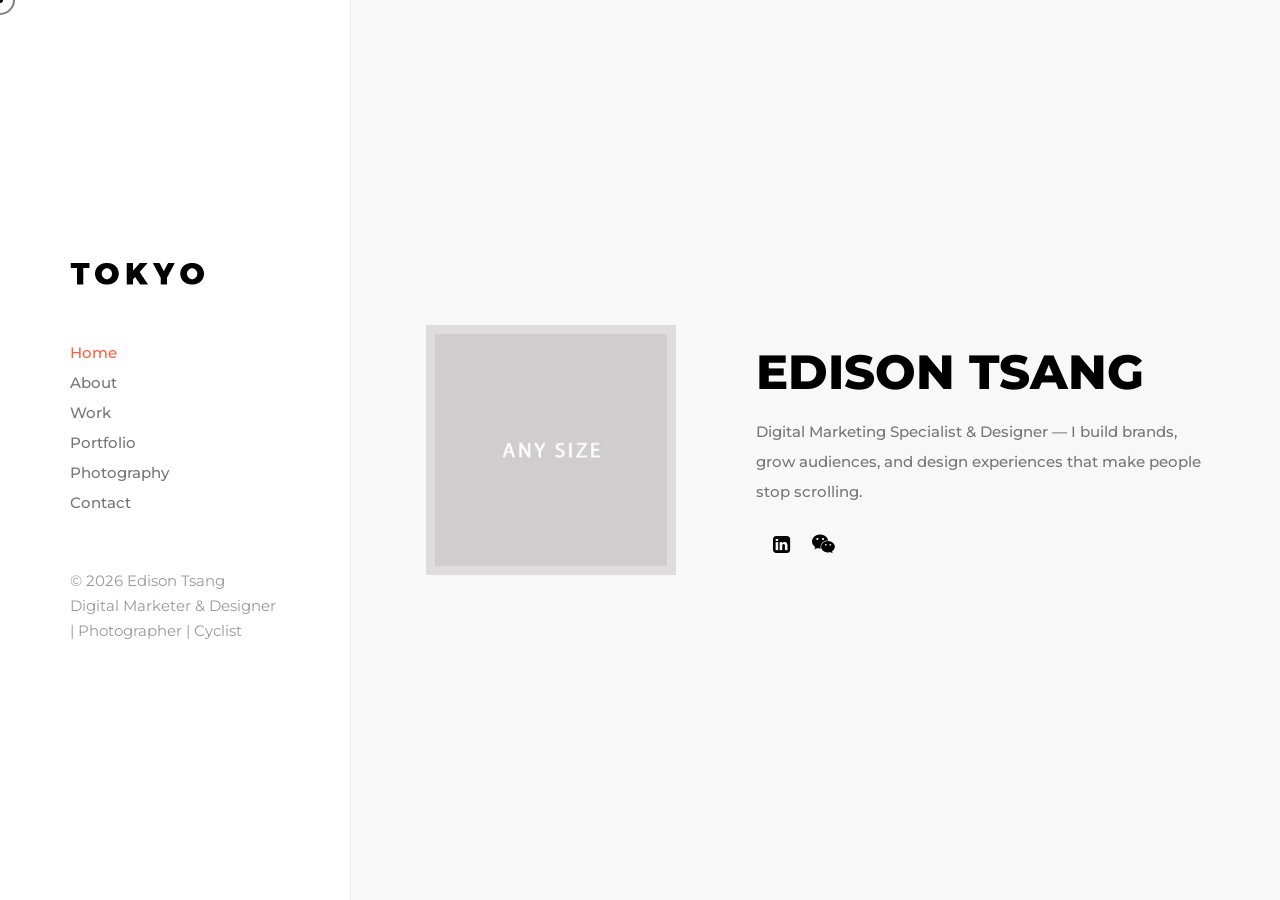
==== index.html @ cf7a75c2 "update" ====
<!DOCTYPE html>
<!--[if lt IE 7 ]><html class="ie ie6" lang="en"> <![endif]-->
<!--[if IE 7 ]><html class="ie ie7" lang="en"> <![endif]-->
<!--[if IE 8 ]><html class="ie ie8" lang="en"> <![endif]-->
<!--[if (gte IE 9)|!(IE)]><!--><html lang="en"> <!--<![endif]-->

<head>

<meta http-equiv="Content-Type" content="text/html; charset=utf-8" />

<meta name="description" content="Digital Marketing Specialist & Designer — crafting brands, campaigns, and experiences that convert.">
<meta name="author" content="Edison Tsang">

<meta name="viewport" content="width=device-width, initial-scale=1, maximum-scale=1">

<title>Edison Tsang | Digital Marketer & Designer | Photographer | Cyclist</title>

<!-- STYLES -->
<link href="https://fonts.googleapis.com/css2?family=Mulish:ital,wght@0,200;0,300;0,400;0,500;0,600;0,700;0,800;0,900;1,200;1,300;1,400;1,500;1,600;1,700;1,800;1,900&family=Poppins:ital,wght@0,300;0,400;0,500;0,600;0,700;0,800;0,900;1,300;1,400;1,500;1,600;1,700;1,800;1,900&display=swap" rel="stylesheet">
<link href="https://fonts.googleapis.com/css2?family=Montserrat:ital,wght@0,100;0,200;0,300;0,400;0,500;0,600;0,700;0,800;0,900;1,100;1,200;1,300;1,400;1,500;1,600;1,700;1,800;1,900&display=swap" rel="stylesheet">
<link href="https://fonts.googleapis.com/css2?family=Open+Sans:ital,wght@0,300;0,400;0,500;0,600;0,700;0,800;1,300;1,400;1,500;1,600;1,700;1,800&display=swap" rel="stylesheet">

<link rel="stylesheet" type="text/css" href="css/plugins.css" />
<link rel="stylesheet" type="text/css" href="css/dark.css" />
<link rel="stylesheet" type="text/css" href="css/style.css" />
<!--[if lt IE 9]> <script type="text/javascript" src="js/modernizr.custom.js"></script> <![endif]-->
<!-- /STYLES -->

</head>

<body> 
	
	<!-- PRELOADER -->
	<div id="preloader">
		<div class="loader_line"></div>
	</div>
	<!-- /PRELOADER -->
	
	<!-- WRAPPER ALL -->
	<div class="tokyo_tm_all_wrap" data-magic-cursor="show" data-enter="fadeInLeft" data-exit=""> 

		<!-- MOBILE MENU -->
		<div class="tokyo_tm_topbar">
			<div class="topbar_inner">
				<div class="logo" data-type="image"> <!-- You can use image or text as logo. data-type values are "image" and "text" -->
					<a href="#home">
						<img src="img/logo/dark.png" alt="" />
						<h3>Edison Tsang</h3>
					</a>
				</div>
				<div class="trigger">
					<div class="hamburger hamburger--slider">
						<div class="hamburger-box">
							<div class="hamburger-inner"></div>
						</div>
					</div>
				</div>
			</div>
		</div>
		<div class="tokyo_tm_mobile_menu">
			<div class="menu_list">
				<ul class="transition_link">
					<li class="active"><a href="#home">Home</a></li>
					<li><a href="#about">About</a></li>
					<li><a href="#service">Work</a></li>
					<li><a href="#portfolio">Portfolio</a></li>
					<li><a href="#photography">Photography</a></li>
					<li><a href="#contact">Contact</a></li>
				</ul>
			</div>
		</div>
		<!-- /MOBILE MENU -->

		<!-- LEFTPART -->
		<div class="leftpart">
			<div class="leftpart_inner">
				<div class="logo" data-type="image"> <!-- You can use image or text as logo. data-type values are: "image" and "text" -->
					<a href="#home">
						<img src="img/logo/dark.png" alt="" />
						<h3>Edison Tsang</h3>
					</a>
				</div>
				<div class="menu">
					<ul class="transition_link">
						<li class="active"><a href="#home">Home</a></li>
						<li><a href="#about">About</a></li>
						<li><a href="#service">Work</a></li>
						<li><a href="#portfolio">Portfolio</a></li>
						<li><a href="#photography">Photography</a></li>
						<li><a href="#contact">Contact</a></li>
					</ul>
				</div>
				<div class="copyright">
					<p>&copy; 2026 Edison Tsang<br>Digital Marketer & Designer | Photographer | Cyclist</p>
				</div>
			</div>
		</div>
		<!-- /LEFTPART -->

		<!-- RIGHTPART -->
		<div class="rightpart">
			<div class="rightpart_in">

				<!-- HOME -->
				<div id="home" class="tokyo_tm_section animated">
					<div class="container">
						<div class="tokyo_tm_home">
							<div class="home_content">
								<div class="avatar" data-type="wave"> <!-- data-type values are: "wave", "circle", "square"-->
									<div class="image" data-img-url="img/portfolio/1.jpg"></div>
								</div>
								<div class="details">
									<h3 class="name">Edison <span>Tsang</span></h3>
									<p class="job">Digital Marketing Specialist &amp; Designer — I build brands, grow audiences, and design experiences that make people stop scrolling.</p>
									<div class="social">
										<ul>
											<li><a href="#"><i class="icon-instagram-"></i></a></li>
											<li><a href="#"><i class="icon-linkedin-squared"></i></a></li>
											<li><a href="#" title="WeChat: your_wechat_id"><i class="icon-wechat"></i></a></li>
										</ul>
									</div>
								</div>
							</div>
						</div>
					</div>
				</div>
				<!-- /HOME -->

				<!-- ABOUT -->
				<div id="about" class="tokyo_tm_section">
					<div class="container">
						<div class="tokyo_tm_about">
							<div class="tokyo_tm_title">
								<div class="title_flex">
									<div class="left">
										<span>About</span>
										<h3>About Me</h3>
									</div>
								</div>
							</div>
							<div class="top_author_image">
								<img src="img/slider/1.jpg" alt="" />
							</div>
							<div class="about_title">
								<h3>Edison Tsang</h3>
								<span>Creative Strategist & Outdoor Adventurer</span>
							</div>
							<div class="about_text">
								<p>I sit at the intersection of digital strategy and visual art. With a professional background in Digital Marketing and Design, I focus on creating high-impact, minimalist solutions that cut through the noise. My work is informed by a love for photography—capturing the world exactly as it is, without the clutter.

<p>When I’m not behind a screen, I’m usually on two wheels. As a dedicated cyclist and camping enthusiast, I find my best inspiration far from the city lights. I believe that whether you’re building a brand or navigating a mountain pass, success comes down to two things: a solid plan and the right gear.</p>
							
							</div>
							<div class="tokyo_tm_short_info">
								<div class="left">
									<div class="tokyo_tm_info">
										<ul>
											<li><span>Location:</span><span>Your City, Country</span></li>
											<li><span>Experience:</span><span>5+ Years</span></li>
											<li><span>Specialty:</span><span>Marketing &amp; Brand Design</span></li>
											<li><span>Email:</span><span><a href="mailto:hello@yourname.com">hello@yourname.com</a></span></li>
										</ul>
									</div>
								</div>
								<div class="right">
									<div class="tokyo_tm_info">
										<ul>
											<li><span>Study:</span><span>Your University</span></li>
										</ul>
									</div>
								</div>
							</div>
							<div class="tokyo_tm_button" data-position="left">
								<a href="img/cv/1.jpg" download>
									<span>Download CV</span>
								</a>
							</div>
						</div>
					</div>
								</div>
				<!-- /ABOUT -->
				
				<!-- SERVICE -->
				<div id="service" class="tokyo_tm_section">
					<div class="container">
						<div class="tokyo_tm_services">
							<div class="tokyo_tm_title">
								<div class="title_flex">
									<div class="left">
										<span>Services</span>
										<h3>What I Do</h3>
									</div>
								</div>
							</div>
							<div class="list">
								<ul>
									<li>
										<div class="list_inner">
											<span class="number">01</span>
											<h3 class="title">Brand Identity</h3>
											<p class="text">From logo to full brand systems — I create visual identities that feel authentic and stand out in the market.</p>
											<div class="tokyo_tm_read_more">
												<a href="#"><span>Read More</span></a>
											</div>
											<a class="tokyo_tm_full_link" href="#"></a>
											
											<!-- Service Popup Start -->
											<img class="popup_service_image" src="img/news/1.jpg" alt="" />
											<div class="service_hidden_details">
												<div class="service_popup_informations">
													<div class="descriptions">
														<p>I'm a Digital Marketing Specialist and Designer focused on helping brands grow online through strategic campaigns and compelling creative. Every project is built around your goals and your audience.</p>
														<p>In today’s digital world, your website is the first interaction consumers have with your business. That's why almost 95 percent of a user’s first impression relates to web design. It’s also why web design services can have an immense impact on your company’s bottom line.</p>
														<p>That’s why more companies are not only reevaluating their website’s design but also partnering with Tokyo, the web design agency that’s driven more than $2.4 billion in revenue for its clients. With over 50 web design awards under our belt, we're confident we can design a custom website that drives sales for your unique business.</p>
													</div>
												</div>
											</div>
											<!-- /Service Popup End -->
											
										</div>
									</li>
									<li>
										<div class="list_inner">
											<span class="number">02</span>
											<h3 class="title">Social Media Marketing</h3>
											<p class="text">Strategy, content creation, and community management that grows your following and drives real engagement.</p>
											<div class="tokyo_tm_read_more">
												<a href="#"><span>Read More</span></a>
											</div>
											<a class="tokyo_tm_full_link" href="#"></a>
											
											<!-- Service Popup Start -->
											<img class="popup_service_image" src="img/news/2.jpg" alt="" />
											<div class="service_hidden_details">
												<div class="service_popup_informations">
													<div class="descriptions">
														<p>I'm a Digital Marketing Specialist and Designer focused on helping brands grow online through strategic campaigns and compelling creative. Every project is built around your goals and your audience.</p>
														<p>In today’s digital world, your website is the first interaction consumers have with your business. That's why almost 95 percent of a user’s first impression relates to web design. It’s also why web design services can have an immense impact on your company’s bottom line.</p>
														<p>That’s why more companies are not only reevaluating their website’s design but also partnering with Tokyo, the web design agency that’s driven more than $2.4 billion in revenue for its clients. With over 50 web design awards under our belt, we're confident we can design a custom website that drives sales for your unique business.</p>
													</div>
												</div>
											</div>
											<!-- /Service Popup End -->
											
										</div>
									</li>
									<li>
										<div class="list_inner">
											<span class="number">03</span>
											<h3 class="title">Paid Advertising</h3>
											<p class="text">Performance-driven Meta and Google ad campaigns built to maximize ROAS and lower cost per acquisition.</p>
											<div class="tokyo_tm_read_more">
												<a href="#"><span>Read More</span></a>
											</div>
											<a class="tokyo_tm_full_link" href="#"></a>
											
											<!-- Service Popup Start -->
											<img class="popup_service_image" src="img/news/3.jpg" alt="" />
											<div class="service_hidden_details">
												<div class="service_popup_informations">
													<div class="descriptions">
														<p>I'm a Digital Marketing Specialist and Designer focused on helping brands grow online through strategic campaigns and compelling creative. Every project is built around your goals and your audience.</p>
														<p>In today’s digital world, your website is the first interaction consumers have with your business. That's why almost 95 percent of a user’s first impression relates to web design. It’s also why web design services can have an immense impact on your company’s bottom line.</p>
														<p>That’s why more companies are not only reevaluating their website’s design but also partnering with Tokyo, the web design agency that’s driven more than $2.4 billion in revenue for its clients. With over 50 web design awards under our belt, we're confident we can design a custom website that drives sales for your unique business.</p>
													</div>
												</div>
											</div>
											<!-- /Service Popup End -->
											
										</div>
									</li>
									<li>
										<div class="list_inner">
											<span class="number">04</span>
											<h3 class="title">SEO &amp; Content Strategy</h3>
											<p class="text">Keyword research, on-page optimization, and a content plan that turns organic traffic into loyal customers.</p>
											<div class="tokyo_tm_read_more">
												<a href="#"><span>Read More</span></a>
											</div>
											<a class="tokyo_tm_full_link" href="#"></a>
											
											<!-- Service Popup Start -->
											<img class="popup_service_image" src="img/news/4.jpg" alt="" />
											<div class="service_hidden_details">
												<div class="service_popup_informations">
													<div class="descriptions">
														<p>I'm a Digital Marketing Specialist and Designer focused on helping brands grow online through strategic campaigns and compelling creative. Every project is built around your goals and your audience.</p>
														<p>In today’s digital world, your website is the first interaction consumers have with your business. That's why almost 95 percent of a user’s first impression relates to web design. It’s also why web design services can have an immense impact on your company’s bottom line.</p>
														<p>That’s why more companies are not only reevaluating their website’s design but also partnering with Tokyo, the web design agency that’s driven more than $2.4 billion in revenue for its clients. With over 50 web design awards under our belt, we're confident we can design a custom website that drives sales for your unique business.</p>
													</div>
												</div>
											</div>
											<!-- /Service Popup End -->
											
										</div>
									</li>
									<li>
										<div class="list_inner">
											<span class="number">05</span>
											<h3 class="title">Email Marketing</h3>
											<p class="text">Beautifully designed campaigns and automated flows that nurture leads and generate repeat revenue.</p>
											<div class="tokyo_tm_read_more">
												<a href="#"><span>Read More</span></a>
											</div>
											<a class="tokyo_tm_full_link" href="#"></a>
											
											<!-- Service Popup Start -->
											<img class="popup_service_image" src="img/news/1.jpg" alt="" />
											<div class="service_hidden_details">
												<div class="service_popup_informations">
													<div class="descriptions">
														<p>I'm a Digital Marketing Specialist and Designer focused on helping brands grow online through strategic campaigns and compelling creative. Every project is built around your goals and your audience.</p>
														<p>In today’s digital world, your website is the first interaction consumers have with your business. That's why almost 95 percent of a user’s first impression relates to web design. It’s also why web design services can have an immense impact on your company’s bottom line.</p>
														<p>That’s why more companies are not only reevaluating their website’s design but also partnering with Tokyo, the web design agency that’s driven more than $2.4 billion in revenue for its clients. With over 50 web design awards under our belt, we're confident we can design a custom website that drives sales for your unique business.</p>
													</div>
												</div>
											</div>
											<!-- /Service Popup End -->
											
										</div>
									</li>
									<li>
										<div class="list_inner">
											<span class="number">06</span>
											<h3 class="title">Photography</h3>
											<p class="text">Portrait, lifestyle, and product photography that brings brands to life — from editorial shoots to social content.</p>
											<div class="tokyo_tm_read_more">
												<a href="#"><span>Read More</span></a>
											</div>
											<a class="tokyo_tm_full_link" href="#"></a>
											
											<!-- Service Popup Start -->
											<img class="popup_service_image" src="img/news/2.jpg" alt="" />
											<div class="service_hidden_details">
												<div class="service_popup_informations">
													<div class="descriptions">
														<p>I'm a Digital Marketing Specialist and Designer focused on helping brands grow online through strategic campaigns and compelling creative. Every project is built around your goals and your audience.</p>
														<p>In today’s digital world, your website is the first interaction consumers have with your business. That's why almost 95 percent of a user’s first impression relates to web design. It’s also why web design services can have an immense impact on your company’s bottom line.</p>
														<p>That’s why more companies are not only reevaluating their website’s design but also partnering with Tokyo, the web design agency that’s driven more than $2.4 billion in revenue for its clients. With over 50 web design awards under our belt, we're confident we can design a custom website that drives sales for your unique business.</p>
													</div>
												</div>
											</div>
											<!-- /Service Popup End -->
											
										</div>
									</li>
								</ul>
							</div>
						</div>
					</div>
					<div class="tokyo_tm_partners">
						<div class="container">
							<div class="tokyo_section_title">
								<h3>Partners</h3>
							</div>
							<div class="partners_inner">
								<ul>
									<li>
										<div class="list_inner">
											<img src="img/partners/dark/1.png" alt="" />
										</div>
									</li>
									<li>
										<div class="list_inner">
											<img src="img/partners/dark/2.png" alt="" />
										</div>
									</li>
									<li>
										<div class="list_inner">
											<img src="img/partners/dark/3.png" alt="" />
										</div>
									</li>
									<li>
										<div class="list_inner">
											<img src="img/partners/dark/4.png" alt="" />
										</div>
									</li>
									<li>
										<div class="list_inner">
											<img src="img/partners/dark/5.png" alt="" />
										</div>
									</li>
									<li>
										<div class="list_inner">
											<img src="img/partners/dark/6.png" alt="" />
										</div>
									</li>
									<li>
										<div class="list_inner">
											<img src="img/partners/dark/7.png" alt="" />
										</div>
									</li>
									<li>
										<div class="list_inner">
											<img src="img/partners/dark/8.png" alt="" />
										</div>
									</li>
								</ul>
							</div>
						</div>
					</div>
					<div class="tokyo_tm_facts">
						<div class="container">
							<div class="tokyo_section_title">
								<h3>Fun Facts</h3>
							</div>
							<div class="list">
								<ul>
									<li>
										<div class="list_inner">
											<h3>777+</h3>
											<span>Projects Completed</span>
										</div>
									</li>
									<li>
										<div class="list_inner">
											<h3>3K</h3>
											<span>Happy Clients</span>
										</div>
									</li>
									<li>
										<div class="list_inner">
											<h3>9K+</h3>
											<span>Lines of Code</span>
										</div>
									</li>
								</ul>
							</div>
						</div>
					</div>
					</div>
					<!-- /SERVICE -->
				
				<div class="tokyo_tm_portfolio_titles"></div>
				<!-- PORTFOLIO -->
				<div id="portfolio" class="tokyo_tm_section">
					<div class="container">
						<div class="tokyo_tm_portfolio">
							<div class="tokyo_tm_title">
								<div class="title_flex">
									<div class="left">
										<span>Portfolio</span>
										<h3>Selected Work &amp; Photography</h3>
									</div>
									<div class="portfolio_filter">
										<ul>
											<li><a href="#" class="current" data-filter="*">All</a></li>
											<li><a href="#" data-filter=".vimeo">Branding</a></li>
											<li><a href="#" data-filter=".youtube">Campaigns</a></li>
											<li><a href="#" data-filter=".soundcloud">Social Media</a></li>
											<li><a href="#" data-filter=".detail">Case Study</a></li>
										</ul>
									</div>
								</div>
							</div>
							<div class="list_wrapper">
								<ul class="portfolio_list gallery_zoom">
									<li class="vimeo">
										<div class="inner">
											<div class="entry tokyo_tm_portfolio_animation_wrap" data-title="Brand Identity Refresh" data-category="Branding">
												<a class="popup-vimeo" href="https://vimeo.com/337293658">
													<img src="img/thumbs/1-1.jpg" alt="" />
													<div class="abs_image" data-img-url="img/portfolio/5.jpg"></div>
												</a>
											</div>
										</div>
									</li>
									<li class="youtube">
										<div class="inner">
											<div class="entry tokyo_tm_portfolio_animation_wrap" data-title="Social Ad Campaign" data-category="Social Media">
												<a class="popup-youtube" href="https://www.youtube.com/watch?v=7e90gBu4pas">
													<img src="img/thumbs/1-1.jpg" alt="" />
													<div class="abs_image" data-img-url="img/portfolio/6.jpg"></div>
												</a>
											</div>
										</div>
									</li>
									<li class="soundcloud">
										<div class="inner">
											<div class="entry tokyo_tm_portfolio_animation_wrap" data-title="Product Launch Campaign" data-category="Campaigns">
												<a class="soundcloude_link mfp-iframe audio" href="https://w.soundcloud.com/player/?url=https%3A//api.soundcloud.com/tracks/471954807&color=%23ff5500&auto_play=true&hide_related=false&show_comments=true&show_user=true&show_reposts=false&show_teaser=true&visual=true">
													<img src="img/thumbs/1-1.jpg" alt="" />
													<div class="abs_image" data-img-url="img/portfolio/4.jpg"></div>
												</a>
											</div>
										</div>
									</li>
									<li class="image">
										<div class="inner">
											<div class="entry tokyo_tm_portfolio_animation_wrap" data-title="Street &amp; Portrait Photography" data-category="Photography">
												<a class="zoom" href="img/portfolio/3.jpg">
													<img src="img/thumbs/1-1.jpg" alt="" />
													<div class="abs_image" data-img-url="img/portfolio/3.jpg"></div>
												</a>
											</div>
										</div>
									</li>
									<li class="detail">
										<div class="inner">
											<div class="entry tokyo_tm_portfolio_animation_wrap" data-title="E-commerce Growth Case Study" data-category="Case Study">
												<a class="popup_info" href="#">
													<img src="img/thumbs/1-1.jpg" alt="" />
													<div class="abs_image" data-img-url="img/portfolio/7.jpg"></div>
												</a>
											</div>
										</div>
										
										<!-- Portfolio Popup Start -->
										<div class="details_all_wrap">
											<div class="popup_details">
												<div class="main_details">
													<div class="textbox">
														<p>We live in a world where we need to move quickly and iterate on our ideas as flexibly as possible. Building mockups strikes the ideal balance between true-life representation of the end product and ease of modification.</p>
														<p>Mockups are useful both for the creative phase of the project - for instance when you're trying to figure out your user flows or the proper visual hierarchy - and the production phase when they will represent the target product. Making mockups a part of your creative and development process allows you to quickly and easily ideate.</p>
													</div>
													<div class="detailbox">
														<ul>
															<li>
																<span class="first">Client</span>
																<span>Alvaro Morata</span>
															</li>
															<li>
																<span class="first">Category</span>
																<span><a href="#">Detail</a></span>
															</li>
															<li>
																<span class="first">Date</span>
																<span>October 22, 2022</span>
															</li>
															<li>
																<span class="first">Share</span>
																<ul class="share">
																	<li><a href="#"><i class="icon-facebook-squared"></i></a></li>
																	<li><a href="#"><i class="icon-twitter-squared"></i></a></li>
																	<li><a href="#"><i class="icon-behance-squared"></i></a></li>
																	<li><a href="#"><i class="icon-linkedin-squared"></i></a></li>
																</ul>
															</li>
														</ul>
													</div>
												</div>
												<div class="additional_images">
													<ul>
														<li>
															<div class="list_inner">
																<div class="my_image">
																	<img src="img/thumbs/4-2.jpg" alt="" />
																	<div class="main" data-img-url="img/portfolio/1.jpg"></div>
																</div>
															</div>
														</li>
														<li>
															<div class="list_inner">
																<div class="my_image">
																	<img src="img/thumbs/4-2.jpg" alt="" />
																	<div class="main" data-img-url="img/portfolio/2.jpg"></div>
																</div>
															</div>
														</li>
														<li>
															<div class="list_inner">
																<div class="my_image">
																	<img src="img/thumbs/4-2.jpg" alt="" />
																	<div class="main" data-img-url="img/portfolio/3.jpg"></div>
																</div>
															</div>
														</li>
													</ul>
												</div>
											</div>
										</div>
										<!-- /Portfolio Popup End -->
										
									</li>
									<li class="detail">
										<div class="inner">
											<div class="entry tokyo_tm_portfolio_animation_wrap" data-title="E-commerce Growth Case Study" data-category="Case Study">
												<a class="popup_info" href="#">
													<img src="img/thumbs/1-1.jpg" alt="" />
													<div class="abs_image" data-img-url="img/portfolio/8.jpg"></div>
												</a>
											</div>
										</div>
										
										<!-- Portfolio Popup Start -->
										<div class="details_all_wrap">
											<div class="popup_details">
												<div class="main_details">
													<div class="textbox">
														<p>We live in a world where we need to move quickly and iterate on our ideas as flexibly as possible. Building mockups strikes the ideal balance between true-life representation of the end product and ease of modification.</p>
														<p>Mockups are useful both for the creative phase of the project - for instance when you're trying to figure out your user flows or the proper visual hierarchy - and the production phase when they will represent the target product. Making mockups a part of your creative and development process allows you to quickly and easily ideate.</p>
													</div>
													<div class="detailbox">
														<ul>
															<li>
																<span class="first">Client</span>
																<span>Alvaro Morata</span>
															</li>
															<li>
																<span class="first">Category</span>
																<span><a href="#">Detail</a></span>
															</li>
															<li>
																<span class="first">Date</span>
																<span>October 22, 2022</span>
															</li>
															<li>
																<span class="first">Share</span>
																<ul class="share">
																	<li><a href="#"><i class="icon-facebook-squared"></i></a></li>
																	<li><a href="#"><i class="icon-twitter-squared"></i></a></li>
																	<li><a href="#"><i class="icon-behance-squared"></i></a></li>
																	<li><a href="#"><i class="icon-linkedin-squared"></i></a></li>
																</ul>
															</li>
														</ul>
													</div>
												</div>
												<div class="additional_images">
													<ul>
														<li>
															<div class="list_inner">
																<div class="my_image">
																	<img src="img/thumbs/4-2.jpg" alt="" />
																	<div class="main" data-img-url="img/portfolio/1.jpg"></div>
																</div>
															</div>
														</li>
														<li>
															<div class="list_inner">
																<div class="my_image">
																	<img src="img/thumbs/4-2.jpg" alt="" />
																	<div class="main" data-img-url="img/portfolio/2.jpg"></div>
																</div>
															</div>
														</li>
														<li>
															<div class="list_inner">
																<div class="my_image">
																	<img src="img/thumbs/4-2.jpg" alt="" />
																	<div class="main" data-img-url="img/portfolio/3.jpg"></div>
																</div>
															</div>
														</li>
													</ul>
												</div>
											</div>
										</div>
										<!-- /Portfolio Popup End -->
										
									</li>
								</ul>
							</div>
						</div>
					</div>	
				</div>
				<!-- /PORTFOLIO -->

				<!-- PHOTOGRAPHY -->
				<div id="photography" class="tokyo_tm_section">
					<div class="container">
						<div class="tokyo_tm_portfolio">
							<div class="tokyo_tm_title">
								<div class="title_flex">
									<div class="left">
										<span>Photography</span>
										<h3>Through the Lens</h3>
									</div>
								</div>
							</div>
							<div class="list_wrapper">
								<ul class="portfolio_list gallery_zoom">
									<li class="image">
										<div class="inner">
											<div class="entry tokyo_tm_portfolio_animation_wrap" data-title="Photography" data-category="Photography">
												<a class="zoom" href="img/portfolio/1.jpg">
													<img src="img/thumbs/1-1.jpg" alt="" />
													<div class="abs_image" data-img-url="img/portfolio/1.jpg"></div>
												</a>
											</div>
										</div>
									</li>
									<li class="image">
										<div class="inner">
											<div class="entry tokyo_tm_portfolio_animation_wrap" data-title="Photography" data-category="Photography">
												<a class="zoom" href="img/portfolio/2.jpg">
													<img src="img/thumbs/1-1.jpg" alt="" />
													<div class="abs_image" data-img-url="img/portfolio/2.jpg"></div>
												</a>
											</div>
										</div>
									</li>
									<li class="image">
										<div class="inner">
											<div class="entry tokyo_tm_portfolio_animation_wrap" data-title="Photography" data-category="Photography">
												<a class="zoom" href="img/portfolio/3.jpg">
													<img src="img/thumbs/1-1.jpg" alt="" />
													<div class="abs_image" data-img-url="img/portfolio/3.jpg"></div>
												</a>
											</div>
										</div>
									</li>
									<li class="image">
										<div class="inner">
											<div class="entry tokyo_tm_portfolio_animation_wrap" data-title="Photography" data-category="Photography">
												<a class="zoom" href="img/portfolio/4.jpg">
													<img src="img/thumbs/1-1.jpg" alt="" />
													<div class="abs_image" data-img-url="img/portfolio/4.jpg"></div>
												</a>
											</div>
										</div>
									</li>
									<li class="image">
										<div class="inner">
											<div class="entry tokyo_tm_portfolio_animation_wrap" data-title="Photography" data-category="Photography">
												<a class="zoom" href="img/portfolio/5.jpg">
													<img src="img/thumbs/1-1.jpg" alt="" />
													<div class="abs_image" data-img-url="img/portfolio/5.jpg"></div>
												</a>
											</div>
										</div>
									</li>
									<li class="image">
										<div class="inner">
											<div class="entry tokyo_tm_portfolio_animation_wrap" data-title="Photography" data-category="Photography">
												<a class="zoom" href="img/portfolio/6.jpg">
													<img src="img/thumbs/1-1.jpg" alt="" />
													<div class="abs_image" data-img-url="img/portfolio/6.jpg"></div>
												</a>
											</div>
										</div>
									</li>
								</ul>
							</div>
						</div>
					</div>
				</div>
				<!-- /PHOTOGRAPHY -->

				<!-- CONTACT -->
				<div id="contact" class="tokyo_tm_section">
					<div class="container">
						<div class="tokyo_tm_contact">
							<div class="tokyo_tm_title">
								<div class="title_flex">
									<div class="left">
										<span>Contact</span>
										<h3>Get in Touch</h3>
									</div>
								</div>
							</div>
							<div class="tokyo_tm_short_info">
								<div class="left">
									<div class="tokyo_tm_info">
										<ul>
											<li><span>Email:</span><span><a href="mailto:hello@yourname.com">hello@yourname.com</a></span></li>
											<li><span>Instagram:</span><span><a href="https://instagram.com/your_handle" target="_blank">@your_handle</a></span></li>
											<li><span>LinkedIn:</span><span><a href="https://linkedin.com/in/your_handle" target="_blank">linkedin.com/in/your_handle</a></span></li>
										</ul>
									</div>
								</div>
								<div class="right">
									<div class="tokyo_tm_info">
										<ul>
											<li><span>WeChat:</span><span>your_wechat_id</span></li>
										</ul>
									</div>
								</div>
							</div>
						</div>
					</div>
				</div>
				<!-- /CONTACT -->

			</div>
		</div>
		<!-- /RIGHTPART -->

		<!-- CURSOR -->
		<div class="mouse-cursor cursor-outer"></div>
		<div class="mouse-cursor cursor-inner"></div>
		<!-- /CURSOR -->

	</div>
	<!-- / WRAPPER ALL -->
	
<!-- SCRIPTS -->
<script src="js/jquery.js"></script>
<!--[if lt IE 10]> <script type="text/javascript" src="js/ie8.js"></script> <![endif]-->	
<script src="js/plugins.js"></script>
<script src="js/init.js"></script>
<!-- /SCRIPTS -->

</body>
</html>
---- css/plugins.css ----
/*
This file is made by Marketify (2022)

01) BASE
02) FORM ELEMENTS
03) FONTELLO
04) SKELETON OR GRID
05) ANIMATION


*/

/*------------------------------------------------------------------*/ 
/*	BASE
/*------------------------------------------------------------------*/

html,body,div,span,applet,object,iframe,h1,h2,h3,h4,h5,h6,p,blockquote,pre,a,abbr,acronym,address,big,cite,code,del,dfn,em,font,ins,kbd,q,s,samp,small,strike,strong,sub,sup,tt,var,b,u,i,center,dl,dt,dd,ol,ul,li,fieldset,form,label,legend,table,caption,tbody,tfoot,thead,tr,th,td
	{
	background: transparent;
	border: 0;
	margin: 0;
	padding: 0;
	vertical-align: baseline;
	outline: none;
}

article, aside, details, figcaption, figure, footer, header, hgroup, nav, section {
    display: block;
}

blockquote {
	quotes: none;
}

blockquote:before,blockquote:after {
	content: '';
	content: none;
}
ul, ol{
	margin:0px;	
}
ul li, ol li{
	margin:0px;
}
img{
	vertical-align:middle;
	max-width:100%;
}
iframe{
	max-width:100%;
}
del {
	text-decoration: line-through;
}
a, i{
	border:none;
}
a:hover{text-decoration:none;}

/*------------------------------------------------------------------*/ 
/*	FORM ELEMENTS
/*------------------------------------------------------------------*/

textarea{
	border-radius:0;
	font-size:15px;
	resize:vertical;
	font-family:"Montserrat";
	letter-spacing: 0px !important;
	
	-webkit-box-sizing: border-box; /* Safari/Chrome, other WebKit */
	-moz-box-sizing: border-box;    /* Firefox, other Gecko */
	-ms-box-sizing: border-box;     /* IE 10 + */
	box-sizing: border-box;         /* Opera/IE 8+ */
	
	line-height:1.4;
	padding:10px!important;
	width:100%;
	border:1px solid #eee;
	
	-webkit-transition: all .3s ease;
	   -moz-transition: all .3s ease;
	    -ms-transition: all .3s ease;
	     -o-transition: all .3s ease;
	        transition: all .3s ease;
}
input[type="text"],
input[type="password"],
input[type="datetime"],
input[type="datetime-local"],
input[type="date"],
input[type="month"],
input[type="time"],
input[type="week"],
input[type="number"],
input[type="email"],
input[type="url"],
input[type="search"],
input[type="tel"],
input[type="color"],
.uneditable-input {
	border-radius:0;
	font-size:15px;
	min-width:auto;
	letter-spacing:0px !important;
	
	-webkit-box-sizing: border-box; /* Safari/Chrome, other WebKit */
	-moz-box-sizing: border-box;    /* Firefox, other Gecko */
	-ms-box-sizing: border-box;     /* IE 10 + */
	box-sizing: border-box;         /* Opera/IE 8+ */
	
	font-family:"Montserrat";
	
	line-height:1.6;
	padding:10px!important;
	height:44px;
	vertical-align:middle;
	border:1px solid #eee;
	
	-webkit-transition: all .3s ease;
	   -moz-transition: all .3s ease;
	    -ms-transition: all .3s ease;
	     -o-transition: all .3s ease;
	        transition: all .3s ease;
}

textarea:focus,
input[type="text"]:focus,
input[type="password"]:focus,
input[type="datetime"]:focus,
input[type="datetime-local"]:focus,
input[type="date"]:focus,
input[type="month"]:focus,
input[type="time"]:focus,
input[type="week"]:focus,
input[type="number"]:focus,
input[type="email"]:focus,
input[type="url"]:focus,
input[type="search"]:focus,
input[type="tel"]:focus,
input[type="color"]:focus,
.uneditable-input:focus {
	border-color:#ccc;
	background:#eee;
}

input[type="submit"]{
	padding: 13px 15px;
	height: 40px;
	line-height: 1;
	text-transform: uppercase;
	font-size: 15px;
	font-weight: 600;
	text-decoration: none;
	letter-spacing: 0px;
	border:none;
	cursor:pointer;
	color: #FFF;
	background:#777;
	
	-webkit-transition: all .3s ease;
	   -moz-transition: all .3s ease;
	    -ms-transition: all .3s ease;
	     -o-transition: all .3s ease;
	        transition: all .3s ease;
}
input[type="submit"]:hover{
	background:#444;
}
select{
	padding:8px;
	border:2px solid #eee;
}
input[type="button"]{
	cursor:pointer;
	-webkit-transition: all .3s ease;
	   -moz-transition: all .3s ease;
	    -ms-transition: all .3s ease;
	     -o-transition: all .3s ease;
	        transition: all .3s ease;
}

/*------------------------------------------------------------------*/ 
/*	03) FONTELLO
/*------------------------------------------------------------------*/


@font-face {
  font-family: 'fontello';
  src: url('font/fontello.eot?26650032');
  src: url('font/fontello.eot?26650032#iefix') format('embedded-opentype'),
       url('font/fontello.woff2?26650032') format('woff2'),
       url('font/fontello.woff?26650032') format('woff'),
       url('font/fontello.ttf?26650032') format('truetype'),
       url('font/fontello.svg?26650032#fontello') format('svg');
  font-weight: normal;
  font-style: normal;
}
/* Chrome hack: SVG is rendered more smooth in Windozze. 100% magic, uncomment if you need it. */
/* Note, that will break hinting! In other OS-es font will be not as sharp as it could be */
/*
@media screen and (-webkit-min-device-pixel-ratio:0) {
  @font-face {
    font-family: 'fontello';
    src: url('../font/fontello.svg?26650032#fontello') format('svg');
  }
}
*/
[class^="icon-"]:before, [class*=" icon-"]:before {
  font-family: "fontello";
  font-style: normal;
  font-weight: normal;
  speak: never;

  display: inline-block;
  text-decoration: inherit;
  width: 1em;
  margin-right: .2em;
  text-align: center;
  /* opacity: .8; */

  /* For safety - reset parent styles, that can break glyph codes*/
  font-variant: normal;
  text-transform: none;

  /* fix buttons height, for twitter bootstrap */
  line-height: 1em;

  /* Animation center compensation - margins should be symmetric */
  /* remove if not needed */
  margin-left: .2em;

  /* you can be more comfortable with increased icons size */
  /* font-size: 120%; */

  /* Font smoothing. That was taken from TWBS */
  -webkit-font-smoothing: antialiased;
  -moz-osx-font-smoothing: grayscale;

  /* Uncomment for 3D effect */
  /* text-shadow: 1px 1px 1px rgba(127, 127, 127, 0.3); */
}

.icon-wrench-1:before { content: '\e013'; } /* '' */
.icon-basket-circled:before { content: '\e014'; } /* '' */
.icon-folder:before { content: '\e015'; } /* '' */
.icon-doc-new-circled:before { content: '\e016'; } /* '' */
.icon-cogs:before { content: '\e020'; } /* '' */
.icon-wrench:before { content: '\e021'; } /* '' */
.icon-rss:before { content: '\e028'; } /* '' */
.icon-folder-open:before { content: '\e029'; } /* '' */
.icon-wrench-outline:before { content: '\e02f'; } /* '' */
.icon-calendar:before { content: '\e054'; } /* '' */
.icon-doc:before { content: '\e06c'; } /* '' */
.icon-trash-circled:before { content: '\e06d'; } /* '' */
.icon-doc-new:before { content: '\e07d'; } /* '' */
.icon-doc-circled:before { content: '\e07e'; } /* '' */
.icon-basket-2:before { content: '\e091'; } /* '' */
.icon-folder-circled:before { content: '\e09d'; } /* '' */
.icon-basket:before { content: '\e0c3'; } /* '' */
.icon-wrench-circled:before { content: '\e0c4'; } /* '' */
.icon-cog:before { content: '\e0e6'; } /* '' */
.icon-phone-circled:before { content: '\e0f3'; } /* '' */
.icon-phone:before { content: '\e0f4'; } /* '' */
.icon-cog-circled:before { content: '\e101'; } /* '' */
.icon-folder-close:before { content: '\e102'; } /* '' */
.icon-right-small:before { content: '\e800'; } /* '' */
.icon-down-dir:before { content: '\e801'; } /* '' */
.icon-up-dir:before { content: '\e802'; } /* '' */
.icon-left-dir:before { content: '\e803'; } /* '' */
.icon-right-dir:before { content: '\e804'; } /* '' */
.icon-down-open:before { content: '\e805'; } /* '' */
.icon-left-open:before { content: '\e806'; } /* '' */
.icon-right-open:before { content: '\e807'; } /* '' */
.icon-up-open:before { content: '\e808'; } /* '' */
.icon-down-big:before { content: '\e809'; } /* '' */
.icon-left-big:before { content: '\e80a'; } /* '' */
.icon-right-big:before { content: '\e80b'; } /* '' */
.icon-up-big:before { content: '\e80c'; } /* '' */
.icon-arrows-cw:before { content: '\e80d'; } /* '' */
.icon-ccw:before { content: '\e80e'; } /* '' */
.icon-print-1:before { content: '\e80f'; } /* '' */
.icon-twitter-5:before { content: '\e80f'; } /* '' */
.icon-attach-1:before { content: '\e810'; } /* '' */
.icon-twitter-rect:before { content: '\e810'; } /* '' */
.icon-videocam-2:before { content: '\e811'; } /* '' */
.icon-ok-outline:before { content: '\e811'; } /* '' */
.icon-picture-outline:before { content: '\e812'; } /* '' */
.icon-th-large-1:before { content: '\e812'; } /* '' */
.icon-camera-outline:before { content: '\e813'; } /* '' */
.icon-th-outline:before { content: '\e813'; } /* '' */
.icon-export-1:before { content: '\e814'; } /* '' */
.icon-lock-filled:before { content: '\e814'; } /* '' */
.icon-code-2:before { content: '\e815'; } /* '' */
.icon-menu-outline:before { content: '\e815'; } /* '' */
.icon-folder-1:before { content: '\e816'; } /* '' */
.icon-looped-square-interest:before { content: '\e816'; } /* '' */
.icon-arrows-cw-2:before { content: '\e817'; } /* '' */
.icon-rss-2:before { content: '\e817'; } /* '' */
.icon-loop-2:before { content: '\e818'; } /* '' */
.icon-link-outline:before { content: '\e818'; } /* '' */
.icon-resize-normal-outline:before { content: '\e819'; } /* '' */
.icon-star-circled:before { content: '\e819'; } /* '' */
.icon-folder-add:before { content: '\e81a'; } /* '' */
.icon-braille:before { content: '\e81a'; } /* '' */
.icon-user-delete:before { content: '\e81b'; } /* '' */
.icon-compass:before { content: '\e81b'; } /* '' */
.icon-lock-1:before { content: '\e81c'; } /* '' */
.icon-user-add-outline:before { content: '\e81c'; } /* '' */
.icon-bookmark:before { content: '\e81d'; } /* '' */
.icon-forward-outline:before { content: '\e81d'; } /* '' */
.icon-flag:before { content: '\e81e'; } /* '' */
.icon-minus-outline:before { content: '\e81e'; } /* '' */
.icon-floppy:before { content: '\e81f'; } /* '' */
.icon-clock-1:before { content: '\e81f'; } /* '' */
.icon-megaphone:before { content: '\e820'; } /* '' */
.icon-volume-low:before { content: '\e820'; } /* '' */
.icon-key:before { content: '\e821'; } /* '' */
.icon-brush-1:before { content: '\e821'; } /* '' */
.icon-globe-alt:before { content: '\e822'; } /* '' */
.icon-compass-circled:before { content: '\e822'; } /* '' */
.icon-fast-fw-1:before { content: '\e823'; } /* '' */
.icon-star-empty:before { content: '\e823'; } /* '' */
.icon-rewind-outline:before { content: '\e824'; } /* '' */
.icon-user:before { content: '\e824'; } /* '' */
.icon-flash-1:before { content: '\e825'; } /* '' */
.icon-group:before { content: '\e825'; } /* '' */
.icon-moon-1:before { content: '\e826'; } /* '' */
.icon-trash:before { content: '\e826'; } /* '' */
.icon-gift:before { content: '\e827'; } /* '' */
.icon-cloud-1:before { content: '\e827'; } /* '' */
.icon-adjust:before { content: '\e827'; } /* '' */
.icon-cancel-circled2:before { content: '\e828'; } /* '' */
.icon-flash-outline:before { content: '\e828'; } /* '' */
.icon-volume-up:before { content: '\e828'; } /* '' */
.icon-comment-1:before { content: '\e829'; } /* '' */
.icon-zoom-out-2:before { content: '\e829'; } /* '' */
.icon-zoom-out:before { content: '\e829'; } /* '' */
.icon-chat-1:before { content: '\e82a'; } /* '' */
.icon-popup-4:before { content: '\e82a'; } /* '' */
.icon-down-circled:before { content: '\e82a'; } /* '' */
.icon-bell-1:before { content: '\e82b'; } /* '' */
.icon-lock-open-filled:before { content: '\e82b'; } /* '' */
.icon-left-circled:before { content: '\e82b'; } /* '' */
.icon-stumbleupon-circled:before { content: '\e82c'; } /* '' */
.icon-pin-outline:before { content: '\e82c'; } /* '' */
.icon-record-1:before { content: '\e82c'; } /* '' */
.icon-lastfm-1:before { content: '\e82d'; } /* '' */
.icon-chat-1:before { content: '\e82d'; } /* '' */
.icon-eject-outline:before { content: '\e82d'; } /* '' */
.icon-lastfm-circled:before { content: '\e82e'; } /* '' */
.icon-chat-alt:before { content: '\e82e'; } /* '' */
.icon-cloud-sun:before { content: '\e82e'; } /* '' */
.icon-plus-1:before { content: '\e82f'; } /* '' */
.icon-menu-2:before { content: '\e82f'; } /* '' */
.icon-clock:before { content: '\e82f'; } /* '' */
.icon-plus-circled:before { content: '\e830'; } /* '' */
.icon-edit-2:before { content: '\e830'; } /* '' */
.icon-clock-circled:before { content: '\e830'; } /* '' */
.icon-hammer:before { content: '\e831'; } /* '' */
.icon-down-1:before { content: '\e831'; } /* '' */
.icon-megaphone:before { content: '\e831'; } /* '' */
.icon-home-1:before { content: '\e832'; } /* '' */
.icon-left-1:before { content: '\e832'; } /* '' */
.icon-up-circled:before { content: '\e832'; } /* '' */
.icon-cog-1:before { content: '\e833'; } /* '' */
.icon-right-1:before { content: '\e833'; } /* '' */
.icon-shuffle:before { content: '\e833'; } /* '' */
.icon-cog-alt:before { content: '\e834'; } /* '' */
.icon-up-1:before { content: '\e834'; } /* '' */
.icon-play:before { content: '\e834'; } /* '' */
.icon-basket:before { content: '\e835'; } /* '' */
.icon-down-bold:before { content: '\e835'; } /* '' */
.icon-play-circled2:before { content: '\e835'; } /* '' */
.icon-flickr-1:before { content: '\e836'; } /* '' */
.icon-left-bold:before { content: '\e836'; } /* '' */
.icon-help:before { content: '\e836'; } /* '' */
.icon-github-circled-1:before { content: '\e837'; } /* '' */
.icon-right-bold:before { content: '\e837'; } /* '' */
.icon-help-circled:before { content: '\e837'; } /* '' */
.icon-lastfm-circled-1:before { content: '\e838'; } /* '' */
.icon-up-bold:before { content: '\e838'; } /* '' */
.icon-info-circled:before { content: '\e838'; } /* '' */
.icon-info-circled-1:before { content: '\e839'; } /* '' */
.icon-down-fat:before { content: '\e839'; } /* '' */
.icon-up-hand:before { content: '\e839'; } /* '' */
.icon-minus-circled:before { content: '\e83a'; } /* '' */
.icon-right-fat:before { content: '\e83a'; } /* '' */
.icon-cw:before { content: '\e83a'; } /* '' */
.icon-rdio-circled:before { content: '\e83b'; } /* '' */
.icon-list-alt:before { content: '\e83b'; } /* '' */
.icon-up-fat:before { content: '\e83b'; } /* '' */
.icon-folder-1:before { content: '\e83c'; } /* '' */
.icon-aboveground-rail:before { content: '\e83c'; } /* '' */
.icon-pause-circled:before { content: '\e83c'; } /* '' */
.icon-minus:before { content: '\e83d'; } /* '' */
.icon-airfield:before { content: '\e83d'; } /* '' */
.icon-thumbs-up:before { content: '\e83e'; } /* '' */
.icon-airport:before { content: '\e83e'; } /* '' */
.icon-thumbs-down:before { content: '\e83f'; } /* '' */
.icon-art-gallery:before { content: '\e83f'; } /* '' */
.icon-download-1:before { content: '\e840'; } /* '' */
.icon-bar:before { content: '\e840'; } /* '' */
.icon-upload-1:before { content: '\e841'; } /* '' */
.icon-baseball:before { content: '\e841'; } /* '' */
.icon-forward:before { content: '\e842'; } /* '' */
.icon-basketball:before { content: '\e842'; } /* '' */
.icon-pencil-1:before { content: '\e843'; } /* '' */
.icon-beer:before { content: '\e843'; } /* '' */
.icon-edit:before { content: '\e844'; } /* '' */
.icon-belowground-rail:before { content: '\e844'; } /* '' */
.icon-eject:before { content: '\e845'; } /* '' */
.icon-bicycle:before { content: '\e845'; } /* '' */
.icon-flight:before { content: '\e846'; } /* '' */
.icon-bus:before { content: '\e846'; } /* '' */
.icon-th:before { content: '\e847'; } /* '' */
.icon-cafe:before { content: '\e847'; } /* '' */
.icon-th-list-1:before { content: '\e848'; } /* '' */
.icon-campsite:before { content: '\e848'; } /* '' */
.icon-ok-1:before { content: '\e849'; } /* '' */
.icon-cemetery:before { content: '\e849'; } /* '' */
.icon-ok-circled-1:before { content: '\e84a'; } /* '' */
.icon-cinema:before { content: '\e84a'; } /* '' */
.icon-ok-circled2:before { content: '\e84b'; } /* '' */
.icon-college:before { content: '\e84b'; } /* '' */
.icon-tags:before { content: '\e84c'; } /* '' */
.icon-commerical-building:before { content: '\e84c'; } /* '' */
.icon-tag:before { content: '\e84d'; } /* '' */
.icon-credit-card:before { content: '\e84d'; } /* '' */
.icon-eye-off:before { content: '\e84e'; } /* '' */
.icon-cricket:before { content: '\e84e'; } /* '' */
.icon-eye-1:before { content: '\e84f'; } /* '' */
.icon-embassy:before { content: '\e84f'; } /* '' */
.icon-lock-open-1:before { content: '\e850'; } /* '' */
.icon-fast-food:before { content: '\e850'; } /* '' */
.icon-ferry:before { content: '\e851'; } /* '' */
.icon-quote-circled:before { content: '\e851'; } /* '' */
.icon-fire-station:before { content: '\e852'; } /* '' */
.icon-export:before { content: '\e852'; } /* '' */
.icon-football:before { content: '\e853'; } /* '' */
.icon-pencil:before { content: '\e853'; } /* '' */
.icon-fuel:before { content: '\e854'; } /* '' */
.icon-pencil-circled:before { content: '\e854'; } /* '' */
.icon-garden:before { content: '\e855'; } /* '' */
.icon-edit:before { content: '\e855'; } /* '' */
.icon-giraffe:before { content: '\e856'; } /* '' */
.icon-edit-circled:before { content: '\e856'; } /* '' */
.icon-golf:before { content: '\e857'; } /* '' */
.icon-edit-alt:before { content: '\e857'; } /* '' */
.icon-grocery-store:before { content: '\e858'; } /* '' */
.icon-print:before { content: '\e858'; } /* '' */
.icon-harbor:before { content: '\e859'; } /* '' */
.icon-retweet:before { content: '\e859'; } /* '' */
.icon-heliport:before { content: '\e85a'; } /* '' */
.icon-comment:before { content: '\e85a'; } /* '' */
.icon-hospital:before { content: '\e85b'; } /* '' */
.icon-comment-alt:before { content: '\e85b'; } /* '' */
.icon-up-circled2:before { content: '\e85c'; } /* '' */
.icon-industrial-building:before { content: '\e85c'; } /* '' */
.icon-signal:before { content: '\e85c'; } /* '' */
.icon-down-circled2:before { content: '\e85d'; } /* '' */
.icon-library:before { content: '\e85d'; } /* '' */
.icon-desktop:before { content: '\e85d'; } /* '' */
.icon-left-hand:before { content: '\e85e'; } /* '' */
.icon-lodging:before { content: '\e85e'; } /* '' */
.icon-laptop:before { content: '\e85e'; } /* '' */
.icon-skype-outline:before { content: '\e85f'; } /* '' */
.icon-london-underground:before { content: '\e85f'; } /* '' */
.icon-error:before { content: '\e85f'; } /* '' */
.icon-tumbler-circled:before { content: '\e860'; } /* '' */
.icon-minefield:before { content: '\e860'; } /* '' */
.icon-error-alt:before { content: '\e860'; } /* '' */
.icon-tumbler:before { content: '\e861'; } /* '' */
.icon-monument:before { content: '\e861'; } /* '' */
.icon-location:before { content: '\e861'; } /* '' */
.icon-dribbble-circled-1:before { content: '\e862'; } /* '' */
.icon-right-open-outline:before { content: '\e862'; } /* '' */
.icon-museum:before { content: '\e862'; } /* '' */
.icon-volume-off:before { content: '\e863'; } /* '' */
.icon-pharmacy:before { content: '\e863'; } /* '' */
.icon-inbox-circled:before { content: '\e863'; } /* '' */
.icon-attention-circled:before { content: '\e864'; } /* '' */
.icon-pitch:before { content: '\e864'; } /* '' */
.icon-laptop-circled:before { content: '\e864'; } /* '' */
.icon-attention-1:before { content: '\e865'; } /* '' */
.icon-police:before { content: '\e865'; } /* '' */
.icon-network:before { content: '\e865'; } /* '' */
.icon-post:before { content: '\e866'; } /* '' */
.icon-attach:before { content: '\e866'; } /* '' */
.icon-prison:before { content: '\e867'; } /* '' */
.icon-attach-circled:before { content: '\e867'; } /* '' */
.icon-rail:before { content: '\e868'; } /* '' */
.icon-lock:before { content: '\e868'; } /* '' */
.icon-religious-christian:before { content: '\e869'; } /* '' */
.icon-lock-circled:before { content: '\e869'; } /* '' */
.icon-religious-islam:before { content: '\e86a'; } /* '' */
.icon-lock-open:before { content: '\e86a'; } /* '' */
.icon-religious-jewish:before { content: '\e86b'; } /* '' */
.icon-lock-open-alt:before { content: '\e86b'; } /* '' */
.icon-restaurant:before { content: '\e86c'; } /* '' */
.icon-eye:before { content: '\e86c'; } /* '' */
.icon-roadblock:before { content: '\e86d'; } /* '' */
.icon-eye-off:before { content: '\e86d'; } /* '' */
.icon-school:before { content: '\e86e'; } /* '' */
.icon-tag:before { content: '\e86e'; } /* '' */
.icon-shop:before { content: '\e86f'; } /* '' */
.icon-tags:before { content: '\e86f'; } /* '' */
.icon-skiing:before { content: '\e870'; } /* '' */
.icon-bookmark:before { content: '\e870'; } /* '' */
.icon-soccer:before { content: '\e871'; } /* '' */
.icon-bookmark-empty:before { content: '\e871'; } /* '' */
.icon-swimming:before { content: '\e872'; } /* '' */
.icon-flag:before { content: '\e872'; } /* '' */
.icon-tennis:before { content: '\e873'; } /* '' */
.icon-flag-circled:before { content: '\e873'; } /* '' */
.icon-theatre:before { content: '\e874'; } /* '' */
.icon-thumbs-up:before { content: '\e874'; } /* '' */
.icon-toilet:before { content: '\e875'; } /* '' */
.icon-thumbs-down:before { content: '\e875'; } /* '' */
.icon-town-hall:before { content: '\e876'; } /* '' */
.icon-download:before { content: '\e876'; } /* '' */
.icon-trash-2:before { content: '\e877'; } /* '' */
.icon-download-alt:before { content: '\e877'; } /* '' */
.icon-tree-1:before { content: '\e878'; } /* '' */
.icon-upload:before { content: '\e878'; } /* '' */
.icon-tree-2:before { content: '\e879'; } /* '' */
.icon-quote:before { content: '\e879'; } /* '' */
.icon-award:before { content: '\e87a'; } /* '' */
.icon-warehouse:before { content: '\e87a'; } /* '' */
.icon-align-justify:before { content: '\e87a'; } /* '' */
.icon-signal:before { content: '\e87b'; } /* '' */
.icon-duckduckgo:before { content: '\e87b'; } /* '' */
.icon-list:before { content: '\e87b'; } /* '' */
.icon-target:before { content: '\e87c'; } /* '' */
.icon-aim:before { content: '\e87c'; } /* '' */
.icon-indent-left:before { content: '\e87c'; } /* '' */
.icon-search-1:before { content: '\e87d'; } /* '' */
.icon-delicious:before { content: '\e87d'; } /* '' */
.icon-volume-off:before { content: '\e87d'; } /* '' */
.icon-music:before { content: '\e87e'; } /* '' */
.icon-paypal:before { content: '\e87e'; } /* '' */
.icon-volume-down:before { content: '\e87e'; } /* '' */
.icon-linkedin-circled-1:before { content: '\e87f'; } /* '' */
.icon-flattr:before { content: '\e87f'; } /* '' */
.icon-cancel-circled2:before { content: '\e87f'; } /* '' */
.icon-facebook-squared-1:before { content: '\e880'; } /* '' */
.icon-android:before { content: '\e880'; } /* '' */
.icon-qrcode:before { content: '\e880'; } /* '' */
.icon-cancel-1:before { content: '\e881'; } /* '' */
.icon-eventful:before { content: '\e881'; } /* '' */
.icon-headphones:before { content: '\e881'; } /* '' */
.icon-up-hand:before { content: '\e882'; } /* '' */
.icon-smashmag:before { content: '\e882'; } /* '' */
.icon-chart:before { content: '\e882'; } /* '' */
.icon-down-hand:before { content: '\e883'; } /* '' */
.icon-gplus:before { content: '\e883'; } /* '' */
.icon-chart-circled:before { content: '\e883'; } /* '' */
.icon-phone:before { content: '\e884'; } /* '' */
.icon-wikipedia:before { content: '\e884'; } /* '' */
.icon-cw-circled:before { content: '\e884'; } /* '' */
.icon-wrench:before { content: '\e885'; } /* '' */
.icon-lanyrd:before { content: '\e885'; } /* '' */
.icon-play-circled:before { content: '\e885'; } /* '' */
.icon-calendar-1:before { content: '\e886'; } /* '' */
.icon-calendar-1:before { content: '\e886'; } /* '' */
.icon-stop:before { content: '\e886'; } /* '' */
.icon-login-1:before { content: '\e887'; } /* '' */
.icon-stumbleupon:before { content: '\e887'; } /* '' */
.icon-stop-circled:before { content: '\e887'; } /* '' */
.icon-volume-down:before { content: '\e888'; } /* '' */
.icon-fivehundredpx:before { content: '\e888'; } /* '' */
.icon-record:before { content: '\e888'; } /* '' */
.icon-volume-up:before { content: '\e889'; } /* '' */
.icon-pinterest:before { content: '\e889'; } /* '' */
.icon-eject:before { content: '\e889'; } /* '' */
.icon-headphones:before { content: '\e88a'; } /* '' */
.icon-bitcoin:before { content: '\e88a'; } /* '' */
.icon-backward:before { content: '\e88a'; } /* '' */
.icon-clock-1:before { content: '\e88b'; } /* '' */
.icon-w3c:before { content: '\e88b'; } /* '' */
.icon-backward-circled:before { content: '\e88b'; } /* '' */
.icon-camera-alt:before { content: '\e88c'; } /* '' */
.icon-foursquare:before { content: '\e88c'; } /* '' */
.icon-move:before { content: '\e88c'; } /* '' */
.icon-th-large:before { content: '\e88d'; } /* '' */
.icon-html5:before { content: '\e88d'; } /* '' */
.icon-zoom-in:before { content: '\e88d'; } /* '' */
.icon-magnet:before { content: '\e88e'; } /* '' */
.icon-ie:before { content: '\e88e'; } /* '' */
.icon-check:before { content: '\e88e'; } /* '' */
.icon-chart-bar-1:before { content: '\e88f'; } /* '' */
.icon-call:before { content: '\e88f'; } /* '' */
.icon-check-empty:before { content: '\e88f'; } /* '' */
.icon-credit-card-1:before { content: '\e890'; } /* '' */
.icon-grooveshark:before { content: '\e890'; } /* '' */
.icon-asterisk:before { content: '\e890'; } /* '' */
.icon-vimeo-circled-1:before { content: '\e891'; } /* '' */
.icon-ninetyninedesigns:before { content: '\e891'; } /* '' */
.icon-website:before { content: '\e891'; } /* '' */
.icon-twitter-squared:before { content: '\e892'; } /* '' */
.icon-forrst:before { content: '\e892'; } /* '' */
.icon-book:before { content: '\e892'; } /* '' */
.icon-pin:before { content: '\e893'; } /* '' */
.icon-digg:before { content: '\e893'; } /* '' */
.icon-down-hand:before { content: '\e893'; } /* '' */
.icon-attach-1:before { content: '\e894'; } /* '' */
.icon-spotify:before { content: '\e894'; } /* '' */
.icon-left-hand:before { content: '\e894'; } /* '' */
.icon-help-circled-1:before { content: '\e895'; } /* '' */
.icon-reddit:before { content: '\e895'; } /* '' */
.icon-right-hand:before { content: '\e895'; } /* '' */
.icon-rdio:before { content: '\e896'; } /* '' */
.icon-adjust:before { content: '\e896'; } /* '' */
.icon-guest:before { content: '\e896'; } /* '' */
.icon-qq:before { content: '\e897'; } /* '' */
.icon-calendar-outlilne:before { content: '\e897'; } /* '' */
.icon-gowalla:before { content: '\e897'; } /* '' */
.icon-play-1:before { content: '\e898'; } /* '' */
.icon-appstore:before { content: '\e898'; } /* '' */
.icon-inbox-alt:before { content: '\e898'; } /* '' */
.icon-spotify-circled:before { content: '\e899'; } /* '' */
.icon-down-4:before { content: '\e899'; } /* '' */
.icon-blogger:before { content: '\e899'; } /* '' */
.icon-dribbble-circled:before { content: '\e89a'; } /* '' */
.icon-rewind:before { content: '\e89a'; } /* '' */
.icon-cc:before { content: '\e89a'; } /* '' */
.icon-play-circled2:before { content: '\e89b'; } /* '' */
.icon-dribbble:before { content: '\e89b'; } /* '' */
.icon-globe:before { content: '\e89b'; } /* '' */
.icon-stumbleupon-1:before { content: '\e89c'; } /* '' */
.icon-record-outline:before { content: '\e89c'; } /* '' */
.icon-evernote:before { content: '\e89c'; } /* '' */
.icon-stop-1:before { content: '\e89d'; } /* '' */
.icon-flickr:before { content: '\e89d'; } /* '' */
.icon-globe-alt:before { content: '\e89d'; } /* '' */
.icon-pause-1:before { content: '\e89e'; } /* '' */
.icon-google:before { content: '\e89e'; } /* '' */
.icon-flight:before { content: '\e89e'; } /* '' */
.icon-cancel-circled-1:before { content: '\e89f'; } /* '' */
.icon-viadeo:before { content: '\e89f'; } /* '' */
.icon-location-circled:before { content: '\e89f'; } /* '' */
.icon-asterisk:before { content: '\e8a0'; } /* '' */
.icon-instapaper:before { content: '\e8a0'; } /* '' */
.icon-tint:before { content: '\e8a0'; } /* '' */
.icon-to-start-1:before { content: '\e8a1'; } /* '' */
.icon-weibo:before { content: '\e8a1'; } /* '' */
.icon-leaf:before { content: '\e8a1'; } /* '' */
.icon-to-start-alt:before { content: '\e8a2'; } /* '' */
.icon-klout:before { content: '\e8a2'; } /* '' */
.icon-font:before { content: '\e8a2'; } /* '' */
.icon-fast-fw:before { content: '\e8a3'; } /* '' */
.icon-linkedin:before { content: '\e8a3'; } /* '' */
.icon-fontsize:before { content: '\e8a3'; } /* '' */
.icon-fast-bw:before { content: '\e8a4'; } /* '' */
.icon-meetup:before { content: '\e8a4'; } /* '' */
.icon-bold:before { content: '\e8a4'; } /* '' */
.icon-print-1:before { content: '\e8a5'; } /* '' */
.icon-vk:before { content: '\e8a5'; } /* '' */
.icon-fast-backward:before { content: '\e8a5'; } /* '' */
.icon-retweet-1:before { content: '\e8a6'; } /* '' */
.icon-plancast:before { content: '\e8a6'; } /* '' */
.icon-fast-forward:before { content: '\e8a6'; } /* '' */
.icon-resize-vertical:before { content: '\e8a7'; } /* '' */
.icon-disqus:before { content: '\e8a7'; } /* '' */
.icon-forward:before { content: '\e8a7'; } /* '' */
.icon-resize-small:before { content: '\e8a8'; } /* '' */
.icon-rss:before { content: '\e8a8'; } /* '' */
.icon-forward-circled:before { content: '\e8a8'; } /* '' */
.icon-resize-horizontal:before { content: '\e8a9'; } /* '' */
.icon-skype:before { content: '\e8a9'; } /* '' */
.icon-step-backward:before { content: '\e8a9'; } /* '' */
.icon-trash-empty:before { content: '\e8aa'; } /* '' */
.icon-twitter:before { content: '\e8aa'; } /* '' */
.icon-step-forward:before { content: '\e8aa'; } /* '' */
.icon-zoom-out-1:before { content: '\e8ab'; } /* '' */
.icon-youtube:before { content: '\e8ab'; } /* '' */
.icon-target:before { content: '\e8ab'; } /* '' */
.icon-facebook-circled-1:before { content: '\e8ac'; } /* '' */
.icon-vimeo:before { content: '\e8ac'; } /* '' */
.icon-plus-circled:before { content: '\e8ac'; } /* '' */
.icon-facebook-3:before { content: '\e8ad'; } /* '' */
.icon-windows:before { content: '\e8ad'; } /* '' */
.icon-minus:before { content: '\e8ad'; } /* '' */
.icon-location-1:before { content: '\e8ae'; } /* '' */
.icon-xing:before { content: '\e8ae'; } /* '' */
.icon-desktop-circled:before { content: '\e8ae'; } /* '' */
.icon-flickr-circled-1:before { content: '\e8af'; } /* '' */
.icon-yahoo:before { content: '\e8af'; } /* '' */
.icon-minus-circled:before { content: '\e8af'; } /* '' */
.icon-github-3:before { content: '\e8b0'; } /* '' */
.icon-chrome:before { content: '\e8b0'; } /* '' */
.icon-cancel:before { content: '\e8b0'; } /* '' */
.icon-lastfm-2:before { content: '\e8b1'; } /* '' */
.icon-email:before { content: '\e8b1'; } /* '' */
.icon-cancel-circled:before { content: '\e8b1'; } /* '' */
.icon-link-1:before { content: '\e8b2'; } /* '' */
.icon-macstore:before { content: '\e8b2'; } /* '' */
.icon-volume:before { content: '\e8b2'; } /* '' */
.icon-spotify-1:before { content: '\e8b3'; } /* '' */
.icon-fire-1:before { content: '\e8b3'; } /* '' */
.icon-myspace:before { content: '\e8b3'; } /* '' */
.icon-eye-outline:before { content: '\e8b4'; } /* '' */
.icon-podcast:before { content: '\e8b4'; } /* '' */
.icon-credit-card:before { content: '\e8b4'; } /* '' */
.icon-tag-2:before { content: '\e8b5'; } /* '' */
.icon-amazon:before { content: '\e8b5'; } /* '' */
.icon-clipboard:before { content: '\e8b5'; } /* '' */
.icon-attention-2:before { content: '\e8b6'; } /* '' */
.icon-steam:before { content: '\e8b6'; } /* '' */
.icon-hdd:before { content: '\e8b6'; } /* '' */
.icon-move:before { content: '\e8b7'; } /* '' */
.icon-cloudapp:before { content: '\e8b7'; } /* '' */
.icon-cloud:before { content: '\e8b7'; } /* '' */
.icon-zoom-in-1:before { content: '\e8b8'; } /* '' */
.icon-dropbox:before { content: '\e8b8'; } /* '' */
.icon-cloud-circled:before { content: '\e8b8'; } /* '' */
.icon-attention-filled:before { content: '\e8b9'; } /* '' */
.icon-ebay:before { content: '\e8b9'; } /* '' */
.icon-key:before { content: '\e8b9'; } /* '' */
.icon-scissors:before { content: '\e8ba'; } /* '' */
.icon-facebook:before { content: '\e8ba'; } /* '' */
.icon-certificate:before { content: '\e8ba'; } /* '' */
.icon-align-justify:before { content: '\e8bb'; } /* '' */
.icon-github:before { content: '\e8bb'; } /* '' */
.icon-tasks:before { content: '\e8bb'; } /* '' */
.icon-list:before { content: '\e8bc'; } /* '' */
.icon-github-circled:before { content: '\e8bc'; } /* '' */
.icon-filter:before { content: '\e8bc'; } /* '' */
.icon-indent-left:before { content: '\e8bd'; } /* '' */
.icon-googleplay:before { content: '\e8bd'; } /* '' */
.icon-gauge:before { content: '\e8bd'; } /* '' */
.icon-block:before { content: '\e8be'; } /* '' */
.icon-itunes:before { content: '\e8be'; } /* '' */
.icon-italic:before { content: '\e8be'; } /* '' */
.icon-resize-full:before { content: '\e8bf'; } /* '' */
.icon-plurk:before { content: '\e8bf'; } /* '' */
.icon-text-height:before { content: '\e8bf'; } /* '' */
.icon-flash-1:before { content: '\e8c0'; } /* '' */
.icon-songkick:before { content: '\e8c0'; } /* '' */
.icon-text-width:before { content: '\e8c0'; } /* '' */
.icon-cloud-1:before { content: '\e8c1'; } /* '' */
.icon-lastfm:before { content: '\e8c1'; } /* '' */
.icon-align-left:before { content: '\e8c1'; } /* '' */
.icon-globe-1:before { content: '\e8c2'; } /* '' */
.icon-gmail:before { content: '\e8c2'; } /* '' */
.icon-align-center:before { content: '\e8c2'; } /* '' */
.icon-inbox-1:before { content: '\e8c3'; } /* '' */
.icon-pinboard:before { content: '\e8c3'; } /* '' */
.icon-align-right:before { content: '\e8c3'; } /* '' */
.icon-pinterest-circled-1:before { content: '\e8c4'; } /* '' */
.icon-openid:before { content: '\e8c4'; } /* '' */
.icon-bell:before { content: '\e8c4'; } /* '' */
.icon-pinterest-1:before { content: '\e8c5'; } /* '' */
.icon-quora:before { content: '\e8c5'; } /* '' */
.icon-warning:before { content: '\e8c5'; } /* '' */
.icon-skype-2:before { content: '\e8c6'; } /* '' */
.icon-soundcloud:before { content: '\e8c6'; } /* '' */
.icon-exclamation:before { content: '\e8c6'; } /* '' */
.icon-right-hand:before { content: '\e8c7'; } /* '' */
.icon-tumblr:before { content: '\e8c7'; } /* '' */
.icon-indent-right:before { content: '\e8c7'; } /* '' */
.icon-folder-open-1:before { content: '\e8c8'; } /* '' */
.icon-eventasaurus:before { content: '\e8c8'; } /* '' */
.icon-right-circled:before { content: '\e8c8'; } /* '' */
.icon-to-end-1:before { content: '\e8c9'; } /* '' */
.icon-wordpress:before { content: '\e8c9'; } /* '' */
.icon-off:before { content: '\e8c9'; } /* '' */
.icon-logout-1:before { content: '\e8ca'; } /* '' */
.icon-yelp:before { content: '\e8ca'; } /* '' */
.icon-pause:before { content: '\e8ca'; } /* '' */
.icon-dribbble-1:before { content: '\e8cb'; } /* '' */
.icon-right-open-4:before { content: '\e8cb'; } /* '' */
.icon-intensedebate:before { content: '\e8cb'; } /* '' */
.icon-cw:before { content: '\e8cc'; } /* '' */
.icon-eventbrite:before { content: '\e8cc'; } /* '' */
.icon-inbox:before { content: '\e8cc'; } /* '' */
.icon-truck:before { content: '\e8cd'; } /* '' */
.icon-scribd:before { content: '\e8cd'; } /* '' */
.icon-briefcase:before { content: '\e8cd'; } /* '' */
.icon-linkedin-3:before { content: '\e8ce'; } /* '' */
.icon-posterous:before { content: '\e8ce'; } /* '' */
.icon-plus:before { content: '\e8ce'; } /* '' */
.icon-linkedin-squared:before { content: '\e8cf'; } /* '' */
.icon-stripe:before { content: '\e8cf'; } /* '' */
.icon-road:before { content: '\e8cf'; } /* '' */
.icon-vimeo-2:before { content: '\e8d0'; } /* '' */
.icon-opentable:before { content: '\e8d0'; } /* '' */
.icon-website-circled:before { content: '\e8d0'; } /* '' */
.icon-heart-1:before { content: '\e8d1'; } /* '' */
.icon-cart:before { content: '\e8d1'; } /* '' */
.icon-calendar-circled:before { content: '\e8d1'; } /* '' */
.icon-heart-empty:before { content: '\e8d2'; } /* '' */
.icon-print-2:before { content: '\e8d2'; } /* '' */
.icon-mic:before { content: '\e8d2'; } /* '' */
.icon-mail-1:before { content: '\e8d3'; } /* '' */
.icon-angellist:before { content: '\e8d3'; } /* '' */
.icon-mic-circled:before { content: '\e8d3'; } /* '' */
.icon-github-squared:before { content: '\e8d4'; } /* '' */
.icon-instagram:before { content: '\e8d4'; } /* '' */
.icon-gift:before { content: '\e8d4'; } /* '' */
.icon-to-end-alt:before { content: '\e8d5'; } /* '' */
.icon-dwolla:before { content: '\e8d5'; } /* '' */
.icon-fire:before { content: '\e8d5'; } /* '' */
.icon-check:before { content: '\e8d6'; } /* '' */
.icon-appnet:before { content: '\e8d6'; } /* '' */
.icon-magnet:before { content: '\e8d6'; } /* '' */
.icon-twitter-circled-1:before { content: '\e8d7'; } /* '' */
.icon-statusnet:before { content: '\e8d7'; } /* '' */
.icon-home:before { content: '\e8d7'; } /* '' */
.icon-twitter-3:before { content: '\e8d8'; } /* '' */
.icon-acrobat:before { content: '\e8d8'; } /* '' */
.icon-home-circled:before { content: '\e8d8'; } /* '' */
.icon-user-1:before { content: '\e8d9'; } /* '' */
.icon-drupal:before { content: '\e8d9'; } /* '' */
.icon-lightbulb:before { content: '\e8d9'; } /* '' */
.icon-lemon:before { content: '\e8da'; } /* '' */
.icon-buffer:before { content: '\e8da'; } /* '' */
.icon-barcode:before { content: '\e8da'; } /* '' */
.icon-star-1:before { content: '\e8db'; } /* '' */
.icon-pocket:before { content: '\e8db'; } /* '' */
.icon-lightbulb-alt:before { content: '\e8db'; } /* '' */
.icon-star-empty-1:before { content: '\e8dc'; } /* '' */
.icon-bitbucket:before { content: '\e8dc'; } /* '' */
.icon-block:before { content: '\e8dc'; } /* '' */
.icon-star-half-1:before { content: '\e8dd'; } /* '' */
.icon-lego:before { content: '\e8dd'; } /* '' */
.icon-resize-full:before { content: '\e8dd'; } /* '' */
.icon-users-1:before { content: '\e8de'; } /* '' */
.icon-login-1:before { content: '\e8de'; } /* '' */
.icon-resize-full-alt:before { content: '\e8de'; } /* '' */
.icon-video:before { content: '\e8df'; } /* '' */
.icon-stackoverflow:before { content: '\e8df'; } /* '' */
.icon-resize-small:before { content: '\e8df'; } /* '' */
.icon-videocam-1:before { content: '\e8e0'; } /* '' */
.icon-hackernews:before { content: '\e8e0'; } /* '' */
.icon-resize-vertical:before { content: '\e8e0'; } /* '' */
.icon-camera-1:before { content: '\e8e1'; } /* '' */
.icon-lkdto:before { content: '\e8e1'; } /* '' */
.icon-resize-horizontal:before { content: '\e8e1'; } /* '' */
.icon-indent-right:before { content: '\e8e2'; } /* '' */
.icon-smiley:before { content: '\e8e2'; } /* '' */
.icon-umbrella:before { content: '\e8e3'; } /* '' */
.icon-smiley-circled:before { content: '\e8e3'; } /* '' */
.icon-leaf:before { content: '\e8e4'; } /* '' */
.icon-address-book:before { content: '\e8e4'; } /* '' */
.icon-bold:before { content: '\e8e5'; } /* '' */
.icon-address-book-alt:before { content: '\e8e5'; } /* '' */
.icon-font:before { content: '\e8e6'; } /* '' */
.icon-asl:before { content: '\e8e6'; } /* '' */
.icon-italic:before { content: '\e8e7'; } /* '' */
.icon-glasses:before { content: '\e8e7'; } /* '' */
.icon-book:before { content: '\e8e8'; } /* '' */
.icon-hearing-impaired:before { content: '\e8e8'; } /* '' */
.icon-tint:before { content: '\e8e9'; } /* '' */
.icon-iphone-home:before { content: '\e8e9'; } /* '' */
.icon-text-height:before { content: '\e8ea'; } /* '' */
.icon-person:before { content: '\e8ea'; } /* '' */
.icon-text-width:before { content: '\e8eb'; } /* '' */
.icon-adult:before { content: '\e8eb'; } /* '' */
.icon-align-left:before { content: '\e8ec'; } /* '' */
.icon-child:before { content: '\e8ec'; } /* '' */
.icon-align-center:before { content: '\e8ed'; } /* '' */
.icon-blind:before { content: '\e8ed'; } /* '' */
.icon-align-right:before { content: '\e8ee'; } /* '' */
.icon-guidedog:before { content: '\e8ee'; } /* '' */
.icon-glass:before { content: '\e8ef'; } /* '' */
.icon-accessibility:before { content: '\e8ef'; } /* '' */
.icon-emo-happy:before { content: '\e8f0'; } /* '' */
.icon-behance-1:before { content: '\e8f0'; } /* '' */
.icon-emo-wink:before { content: '\e8f1'; } /* '' */
.icon-blogger:before { content: '\e8f1'; } /* '' */
.icon-emo-wink2:before { content: '\e8f2'; } /* '' */
.icon-cc:before { content: '\e8f2'; } /* '' */
.icon-emo-unhappy:before { content: '\e8f3'; } /* '' */
.icon-delicious:before { content: '\e8f3'; } /* '' */
.icon-emo-sleep:before { content: '\e8f4'; } /* '' */
.icon-w3c:before { content: '\e8f4'; } /* '' */
.icon-deviantart:before { content: '\e8f4'; } /* '' */
.icon-emo-thumbsup:before { content: '\e8f5'; } /* '' */
.icon-youtube:before { content: '\e8f5'; } /* '' */
.icon-digg:before { content: '\e8f5'; } /* '' */
.icon-emo-devil:before { content: '\e8f6'; } /* '' */
.icon-dribbble-3:before { content: '\e8f6'; } /* '' */
.icon-emo-tongue:before { content: '\e8f7'; } /* '' */
.icon-facebook-2:before { content: '\e8f7'; } /* '' */
.icon-emo-sunglasses:before { content: '\e8f8'; } /* '' */
.icon-flickr-2:before { content: '\e8f8'; } /* '' */
.icon-emo-coffee:before { content: '\e8f9'; } /* '' */
.icon-foursquare:before { content: '\e8f9'; } /* '' */
.icon-emo-surprised:before { content: '\e8fa'; } /* '' */
.icon-friendfeed:before { content: '\e8fa'; } /* '' */
.icon-emo-displeased:before { content: '\e8fb'; } /* '' */
.icon-friendfeed-rect:before { content: '\e8fb'; } /* '' */
.icon-emo-beer:before { content: '\e8fc'; } /* '' */
.icon-github-2:before { content: '\e8fc'; } /* '' */
.icon-emo-saint:before { content: '\e8fd'; } /* '' */
.icon-github-text:before { content: '\e8fd'; } /* '' */
.icon-emo-angry:before { content: '\e8fe'; } /* '' */
.icon-googleplus:before { content: '\e8fe'; } /* '' */
.icon-emo-grin:before { content: '\e8ff'; } /* '' */
.icon-instagram-2:before { content: '\e8ff'; } /* '' */
.icon-emo-cry:before { content: '\e900'; } /* '' */
.icon-linkedin-2:before { content: '\e900'; } /* '' */
.icon-emo-shoot:before { content: '\e901'; } /* '' */
.icon-down-open-2:before { content: '\e901'; } /* '' */
.icon-emo-laugh:before { content: '\e902'; } /* '' */
.icon-left-open-2:before { content: '\e902'; } /* '' */
.icon-spin1:before { content: '\e903'; } /* '' */
.icon-right-open-2:before { content: '\e903'; } /* '' */
.icon-emo-squint:before { content: '\e904'; } /* '' */
.icon-up-open-2:before { content: '\e904'; } /* '' */
.icon-spin3:before { content: '\e905'; } /* '' */
.icon-down-2:before { content: '\e905'; } /* '' */
.icon-spin2:before { content: '\e906'; } /* '' */
.icon-left-2:before { content: '\e906'; } /* '' */
.icon-spin4:before { content: '\e907'; } /* '' */
.icon-right-2:before { content: '\e907'; } /* '' */
.icon-spin5:before { content: '\e908'; } /* '' */
.icon-up-2:before { content: '\e908'; } /* '' */
.icon-spin6:before { content: '\e909'; } /* '' */
.icon-universal-access:before { content: '\e909'; } /* '' */
.icon-opera-1:before { content: '\e90a'; } /* '' */
.icon-male:before { content: '\e90a'; } /* '' */
.icon-ie-1:before { content: '\e90b'; } /* '' */
.icon-female:before { content: '\e90b'; } /* '' */
.icon-crown:before { content: '\e90c'; } /* '' */
.icon-css:before { content: '\e90c'; } /* '' */
.icon-crown-plus:before { content: '\e90d'; } /* '' */
.icon-path:before { content: '\e90d'; } /* '' */
.icon-chrome-1:before { content: '\e90e'; } /* '' */
.icon-picasa-2:before { content: '\e90e'; } /* '' */
.icon-firefox-1:before { content: '\e90f'; } /* '' */
.icon-pinterest-2:before { content: '\e90f'; } /* '' */
.icon-marquee:before { content: '\e910'; } /* '' */
.icon-reddit:before { content: '\e910'; } /* '' */
.icon-crown-minus:before { content: '\e911'; } /* '' */
.icon-skype-3:before { content: '\e911'; } /* '' */
.icon-picture:before { content: '\e912'; } /* '' */
.icon-slideshare:before { content: '\e912'; } /* '' */
.icon-note:before { content: '\e913'; } /* '' */
.icon-stackoverflow:before { content: '\e913'; } /* '' */
.icon-note-beamed:before { content: '\e914'; } /* '' */
.icon-stumbleupon-2:before { content: '\e914'; } /* '' */
.icon-music-1:before { content: '\e915'; } /* '' */
.icon-twitter-2:before { content: '\e915'; } /* '' */
.icon-search-1:before { content: '\e916'; } /* '' */
.icon-tumblr-1:before { content: '\e916'; } /* '' */
.icon-flashlight:before { content: '\e917'; } /* '' */
.icon-vimeo-3:before { content: '\e917'; } /* '' */
.icon-mail-1:before { content: '\e918'; } /* '' */
.icon-vkontakte-1:before { content: '\e918'; } /* '' */
.icon-heart-1:before { content: '\e919'; } /* '' */
.icon-wordpress:before { content: '\e919'; } /* '' */
.icon-heart-empty-1:before { content: '\e91a'; } /* '' */
.icon-music-1:before { content: '\e91a'; } /* '' */
.icon-star-1:before { content: '\e91b'; } /* '' */
.icon-search-2:before { content: '\e91b'; } /* '' */
.icon-star-empty-1:before { content: '\e91c'; } /* '' */
.icon-mail-2:before { content: '\e91c'; } /* '' */
.icon-user-1:before { content: '\e91d'; } /* '' */
.icon-heart-2:before { content: '\e91d'; } /* '' */
.icon-users-1:before { content: '\e91e'; } /* '' */
.icon-star-2:before { content: '\e91e'; } /* '' */
.icon-user-add:before { content: '\e91f'; } /* '' */
.icon-user-2:before { content: '\e91f'; } /* '' */
.icon-video-1:before { content: '\e920'; } /* '' */
.icon-videocam-2:before { content: '\e920'; } /* '' */
.icon-picture-1:before { content: '\e921'; } /* '' */
.icon-camera-2:before { content: '\e921'; } /* '' */
.icon-camera-1:before { content: '\e922'; } /* '' */
.icon-photo-1:before { content: '\e922'; } /* '' */
.icon-layout:before { content: '\e923'; } /* '' */
.icon-attach-3:before { content: '\e923'; } /* '' */
.icon-menu-1:before { content: '\e924'; } /* '' */
.icon-lock-3:before { content: '\e924'; } /* '' */
.icon-check-1:before { content: '\e925'; } /* '' */
.icon-eye-2:before { content: '\e925'; } /* '' */
.icon-cancel-squared:before { content: '\e926'; } /* '' */
.icon-tag-1:before { content: '\e926'; } /* '' */
.icon-cancel-1:before { content: '\e927'; } /* '' */
.icon-thumbs-up-1:before { content: '\e927'; } /* '' */
.icon-cancel-circled-1:before { content: '\e928'; } /* '' */
.icon-pencil-3:before { content: '\e928'; } /* '' */
.icon-plus-2:before { content: '\e929'; } /* '' */
.icon-comment-3:before { content: '\e929'; } /* '' */
.icon-plus-squared-1:before { content: '\e92a'; } /* '' */
.icon-location-2:before { content: '\e92a'; } /* '' */
.icon-minus-2:before { content: '\e92b'; } /* '' */
.icon-cup:before { content: '\e92b'; } /* '' */
.icon-minus-circled-1:before { content: '\e92c'; } /* '' */
.icon-trash-4:before { content: '\e92c'; } /* '' */
.icon-minus-squared-1:before { content: '\e92d'; } /* '' */
.icon-doc-3:before { content: '\e92d'; } /* '' */
.icon-plus-circled-1:before { content: '\e92e'; } /* '' */
.icon-note:before { content: '\e92e'; } /* '' */
.icon-help-1:before { content: '\e92f'; } /* '' */
.icon-cog-3:before { content: '\e92f'; } /* '' */
.icon-info-2:before { content: '\e930'; } /* '' */
.icon-params:before { content: '\e930'; } /* '' */
.icon-alert:before { content: '\e931'; } /* '' */
.icon-calendar-4:before { content: '\e931'; } /* '' */
.icon-bell-2:before { content: '\e932'; } /* '' */
.icon-sound:before { content: '\e932'; } /* '' */
.icon-help-circled-1:before { content: '\e933'; } /* '' */
.icon-clock-3:before { content: '\e933'; } /* '' */
.icon-info-circled-1:before { content: '\e934'; } /* '' */
.icon-lightbulb-1:before { content: '\e934'; } /* '' */
.icon-attention-1:before { content: '\e935'; } /* '' */
.icon-tv:before { content: '\e935'; } /* '' */
.icon-chat-2:before { content: '\e936'; } /* '' */
.icon-desktop-1:before { content: '\e936'; } /* '' */
.icon-comment-2:before { content: '\e937'; } /* '' */
.icon-mobile:before { content: '\e937'; } /* '' */
.icon-keyboard-1:before { content: '\e938'; } /* '' */
.icon-cd:before { content: '\e938'; } /* '' */
.icon-retweet-1:before { content: '\e939'; } /* '' */
.icon-inbox-2:before { content: '\e939'; } /* '' */
.icon-pencil-2:before { content: '\e93a'; } /* '' */
.icon-globe-3:before { content: '\e93a'; } /* '' */
.icon-feather:before { content: '\e93b'; } /* '' */
.icon-cloud-3:before { content: '\e93b'; } /* '' */
.icon-print-3:before { content: '\e93c'; } /* '' */
.icon-paper-plane:before { content: '\e93c'; } /* '' */
.icon-code-1:before { content: '\e93d'; } /* '' */
.icon-fire-2:before { content: '\e93d'; } /* '' */
.icon-quote:before { content: '\e93e'; } /* '' */
.icon-graduation-cap:before { content: '\e93e'; } /* '' */
.icon-forward-1:before { content: '\e93f'; } /* '' */
.icon-megaphone-1:before { content: '\e93f'; } /* '' */
.icon-reply-all-1:before { content: '\e940'; } /* '' */
.icon-database:before { content: '\e940'; } /* '' */
.icon-reply-1:before { content: '\e941'; } /* '' */
.icon-key-1:before { content: '\e941'; } /* '' */
.icon-upload-2:before { content: '\e942'; } /* '' */
.icon-beaker:before { content: '\e942'; } /* '' */
.icon-upload-cloud-2:before { content: '\e943'; } /* '' */
.icon-truck:before { content: '\e943'; } /* '' */
.icon-flag-1:before { content: '\e944'; } /* '' */
.icon-money:before { content: '\e944'; } /* '' */
.icon-tag-1:before { content: '\e945'; } /* '' */
.icon-food:before { content: '\e945'; } /* '' */
.icon-lock-open-2:before { content: '\e946'; } /* '' */
.icon-shop:before { content: '\e946'; } /* '' */
.icon-link-2:before { content: '\e947'; } /* '' */
.icon-diamond:before { content: '\e947'; } /* '' */
.icon-home-2:before { content: '\e948'; } /* '' */
.icon-t-shirt:before { content: '\e948'; } /* '' */
.icon-back:before { content: '\e949'; } /* '' */
.icon-wallet:before { content: '\e949'; } /* '' */
.icon-vcard:before { content: '\e94a'; } /* '' */
.icon-search-3:before { content: '\e94a'; } /* '' */
.icon-address:before { content: '\e94b'; } /* '' */
.icon-mail-3:before { content: '\e94b'; } /* '' */
.icon-location-1:before { content: '\e94c'; } /* '' */
.icon-heart-3:before { content: '\e94c'; } /* '' */
.icon-map-1:before { content: '\e94d'; } /* '' */
.icon-heart-empty-1:before { content: '\e94d'; } /* '' */
.icon-direction-1:before { content: '\e94e'; } /* '' */
.icon-star-3:before { content: '\e94e'; } /* '' */
.icon-compass-1:before { content: '\e94f'; } /* '' */
.icon-user-3:before { content: '\e94f'; } /* '' */
.icon-trash-3:before { content: '\e950'; } /* '' */
.icon-video-1:before { content: '\e950'; } /* '' */
.icon-doc-2:before { content: '\e951'; } /* '' */
.icon-picture-1:before { content: '\e951'; } /* '' */
.icon-docs-1:before { content: '\e952'; } /* '' */
.icon-th-large-1:before { content: '\e952'; } /* '' */
.icon-doc-landscape:before { content: '\e953'; } /* '' */
.icon-th-1:before { content: '\e953'; } /* '' */
.icon-doc-text-1:before { content: '\e954'; } /* '' */
.icon-th-list-2:before { content: '\e954'; } /* '' */
.icon-doc-text-inv-1:before { content: '\e955'; } /* '' */
.icon-ok-2:before { content: '\e955'; } /* '' */
.icon-book-open:before { content: '\e956'; } /* '' */
.icon-ok-circle:before { content: '\e956'; } /* '' */
.icon-book-1:before { content: '\e957'; } /* '' */
.icon-cancel-2:before { content: '\e957'; } /* '' */
.icon-left-circled-1:before { content: '\e958'; } /* '' */
.icon-cancel-circle:before { content: '\e958'; } /* '' */
.icon-cd:before { content: '\e959'; } /* '' */
.icon-plus-circle:before { content: '\e959'; } /* '' */
.icon-up-thin:before { content: '\e95a'; } /* '' */
.icon-minus-circle:before { content: '\e95a'; } /* '' */
.icon-right-thin:before { content: '\e95b'; } /* '' */
.icon-link:before { content: '\e95b'; } /* '' */
.icon-left-thin:before { content: '\e95c'; } /* '' */
.icon-attach-4:before { content: '\e95c'; } /* '' */
.icon-mobile-2:before { content: '\e95d'; } /* '' */
.icon-lock-4:before { content: '\e95d'; } /* '' */
.icon-water:before { content: '\e95e'; } /* '' */
.icon-lock-open-3:before { content: '\e95e'; } /* '' */
.icon-ticket-1:before { content: '\e95f'; } /* '' */
.icon-tag-2:before { content: '\e95f'; } /* '' */
.icon-cc-share:before { content: '\e960'; } /* '' */
.icon-reply:before { content: '\e960'; } /* '' */
.icon-cc-zero:before { content: '\e961'; } /* '' */
.icon-reply-all:before { content: '\e961'; } /* '' */
.icon-cc-pd:before { content: '\e962'; } /* '' */
.icon-forward-1:before { content: '\e962'; } /* '' */
.icon-cc-nc-eu:before { content: '\e963'; } /* '' */
.icon-code:before { content: '\e963'; } /* '' */
.icon-cc-nc-jp:before { content: '\e964'; } /* '' */
.icon-retweet-2:before { content: '\e964'; } /* '' */
.icon-cc-nc:before { content: '\e965'; } /* '' */
.icon-comment-4:before { content: '\e965'; } /* '' */
.icon-cc-by:before { content: '\e966'; } /* '' */
.icon-comment-alt-1:before { content: '\e966'; } /* '' */
.icon-magnet-1:before { content: '\e967'; } /* '' */
.icon-chat:before { content: '\e967'; } /* '' */
.icon-infinity:before { content: '\e968'; } /* '' */
.icon-attention:before { content: '\e968'; } /* '' */
.icon-progress-3:before { content: '\e969'; } /* '' */
.icon-location-3:before { content: '\e969'; } /* '' */
.icon-up-3:before { content: '\e96a'; } /* '' */
.icon-doc-4:before { content: '\e96a'; } /* '' */
.icon-right-bold-1:before { content: '\e96b'; } /* '' */
.icon-docs-landscape:before { content: '\e96b'; } /* '' */
.icon-resize-small-1:before { content: '\e96c'; } /* '' */
.icon-folder-3:before { content: '\e96c'; } /* '' */
.icon-block-2:before { content: '\e96d'; } /* '' */
.icon-archive:before { content: '\e96d'; } /* '' */
.icon-adjust-1:before { content: '\e96e'; } /* '' */
.icon-rss-2:before { content: '\e96e'; } /* '' */
.icon-down-bold-1:before { content: '\e96f'; } /* '' */
.icon-rss-alt:before { content: '\e96f'; } /* '' */
.icon-light-up:before { content: '\e970'; } /* '' */
.icon-cog-4:before { content: '\e970'; } /* '' */
.icon-up-dir-1:before { content: '\e971'; } /* '' */
.icon-logout:before { content: '\e971'; } /* '' */
.icon-list-add:before { content: '\e972'; } /* '' */
.icon-clock-4:before { content: '\e972'; } /* '' */
.icon-right-dir-1:before { content: '\e973'; } /* '' */
.icon-block-1:before { content: '\e973'; } /* '' */
.icon-down-dir-1:before { content: '\e974'; } /* '' */
.icon-resize-full-1:before { content: '\e974'; } /* '' */
.icon-lamp:before { content: '\e975'; } /* '' */
.icon-resize-full-circle:before { content: '\e975'; } /* '' */
.icon-volume:before { content: '\e976'; } /* '' */
.icon-popup:before { content: '\e976'; } /* '' */
.icon-right-3:before { content: '\e977'; } /* '' */
.icon-left-open-1:before { content: '\e977'; } /* '' */
.icon-left-3:before { content: '\e978'; } /* '' */
.icon-right-open-1:before { content: '\e978'; } /* '' */
.icon-sound:before { content: '\e979'; } /* '' */
.icon-down-circle:before { content: '\e979'; } /* '' */
.icon-progress-1:before { content: '\e97a'; } /* '' */
.icon-left-circle:before { content: '\e97a'; } /* '' */
.icon-progress-2:before { content: '\e97b'; } /* '' */
.icon-right-circle:before { content: '\e97b'; } /* '' */
.icon-cc-2:before { content: '\e97c'; } /* '' */
.icon-up-circle:before { content: '\e97c'; } /* '' */
.icon-brush-2:before { content: '\e97d'; } /* '' */
.icon-down-dir-1:before { content: '\e97d'; } /* '' */
.icon-erase:before { content: '\e97e'; } /* '' */
.icon-right-dir-1:before { content: '\e97e'; } /* '' */
.icon-target-1:before { content: '\e97f'; } /* '' */
.icon-down-micro:before { content: '\e97f'; } /* '' */
.icon-palette:before { content: '\e980'; } /* '' */
.icon-up-micro:before { content: '\e980'; } /* '' */
.icon-list-1:before { content: '\e981'; } /* '' */
.icon-cw-circle:before { content: '\e981'; } /* '' */
.icon-chart-pie-2:before { content: '\e982'; } /* '' */
.icon-arrows-cw-1:before { content: '\e982'; } /* '' */
.icon-cc-sa:before { content: '\e983'; } /* '' */
.icon-updown-circle:before { content: '\e983'; } /* '' */
.icon-cc-nd:before { content: '\e984'; } /* '' */
.icon-target-1:before { content: '\e984'; } /* '' */
.icon-chart-bar-2:before { content: '\e985'; } /* '' */
.icon-signal-1:before { content: '\e985'; } /* '' */
.icon-chart-line-1:before { content: '\e986'; } /* '' */
.icon-progress-0:before { content: '\e986'; } /* '' */
.icon-chart-area-1:before { content: '\e987'; } /* '' */
.icon-progress-1:before { content: '\e987'; } /* '' */
.icon-tape:before { content: '\e988'; } /* '' */
.icon-progress-2:before { content: '\e988'; } /* '' */
.icon-graduation-cap-1:before { content: '\e989'; } /* '' */
.icon-progress-3:before { content: '\e989'; } /* '' */
.icon-cc-remix:before { content: '\e98a'; } /* '' */
.icon-progress-4:before { content: '\e98a'; } /* '' */
.icon-back-in-time:before { content: '\e98b'; } /* '' */
.icon-progress-5:before { content: '\e98b'; } /* '' */
.icon-language-1:before { content: '\e98c'; } /* '' */
.icon-progress-6:before { content: '\e98c'; } /* '' */
.icon-trophy-1:before { content: '\e98d'; } /* '' */
.icon-progress-7:before { content: '\e98d'; } /* '' */
.icon-signal-1:before { content: '\e98e'; } /* '' */
.icon-font-1:before { content: '\e98e'; } /* '' */
.icon-left-bold-1:before { content: '\e98f'; } /* '' */
.icon-list-1:before { content: '\e98f'; } /* '' */
.icon-down-thin:before { content: '\e990'; } /* '' */
.icon-list-numbered:before { content: '\e990'; } /* '' */
.icon-monitor-1:before { content: '\e991'; } /* '' */
.icon-indent-left-1:before { content: '\e991'; } /* '' */
.icon-battery:before { content: '\e992'; } /* '' */
.icon-indent-right-1:before { content: '\e992'; } /* '' */
.icon-resize-full-2:before { content: '\e993'; } /* '' */
.icon-cloud-4:before { content: '\e993'; } /* '' */
.icon-left-dir-1:before { content: '\e994'; } /* '' */
.icon-terminal:before { content: '\e994'; } /* '' */
.icon-light-down:before { content: '\e995'; } /* '' */
.icon-facebook-rect:before { content: '\e995'; } /* '' */
.icon-clock-2:before { content: '\e996'; } /* '' */
.icon-twitter-bird:before { content: '\e996'; } /* '' */
.icon-attach-2:before { content: '\e997'; } /* '' */
.icon-vimeo-rect:before { content: '\e997'; } /* '' */
.icon-lock-2:before { content: '\e998'; } /* '' */
.icon-tumblr-rect:before { content: '\e998'; } /* '' */
.icon-hourglass-4:before { content: '\e999'; } /* '' */
.icon-googleplus-rect:before { content: '\e999'; } /* '' */
.icon-cup:before { content: '\e99a'; } /* '' */
.icon-linkedin-rect:before { content: '\e99a'; } /* '' */
.icon-bookmark-1:before { content: '\e99b'; } /* '' */
.icon-vkontakte-rect:before { content: '\e99b'; } /* '' */
.icon-bookmarks:before { content: '\e99c'; } /* '' */
.icon-youtube:before { content: '\e99c'; } /* '' */
.icon-eye-1:before { content: '\e99d'; } /* '' */
.icon-odnoklassniki-rect:before { content: '\e99d'; } /* '' */
.icon-thumbs-up-1:before { content: '\e99e'; } /* '' */
.icon-share-2:before { content: '\e99e'; } /* '' */
.icon-download-1:before { content: '\e99f'; } /* '' */
.icon-arrows-cw-2:before { content: '\e99f'; } /* '' */
.icon-window:before { content: '\e9a0'; } /* '' */
.icon-publish:before { content: '\e9a1'; } /* '' */
.icon-popup:before { content: '\e9a2'; } /* '' */
.icon-thumbs-down-1:before { content: '\e9a3'; } /* '' */
.icon-up-bold-1:before { content: '\e9a4'; } /* '' */
.icon-network:before { content: '\e9a5'; } /* '' */
.icon-droplet:before { content: '\e9a6'; } /* '' */
.icon-air:before { content: '\e9a7'; } /* '' */
.icon-credit-card-1:before { content: '\e9a8'; } /* '' */
.icon-inbox-1:before { content: '\e9a9'; } /* '' */
.icon-ccw-2:before { content: '\e9aa'; } /* '' */
.icon-down-circled-1:before { content: '\e9ab'; } /* '' */
.icon-arrow-combo:before { content: '\e9ac'; } /* '' */
.icon-folder-2:before { content: '\e9ad'; } /* '' */
.icon-box-2:before { content: '\e9ae'; } /* '' */
.icon-archive:before { content: '\e9af'; } /* '' */
.icon-rss-1:before { content: '\e9b0'; } /* '' */
.icon-cog-2:before { content: '\e9b1'; } /* '' */
.icon-up-open-3:before { content: '\e9b2'; } /* '' */
.icon-right-open-3:before { content: '\e9b3'; } /* '' */
.icon-left-open-3:before { content: '\e9b4'; } /* '' */
.icon-down-open-3:before { content: '\e9b5'; } /* '' */
.icon-up-circled-1:before { content: '\e9b6'; } /* '' */
.icon-right-circled-1:before { content: '\e9b7'; } /* '' */
.icon-cw-2:before { content: '\e9b8'; } /* '' */
.icon-globe-2:before { content: '\e9b9'; } /* '' */
.icon-clipboard:before { content: '\e9ba'; } /* '' */
.icon-level-down-1:before { content: '\e9bb'; } /* '' */
.icon-install:before { content: '\e9bc'; } /* '' */
.icon-floppy-1:before { content: '\e9bd'; } /* '' */
.icon-database-1:before { content: '\e9be'; } /* '' */
.icon-cloud-2:before { content: '\e9bf'; } /* '' */
.icon-cloud-thunder:before { content: '\e9c0'; } /* '' */
.icon-level-up-1:before { content: '\e9c1'; } /* '' */
.icon-arrows-ccw:before { content: '\e9c2'; } /* '' */
.icon-shuffle-1:before { content: '\e9c3'; } /* '' */
.icon-drive:before { content: '\e9c4'; } /* '' */
.icon-bucket:before { content: '\e9c5'; } /* '' */
.icon-switch:before { content: '\e9c6'; } /* '' */
.icon-flight-1:before { content: '\e9c7'; } /* '' */
.icon-moon-2:before { content: '\e9c8'; } /* '' */
.icon-loop:before { content: '\e9c9'; } /* '' */
.icon-flash-2:before { content: '\e9ca'; } /* '' */
.icon-thermometer-1:before { content: '\e9cb'; } /* '' */
.icon-key-2:before { content: '\e9cc'; } /* '' */
.icon-flow-cascade:before { content: '\e9cd'; } /* '' */
.icon-flow-branch:before { content: '\e9ce'; } /* '' */
.icon-flow-tree:before { content: '\e9cf'; } /* '' */
.icon-flow-line:before { content: '\e9d0'; } /* '' */
.icon-flow-parallel:before { content: '\e9d1'; } /* '' */
.icon-rocket-1:before { content: '\e9d2'; } /* '' */
.icon-gauge-1:before { content: '\e9d3'; } /* '' */
.icon-traffic-cone:before { content: '\e9d4'; } /* '' */
.icon-dot-2:before { content: '\e9d5'; } /* '' */
.icon-dot:before { content: '\e9d6'; } /* '' */
.icon-suitcase-1:before { content: '\e9d7'; } /* '' */
.icon-briefcase-1:before { content: '\e9d8'; } /* '' */
.icon-paper-plane-1:before { content: '\e9d9'; } /* '' */
.icon-play-2:before { content: '\e9da'; } /* '' */
.icon-stop-2:before { content: '\e9db'; } /* '' */
.icon-pause-2:before { content: '\e9dc'; } /* '' */
.icon-record:before { content: '\e9dd'; } /* '' */
.icon-to-start-1:before { content: '\e9de'; } /* '' */
.icon-fast-backward-1:before { content: '\e9df'; } /* '' */
.icon-progress-0:before { content: '\e9e0'; } /* '' */
.icon-right-open-big:before { content: '\e9e1'; } /* '' */
.icon-left-open-big:before { content: '\e9e2'; } /* '' */
.icon-up-open-mini:before { content: '\e9e3'; } /* '' */
.icon-right-open-mini:before { content: '\e9e4'; } /* '' */
.icon-down-open-mini:before { content: '\e9e5'; } /* '' */
.icon-logout-1:before { content: '\e9e6'; } /* '' */
.icon-login-2:before { content: '\e9e7'; } /* '' */
.icon-calendar-2:before { content: '\e9e8'; } /* '' */
.icon-bag:before { content: '\e9e9'; } /* '' */
.icon-left-open-mini:before { content: '\e9ea'; } /* '' */
.icon-to-end-1:before { content: '\e9eb'; } /* '' */
.icon-leaf-1:before { content: '\e9ec'; } /* '' */
.icon-lifebuoy-1:before { content: '\e9ed'; } /* '' */
.icon-mouse:before { content: '\e9ee'; } /* '' */
.icon-fast-forward-1:before { content: '\e9ef'; } /* '' */
.icon-up-open-big:before { content: '\e9f0'; } /* '' */
.icon-down-3:before { content: '\e9f1'; } /* '' */
.icon-dot-3:before { content: '\e9f2'; } /* '' */
.icon-down-open-big:before { content: '\e9f3'; } /* '' */
.icon-shareable:before { content: '\e9f4'; } /* '' */
.icon-basket-1:before { content: '\e9f5'; } /* '' */
.icon-mic-1:before { content: '\e9f6'; } /* '' */
.icon-mute-1:before { content: '\e9f7'; } /* '' */
.icon-tools:before { content: '\e9f8'; } /* '' */
.icon-phone-1:before { content: '\e9f9'; } /* '' */
.icon-newspaper-1:before { content: '\e9fa'; } /* '' */
.icon-megaphone-1:before { content: '\e9fb'; } /* '' */
.icon-music-outline:before { content: '\e9fc'; } /* '' */
.icon-cancel-outline:before { content: '\e9fd'; } /* '' */
.icon-contacts:before { content: '\e9fe'; } /* '' */
.icon-eject-1:before { content: '\e9ff'; } /* '' */
.icon-drizzle:before { content: '\ea00'; } /* '' */
.icon-flow-split:before { content: '\ea01'; } /* '' */
.icon-right-4:before { content: '\ea02'; } /* '' */
.icon-bookmark-2:before { content: '\ea03'; } /* '' */
.icon-calendar-3:before { content: '\ea04'; } /* '' */
.icon-music-2:before { content: '\ea05'; } /* '' */
.icon-cancel-2:before { content: '\ea06'; } /* '' */
.icon-flag-2:before { content: '\ea07'; } /* '' */
.icon-vcard-1:before { content: '\ea08'; } /* '' */
.icon-mic-outline:before { content: '\ea09'; } /* '' */
.icon-up-4:before { content: '\ea0a'; } /* '' */
.icon-eject-alt-outline:before { content: '\ea0b'; } /* '' */
.icon-snow:before { content: '\ea0c'; } /* '' */
.icon-flow-merge:before { content: '\ea0d'; } /* '' */
.icon-flow-parallel-1:before { content: '\ea0e'; } /* '' */
.icon-cloud-flash:before { content: '\ea0f'; } /* '' */
.icon-eject-alt:before { content: '\ea10'; } /* '' */
.icon-down-outline:before { content: '\ea11'; } /* '' */
.icon-flag-filled:before { content: '\ea12'; } /* '' */
.icon-search-outline:before { content: '\ea13'; } /* '' */
.icon-mic-2:before { content: '\ea14'; } /* '' */
.icon-cancel-alt:before { content: '\ea15'; } /* '' */
.icon-address-1:before { content: '\ea16'; } /* '' */
.icon-search-2:before { content: '\ea17'; } /* '' */
.icon-thumbs-up-2:before { content: '\ea18'; } /* '' */
.icon-location-outline:before { content: '\ea19'; } /* '' */
.icon-volume-off-1:before { content: '\ea1a'; } /* '' */
.icon-left-outline:before { content: '\ea1b'; } /* '' */
.icon-bat1:before { content: '\ea1c'; } /* '' */
.icon-cloud-wind:before { content: '\ea1d'; } /* '' */
.icon-flow-cross:before { content: '\ea1e'; } /* '' */
.icon-certificate-outline:before { content: '\ea1f'; } /* '' */
.icon-bat2:before { content: '\ea20'; } /* '' */
.icon-right-outline:before { content: '\ea21'; } /* '' */
.icon-mail-2:before { content: '\ea22'; } /* '' */
.icon-location-2:before { content: '\ea23'; } /* '' */
.icon-thumbs-down-2:before { content: '\ea24'; } /* '' */
.icon-cancel-circled-outline:before { content: '\ea25'; } /* '' */
.icon-heart-2:before { content: '\ea26'; } /* '' */
.icon-download-outline:before { content: '\ea27'; } /* '' */
.icon-map-2:before { content: '\ea28'; } /* '' */
.icon-up-outline:before { content: '\ea29'; } /* '' */
.icon-volume-middle:before { content: '\ea2a'; } /* '' */
.icon-bat3:before { content: '\ea2b'; } /* '' */
.icon-plane-outline:before { content: '\ea2c'; } /* '' */
.icon-certificate-1:before { content: '\ea2d'; } /* '' */
.icon-scissors-outline:before { content: '\ea2e'; } /* '' */
.icon-volume-high:before { content: '\ea2f'; } /* '' */
.icon-direction-outline:before { content: '\ea30'; } /* '' */
.icon-heart-filled:before { content: '\ea31'; } /* '' */
.icon-cancel-circled-2:before { content: '\ea32'; } /* '' */
.icon-bat4:before { content: '\ea33'; } /* '' */
.icon-wind:before { content: '\ea34'; } /* '' */
.icon-plane:before { content: '\ea35'; } /* '' */
.icon-leaf-2:before { content: '\ea36'; } /* '' */
.icon-down-small:before { content: '\ea37'; } /* '' */
.icon-left-small:before { content: '\ea38'; } /* '' */
.icon-download-2:before { content: '\ea39'; } /* '' */
.icon-upload-outline:before { content: '\ea3a'; } /* '' */
.icon-compass-2:before { content: '\ea3b'; } /* '' */
.icon-bat-charge:before { content: '\ea3c'; } /* '' */
.icon-plug-1:before { content: '\ea3d'; } /* '' */
.icon-lifebuoy-2:before { content: '\ea3e'; } /* '' */
.icon-flask:before { content: '\ea3f'; } /* '' */
.icon-wine:before { content: '\ea40'; } /* '' */
.icon-scissors-1:before { content: '\ea41'; } /* '' */
.icon-anchor-outline:before { content: '\ea42'; } /* '' */
.icon-anchor-1:before { content: '\ea43'; } /* '' */
.icon-beer-1:before { content: '\ea44'; } /* '' */
.icon-coffee-1:before { content: '\ea45'; } /* '' */
.icon-pipette:before { content: '\ea46'; } /* '' */
.icon-briefcase-2:before { content: '\ea47'; } /* '' */
.icon-target-2:before { content: '\ea48'; } /* '' */
.icon-wifi-1:before { content: '\ea49'; } /* '' */
.icon-arrows-cw-outline:before { content: '\ea4a'; } /* '' */
.icon-star-2:before { content: '\ea4b'; } /* '' */
.icon-star-filled:before { content: '\ea4c'; } /* '' */
.icon-user-outline:before { content: '\ea4d'; } /* '' */
.icon-user-2:before { content: '\ea4e'; } /* '' */
.icon-users-outline:before { content: '\ea4f'; } /* '' */
.icon-users-2:before { content: '\ea50'; } /* '' */
.icon-user-add-1:before { content: '\ea51'; } /* '' */
.icon-user-delete-outline:before { content: '\ea52'; } /* '' */
.icon-video-2:before { content: '\ea53'; } /* '' */
.icon-videocam-outline:before { content: '\ea54'; } /* '' */
.icon-picture-2:before { content: '\ea55'; } /* '' */
.icon-camera-2:before { content: '\ea56'; } /* '' */
.icon-th-1:before { content: '\ea57'; } /* '' */
.icon-th-large-outline:before { content: '\ea58'; } /* '' */
.icon-th-list-outline:before { content: '\ea59'; } /* '' */
.icon-th-list-1:before { content: '\ea5a'; } /* '' */
.icon-ok-1:before { content: '\ea5b'; } /* '' */
.icon-qrcode:before { content: '\ea5c'; } /* '' */
.icon-mail:before { content: '\ea5c'; } /* '' */
.icon-road:before { content: '\ea5d'; } /* '' */
.icon-heart:before { content: '\ea5d'; } /* '' */
.icon-off:before { content: '\ea5e'; } /* '' */
.icon-star:before { content: '\ea5e'; } /* '' */
.icon-briefcase:before { content: '\ea5f'; } /* '' */
.icon-star-empty:before { content: '\ea5f'; } /* '' */
.icon-ok:before { content: '\ea60'; } /* '' */
.icon-video-chat:before { content: '\ea60'; } /* '' */
.icon-cancel:before { content: '\ea61'; } /* '' */
.icon-picture:before { content: '\ea61'; } /* '' */
.icon-plus:before { content: '\ea62'; } /* '' */
.icon-camera:before { content: '\ea62'; } /* '' */
.icon-barcode:before { content: '\ea63'; } /* '' */
.icon-help-circled:before { content: '\ea63'; } /* '' */
.icon-help-circled-alt:before { content: '\ea64'; } /* '' */
.icon-photo-circled:before { content: '\ea64'; } /* '' */
.icon-home:before { content: '\ea65'; } /* '' */
.icon-th-large:before { content: '\ea65'; } /* '' */
.icon-pencil:before { content: '\ea66'; } /* '' */
.icon-th:before { content: '\ea66'; } /* '' */
.icon-attention:before { content: '\ea67'; } /* '' */
.icon-th-list:before { content: '\ea67'; } /* '' */
.icon-attention-alt:before { content: '\ea68'; } /* '' */
.icon-view-mode:before { content: '\ea68'; } /* '' */
.icon-cog:before { content: '\ea69'; } /* '' */
.icon-ok:before { content: '\ea69'; } /* '' */
.icon-clock:before { content: '\ea6a'; } /* '' */
.icon-ok-circled:before { content: '\ea6a'; } /* '' */
.icon-stopwatch:before { content: '\ea6b'; } /* '' */
.icon-ok-circled2:before { content: '\ea6b'; } /* '' */
.icon-hourglass:before { content: '\ea6c'; } /* '' */
.icon-glass:before { content: '\ea6c'; } /* '' */
.icon-left-fat:before { content: '\ea6d'; } /* '' */
.icon-music:before { content: '\ea6d'; } /* '' */
.icon-flash:before { content: '\ea6e'; } /* '' */
.icon-search:before { content: '\ea6e'; } /* '' */
.icon-cloud:before { content: '\ea6f'; } /* '' */
.icon-search-circled:before { content: '\ea6f'; } /* '' */
.icon-vector-pencil:before { content: '\ea70'; } /* '' */
.icon-mail:before { content: '\ea70'; } /* '' */
.icon-at:before { content: '\ea71'; } /* '' */
.icon-mail-circled:before { content: '\ea71'; } /* '' */
.icon-female:before { content: '\ea72'; } /* '' */
.icon-heart:before { content: '\ea72'; } /* '' */
.icon-male:before { content: '\ea73'; } /* '' */
.icon-heart-circled:before { content: '\ea73'; } /* '' */
.icon-king:before { content: '\ea74'; } /* '' */
.icon-heart-empty:before { content: '\ea74'; } /* '' */
.icon-anchor:before { content: '\ea75'; } /* '' */
.icon-star:before { content: '\ea75'; } /* '' */
.icon-search-3:before { content: '\ea76'; } /* '' */
.icon-mail-3:before { content: '\ea77'; } /* '' */
.icon-heart-3:before { content: '\ea78'; } /* '' */
.icon-heart-empty-2:before { content: '\ea79'; } /* '' */
.icon-star-3:before { content: '\ea7a'; } /* '' */
.icon-user-3:before { content: '\ea7b'; } /* '' */
.icon-video-3:before { content: '\ea7c'; } /* '' */
.icon-picture-3:before { content: '\ea7d'; } /* '' */
.icon-pin-2:before { content: '\ea7e'; } /* '' */
.icon-camera-3:before { content: '\ea7e'; } /* '' */
.icon-lock-open-1:before { content: '\ea7f'; } /* '' */
.icon-ok-2:before { content: '\ea7f'; } /* '' */
.icon-lock-1:before { content: '\ea80'; } /* '' */
.icon-ok-circle:before { content: '\ea80'; } /* '' */
.icon-attach-outline:before { content: '\ea81'; } /* '' */
.icon-cancel-3:before { content: '\ea81'; } /* '' */
.icon-link-1:before { content: '\ea82'; } /* '' */
.icon-cancel-circle:before { content: '\ea82'; } /* '' */
.icon-home-1:before { content: '\ea83'; } /* '' */
.icon-plus-2:before { content: '\ea83'; } /* '' */
.icon-home-outline:before { content: '\ea84'; } /* '' */
.icon-plus-circle:before { content: '\ea84'; } /* '' */
.icon-info-1:before { content: '\ea85'; } /* '' */
.icon-minus-2:before { content: '\ea85'; } /* '' */
.icon-info-outline:before { content: '\ea86'; } /* '' */
.icon-minus-circle:before { content: '\ea86'; } /* '' */
.icon-eq:before { content: '\ea87'; } /* '' */
.icon-help-2:before { content: '\ea87'; } /* '' */
.icon-eq-outline:before { content: '\ea88'; } /* '' */
.icon-info-2:before { content: '\ea88'; } /* '' */
.icon-divide:before { content: '\ea89'; } /* '' */
.icon-home-2:before { content: '\ea89'; } /* '' */
.icon-divide-outline:before { content: '\ea8a'; } /* '' */
.icon-link-2:before { content: '\ea8a'; } /* '' */
.icon-minus-1:before { content: '\ea8b'; } /* '' */
.icon-attach-2:before { content: '\ea8b'; } /* '' */
.icon-plus-outline:before { content: '\ea8c'; } /* '' */
.icon-lock-2:before { content: '\ea8c'; } /* '' */
.icon-direction-2:before { content: '\ea8d'; } /* '' */
.icon-lock-empty:before { content: '\ea8d'; } /* '' */
.icon-headphones-2:before { content: '\ea8e'; } /* '' */
.icon-lock-open-2:before { content: '\ea8e'; } /* '' */
.icon-wristwatch:before { content: '\ea8f'; } /* '' */
.icon-lock-open-empty:before { content: '\ea8f'; } /* '' */
.icon-target-outline:before { content: '\ea90'; } /* '' */
.icon-pin-1:before { content: '\ea90'; } /* '' */
.icon-wifi-outline:before { content: '\ea91'; } /* '' */
.icon-eye-3:before { content: '\ea91'; } /* '' */
.icon-upload-cloud-1:before { content: '\ea92'; } /* '' */
.icon-tag-3:before { content: '\ea92'; } /* '' */
.icon-reply-outline:before { content: '\ea93'; } /* '' */
.icon-tag-empty:before { content: '\ea93'; } /* '' */
.icon-upload-cloud-outline:before { content: '\ea94'; } /* '' */
.icon-download-3:before { content: '\ea94'; } /* '' */
.icon-trash-1:before { content: '\ea95'; } /* '' */
.icon-upload-2:before { content: '\ea95'; } /* '' */
.icon-doc-1:before { content: '\ea96'; } /* '' */
.icon-download-cloud-1:before { content: '\ea96'; } /* '' */
.icon-lightbulb-1:before { content: '\ea97'; } /* '' */
.icon-upload-cloud-2:before { content: '\ea97'; } /* '' */
.icon-up-small:before { content: '\ea98'; } /* '' */
.icon-quote-left-1:before { content: '\ea98'; } /* '' */
.icon-cw-outline:before { content: '\ea99'; } /* '' */
.icon-quote-right-1:before { content: '\ea99'; } /* '' */
.icon-cw-1:before { content: '\ea9a'; } /* '' */
.icon-quote-left-alt:before { content: '\ea9a'; } /* '' */
.icon-stopwatch-1:before { content: '\ea9b'; } /* '' */
.icon-quote-right-alt:before { content: '\ea9b'; } /* '' */
.icon-upload-1:before { content: '\ea9c'; } /* '' */
.icon-pencil-2:before { content: '\ea9c'; } /* '' */
.icon-plus-1:before { content: '\ea9d'; } /* '' */
.icon-pencil-neg:before { content: '\ea9d'; } /* '' */
.icon-rain:before { content: '\ea9e'; } /* '' */
.icon-waves:before { content: '\ea9f'; } /* '' */
.icon-waves-outline:before { content: '\eaa0'; } /* '' */
.icon-left-4:before { content: '\eaa1'; } /* '' */
.icon-warning-empty:before { content: '\eaa2'; } /* '' */
.icon-warning:before { content: '\eaa3'; } /* '' */
.icon-cancel-alt-filled:before { content: '\eaa4'; } /* '' */
.icon-pencil-alt:before { content: '\eaa4'; } /* '' */
.icon-doc-text-2:before { content: '\eaa5'; } /* '' */
.icon-undo:before { content: '\eaa5'; } /* '' */
.icon-contrast:before { content: '\eaa6'; } /* '' */
.icon-cog-outline:before { content: '\eaa6'; } /* '' */
.icon-reply-2:before { content: '\eaa7'; } /* '' */
.icon-comment-2:before { content: '\eaa7'; } /* '' */
.icon-doc-add:before { content: '\eaa8'; } /* '' */
.icon-comment-inv:before { content: '\eaa8'; } /* '' */
.icon-block-outline:before { content: '\eaa9'; } /* '' */
.icon-comment-alt:before { content: '\eaa9'; } /* '' */
.icon-doc-remove:before { content: '\eaaa'; } /* '' */
.icon-comment-inv-alt:before { content: '\eaaa'; } /* '' */
.icon-forward-2:before { content: '\eaab'; } /* '' */
.icon-comment-alt2:before { content: '\eaab'; } /* '' */
.icon-news:before { content: '\eaac'; } /* '' */
.icon-comment-inv-alt2:before { content: '\eaac'; } /* '' */
.icon-resize-full-outline:before { content: '\eaad'; } /* '' */
.icon-chat-2:before { content: '\eaad'; } /* '' */
.icon-block-1:before { content: '\eaae'; } /* '' */
.icon-chat-inv:before { content: '\eaae'; } /* '' */
.icon-loop-outline:before { content: '\eaaf'; } /* '' */
.icon-location-3:before { content: '\eaaf'; } /* '' */
.icon-power:before { content: '\eab0'; } /* '' */
.icon-location-inv:before { content: '\eab0'; } /* '' */
.icon-check-outline:before { content: '\eab1'; } /* '' */
.icon-location-alt:before { content: '\eab1'; } /* '' */
.icon-power-outline:before { content: '\eab2'; } /* '' */
.icon-compass-3:before { content: '\eab2'; } /* '' */
.icon-puzzle-outline:before { content: '\eab3'; } /* '' */
.icon-trash-2:before { content: '\eab3'; } /* '' */
.icon-puzzle-1:before { content: '\eab4'; } /* '' */
.icon-trash-empty-1:before { content: '\eab4'; } /* '' */
.icon-check-2:before { content: '\eab5'; } /* '' */
.icon-doc-2:before { content: '\eab5'; } /* '' */
.icon-code-outline:before { content: '\eab6'; } /* '' */
.icon-doc-inv-1:before { content: '\eab6'; } /* '' */
.icon-loop-alt-outline:before { content: '\eab7'; } /* '' */
.icon-doc-alt:before { content: '\eab7'; } /* '' */
.icon-gift-1:before { content: '\eab8'; } /* '' */
.icon-doc-inv-alt:before { content: '\eab8'; } /* '' */
.icon-tree-3:before { content: '\eab9'; } /* '' */
.icon-article:before { content: '\eab9'; } /* '' */
.icon-folder-delete:before { content: '\eaba'; } /* '' */
.icon-article-alt:before { content: '\eaba'; } /* '' */
.icon-export-outline:before { content: '\eabb'; } /* '' */
.icon-book-open-1:before { content: '\eabb'; } /* '' */
.icon-move-outline:before { content: '\eabc'; } /* '' */
.icon-folder-2:before { content: '\eabc'; } /* '' */
.icon-shuffle-2:before { content: '\eabd'; } /* '' */
.icon-folder-empty-1:before { content: '\eabd'; } /* '' */
.icon-globe-outline:before { content: '\eabe'; } /* '' */
.icon-box-2:before { content: '\eabe'; } /* '' */
.icon-pi-outline:before { content: '\eabf'; } /* '' */
.icon-rss-3:before { content: '\eabf'; } /* '' */
.icon-looped-square-outline:before { content: '\eac0'; } /* '' */
.icon-rss-alt:before { content: '\eac0'; } /* '' */
.icon-sort-alphabet-outline:before { content: '\eac1'; } /* '' */
.icon-cog-2:before { content: '\eac1'; } /* '' */
.icon-sort-alphabet:before { content: '\eac2'; } /* '' */
.icon-wrench-2:before { content: '\eac2'; } /* '' */
.icon-sort-numeric-outline:before { content: '\eac3'; } /* '' */
.icon-share-3:before { content: '\eac3'; } /* '' */
.icon-sort-numeric:before { content: '\eac4'; } /* '' */
.icon-calendar-3:before { content: '\eac4'; } /* '' */
.icon-key-outline:before { content: '\eac5'; } /* '' */
.icon-calendar-inv:before { content: '\eac5'; } /* '' */
.icon-key-1:before { content: '\eac6'; } /* '' */
.icon-calendar-alt:before { content: '\eac6'; } /* '' */
.icon-cog-1:before { content: '\eac7'; } /* '' */
.icon-mic-3:before { content: '\eac7'; } /* '' */
.icon-bell-1:before { content: '\eac8'; } /* '' */
.icon-volume-off-2:before { content: '\eac8'; } /* '' */
.icon-fast-fw-outline:before { content: '\eac9'; } /* '' */
.icon-volume-up-1:before { content: '\eac9'; } /* '' */
.icon-resize-full-1:before { content: '\eaca'; } /* '' */
.icon-headphones-1:before { content: '\eaca'; } /* '' */
.icon-resize-normal:before { content: '\eacb'; } /* '' */
.icon-clock-2:before { content: '\eacb'; } /* '' */
.icon-archive-1:before { content: '\eacc'; } /* '' */
.icon-lamp-1:before { content: '\eacc'; } /* '' */
.icon-comment-1:before { content: '\eacd'; } /* '' */
.icon-block-2:before { content: '\eacd'; } /* '' */
.icon-feather-1:before { content: '\eace'; } /* '' */
.icon-resize-full-2:before { content: '\eace'; } /* '' */
.icon-phone-outline:before { content: '\eacf'; } /* '' */
.icon-resize-full-alt-1:before { content: '\eacf'; } /* '' */
.icon-phone-2:before { content: '\ead0'; } /* '' */
.icon-resize-small-2:before { content: '\ead0'; } /* '' */
.icon-zoom-out-outline:before { content: '\ead1'; } /* '' */
.icon-resize-small-alt:before { content: '\ead1'; } /* '' */
.icon-zoom-in-2:before { content: '\ead2'; } /* '' */
.icon-resize-vertical-1:before { content: '\ead2'; } /* '' */
.icon-zoom-in-outline:before { content: '\ead3'; } /* '' */
.icon-resize-horizontal-1:before { content: '\ead3'; } /* '' */
.icon-stop-outline:before { content: '\ead4'; } /* '' */
.icon-move-1:before { content: '\ead4'; } /* '' */
.icon-stop-1:before { content: '\ead5'; } /* '' */
.icon-popup-1:before { content: '\ead5'; } /* '' */
.icon-pause-outline:before { content: '\ead6'; } /* '' */
.icon-down-5:before { content: '\ead6'; } /* '' */
.icon-pause-1:before { content: '\ead7'; } /* '' */
.icon-left-5:before { content: '\ead7'; } /* '' */
.icon-sun-filled:before { content: '\ead8'; } /* '' */
.icon-right-5:before { content: '\ead8'; } /* '' */
.icon-sun-3:before { content: '\ead9'; } /* '' */
.icon-up-5:before { content: '\ead9'; } /* '' */
.icon-chart-1:before { content: '\eada'; } /* '' */
.icon-down-circle:before { content: '\eada'; } /* '' */
.icon-chart-alt-outline:before { content: '\eadb'; } /* '' */
.icon-left-circle:before { content: '\eadb'; } /* '' */
.icon-pi:before { content: '\eadc'; } /* '' */
.icon-right-circle:before { content: '\eadc'; } /* '' */
.icon-at-3:before { content: '\eadd'; } /* '' */
.icon-up-circle:before { content: '\eadd'; } /* '' */
.icon-at-circled:before { content: '\eade'; } /* '' */
.icon-cw-2:before { content: '\eade'; } /* '' */
.icon-infinity-1:before { content: '\eadf'; } /* '' */
.icon-loop-1:before { content: '\eadf'; } /* '' */
.icon-chart-outline:before { content: '\eae0'; } /* '' */
.icon-loop-alt:before { content: '\eae0'; } /* '' */
.icon-temperatire:before { content: '\eae1'; } /* '' */
.icon-exchange-1:before { content: '\eae1'; } /* '' */
.icon-calculator:before { content: '\eae2'; } /* '' */
.icon-split:before { content: '\eae2'; } /* '' */
.icon-infinity-outline:before { content: '\eae3'; } /* '' */
.icon-arrow-curved:before { content: '\eae3'; } /* '' */
.icon-loop-alt-1:before { content: '\eae4'; } /* '' */
.icon-play-2:before { content: '\eae4'; } /* '' */
.icon-desktop-1:before { content: '\eae5'; } /* '' */
.icon-play-circle2:before { content: '\eae5'; } /* '' */
.icon-laptop-1:before { content: '\eae6'; } /* '' */
.icon-stop-2:before { content: '\eae6'; } /* '' */
.icon-tablet-2:before { content: '\eae7'; } /* '' */
.icon-pause-2:before { content: '\eae7'; } /* '' */
.icon-mobile-1:before { content: '\eae8'; } /* '' */
.icon-to-start-2:before { content: '\eae8'; } /* '' */
.icon-pencil-1:before { content: '\eae9'; } /* '' */
.icon-to-end-2:before { content: '\eae9'; } /* '' */
.icon-pen:before { content: '\eaea'; } /* '' */
.icon-eject-2:before { content: '\eaea'; } /* '' */
.icon-box-1:before { content: '\eaeb'; } /* '' */
.icon-target-3:before { content: '\eaeb'; } /* '' */
.icon-rss-outline:before { content: '\eaec'; } /* '' */
.icon-signal-2:before { content: '\eaec'; } /* '' */
.icon-move-2:before { content: '\eaed'; } /* '' */
.icon-award-1:before { content: '\eaed'; } /* '' */
.icon-popup-3:before { content: '\eaee'; } /* '' */
.icon-award-empty:before { content: '\eaee'; } /* '' */
.icon-play-outline:before { content: '\eaef'; } /* '' */
.icon-list-2:before { content: '\eaef'; } /* '' */
.icon-play-1:before { content: '\eaf0'; } /* '' */
.icon-list-nested:before { content: '\eaf0'; } /* '' */
.icon-globe-1:before { content: '\eaf1'; } /* '' */
.icon-bat-empty:before { content: '\eaf1'; } /* '' */
.icon-globe-alt-outline:before { content: '\eaf2'; } /* '' */
.icon-bat-half:before { content: '\eaf2'; } /* '' */
.icon-chart-alt:before { content: '\eaf3'; } /* '' */
.icon-bat-full:before { content: '\eaf3'; } /* '' */
.icon-chart-bar-outline:before { content: '\eaf4'; } /* '' */
.icon-bat-charge-1:before { content: '\eaf4'; } /* '' */
.icon-chart-bar-1:before { content: '\eaf5'; } /* '' */
.icon-mobile-2:before { content: '\eaf5'; } /* '' */
.icon-chart-pie-outline:before { content: '\eaf6'; } /* '' */
.icon-cd-1:before { content: '\eaf6'; } /* '' */
.icon-chart-pie-1:before { content: '\eaf7'; } /* '' */
.icon-equalizer:before { content: '\eaf7'; } /* '' */
.icon-ticket-2:before { content: '\eaf8'; } /* '' */
.icon-cursor:before { content: '\eaf8'; } /* '' */
.icon-credit-card-2:before { content: '\eaf9'; } /* '' */
.icon-aperture:before { content: '\eaf9'; } /* '' */
.icon-clipboard-1:before { content: '\eafa'; } /* '' */
.icon-aperture-alt:before { content: '\eafa'; } /* '' */
.icon-database-2:before { content: '\eafb'; } /* '' */
.icon-steering-wheel:before { content: '\eafb'; } /* '' */
.icon-left-open-outline:before { content: '\eafc'; } /* '' */
.icon-book-2:before { content: '\eafc'; } /* '' */
.icon-left-open-4:before { content: '\eafd'; } /* '' */
.icon-book-alt:before { content: '\eafd'; } /* '' */
.icon-brush-2:before { content: '\eafe'; } /* '' */
.icon-brush-alt:before { content: '\eaff'; } /* '' */
.icon-eyedropper-1:before { content: '\eb00'; } /* '' */
.icon-layers:before { content: '\eb01'; } /* '' */
.icon-layers-alt:before { content: '\eb02'; } /* '' */
.icon-sun-1:before { content: '\eb03'; } /* '' */
.icon-sun-inv:before { content: '\eb04'; } /* '' */
.icon-cloud-2:before { content: '\eb05'; } /* '' */
.icon-rain-1:before { content: '\eb06'; } /* '' */
.icon-flash-2:before { content: '\eb07'; } /* '' */
.icon-moon-2:before { content: '\eb08'; } /* '' */
.icon-moon-inv:before { content: '\eb09'; } /* '' */
.icon-umbrella-1:before { content: '\eb0a'; } /* '' */
.icon-chart-bar-2:before { content: '\eb0b'; } /* '' */
.icon-chart-pie-2:before { content: '\eb0c'; } /* '' */
.icon-chart-pie-alt:before { content: '\eb0d'; } /* '' */
.icon-key-2:before { content: '\eb0e'; } /* '' */
.icon-key-inv:before { content: '\eb0f'; } /* '' */
.icon-hash-1:before { content: '\eb10'; } /* '' */
.icon-at-1:before { content: '\eb11'; } /* '' */
.icon-pilcrow:before { content: '\eb12'; } /* '' */
.icon-dial:before { content: '\eb13'; } /* '' */
.icon-search-4:before { content: '\eb14'; } /* '' */
.icon-mail-4:before { content: '\eb15'; } /* '' */
.icon-heart-4:before { content: '\eb16'; } /* '' */
.icon-star-4:before { content: '\eb17'; } /* '' */
.icon-user-4:before { content: '\eb18'; } /* '' */
.icon-user-woman:before { content: '\eb19'; } /* '' */
.icon-user-pair:before { content: '\eb1a'; } /* '' */
.icon-video-alt:before { content: '\eb1b'; } /* '' */
.icon-videocam-1:before { content: '\eb1c'; } /* '' */
.icon-videocam-alt:before { content: '\eb1d'; } /* '' */
.icon-camera-4:before { content: '\eb1e'; } /* '' */
.icon-th-2:before { content: '\eb1f'; } /* '' */
.icon-th-list-2:before { content: '\eb20'; } /* '' */
.icon-ok-3:before { content: '\eb21'; } /* '' */
.icon-cancel-4:before { content: '\eb22'; } /* '' */
.icon-cancel-circle-1:before { content: '\eb23'; } /* '' */
.icon-plus-3:before { content: '\eb24'; } /* '' */
.icon-home-3:before { content: '\eb25'; } /* '' */
.icon-lock-3:before { content: '\eb26'; } /* '' */
.icon-lock-open-3:before { content: '\eb27'; } /* '' */
.icon-eye-4:before { content: '\eb28'; } /* '' */
.icon-tag-4:before { content: '\eb29'; } /* '' */
.icon-thumbs-up-3:before { content: '\eb2a'; } /* '' */
.icon-thumbs-down-3:before { content: '\eb2b'; } /* '' */
.icon-download-4:before { content: '\eb2c'; } /* '' */
.icon-export-2:before { content: '\eb2d'; } /* '' */
.icon-pencil-3:before { content: '\eb2e'; } /* '' */
.icon-pencil-alt-1:before { content: '\eb2f'; } /* '' */
.icon-edit-1:before { content: '\eb30'; } /* '' */
.icon-chat-3:before { content: '\eb31'; } /* '' */
.icon-print-2:before { content: '\eb32'; } /* '' */
.icon-bell-2:before { content: '\eb33'; } /* '' */
.icon-attention-3:before { content: '\eb34'; } /* '' */
.icon-info-3:before { content: '\eb35'; } /* '' */
.icon-question:before { content: '\eb36'; } /* '' */
.icon-location-4:before { content: '\eb37'; } /* '' */
.icon-trash-3:before { content: '\eb38'; } /* '' */
.icon-doc-3:before { content: '\eb39'; } /* '' */
.icon-article-1:before { content: '\eb3a'; } /* '' */
.icon-article-alt-1:before { content: '\eb3b'; } /* '' */
.icon-rss-4:before { content: '\eb3c'; } /* '' */
.icon-wrench-3:before { content: '\eb3d'; } /* '' */
.icon-basket-3:before { content: '\eb3e'; } /* '' */
.icon-basket-alt:before { content: '\eb3f'; } /* '' */
.icon-calendar-4:before { content: '\eb40'; } /* '' */
.icon-calendar-alt-1:before { content: '\eb41'; } /* '' */
.icon-volume-off-3:before { content: '\eb42'; } /* '' */
.icon-volume-down-1:before { content: '\eb43'; } /* '' */
.icon-volume-up-2:before { content: '\eb44'; } /* '' */
.icon-bullhorn:before { content: '\eb45'; } /* '' */
.icon-clock-3:before { content: '\eb46'; } /* '' */
.icon-clock-alt:before { content: '\eb47'; } /* '' */
.icon-stop-3:before { content: '\eb48'; } /* '' */
.icon-resize-full-3:before { content: '\eb49'; } /* '' */
.icon-resize-small-3:before { content: '\eb4a'; } /* '' */
.icon-zoom-in-1:before { content: '\eb4b'; } /* '' */
.icon-zoom-out-1:before { content: '\eb4c'; } /* '' */
.icon-popup-2:before { content: '\eb4d'; } /* '' */
.icon-down-dir-2:before { content: '\eb4e'; } /* '' */
.icon-left-dir-2:before { content: '\eb4f'; } /* '' */
.icon-right-dir-2:before { content: '\eb50'; } /* '' */
.icon-up-dir-2:before { content: '\eb51'; } /* '' */
.icon-down-6:before { content: '\eb52'; } /* '' */
.icon-up-6:before { content: '\eb53'; } /* '' */
.icon-cw-3:before { content: '\eb54'; } /* '' */
.icon-signal-3:before { content: '\eb55'; } /* '' */
.icon-award-2:before { content: '\eb56'; } /* '' */
.icon-mobile-3:before { content: '\eb57'; } /* '' */
.icon-mobile-alt:before { content: '\eb58'; } /* '' */
.icon-tablet-1:before { content: '\eb59'; } /* '' */
.icon-ipod:before { content: '\eb5a'; } /* '' */
.icon-cd-2:before { content: '\eb5b'; } /* '' */
.icon-grid:before { content: '\eb5c'; } /* '' */
.icon-book-3:before { content: '\eb5d'; } /* '' */
.icon-easel:before { content: '\eb5e'; } /* '' */
.icon-globe-2:before { content: '\eb5f'; } /* '' */
.icon-chart:before { content: '\eb60'; } /* '' */
.icon-chart-bar-3:before { content: '\eb61'; } /* '' */
.icon-chart-pie-3:before { content: '\eb62'; } /* '' */
.icon-dollar-1:before { content: '\eb63'; } /* '' */
.icon-at-2:before { content: '\eb64'; } /* '' */
.icon-colon:before { content: '\eb65'; } /* '' */
.icon-semicolon:before { content: '\eb66'; } /* '' */
.icon-squares:before { content: '\eb67'; } /* '' */
.icon-money-1:before { content: '\eb68'; } /* '' */
.icon-facebook-5:before { content: '\eb69'; } /* '' */
.icon-facebook-rect-1:before { content: '\eb6a'; } /* '' */
.icon-twitter-bird-1:before { content: '\eb6b'; } /* '' */
.icon-youtube-2:before { content: '\eb6c'; } /* '' */
.icon-windy-rain-inv:before { content: '\eb6d'; } /* '' */
.icon-snow-inv:before { content: '\eb6e'; } /* '' */
.icon-snow-heavy-inv:before { content: '\eb6f'; } /* '' */
.icon-hail-inv:before { content: '\eb70'; } /* '' */
.icon-clouds-inv:before { content: '\eb71'; } /* '' */
.icon-clouds-flash-inv:before { content: '\eb72'; } /* '' */
.icon-temperature:before { content: '\eb73'; } /* '' */
.icon-compass-4:before { content: '\eb74'; } /* '' */
.icon-na:before { content: '\eb75'; } /* '' */
.icon-celcius:before { content: '\eb76'; } /* '' */
.icon-fahrenheit:before { content: '\eb77'; } /* '' */
.icon-clouds-flash-alt:before { content: '\eb78'; } /* '' */
.icon-sun-inv-1:before { content: '\eb79'; } /* '' */
.icon-moon-inv-1:before { content: '\eb7a'; } /* '' */
.icon-cloud-sun-inv:before { content: '\eb7b'; } /* '' */
.icon-cloud-moon-inv:before { content: '\eb7c'; } /* '' */
.icon-cloud-inv:before { content: '\eb7d'; } /* '' */
.icon-cloud-flash-inv:before { content: '\eb7e'; } /* '' */
.icon-drizzle-inv:before { content: '\eb7f'; } /* '' */
.icon-rain-inv:before { content: '\eb80'; } /* '' */
.icon-windy-inv:before { content: '\eb81'; } /* '' */
.icon-sunrise:before { content: '\eb82'; } /* '' */
.icon-sun-2:before { content: '\eb83'; } /* '' */
.icon-moon-3:before { content: '\eb84'; } /* '' */
.icon-eclipse:before { content: '\eb85'; } /* '' */
.icon-mist:before { content: '\eb86'; } /* '' */
.icon-wind-1:before { content: '\eb87'; } /* '' */
.icon-snowflake:before { content: '\eb88'; } /* '' */
.icon-cloud-sun-1:before { content: '\eb89'; } /* '' */
.icon-cloud-moon:before { content: '\eb8a'; } /* '' */
.icon-fog-sun:before { content: '\eb8b'; } /* '' */
.icon-fog-moon:before { content: '\eb8c'; } /* '' */
.icon-fog-cloud:before { content: '\eb8d'; } /* '' */
.icon-fog:before { content: '\eb8e'; } /* '' */
.icon-cloud-3:before { content: '\eb8f'; } /* '' */
.icon-cloud-flash-1:before { content: '\eb90'; } /* '' */
.icon-cloud-flash-alt:before { content: '\eb91'; } /* '' */
.icon-drizzle-1:before { content: '\eb92'; } /* '' */
.icon-rain-2:before { content: '\eb93'; } /* '' */
.icon-windy:before { content: '\eb94'; } /* '' */
.icon-windy-rain:before { content: '\eb95'; } /* '' */
.icon-snow-1:before { content: '\eb96'; } /* '' */
.icon-snow-alt:before { content: '\eb97'; } /* '' */
.icon-snow-heavy:before { content: '\eb98'; } /* '' */
.icon-hail:before { content: '\eb99'; } /* '' */
.icon-clouds:before { content: '\eb9a'; } /* '' */
.icon-clouds-flash:before { content: '\eb9b'; } /* '' */
.icon-down-open-1:before { content: '\f004'; } /* '' */
.icon-up-open-1:before { content: '\f005'; } /* '' */
.icon-right-open-1:before { content: '\f006'; } /* '' */
.icon-left-open-1:before { content: '\f007'; } /* '' */
.icon-menu:before { content: '\f008'; } /* '' */
.icon-th-list:before { content: '\f009'; } /* '' */
.icon-th-thumb:before { content: '\f00a'; } /* '' */
.icon-th-thumb-empty:before { content: '\f00b'; } /* '' */
.icon-coverflow:before { content: '\f00c'; } /* '' */
.icon-coverflow-empty:before { content: '\f00d'; } /* '' */
.icon-pause:before { content: '\f00e'; } /* '' */
.icon-play:before { content: '\f00f'; } /* '' */
.icon-to-end:before { content: '\f010'; } /* '' */
.icon-to-start:before { content: '\f011'; } /* '' */
.icon-fast-forward:before { content: '\f012'; } /* '' */
.icon-fast-backward:before { content: '\f013'; } /* '' */
.icon-upload-cloud:before { content: '\f014'; } /* '' */
.icon-download-cloud:before { content: '\f015'; } /* '' */
.icon-data-science:before { content: '\f016'; } /* '' */
.icon-data-science-inv:before { content: '\f017'; } /* '' */
.icon-globe:before { content: '\f018'; } /* '' */
.icon-globe-inv:before { content: '\f019'; } /* '' */
.icon-math:before { content: '\f01a'; } /* '' */
.icon-math-circled-empty:before { content: '\f01b'; } /* '' */
.icon-math-circled:before { content: '\f01c'; } /* '' */
.icon-paper-plane:before { content: '\f01d'; } /* '' */
.icon-paper-plane-alt2:before { content: '\f01e'; } /* '' */
.icon-paper-plane-alt:before { content: '\f01f'; } /* '' */
.icon-color-adjust:before { content: '\f020'; } /* '' */
.icon-star-half:before { content: '\f022'; } /* '' */
.icon-star-half_empty:before { content: '\f024'; } /* '' */
.icon-ccw-1:before { content: '\f025'; } /* '' */
.icon-heart-broken:before { content: '\f028'; } /* '' */
.icon-hash:before { content: '\f029'; } /* '' */
.icon-reply:before { content: '\f02a'; } /* '' */
.icon-retweet:before { content: '\f02b'; } /* '' */
.icon-login:before { content: '\f02c'; } /* '' */
.icon-logout:before { content: '\f02d'; } /* '' */
.icon-download:before { content: '\f02e'; } /* '' */
.icon-upload:before { content: '\f02f'; } /* '' */
.icon-location:before { content: '\f031'; } /* '' */
.icon-monitor:before { content: '\f032'; } /* '' */
.icon-tablet:before { content: '\f033'; } /* '' */
.icon-mobile:before { content: '\f034'; } /* '' */
.icon-connected-object:before { content: '\f035'; } /* '' */
.icon-isight:before { content: '\f039'; } /* '' */
.icon-videocam:before { content: '\f03a'; } /* '' */
.icon-shuffle:before { content: '\f03b'; } /* '' */
.icon-chat:before { content: '\f03d'; } /* '' */
.icon-bell:before { content: '\f03f'; } /* '' */
.icon-movie:before { content: '\f040'; } /* '' */
.icon-ruler:before { content: '\f044'; } /* '' */
.icon-vector:before { content: '\f045'; } /* '' */
.icon-doc-1:before { content: '\f047'; } /* '' */
.icon-mic-off:before { content: '\f047'; } /* '' */
.icon-mic:before { content: '\f048'; } /* '' */
.icon-doc:before { content: '\f04a'; } /* '' */
.icon-dribbble-circled-2:before { content: '\f04f'; } /* '' */
.icon-dribbble-2:before { content: '\f050'; } /* '' */
.icon-facebook-circled-2:before { content: '\f051'; } /* '' */
.icon-facebook-2:before { content: '\f052'; } /* '' */
.icon-github-circled-alt:before { content: '\f053'; } /* '' */
.icon-github-circled-2:before { content: '\f054'; } /* '' */
.icon-github-2:before { content: '\f055'; } /* '' */
.icon-github-circled-alt2:before { content: '\f056'; } /* '' */
.icon-twitter-circled-2:before { content: '\f057'; } /* '' */
.icon-twitter-2:before { content: '\f058'; } /* '' */
.icon-gplus-circled-1:before { content: '\f059'; } /* '' */
.icon-gplus-1:before { content: '\f05a'; } /* '' */
.icon-linkedin-circled-2:before { content: '\f05b'; } /* '' */
.icon-linkedin-2:before { content: '\f05c'; } /* '' */
.icon-instagram-1:before { content: '\f05d'; } /* '' */
.icon-instagram-circled:before { content: '\f05e'; } /* '' */
.icon-mfg-logo:before { content: '\f05f'; } /* '' */
.icon-mfg-logo-circled:before { content: '\f060'; } /* '' */
.icon-user:before { content: '\f061'; } /* '' */
.icon-user-male:before { content: '\f062'; } /* '' */
.icon-user-female:before { content: '\f063'; } /* '' */
.icon-users:before { content: '\f064'; } /* '' */
.icon-folder:before { content: '\f067'; } /* '' */
.icon-folder-open:before { content: '\f068'; } /* '' */
.icon-folder-empty:before { content: '\f069'; } /* '' */
.icon-attach:before { content: '\f06a'; } /* '' */
.icon-ok-circled:before { content: '\f06d'; } /* '' */
.icon-cancel-circled:before { content: '\f06e'; } /* '' */
.icon-inbox:before { content: '\f070'; } /* '' */
.icon-trophy:before { content: '\f074'; } /* '' */
.icon-lock-open-alt:before { content: '\f075'; } /* '' */
.icon-link:before { content: '\f07b'; } /* '' */
.icon-zoom-in:before { content: '\f07e'; } /* '' */
.icon-zoom-out:before { content: '\f07f'; } /* '' */
.icon-stop:before { content: '\f080'; } /* '' */
.icon-export:before { content: '\f081'; } /* '' */
.icon-eye:before { content: '\f082'; } /* '' */
.icon-trash:before { content: '\f083'; } /* '' */
.icon-hdd:before { content: '\f084'; } /* '' */
.icon-info-circled:before { content: '\f085'; } /* '' */
.icon-info-circled-alt:before { content: '\f086'; } /* '' */
.icon-print:before { content: '\f087'; } /* '' */
.icon-fontsize:before { content: '\f088'; } /* '' */
.icon-soundcloud-1:before { content: '\f089'; } /* '' */
.icon-soundcloud-circled:before { content: '\f08a'; } /* '' */
.icon-link-ext:before { content: '\f08e'; } /* '' */
.icon-check-empty:before { content: '\f096'; } /* '' */
.icon-bookmark-empty:before { content: '\f097'; } /* '' */
.icon-phone-squared:before { content: '\f098'; } /* '' */
.icon-twitter-4:before { content: '\f099'; } /* '' */
.icon-facebook-4:before { content: '\f09a'; } /* '' */
.icon-github-circled-3:before { content: '\f09b'; } /* '' */
.icon-rss-1:before { content: '\f09e'; } /* '' */
.icon-hdd-1:before { content: '\f0a0'; } /* '' */
.icon-certificate:before { content: '\f0a3'; } /* '' */
.icon-left-circled:before { content: '\f0a8'; } /* '' */
.icon-right-circled:before { content: '\f0a9'; } /* '' */
.icon-up-circled:before { content: '\f0aa'; } /* '' */
.icon-down-circled:before { content: '\f0ab'; } /* '' */
.icon-tasks:before { content: '\f0ae'; } /* '' */
.icon-filter:before { content: '\f0b0'; } /* '' */
.icon-resize-full-alt:before { content: '\f0b2'; } /* '' */
.icon-beaker:before { content: '\f0c3'; } /* '' */
.icon-docs:before { content: '\f0c5'; } /* '' */
.icon-blank:before { content: '\f0c8'; } /* '' */
.icon-menu-1:before { content: '\f0c9'; } /* '' */
.icon-list-bullet:before { content: '\f0ca'; } /* '' */
.icon-list-numbered:before { content: '\f0cb'; } /* '' */
.icon-strike:before { content: '\f0cc'; } /* '' */
.icon-underline:before { content: '\f0cd'; } /* '' */
.icon-table:before { content: '\f0ce'; } /* '' */
.icon-magic:before { content: '\f0d0'; } /* '' */
.icon-pinterest-circled-2:before { content: '\f0d2'; } /* '' */
.icon-pinterest-squared:before { content: '\f0d3'; } /* '' */
.icon-gplus-squared:before { content: '\f0d4'; } /* '' */
.icon-gplus-2:before { content: '\f0d5'; } /* '' */
.icon-money:before { content: '\f0d6'; } /* '' */
.icon-columns:before { content: '\f0db'; } /* '' */
.icon-sort:before { content: '\f0dc'; } /* '' */
.icon-sort-down:before { content: '\f0dd'; } /* '' */
.icon-sort-up:before { content: '\f0de'; } /* '' */
.icon-mail-alt:before { content: '\f0e0'; } /* '' */
.icon-linkedin-4:before { content: '\f0e1'; } /* '' */
.icon-gauge:before { content: '\f0e4'; } /* '' */
.icon-comment-empty:before { content: '\f0e5'; } /* '' */
.icon-chat-empty:before { content: '\f0e6'; } /* '' */
.icon-sitemap:before { content: '\f0e8'; } /* '' */
.icon-paste:before { content: '\f0ea'; } /* '' */
.icon-lightbulb:before { content: '\f0eb'; } /* '' */
.icon-exchange:before { content: '\f0ec'; } /* '' */
.icon-download-cloud-1:before { content: '\f0ed'; } /* '' */
.icon-upload-cloud-1:before { content: '\f0ee'; } /* '' */
.icon-user-md:before { content: '\f0f0'; } /* '' */
.icon-stethoscope:before { content: '\f0f1'; } /* '' */
.icon-suitcase:before { content: '\f0f2'; } /* '' */
.icon-bell-alt:before { content: '\f0f3'; } /* '' */
.icon-coffee:before { content: '\f0f4'; } /* '' */
.icon-food:before { content: '\f0f5'; } /* '' */
.icon-doc-text:before { content: '\f0f6'; } /* '' */
.icon-building:before { content: '\f0f7'; } /* '' */
.icon-hospital-1:before { content: '\f0f8'; } /* '' */
.icon-ambulance:before { content: '\f0f9'; } /* '' */
.icon-medkit:before { content: '\f0fa'; } /* '' */
.icon-fighter-jet:before { content: '\f0fb'; } /* '' */
.icon-beer-1:before { content: '\f0fc'; } /* '' */
.icon-h-sigh:before { content: '\f0fd'; } /* '' */
.icon-plus-squared:before { content: '\f0fe'; } /* '' */
.icon-angle-double-left:before { content: '\f100'; } /* '' */
.icon-angle-double-right:before { content: '\f101'; } /* '' */
.icon-angle-double-up:before { content: '\f102'; } /* '' */
.icon-angle-double-down:before { content: '\f103'; } /* '' */
.icon-angle-left:before { content: '\f104'; } /* '' */
.icon-angle-right:before { content: '\f105'; } /* '' */
.icon-angle-up:before { content: '\f106'; } /* '' */
.icon-angle-down:before { content: '\f107'; } /* '' */
.icon-desktop:before { content: '\f108'; } /* '' */
.icon-laptop:before { content: '\f109'; } /* '' */
.icon-tablet-1:before { content: '\f10a'; } /* '' */
.icon-mobile-1:before { content: '\f10b'; } /* '' */
.icon-circle-empty:before { content: '\f10c'; } /* '' */
.icon-quote-left:before { content: '\f10d'; } /* '' */
.icon-quote-right:before { content: '\f10e'; } /* '' */
.icon-spinner:before { content: '\f110'; } /* '' */
.icon-circle:before { content: '\f111'; } /* '' */
.icon-reply-1:before { content: '\f112'; } /* '' */
.icon-github-4:before { content: '\f113'; } /* '' */
.icon-folder-empty-1:before { content: '\f114'; } /* '' */
.icon-folder-open-empty-1:before { content: '\f115'; } /* '' */
.icon-smile:before { content: '\f118'; } /* '' */
.icon-frown:before { content: '\f119'; } /* '' */
.icon-meh:before { content: '\f11a'; } /* '' */
.icon-gamepad:before { content: '\f11b'; } /* '' */
.icon-keyboard:before { content: '\f11c'; } /* '' */
.icon-flag-empty:before { content: '\f11d'; } /* '' */
.icon-flag-checkered:before { content: '\f11e'; } /* '' */
.icon-terminal:before { content: '\f120'; } /* '' */
.icon-code:before { content: '\f121'; } /* '' */
.icon-reply-all:before { content: '\f122'; } /* '' */
.icon-star-half-alt:before { content: '\f123'; } /* '' */
.icon-direction:before { content: '\f124'; } /* '' */
.icon-crop:before { content: '\f125'; } /* '' */
.icon-fork:before { content: '\f126'; } /* '' */
.icon-unlink:before { content: '\f127'; } /* '' */
.icon-help:before { content: '\f128'; } /* '' */
.icon-info:before { content: '\f129'; } /* '' */
.icon-attention-alt-1:before { content: '\f12a'; } /* '' */
.icon-superscript:before { content: '\f12b'; } /* '' */
.icon-subscript:before { content: '\f12c'; } /* '' */
.icon-eraser:before { content: '\f12d'; } /* '' */
.icon-puzzle:before { content: '\f12e'; } /* '' */
.icon-mic-1:before { content: '\f130'; } /* '' */
.icon-mute:before { content: '\f131'; } /* '' */
.icon-shield:before { content: '\f132'; } /* '' */
.icon-calendar-empty:before { content: '\f133'; } /* '' */
.icon-extinguisher:before { content: '\f134'; } /* '' */
.icon-rocket:before { content: '\f135'; } /* '' */
.icon-maxcdn:before { content: '\f136'; } /* '' */
.icon-angle-circled-left:before { content: '\f137'; } /* '' */
.icon-angle-circled-right:before { content: '\f138'; } /* '' */
.icon-angle-circled-up:before { content: '\f139'; } /* '' */
.icon-angle-circled-down:before { content: '\f13a'; } /* '' */
.icon-html5-1:before { content: '\f13b'; } /* '' */
.icon-css3:before { content: '\f13c'; } /* '' */
.icon-anchor-1:before { content: '\f13d'; } /* '' */
.icon-lock-open-alt-1:before { content: '\f13e'; } /* '' */
.icon-bullseye:before { content: '\f140'; } /* '' */
.icon-ellipsis:before { content: '\f141'; } /* '' */
.icon-ellipsis-vert:before { content: '\f142'; } /* '' */
.icon-rss-squared:before { content: '\f143'; } /* '' */
.icon-play-circled:before { content: '\f144'; } /* '' */
.icon-ticket:before { content: '\f145'; } /* '' */
.icon-minus-squared:before { content: '\f146'; } /* '' */
.icon-minus-squared-alt:before { content: '\f147'; } /* '' */
.icon-level-up:before { content: '\f148'; } /* '' */
.icon-level-down:before { content: '\f149'; } /* '' */
.icon-ok-squared:before { content: '\f14a'; } /* '' */
.icon-pencil-squared:before { content: '\f14b'; } /* '' */
.icon-link-ext-alt:before { content: '\f14c'; } /* '' */
.icon-export-alt:before { content: '\f14d'; } /* '' */
.icon-compass:before { content: '\f14e'; } /* '' */
.icon-expand:before { content: '\f150'; } /* '' */
.icon-collapse:before { content: '\f151'; } /* '' */
.icon-expand-right:before { content: '\f152'; } /* '' */
.icon-euro:before { content: '\f153'; } /* '' */
.icon-pound:before { content: '\f154'; } /* '' */
.icon-dollar:before { content: '\f155'; } /* '' */
.icon-rupee:before { content: '\f156'; } /* '' */
.icon-yen:before { content: '\f157'; } /* '' */
.icon-rouble:before { content: '\f158'; } /* '' */
.icon-won:before { content: '\f159'; } /* '' */
.icon-bitcoin-1:before { content: '\f15a'; } /* '' */
.icon-doc-inv:before { content: '\f15b'; } /* '' */
.icon-doc-text-inv:before { content: '\f15c'; } /* '' */
.icon-sort-name-up:before { content: '\f15d'; } /* '' */
.icon-sort-name-down:before { content: '\f15e'; } /* '' */
.icon-sort-alt-up:before { content: '\f160'; } /* '' */
.icon-sort-alt-down:before { content: '\f161'; } /* '' */
.icon-sort-number-up:before { content: '\f162'; } /* '' */
.icon-sort-number-down:before { content: '\f163'; } /* '' */
.icon-thumbs-up-alt:before { content: '\f164'; } /* '' */
.icon-thumbs-down-alt:before { content: '\f165'; } /* '' */
.icon-youtube-squared:before { content: '\f166'; } /* '' */
.icon-youtube-1:before { content: '\f167'; } /* '' */
.icon-xing-1:before { content: '\f168'; } /* '' */
.icon-xing-squared:before { content: '\f169'; } /* '' */
.icon-youtube-play:before { content: '\f16a'; } /* '' */
.icon-dropbox-1:before { content: '\f16b'; } /* '' */
.icon-stackoverflow-1:before { content: '\f16c'; } /* '' */
.icon-instagram-3:before { content: '\f16d'; } /* '' */
.icon-flickr-3:before { content: '\f16e'; } /* '' */
.icon-adn:before { content: '\f170'; } /* '' */
.icon-bitbucket-1:before { content: '\f171'; } /* '' */
.icon-bitbucket-squared:before { content: '\f172'; } /* '' */
.icon-tumblr-2:before { content: '\f173'; } /* '' */
.icon-tumblr-squared:before { content: '\f174'; } /* '' */
.icon-down:before { content: '\f175'; } /* '' */
.icon-up:before { content: '\f176'; } /* '' */
.icon-left:before { content: '\f177'; } /* '' */
.icon-right:before { content: '\f178'; } /* '' */
.icon-apple:before { content: '\f179'; } /* '' */
.icon-windows-1:before { content: '\f17a'; } /* '' */
.icon-android-1:before { content: '\f17b'; } /* '' */
.icon-linux:before { content: '\f17c'; } /* '' */
.icon-dribbble-4:before { content: '\f17d'; } /* '' */
.icon-skype-3:before { content: '\f17e'; } /* '' */
.icon-foursquare-1:before { content: '\f180'; } /* '' */
.icon-trello:before { content: '\f181'; } /* '' */
.icon-female-1:before { content: '\f182'; } /* '' */
.icon-male-1:before { content: '\f183'; } /* '' */
.icon-gittip:before { content: '\f184'; } /* '' */
.icon-sun:before { content: '\f185'; } /* '' */
.icon-moon:before { content: '\f186'; } /* '' */
.icon-box-1:before { content: '\f187'; } /* '' */
.icon-bug:before { content: '\f188'; } /* '' */
.icon-vkontakte-2:before { content: '\f189'; } /* '' */
.icon-weibo-1:before { content: '\f18a'; } /* '' */
.icon-renren-1:before { content: '\f18b'; } /* '' */
.icon-pagelines:before { content: '\f18c'; } /* '' */
.icon-stackexchange:before { content: '\f18d'; } /* '' */
.icon-right-circled2:before { content: '\f18e'; } /* '' */
.icon-left-circled2:before { content: '\f190'; } /* '' */
.icon-collapse-left:before { content: '\f191'; } /* '' */
.icon-dot-circled:before { content: '\f192'; } /* '' */
.icon-wheelchair:before { content: '\f193'; } /* '' */
.icon-vimeo-squared:before { content: '\f194'; } /* '' */
.icon-try:before { content: '\f195'; } /* '' */
.icon-plus-squared-alt:before { content: '\f196'; } /* '' */
.icon-space-shuttle:before { content: '\f197'; } /* '' */
.icon-slack:before { content: '\f198'; } /* '' */
.icon-mail-squared:before { content: '\f199'; } /* '' */
.icon-wordpress-2:before { content: '\f19a'; } /* '' */
.icon-openid-1:before { content: '\f19b'; } /* '' */
.icon-bank:before { content: '\f19c'; } /* '' */
.icon-graduation-cap:before { content: '\f19d'; } /* '' */
.icon-yahoo-1:before { content: '\f19e'; } /* '' */
.icon-google-1:before { content: '\f1a0'; } /* '' */
.icon-reddit-1:before { content: '\f1a1'; } /* '' */
.icon-reddit-squared:before { content: '\f1a2'; } /* '' */
.icon-stumbleupon-circled-1:before { content: '\f1a3'; } /* '' */
.icon-stumbleupon-2:before { content: '\f1a4'; } /* '' */
.icon-delicious-1:before { content: '\f1a5'; } /* '' */
.icon-digg-1:before { content: '\f1a6'; } /* '' */
.icon-pied-piper-squared:before { content: '\f1a7'; } /* '' */
.icon-pied-piper-alt:before { content: '\f1a8'; } /* '' */
.icon-drupal-1:before { content: '\f1a9'; } /* '' */
.icon-joomla:before { content: '\f1aa'; } /* '' */
.icon-language:before { content: '\f1ab'; } /* '' */
.icon-fax:before { content: '\f1ac'; } /* '' */
.icon-building-filled:before { content: '\f1ad'; } /* '' */
.icon-child:before { content: '\f1ae'; } /* '' */
.icon-paw:before { content: '\f1b0'; } /* '' */
.icon-spoon:before { content: '\f1b1'; } /* '' */
.icon-cube:before { content: '\f1b2'; } /* '' */
.icon-cubes:before { content: '\f1b3'; } /* '' */
.icon-behance-2:before { content: '\f1b4'; } /* '' */
.icon-behance-squared:before { content: '\f1b5'; } /* '' */
.icon-steam-1:before { content: '\f1b6'; } /* '' */
.icon-steam-squared:before { content: '\f1b7'; } /* '' */
.icon-recycle:before { content: '\f1b8'; } /* '' */
.icon-cab:before { content: '\f1b9'; } /* '' */
.icon-taxi:before { content: '\f1ba'; } /* '' */
.icon-tree:before { content: '\f1bb'; } /* '' */
.icon-spotify-1:before { content: '\f1bc'; } /* '' */
.icon-deviantart-1:before { content: '\f1bd'; } /* '' */
.icon-soundcloud-2:before { content: '\f1be'; } /* '' */
.icon-database:before { content: '\f1c0'; } /* '' */
.icon-file-pdf:before { content: '\f1c1'; } /* '' */
.icon-file-word:before { content: '\f1c2'; } /* '' */
.icon-file-excel:before { content: '\f1c3'; } /* '' */
.icon-file-powerpoint:before { content: '\f1c4'; } /* '' */
.icon-file-image:before { content: '\f1c5'; } /* '' */
.icon-file-archive:before { content: '\f1c6'; } /* '' */
.icon-file-audio:before { content: '\f1c7'; } /* '' */
.icon-file-video:before { content: '\f1c8'; } /* '' */
.icon-file-code:before { content: '\f1c9'; } /* '' */
.icon-vine:before { content: '\f1ca'; } /* '' */
.icon-codeopen:before { content: '\f1cb'; } /* '' */
.icon-jsfiddle:before { content: '\f1cc'; } /* '' */
.icon-lifebuoy:before { content: '\f1cd'; } /* '' */
.icon-circle-notch:before { content: '\f1ce'; } /* '' */
.icon-rebel:before { content: '\f1d0'; } /* '' */
.icon-empire:before { content: '\f1d1'; } /* '' */
.icon-git-squared:before { content: '\f1d2'; } /* '' */
.icon-git:before { content: '\f1d3'; } /* '' */
.icon-hacker-news:before { content: '\f1d4'; } /* '' */
.icon-tencent-weibo:before { content: '\f1d5'; } /* '' */
.icon-qq-1:before { content: '\f1d6'; } /* '' */
.icon-wechat:before { content: '\f1d7'; } /* '' */
.icon-paper-plane-1:before { content: '\f1d8'; } /* '' */
.icon-paper-plane-empty:before { content: '\f1d9'; } /* '' */
.icon-history:before { content: '\f1da'; } /* '' */
.icon-circle-thin:before { content: '\f1db'; } /* '' */
.icon-header:before { content: '\f1dc'; } /* '' */
.icon-paragraph:before { content: '\f1dd'; } /* '' */
.icon-sliders:before { content: '\f1de'; } /* '' */
.icon-share:before { content: '\f1e0'; } /* '' */
.icon-share-squared:before { content: '\f1e1'; } /* '' */
.icon-bomb:before { content: '\f1e2'; } /* '' */
.icon-soccer-ball:before { content: '\f1e3'; } /* '' */
.icon-tty:before { content: '\f1e4'; } /* '' */
.icon-binoculars:before { content: '\f1e5'; } /* '' */
.icon-plug:before { content: '\f1e6'; } /* '' */
.icon-slideshare-1:before { content: '\f1e7'; } /* '' */
.icon-twitch:before { content: '\f1e8'; } /* '' */
.icon-yelp-1:before { content: '\f1e9'; } /* '' */
.icon-newspaper-1:before { content: '\f1ea'; } /* '' */
.icon-wifi:before { content: '\f1eb'; } /* '' */
.icon-calc:before { content: '\f1ec'; } /* '' */
.icon-paypal-1:before { content: '\f1ed'; } /* '' */
.icon-gwallet:before { content: '\f1ee'; } /* '' */
.icon-cc-visa:before { content: '\f1f0'; } /* '' */
.icon-cc-mastercard:before { content: '\f1f1'; } /* '' */
.icon-cc-discover:before { content: '\f1f2'; } /* '' */
.icon-cc-amex:before { content: '\f1f3'; } /* '' */
.icon-cc-paypal:before { content: '\f1f4'; } /* '' */
.icon-cc-stripe:before { content: '\f1f5'; } /* '' */
.icon-bell-off:before { content: '\f1f6'; } /* '' */
.icon-bell-off-empty:before { content: '\f1f7'; } /* '' */
.icon-trash-1:before { content: '\f1f8'; } /* '' */
.icon-copyright:before { content: '\f1f9'; } /* '' */
.icon-at-1:before { content: '\f1fa'; } /* '' */
.icon-eyedropper:before { content: '\f1fb'; } /* '' */
.icon-brush:before { content: '\f1fc'; } /* '' */
.icon-birthday:before { content: '\f1fd'; } /* '' */
.icon-chart-area:before { content: '\f1fe'; } /* '' */
.icon-chart-pie:before { content: '\f200'; } /* '' */
.icon-chart-line:before { content: '\f201'; } /* '' */
.icon-lastfm-2:before { content: '\f202'; } /* '' */
.icon-lastfm-squared:before { content: '\f203'; } /* '' */
.icon-toggle-off:before { content: '\f204'; } /* '' */
.icon-toggle-on:before { content: '\f205'; } /* '' */
.icon-bicycle-1:before { content: '\f206'; } /* '' */
.icon-bus-1:before { content: '\f207'; } /* '' */
.icon-ioxhost:before { content: '\f208'; } /* '' */
.icon-angellist-1:before { content: '\f209'; } /* '' */
.icon-cc-1:before { content: '\f20a'; } /* '' */
.icon-shekel:before { content: '\f20b'; } /* '' */
.icon-meanpath:before { content: '\f20c'; } /* '' */
.icon-buysellads:before { content: '\f20d'; } /* '' */
.icon-connectdevelop:before { content: '\f20e'; } /* '' */
.icon-dashcube:before { content: '\f210'; } /* '' */
.icon-forumbee:before { content: '\f211'; } /* '' */
.icon-leanpub:before { content: '\f212'; } /* '' */
.icon-sellsy:before { content: '\f213'; } /* '' */
.icon-shirtsinbulk:before { content: '\f214'; } /* '' */
.icon-simplybuilt:before { content: '\f215'; } /* '' */
.icon-skyatlas:before { content: '\f216'; } /* '' */
.icon-cart-plus:before { content: '\f217'; } /* '' */
.icon-cart-arrow-down:before { content: '\f218'; } /* '' */
.icon-diamond:before { content: '\f219'; } /* '' */
.icon-ship:before { content: '\f21a'; } /* '' */
.icon-user-secret:before { content: '\f21b'; } /* '' */
.icon-motorcycle:before { content: '\f21c'; } /* '' */
.icon-street-view:before { content: '\f21d'; } /* '' */
.icon-heartbeat:before { content: '\f21e'; } /* '' */
.icon-venus:before { content: '\f221'; } /* '' */
.icon-mars:before { content: '\f222'; } /* '' */
.icon-mercury:before { content: '\f223'; } /* '' */
.icon-transgender:before { content: '\f224'; } /* '' */
.icon-transgender-alt:before { content: '\f225'; } /* '' */
.icon-venus-double:before { content: '\f226'; } /* '' */
.icon-mars-double:before { content: '\f227'; } /* '' */
.icon-venus-mars:before { content: '\f228'; } /* '' */
.icon-mars-stroke:before { content: '\f229'; } /* '' */
.icon-mars-stroke-v:before { content: '\f22a'; } /* '' */
.icon-mars-stroke-h:before { content: '\f22b'; } /* '' */
.icon-neuter:before { content: '\f22c'; } /* '' */
.icon-genderless:before { content: '\f22d'; } /* '' */
.icon-facebook-official:before { content: '\f230'; } /* '' */
.icon-pinterest-3:before { content: '\f231'; } /* '' */
.icon-whatsapp:before { content: '\f232'; } /* '' */
.icon-server:before { content: '\f233'; } /* '' */
.icon-user-plus:before { content: '\f234'; } /* '' */
.icon-user-times:before { content: '\f235'; } /* '' */
.icon-bed:before { content: '\f236'; } /* '' */
.icon-viacoin:before { content: '\f237'; } /* '' */
.icon-train:before { content: '\f238'; } /* '' */
.icon-subway:before { content: '\f239'; } /* '' */
.icon-medium:before { content: '\f23a'; } /* '' */
.icon-y-combinator:before { content: '\f23b'; } /* '' */
.icon-optin-monster:before { content: '\f23c'; } /* '' */
.icon-opencart:before { content: '\f23d'; } /* '' */
.icon-expeditedssl:before { content: '\f23e'; } /* '' */
.icon-battery-4:before { content: '\f240'; } /* '' */
.icon-battery-3:before { content: '\f241'; } /* '' */
.icon-battery-2:before { content: '\f242'; } /* '' */
.icon-battery-1:before { content: '\f243'; } /* '' */
.icon-battery-0:before { content: '\f244'; } /* '' */
.icon-mouse-pointer:before { content: '\f245'; } /* '' */
.icon-i-cursor:before { content: '\f246'; } /* '' */
.icon-object-group:before { content: '\f247'; } /* '' */
.icon-object-ungroup:before { content: '\f248'; } /* '' */
.icon-sticky-note:before { content: '\f249'; } /* '' */
.icon-sticky-note-o:before { content: '\f24a'; } /* '' */
.icon-cc-jcb:before { content: '\f24b'; } /* '' */
.icon-cc-diners-club:before { content: '\f24c'; } /* '' */
.icon-clone:before { content: '\f24d'; } /* '' */
.icon-balance-scale:before { content: '\f24e'; } /* '' */
.icon-hourglass-o:before { content: '\f250'; } /* '' */
.icon-hourglass-4:before { content: '\f251'; } /* '' */
.icon-hourglass-2:before { content: '\f252'; } /* '' */
.icon-hourglass-3:before { content: '\f253'; } /* '' */
.icon-hourglass-1:before { content: '\f254'; } /* '' */
.icon-hand-grab-o:before { content: '\f255'; } /* '' */
.icon-hand-paper-o:before { content: '\f256'; } /* '' */
.icon-hand-scissors-o:before { content: '\f257'; } /* '' */
.icon-hand-lizard-o:before { content: '\f258'; } /* '' */
.icon-hand-spock-o:before { content: '\f259'; } /* '' */
.icon-hand-pointer-o:before { content: '\f25a'; } /* '' */
.icon-hand-peace-o:before { content: '\f25b'; } /* '' */
.icon-trademark:before { content: '\f25c'; } /* '' */
.icon-registered:before { content: '\f25d'; } /* '' */
.icon-creative-commons:before { content: '\f25e'; } /* '' */
.icon-gg:before { content: '\f260'; } /* '' */
.icon-gg-circle:before { content: '\f261'; } /* '' */
.icon-tripadvisor:before { content: '\f262'; } /* '' */
.icon-odnoklassniki-1:before { content: '\f263'; } /* '' */
.icon-odnoklassniki-square:before { content: '\f264'; } /* '' */
.icon-get-pocket:before { content: '\f265'; } /* '' */
.icon-wikipedia-w:before { content: '\f266'; } /* '' */
.icon-safari:before { content: '\f267'; } /* '' */
.icon-chrome-1:before { content: '\f268'; } /* '' */
.icon-firefox:before { content: '\f269'; } /* '' */
.icon-opera:before { content: '\f26a'; } /* '' */
.icon-internet-explorer:before { content: '\f26b'; } /* '' */
.icon-television:before { content: '\f26c'; } /* '' */
.icon-contao:before { content: '\f26d'; } /* '' */
.icon-500px:before { content: '\f26e'; } /* '' */
.icon-amazon-1:before { content: '\f270'; } /* '' */
.icon-calendar-plus-o:before { content: '\f271'; } /* '' */
.icon-calendar-minus-o:before { content: '\f272'; } /* '' */
.icon-calendar-times-o:before { content: '\f273'; } /* '' */
.icon-calendar-check-o:before { content: '\f274'; } /* '' */
.icon-industry:before { content: '\f275'; } /* '' */
.icon-map-pin:before { content: '\f276'; } /* '' */
.icon-map-signs:before { content: '\f277'; } /* '' */
.icon-map-o:before { content: '\f278'; } /* '' */
.icon-map:before { content: '\f279'; } /* '' */
.icon-commenting:before { content: '\f27a'; } /* '' */
.icon-commenting-o:before { content: '\f27b'; } /* '' */
.icon-houzz-1:before { content: '\f27c'; } /* '' */
.icon-vimeo-3:before { content: '\f27d'; } /* '' */
.icon-black-tie:before { content: '\f27e'; } /* '' */
.icon-fonticons:before { content: '\f280'; } /* '' */
.icon-reddit-alien:before { content: '\f281'; } /* '' */
.icon-edge:before { content: '\f282'; } /* '' */
.icon-credit-card-alt:before { content: '\f283'; } /* '' */
.icon-codiepie:before { content: '\f284'; } /* '' */
.icon-modx:before { content: '\f285'; } /* '' */
.icon-fort-awesome:before { content: '\f286'; } /* '' */
.icon-usb:before { content: '\f287'; } /* '' */
.icon-product-hunt:before { content: '\f288'; } /* '' */
.icon-mixcloud:before { content: '\f289'; } /* '' */
.icon-scribd-1:before { content: '\f28a'; } /* '' */
.icon-pause-circle:before { content: '\f28b'; } /* '' */
.icon-pause-circle-o:before { content: '\f28c'; } /* '' */
.icon-stop-circle:before { content: '\f28d'; } /* '' */
.icon-stop-circle-o:before { content: '\f28e'; } /* '' */
.icon-shopping-bag:before { content: '\f290'; } /* '' */
.icon-shopping-basket:before { content: '\f291'; } /* '' */
.icon-hashtag:before { content: '\f292'; } /* '' */
.icon-bluetooth:before { content: '\f293'; } /* '' */
.icon-bluetooth-b:before { content: '\f294'; } /* '' */
.icon-percent:before { content: '\f295'; } /* '' */
.icon-gitlab:before { content: '\f296'; } /* '' */
.icon-wpbeginner:before { content: '\f297'; } /* '' */
.icon-wpforms:before { content: '\f298'; } /* '' */
.icon-envira:before { content: '\f299'; } /* '' */
.icon-universal-access:before { content: '\f29a'; } /* '' */
.icon-wheelchair-alt:before { content: '\f29b'; } /* '' */
.icon-question-circle-o:before { content: '\f29c'; } /* '' */
.icon-blind:before { content: '\f29d'; } /* '' */
.icon-audio-description:before { content: '\f29e'; } /* '' */
.icon-volume-control-phone:before { content: '\f2a0'; } /* '' */
.icon-braille:before { content: '\f2a1'; } /* '' */
.icon-assistive-listening-systems:before { content: '\f2a2'; } /* '' */
.icon-american-sign-language-interpreting:before { content: '\f2a3'; } /* '' */
.icon-asl-interpreting:before { content: '\f2a4'; } /* '' */
.icon-glide:before { content: '\f2a5'; } /* '' */
.icon-glide-g:before { content: '\f2a6'; } /* '' */
.icon-sign-language:before { content: '\f2a7'; } /* '' */
.icon-low-vision:before { content: '\f2a8'; } /* '' */
.icon-viadeo-1:before { content: '\f2a9'; } /* '' */
.icon-viadeo-square:before { content: '\f2aa'; } /* '' */
.icon-snapchat:before { content: '\f2ab'; } /* '' */
.icon-snapchat-ghost:before { content: '\f2ac'; } /* '' */
.icon-snapchat-square:before { content: '\f2ad'; } /* '' */
.icon-pied-piper:before { content: '\f2ae'; } /* '' */
.icon-first-order:before { content: '\f2b0'; } /* '' */
.icon-yoast:before { content: '\f2b1'; } /* '' */
.icon-themeisle:before { content: '\f2b2'; } /* '' */
.icon-google-plus-circle:before { content: '\f2b3'; } /* '' */
.icon-font-awesome:before { content: '\f2b4'; } /* '' */
.icon-handshake-o:before { content: '\f2b5'; } /* '' */
.icon-envelope-open:before { content: '\f2b6'; } /* '' */
.icon-envelope-open-o:before { content: '\f2b7'; } /* '' */
.icon-linode:before { content: '\f2b8'; } /* '' */
.icon-address-book:before { content: '\f2b9'; } /* '' */
.icon-address-book-o:before { content: '\f2ba'; } /* '' */
.icon-address-card:before { content: '\f2bb'; } /* '' */
.icon-address-card-o:before { content: '\f2bc'; } /* '' */
.icon-user-circle:before { content: '\f2bd'; } /* '' */
.icon-user-circle-o:before { content: '\f2be'; } /* '' */
.icon-user-o:before { content: '\f2c0'; } /* '' */
.icon-id-badge:before { content: '\f2c1'; } /* '' */
.icon-id-card:before { content: '\f2c2'; } /* '' */
.icon-id-card-o:before { content: '\f2c3'; } /* '' */
.icon-quora-1:before { content: '\f2c4'; } /* '' */
.icon-free-code-camp:before { content: '\f2c5'; } /* '' */
.icon-telegram:before { content: '\f2c6'; } /* '' */
.icon-thermometer:before { content: '\f2c7'; } /* '' */
.icon-thermometer-3:before { content: '\f2c8'; } /* '' */
.icon-thermometer-2:before { content: '\f2c9'; } /* '' */
.icon-thermometer-quarter:before { content: '\f2ca'; } /* '' */
.icon-thermometer-0:before { content: '\f2cb'; } /* '' */
.icon-shower:before { content: '\f2cc'; } /* '' */
.icon-bath:before { content: '\f2cd'; } /* '' */
.icon-podcast-1:before { content: '\f2ce'; } /* '' */
.icon-window-maximize:before { content: '\f2d0'; } /* '' */
.icon-window-minimize:before { content: '\f2d1'; } /* '' */
.icon-window-restore:before { content: '\f2d2'; } /* '' */
.icon-window-close:before { content: '\f2d3'; } /* '' */
.icon-window-close-o:before { content: '\f2d4'; } /* '' */
.icon-bandcamp-1:before { content: '\f2d5'; } /* '' */
.icon-grav:before { content: '\f2d6'; } /* '' */
.icon-etsy:before { content: '\f2d7'; } /* '' */
.icon-imdb:before { content: '\f2d8'; } /* '' */
.icon-ravelry:before { content: '\f2d9'; } /* '' */
.icon-eercast:before { content: '\f2da'; } /* '' */
.icon-microchip:before { content: '\f2db'; } /* '' */
.icon-snowflake-o:before { content: '\f2dc'; } /* '' */
.icon-superpowers:before { content: '\f2dd'; } /* '' */
.icon-wpexplorer:before { content: '\f2de'; } /* '' */
.icon-meetup-1:before { content: '\f2e0'; } /* '' */
.icon-facebook-1:before { content: '\f300'; } /* '' */
.icon-group-circled:before { content: '\f300'; } /* '' */
.icon-facebook-rect:before { content: '\f301'; } /* '' */
.icon-torso:before { content: '\f301'; } /* '' */
.icon-eye-2:before { content: '\f302'; } /* '' */
.icon-twitter-1:before { content: '\f302'; } /* '' */
.icon-twitter-bird:before { content: '\f303'; } /* '' */
.icon-video:before { content: '\f303'; } /* '' */
.icon-icq:before { content: '\f304'; } /* '' */
.icon-video-circled:before { content: '\f304'; } /* '' */
.icon-yandex:before { content: '\f305'; } /* '' */
.icon-yandex-rect:before { content: '\f306'; } /* '' */
.icon-video-alt:before { content: '\f306'; } /* '' */
.icon-github-text:before { content: '\f307'; } /* '' */
.icon-videocam:before { content: '\f307'; } /* '' */
.icon-shuffle-1:before { content: '\f308'; } /* '' */
.icon-github-1:before { content: '\f308'; } /* '' */
.icon-share-1:before { content: '\f309'; } /* '' */
.icon-googleplus-rect:before { content: '\f309'; } /* '' */
.icon-export-2:before { content: '\f30a'; } /* '' */
.icon-vkontakte-rect:before { content: '\f30a'; } /* '' */
.icon-skype-1:before { content: '\f30b'; } /* '' */
.icon-skype:before { content: '\f30b'; } /* '' */
.icon-export-3:before { content: '\f30c'; } /* '' */
.icon-odnoklassniki:before { content: '\f30c'; } /* '' */
.icon-odnoklassniki-rect:before { content: '\f30d'; } /* '' */
.icon-photo:before { content: '\f30d'; } /* '' */
.icon-github-1:before { content: '\f30e'; } /* '' */
.icon-vimeo-rect:before { content: '\f30e'; } /* '' */
.icon-github-circled-1:before { content: '\f30f'; } /* '' */
.icon-vimeo-1:before { content: '\f30f'; } /* '' */
.icon-flickr-1:before { content: '\f310'; } /* '' */
.icon-tumblr-rect:before { content: '\f310'; } /* '' */
.icon-tumblr-1:before { content: '\f311'; } /* '' */
.icon-flickr-circled:before { content: '\f312'; } /* '' */
.icon-friendfeed:before { content: '\f312'; } /* '' */
.icon-vimeo-1:before { content: '\f313'; } /* '' */
.icon-friendfeed-rect:before { content: '\f313'; } /* '' */
.icon-tags-1:before { content: '\f314'; } /* '' */
.icon-blogger-1:before { content: '\f314'; } /* '' */
.icon-vimeo-circled:before { content: '\f315'; } /* '' */
.icon-blogger-rect:before { content: '\f315'; } /* '' */
.icon-twitter-1:before { content: '\f316'; } /* '' */
.icon-deviantart:before { content: '\f316'; } /* '' */
.icon-jabber:before { content: '\f317'; } /* '' */
.icon-twitter-circled:before { content: '\f318'; } /* '' */
.icon-lastfm-1:before { content: '\f318'; } /* '' */
.icon-facebook-1:before { content: '\f319'; } /* '' */
.icon-lastfm-rect:before { content: '\f319'; } /* '' */
.icon-linkedin-1:before { content: '\f31a'; } /* '' */
.icon-facebook-circled:before { content: '\f31b'; } /* '' */
.icon-linkedin-rect:before { content: '\f31b'; } /* '' */
.icon-facebook-squared:before { content: '\f31c'; } /* '' */
.icon-picasa:before { content: '\f31c'; } /* '' */
.icon-wordpress-1:before { content: '\f31d'; } /* '' */
.icon-gplus-2:before { content: '\f31e'; } /* '' */
.icon-instagram-2:before { content: '\f31e'; } /* '' */
.icon-gplus-circled:before { content: '\f31f'; } /* '' */
.icon-instagram-filled:before { content: '\f31f'; } /* '' */
.icon-diigo:before { content: '\f320'; } /* '' */
.icon-pinterest-1:before { content: '\f321'; } /* '' */
.icon-box:before { content: '\f321'; } /* '' */
.icon-pinterest-circled:before { content: '\f322'; } /* '' */
.icon-box-rect:before { content: '\f322'; } /* '' */
.icon-tudou:before { content: '\f323'; } /* '' */
.icon-tumblr-2:before { content: '\f324'; } /* '' */
.icon-youku:before { content: '\f324'; } /* '' */
.icon-tumblr-circled:before { content: '\f325'; } /* '' */
.icon-win8:before { content: '\f325'; } /* '' */
.icon-amex:before { content: '\f326'; } /* '' */
.icon-linkedin-1:before { content: '\f327'; } /* '' */
.icon-discover:before { content: '\f327'; } /* '' */
.icon-linkedin-circled:before { content: '\f328'; } /* '' */
.icon-visa:before { content: '\f328'; } /* '' */
.icon-mastercard:before { content: '\f329'; } /* '' */
.icon-dribbble-1:before { content: '\f32a'; } /* '' */
.icon-houzz:before { content: '\f32a'; } /* '' */
.icon-bandcamp:before { content: '\f32b'; } /* '' */
.icon-codepen:before { content: '\f32c'; } /* '' */
.icon-instagram-3:before { content: '\f32d'; } /* '' */
.icon-dropbox-1:before { content: '\f330'; } /* '' */
.icon-evernote-1:before { content: '\f333'; } /* '' */
.icon-flattr-1:before { content: '\f336'; } /* '' */
.icon-skype-1:before { content: '\f339'; } /* '' */
.icon-skype-circled:before { content: '\f33a'; } /* '' */
.icon-renren:before { content: '\f33c'; } /* '' */
.icon-sina-weibo:before { content: '\f33f'; } /* '' */
.icon-paypal-1:before { content: '\f342'; } /* '' */
.icon-picasa-1:before { content: '\f345'; } /* '' */
.icon-soundcloud-2:before { content: '\f348'; } /* '' */
.icon-mixi:before { content: '\f34b'; } /* '' */
.icon-behance:before { content: '\f34e'; } /* '' */
.icon-google-circles:before { content: '\f351'; } /* '' */
.icon-vkontakte:before { content: '\f354'; } /* '' */
.icon-smashing:before { content: '\f357'; } /* '' */
.icon-comment:before { content: '\f4ac'; } /* '' */
.icon-folder-open-empty:before { content: '\f4c2'; } /* '' */
.icon-calendar:before { content: '\f4c5'; } /* '' */
.icon-newspaper:before { content: '\f4f0'; } /* '' */
.icon-camera:before { content: '\f4f7'; } /* '' */
.icon-search:before { content: '\f50d'; } /* '' */
.icon-lock-alt:before { content: '\f510'; } /* '' */
.icon-lock:before { content: '\f512'; } /* '' */
.icon-lock-open:before { content: '\f513'; } /* '' */
.icon-joystick:before { content: '\f514'; } /* '' */
.icon-fire:before { content: '\f525'; } /* '' */
.icon-chart-bar:before { content: '\f526'; } /* '' */
.icon-spread:before { content: '\f527'; } /* '' */
.icon-spinner1:before { content: '\f528'; } /* '' */
.icon-spinner2:before { content: '\f529'; } /* '' */
.icon-db-shape:before { content: '\f600'; } /* '' */
.icon-sweden:before { content: '\f601'; } /* '' */
.icon-logo-db:before { content: '\f603'; } /* '' */


/*------------------------------------------------------------------*/ 
/*	MAGNIFIC POPUP
/*------------------------------------------------------------------*/

.mfp-bg,.mfp-wrap{position:fixed;left:0;top:0}.mfp-bg,.mfp-container,.mfp-wrap{height:100%;width:100%}.mfp-arrow:after,.mfp-arrow:before,.mfp-container:before,.mfp-figure:after{content:''}.mfp-bg{z-index:1042;overflow:hidden;background:#0b0b0b;opacity:.8}.mfp-wrap{z-index:1043;outline:0!important;-webkit-backface-visibility:hidden}.mfp-container{text-align:center;position:absolute;left:0;top:0;padding:0 8px;box-sizing:border-box}.mfp-container:before{display:inline-block;height:100%;vertical-align:middle}.mfp-align-top .mfp-container:before{display:none}.mfp-content{position:relative;display:inline-block;vertical-align:middle;margin:0 auto;text-align:left;z-index:1045}.mfp-ajax-holder .mfp-content,.mfp-inline-holder .mfp-content{width:100%;cursor:auto}.mfp-ajax-cur{cursor:progress}.mfp-zoom-out-cur,.mfp-zoom-out-cur .mfp-image-holder .mfp-close{cursor:-moz-zoom-out;cursor:-webkit-zoom-out;cursor:zoom-out}.mfp-zoom{cursor:pointer;cursor:-webkit-zoom-in;cursor:-moz-zoom-in;cursor:zoom-in}.mfp-auto-cursor .mfp-content{cursor:auto}.mfp-arrow,.mfp-close,.mfp-counter,.mfp-preloader{-webkit-user-select:none;-moz-user-select:none;user-select:none}.mfp-loading.mfp-figure{display:none}.mfp-hide{display:none!important}.mfp-preloader{color:#CCC;position:absolute;top:50%;width:auto;text-align:center;margin-top:-.8em;left:8px;right:8px;z-index:1044}.mfp-preloader a{color:#CCC}.mfp-close,.mfp-preloader a:hover{color:#FFF}.mfp-s-error .mfp-content,.mfp-s-ready .mfp-preloader{display:none}button.mfp-arrow,button.mfp-close{overflow:visible;cursor:pointer;background:0 0;border:0;-webkit-appearance:none;display:block;outline:0;padding:0;z-index:1046;box-shadow:none;touch-action:manipulation}.mfp-figure:after,.mfp-iframe-scaler iframe{box-shadow:0 0 8px rgba(0,0,0,.6);position:absolute;left:0}button::-moz-focus-inner{padding:0;border:0}.mfp-close{width:44px;height:44px;line-height:44px;position:absolute;right:0;top:0;text-decoration:none;text-align:center;opacity:.65;padding:0 0 18px 10px;font-style:normal;font-size:28px;font-family:Arial,Baskerville,monospace}.mfp-close:focus,.mfp-close:hover{opacity:1}.mfp-close:active{top:1px}.mfp-close-btn-in .mfp-close{color:#333}.mfp-iframe-holder .mfp-close,.mfp-image-holder .mfp-close{color:#FFF;right:-6px;text-align:right;padding-right:6px;width:100%}.mfp-counter{position:absolute;top:0;right:0;color:#CCC;font-size:12px;line-height:18px;white-space:nowrap}.mfp-figure,img.mfp-img{line-height:0}.mfp-arrow{position:absolute;opacity:.65;margin:-55px 0 0;top:50%;padding:0;width:90px;height:110px;-webkit-tap-highlight-color:transparent}.mfp-arrow:active{margin-top:-54px}.mfp-arrow:focus,.mfp-arrow:hover{opacity:1}.mfp-arrow:after,.mfp-arrow:before{display:block;width:0;height:0;position:absolute;left:0;top:0;margin-top:35px;margin-left:35px;border:inset transparent}.mfp-arrow:after{border-top-width:13px;border-bottom-width:13px;top:8px}.mfp-arrow:before{border-top-width:21px;border-bottom-width:21px;opacity:.7}.mfp-arrow-left{left:0}.mfp-arrow-left:after{border-right:17px solid #FFF;margin-left:31px}.mfp-arrow-left:before{margin-left:25px;border-right:27px solid #3F3F3F}.mfp-arrow-right{right:0}.mfp-arrow-right:after{border-left:17px solid #FFF;margin-left:39px}.mfp-arrow-right:before{border-left:27px solid #3F3F3F}.mfp-iframe-holder{padding-top:40px;padding-bottom:40px}.mfp-iframe-holder .mfp-content{line-height:0;width:100%;max-width:900px}.mfp-image-holder .mfp-content,img.mfp-img{max-width:100%}.mfp-iframe-holder .mfp-close{top:-40px}.mfp-iframe-scaler{width:100%;height:0;overflow:hidden;padding-top:56.25%}.mfp-iframe-scaler iframe{display:block;top:0;width:100%;height:100%;background:#000}.mfp-figure:after,img.mfp-img{width:auto;height:auto;display:block}img.mfp-img{box-sizing:border-box;padding:40px 0;margin:0 auto}.mfp-figure:after{top:40px;bottom:40px;right:0;z-index:-1;background:#444}.mfp-figure small{color:#BDBDBD;display:block;font-size:12px;line-height:14px}.mfp-figure figure{margin:0}.mfp-bottom-bar{margin-top:-36px;position:absolute;top:100%;left:0;width:100%;cursor:auto}.mfp-title{text-align:left;line-height:18px;color:#F3F3F3;word-wrap:break-word;padding-right:36px}.mfp-gallery .mfp-image-holder .mfp-figure{cursor:pointer}@media screen and (max-width:800px) and (orientation:landscape),screen and (max-height:300px){.mfp-img-mobile .mfp-image-holder{padding-left:0;padding-right:0}.mfp-img-mobile img.mfp-img{padding:0}.mfp-img-mobile .mfp-figure:after{top:0;bottom:0}.mfp-img-mobile .mfp-figure small{display:inline;margin-left:5px}.mfp-img-mobile .mfp-bottom-bar{background:rgba(0,0,0,.6);bottom:0;margin:0;top:auto;padding:3px 5px;position:fixed;box-sizing:border-box}.mfp-img-mobile .mfp-bottom-bar:empty{padding:0}.mfp-img-mobile .mfp-counter{right:5px;top:3px}.mfp-img-mobile .mfp-close{top:0;right:0;width:35px;height:35px;line-height:35px;background:rgba(0,0,0,.6);position:fixed;text-align:center;padding:0}}@media all and (max-width:900px){.mfp-arrow{-webkit-transform:scale(.75);transform:scale(.75)}.mfp-arrow-left{-webkit-transform-origin:0;transform-origin:0}.mfp-arrow-right{-webkit-transform-origin:100%;transform-origin:100%}.mfp-container{padding-left:6px;padding-right:6px}}



/*------------------------------------------------------------------*/ 
/*	ANIMATION
/*------------------------------------------------------------------*/

/*!
 * animate.css -http://daneden.me/animate
 * Version - 3.5.2
 * Licensed under the MIT license - http://opensource.org/licenses/MIT
 *
 * Copyright (c) 2017 Daniel Eden
 */

.animated {
  animation-duration: 1s;
  animation-fill-mode: both;
}

.animated.infinite {
  animation-iteration-count: infinite;
}

.animated.hinge {
  animation-duration: 2s;
}

.animated.flipOutX,
.animated.flipOutY,
.animated.bounceIn,
.animated.bounceOut {
  animation-duration: .75s;
}

@keyframes bounce {
  from, 20%, 53%, 80%, to {
    animation-timing-function: cubic-bezier(0.215, 0.610, 0.355, 1.000);
    transform: translate3d(0,0,0);
  }

  40%, 43% {
    animation-timing-function: cubic-bezier(0.755, 0.050, 0.855, 0.060);
    transform: translate3d(0, -30px, 0);
  }

  70% {
    animation-timing-function: cubic-bezier(0.755, 0.050, 0.855, 0.060);
    transform: translate3d(0, -15px, 0);
  }

  90% {
    transform: translate3d(0,-4px,0);
  }
}

.bounce {
  animation-name: bounce;
  transform-origin: center bottom;
}

@keyframes flash {
  from, 50%, to {
    opacity: 1;
  }

  25%, 75% {
    opacity: 0;
  }
}

.flash {
  animation-name: flash;
}

/* originally authored by Nick Pettit - https://github.com/nickpettit/glide */

@keyframes pulse {
  from {
    transform: scale3d(1, 1, 1);
  }

  50% {
    transform: scale3d(1.05, 1.05, 1.05);
  }

  to {
    transform: scale3d(1, 1, 1);
  }
}

.pulse {
  animation-name: pulse;
}

@keyframes rubberBand {
  from {
    transform: scale3d(1, 1, 1);
  }

  30% {
    transform: scale3d(1.25, 0.75, 1);
  }

  40% {
    transform: scale3d(0.75, 1.25, 1);
  }

  50% {
    transform: scale3d(1.15, 0.85, 1);
  }

  65% {
    transform: scale3d(.95, 1.05, 1);
  }

  75% {
    transform: scale3d(1.05, .95, 1);
  }

  to {
    transform: scale3d(1, 1, 1);
  }
}

.rubberBand {
  animation-name: rubberBand;
}

@keyframes shake {
  from, to {
    transform: translate3d(0, 0, 0);
  }

  10%, 30%, 50%, 70%, 90% {
    transform: translate3d(-10px, 0, 0);
  }

  20%, 40%, 60%, 80% {
    transform: translate3d(10px, 0, 0);
  }
}

.shake {
  animation-name: shake;
}

@keyframes headShake {
  0% {
    transform: translateX(0);
  }

  6.5% {
    transform: translateX(-6px) rotateY(-9deg);
  }

  18.5% {
    transform: translateX(5px) rotateY(7deg);
  }

  31.5% {
    transform: translateX(-3px) rotateY(-5deg);
  }

  43.5% {
    transform: translateX(2px) rotateY(3deg);
  }

  50% {
    transform: translateX(0);
  }
}

.headShake {
  animation-timing-function: ease-in-out;
  animation-name: headShake;
}

@keyframes swing {
  20% {
    transform: rotate3d(0, 0, 1, 15deg);
  }

  40% {
    transform: rotate3d(0, 0, 1, -10deg);
  }

  60% {
    transform: rotate3d(0, 0, 1, 5deg);
  }

  80% {
    transform: rotate3d(0, 0, 1, -5deg);
  }

  to {
    transform: rotate3d(0, 0, 1, 0deg);
  }
}

.swing {
  transform-origin: top center;
  animation-name: swing;
}

@keyframes tada {
  from {
    transform: scale3d(1, 1, 1);
  }

  10%, 20% {
    transform: scale3d(.9, .9, .9) rotate3d(0, 0, 1, -3deg);
  }

  30%, 50%, 70%, 90% {
    transform: scale3d(1.1, 1.1, 1.1) rotate3d(0, 0, 1, 3deg);
  }

  40%, 60%, 80% {
    transform: scale3d(1.1, 1.1, 1.1) rotate3d(0, 0, 1, -3deg);
  }

  to {
    transform: scale3d(1, 1, 1);
  }
}

.tada {
  animation-name: tada;
}

/* originally authored by Nick Pettit - https://github.com/nickpettit/glide */

@keyframes wobble {
  from {
    transform: none;
  }

  15% {
    transform: translate3d(-25%, 0, 0) rotate3d(0, 0, 1, -5deg);
  }

  30% {
    transform: translate3d(20%, 0, 0) rotate3d(0, 0, 1, 3deg);
  }

  45% {
    transform: translate3d(-15%, 0, 0) rotate3d(0, 0, 1, -3deg);
  }

  60% {
    transform: translate3d(10%, 0, 0) rotate3d(0, 0, 1, 2deg);
  }

  75% {
    transform: translate3d(-5%, 0, 0) rotate3d(0, 0, 1, -1deg);
  }

  to {

    transform: none;
  }
}

.wobble {
  animation-name: wobble;
}

@keyframes jello {
  from, 11.1%, to {
    transform: none;
  }

  22.2% {
    transform: skewX(-12.5deg) skewY(-12.5deg);
  }

  33.3% {
    transform: skewX(6.25deg) skewY(6.25deg);
  }

  44.4% {
    transform: skewX(-3.125deg) skewY(-3.125deg);
  }

  55.5% {
    transform: skewX(1.5625deg) skewY(1.5625deg);
  }

  66.6% {
    transform: skewX(-0.78125deg) skewY(-0.78125deg);
  }

  77.7% {
    transform: skewX(0.390625deg) skewY(0.390625deg);
  }

  88.8% {
    transform: skewX(-0.1953125deg) skewY(-0.1953125deg);
  }
}

.jello {
  animation-name: jello;
  transform-origin: center;
}

@keyframes bounceIn {
  from, 20%, 40%, 60%, 80%, to {
    animation-timing-function: cubic-bezier(0.215, 0.610, 0.355, 1.000);
  }

  0% {
    opacity: 0;
    transform: scale3d(.3, .3, .3);
  }

  20% {
    transform: scale3d(1.1, 1.1, 1.1);
  }

  40% {
    transform: scale3d(.9, .9, .9);
  }

  60% {
    opacity: 1;
    transform: scale3d(1.03, 1.03, 1.03);
  }

  80% {
    transform: scale3d(.97, .97, .97);
  }

  to {
    opacity: 1;
    transform: scale3d(1, 1, 1);
  }
}

.bounceIn {
  animation-name: bounceIn;
}

@keyframes bounceInDown {
  from, 60%, 75%, 90%, to {
    animation-timing-function: cubic-bezier(0.215, 0.610, 0.355, 1.000);
  }

  0% {
    opacity: 0;
    transform: translate3d(0, -3000px, 0);
  }

  60% {
    opacity: 1;
    transform: translate3d(0, 25px, 0);
  }

  75% {
    transform: translate3d(0, -10px, 0);
  }

  90% {
    transform: translate3d(0, 5px, 0);
  }

  to {
    transform: none;
  }
}

.bounceInDown {
  animation-name: bounceInDown;
}

@keyframes bounceInLeft {
  from, 60%, 75%, 90%, to {
    animation-timing-function: cubic-bezier(0.215, 0.610, 0.355, 1.000);
  }

  0% {
    opacity: 0;
    transform: translate3d(-3000px, 0, 0);
  }

  60% {
    opacity: 1;
    transform: translate3d(25px, 0, 0);
  }

  75% {
    transform: translate3d(-10px, 0, 0);
  }

  90% {
    transform: translate3d(5px, 0, 0);
  }

  to {
    transform: none;
  }
}

.bounceInLeft {
  animation-name: bounceInLeft;
}

@keyframes bounceInRight {
  from, 60%, 75%, 90%, to {
    animation-timing-function: cubic-bezier(0.215, 0.610, 0.355, 1.000);
  }

  from {
    opacity: 0;
    transform: translate3d(3000px, 0, 0);
  }

  60% {
    opacity: 1;
    transform: translate3d(-25px, 0, 0);
  }

  75% {
    transform: translate3d(10px, 0, 0);
  }

  90% {
    transform: translate3d(-5px, 0, 0);
  }

  to {
    transform: none;
  }
}

.bounceInRight {
  animation-name: bounceInRight;
}

@keyframes bounceInUp {
  from, 60%, 75%, 90%, to {
    animation-timing-function: cubic-bezier(0.215, 0.610, 0.355, 1.000);
  }

  from {
    opacity: 0;
    transform: translate3d(0, 3000px, 0);
  }

  60% {
    opacity: 1;
    transform: translate3d(0, -20px, 0);
  }

  75% {
    transform: translate3d(0, 10px, 0);
  }

  90% {
    transform: translate3d(0, -5px, 0);
  }

  to {
    transform: translate3d(0, 0, 0);
  }
}

.bounceInUp {
  animation-name: bounceInUp;
}

@keyframes bounceOut {
  20% {
    transform: scale3d(.9, .9, .9);
  }

  50%, 55% {
    opacity: 1;
    transform: scale3d(1.1, 1.1, 1.1);
  }

  to {
    opacity: 0;
    transform: scale3d(.3, .3, .3);
  }
}

.bounceOut {
  animation-name: bounceOut;
}

@keyframes bounceOutDown {
  20% {
    transform: translate3d(0, 10px, 0);
  }

  40%, 45% {
    opacity: 1;
    transform: translate3d(0, -20px, 0);
  }

  to {
    opacity: 0;
    transform: translate3d(0, 2000px, 0);
  }
}

.bounceOutDown {
  animation-name: bounceOutDown;
}

@keyframes bounceOutLeft {
  20% {
    opacity: 1;
    transform: translate3d(20px, 0, 0);
  }

  to {
    opacity: 0;
    transform: translate3d(-2000px, 0, 0);
  }
}

.bounceOutLeft {
  animation-name: bounceOutLeft;
}

@keyframes bounceOutRight {
  20% {
    opacity: 1;
    transform: translate3d(-20px, 0, 0);
  }

  to {
    opacity: 0;
    transform: translate3d(2000px, 0, 0);
  }
}

.bounceOutRight {
  animation-name: bounceOutRight;
}

@keyframes bounceOutUp {
  20% {
    transform: translate3d(0, -10px, 0);
  }

  40%, 45% {
    opacity: 1;
    transform: translate3d(0, 20px, 0);
  }

  to {
    opacity: 0;
    transform: translate3d(0, -2000px, 0);
  }
}

.bounceOutUp {
  animation-name: bounceOutUp;
}

@keyframes fadeIn {
  from {
    opacity: 0;
  }

  to {
    opacity: 1;
  }
}

.fadeIn {
  animation-name: fadeIn;
}

@keyframes fadeInDown {
  from {
    opacity: 0;
    transform: translate3d(0, -100%, 0);
  }

  to {
    opacity: 1;
    transform: none;
  }
}

.fadeInDown {
  animation-name: fadeInDown;
}

@keyframes fadeInDownBig {
  from {
    opacity: 0;
    transform: translate3d(0, -2000px, 0);
  }

  to {
    opacity: 1;
    transform: none;
  }
}

.fadeInDownBig {
  animation-name: fadeInDownBig;
}

@keyframes fadeInLeft {
  from {
    opacity: 0;
    transform: translate3d(-100%, 0, 0);
  }

  to {
    opacity: 1;
    transform: none;
  }
}

.fadeInLeft {
  animation-name: fadeInLeft;
}

@keyframes fadeInLeftBig {
  from {
    opacity: 0;
    transform: translate3d(-2000px, 0, 0);
  }

  to {
    opacity: 1;
    transform: none;
  }
}

.fadeInLeftBig {
  animation-name: fadeInLeftBig;
}

@keyframes fadeInRight {
  from {
    opacity: 0;
    transform: translate3d(100%, 0, 0);
  }

  to {
    opacity: 1;
    transform: none;
  }
}

.fadeInRight {
  animation-name: fadeInRight;
}

@keyframes fadeInRightBig {
  from {
    opacity: 0;
    transform: translate3d(2000px, 0, 0);
  }

  to {
    opacity: 1;
    transform: none;
  }
}

.fadeInRightBig {
  animation-name: fadeInRightBig;
}

@keyframes fadeInUp {
  from {
    opacity: 0;
    transform: translate3d(0, 100%, 0);
  }

  to {
    opacity: 1;
    transform: none;
  }
}

.fadeInUp {
  animation-name: fadeInUp;
}

@keyframes fadeInUpBig {
  from {
    opacity: 0;
    transform: translate3d(0, 2000px, 0);
  }

  to {
    opacity: 1;
    transform: none;
  }
}

.fadeInUpBig {
  animation-name: fadeInUpBig;
}

@keyframes fadeOut {
  from {
    opacity: 1;
  }

  to {
    opacity: 0;
  }
}

.fadeOut {
  animation-name: fadeOut;
}

@keyframes fadeOutDown {
  from {
    opacity: 1;
  }

  to {
    opacity: 0;
    transform: translate3d(0, 100%, 0);
  }
}

.fadeOutDown {
  animation-name: fadeOutDown;
}

@keyframes fadeOutDownBig {
  from {
    opacity: 1;
  }

  to {
    opacity: 0;
    transform: translate3d(0, 2000px, 0);
  }
}

.fadeOutDownBig {
  animation-name: fadeOutDownBig;
}

@keyframes fadeOutLeft {
  from {
    opacity: 1;
  }

  to {
    opacity: 0;
    transform: translate3d(-100%, 0, 0);
  }
}

.fadeOutLeft {
  animation-name: fadeOutLeft;
}

@keyframes fadeOutLeftBig {
  from {
    opacity: 1;
  }

  to {
    opacity: 0;
    transform: translate3d(-2000px, 0, 0);
  }
}

.fadeOutLeftBig {
  animation-name: fadeOutLeftBig;
}

@keyframes fadeOutRight {
  from {
    opacity: 1;
  }

  to {
    opacity: 0;
    transform: translate3d(100%, 0, 0);
  }
}

.fadeOutRight {
  animation-name: fadeOutRight;
}

@keyframes fadeOutRightBig {
  from {
    opacity: 1;
  }

  to {
    opacity: 0;
    transform: translate3d(2000px, 0, 0);
  }
}

.fadeOutRightBig {
  animation-name: fadeOutRightBig;
}

@keyframes fadeOutUp {
  from {
    opacity: 1;
  }

  to {
    opacity: 0;
    transform: translate3d(0, -100%, 0);
  }
}

.fadeOutUp {
  animation-name: fadeOutUp;
}

@keyframes fadeOutUpBig {
  from {
    opacity: 1;
  }

  to {
    opacity: 0;
    transform: translate3d(0, -2000px, 0);
  }
}

.fadeOutUpBig {
  animation-name: fadeOutUpBig;
}

@keyframes flip {
  from {
    transform: perspective(400px) rotate3d(0, 1, 0, -360deg);
    animation-timing-function: ease-out;
  }

  40% {
    transform: perspective(400px) translate3d(0, 0, 150px) rotate3d(0, 1, 0, -190deg);
    animation-timing-function: ease-out;
  }

  50% {
    transform: perspective(400px) translate3d(0, 0, 150px) rotate3d(0, 1, 0, -170deg);
    animation-timing-function: ease-in;
  }

  80% {
    transform: perspective(400px) scale3d(.95, .95, .95);
    animation-timing-function: ease-in;
  }

  to {
    transform: perspective(400px);
    animation-timing-function: ease-in;
  }
}

.animated.flip {
  -webkit-backface-visibility: visible;
  backface-visibility: visible;
  animation-name: flip;
}

@keyframes flipInX {
  from {
    transform: perspective(400px) rotate3d(1, 0, 0, 90deg);
    animation-timing-function: ease-in;
    opacity: 0;
  }

  40% {
    transform: perspective(400px) rotate3d(1, 0, 0, -20deg);
    animation-timing-function: ease-in;
  }

  60% {
    transform: perspective(400px) rotate3d(1, 0, 0, 10deg);
    opacity: 1;
  }

  80% {
    transform: perspective(400px) rotate3d(1, 0, 0, -5deg);
  }

  to {
    transform: perspective(400px);
  }
}

.flipInX {
  -webkit-backface-visibility: visible !important;
  backface-visibility: visible !important;
  animation-name: flipInX;
}

@keyframes flipInY {
  from {
    transform: perspective(400px) rotate3d(0, 1, 0, 90deg);
    animation-timing-function: ease-in;
    opacity: 0;
  }

  40% {
    transform: perspective(400px) rotate3d(0, 1, 0, -20deg);
    animation-timing-function: ease-in;
  }

  60% {
    transform: perspective(400px) rotate3d(0, 1, 0, 10deg);
    opacity: 1;
  }

  80% {
    transform: perspective(400px) rotate3d(0, 1, 0, -5deg);
  }

  to {
    transform: perspective(400px);
  }
}

.flipInY {
  -webkit-backface-visibility: visible !important;
  backface-visibility: visible !important;
  animation-name: flipInY;
}

@keyframes flipOutX {
  from {
    transform: perspective(400px);
  }

  30% {
    transform: perspective(400px) rotate3d(1, 0, 0, -20deg);
    opacity: 1;
  }

  to {
    transform: perspective(400px) rotate3d(1, 0, 0, 90deg);
    opacity: 0;
  }
}

.flipOutX {
  animation-name: flipOutX;
  -webkit-backface-visibility: visible !important;
  backface-visibility: visible !important;
}

@keyframes flipOutY {
  from {
    transform: perspective(400px);
  }

  30% {
    transform: perspective(400px) rotate3d(0, 1, 0, -15deg);
    opacity: 1;
  }

  to {
    transform: perspective(400px) rotate3d(0, 1, 0, 90deg);
    opacity: 0;
  }
}

.flipOutY {
  -webkit-backface-visibility: visible !important;
  backface-visibility: visible !important;
  animation-name: flipOutY;
}

@keyframes lightSpeedIn {
  from {
    transform: translate3d(100%, 0, 0) skewX(-30deg);
    opacity: 0;
  }

  60% {
    transform: skewX(20deg);
    opacity: 1;
  }

  80% {
    transform: skewX(-5deg);
    opacity: 1;
  }

  to {
    transform: none;
    opacity: 1;
  }
}

.lightSpeedIn {
  animation-name: lightSpeedIn;
  animation-timing-function: ease-out;
}

@keyframes lightSpeedOut {
  from {
    opacity: 1;
  }

  to {
    transform: translate3d(100%, 0, 0) skewX(30deg);
    opacity: 0;
  }
}

.lightSpeedOut {
  animation-name: lightSpeedOut;
  animation-timing-function: ease-in;
}

@keyframes rotateIn {
  from {
    transform-origin: center;
    transform: rotate3d(0, 0, 1, -200deg);
    opacity: 0;
  }

  to {
    transform-origin: center;
    transform: none;
    opacity: 1;
  }
}

.rotateIn {
  animation-name: rotateIn;
}

@keyframes rotateInDownLeft {
  from {
    transform-origin: left bottom;
    transform: rotate3d(0, 0, 1, -45deg);
    opacity: 0;
  }

  to {
    transform-origin: left bottom;
    transform: none;
    opacity: 1;
  }
}

.rotateInDownLeft {
  animation-name: rotateInDownLeft;
}

@keyframes rotateInDownRight {
  from {
    transform-origin: right bottom;
    transform: rotate3d(0, 0, 1, 45deg);
    opacity: 0;
  }

  to {
    transform-origin: right bottom;
    transform: none;
    opacity: 1;
  }
}

.rotateInDownRight {
  animation-name: rotateInDownRight;
}

@keyframes rotateInUpLeft {
  from {
    transform-origin: left bottom;
    transform: rotate3d(0, 0, 1, 45deg);
    opacity: 0;
  }

  to {
    transform-origin: left bottom;
    transform: none;
    opacity: 1;
  }
}

.rotateInUpLeft {
  animation-name: rotateInUpLeft;
}

@keyframes rotateInUpRight {
  from {
    transform-origin: right bottom;
    transform: rotate3d(0, 0, 1, -90deg);
    opacity: 0;
  }

  to {
    transform-origin: right bottom;
    transform: none;
    opacity: 1;
  }
}

.rotateInUpRight {
  animation-name: rotateInUpRight;
}

@keyframes rotateOut {
  from {
    transform-origin: center;
    opacity: 1;
  }

  to {
    transform-origin: center;
    transform: rotate3d(0, 0, 1, 200deg);
    opacity: 0;
  }
}

.rotateOut {
  animation-name: rotateOut;
}

@keyframes rotateOutDownLeft {
  from {
    transform-origin: left bottom;
    opacity: 1;
  }

  to {
    transform-origin: left bottom;
    transform: rotate3d(0, 0, 1, 45deg);
    opacity: 0;
  }
}

.rotateOutDownLeft {
  animation-name: rotateOutDownLeft;
}

@keyframes rotateOutDownRight {
  from {
    transform-origin: right bottom;
    opacity: 1;
  }

  to {
    transform-origin: right bottom;
    transform: rotate3d(0, 0, 1, -45deg);
    opacity: 0;
  }
}

.rotateOutDownRight {
  animation-name: rotateOutDownRight;
}

@keyframes rotateOutUpLeft {
  from {
    transform-origin: left bottom;
    opacity: 1;
  }

  to {
    transform-origin: left bottom;
    transform: rotate3d(0, 0, 1, -45deg);
    opacity: 0;
  }
}

.rotateOutUpLeft {
  animation-name: rotateOutUpLeft;
}

@keyframes rotateOutUpRight {
  from {
    transform-origin: right bottom;
    opacity: 1;
  }

  to {
    transform-origin: right bottom;
    transform: rotate3d(0, 0, 1, 90deg);
    opacity: 0;
  }
}

.rotateOutUpRight {
  animation-name: rotateOutUpRight;
}

@keyframes hinge {
  0% {
    transform-origin: top left;
    animation-timing-function: ease-in-out;
  }

  20%, 60% {
    transform: rotate3d(0, 0, 1, 80deg);
    transform-origin: top left;
    animation-timing-function: ease-in-out;
  }

  40%, 80% {
    transform: rotate3d(0, 0, 1, 60deg);
    transform-origin: top left;
    animation-timing-function: ease-in-out;
    opacity: 1;
  }

  to {
    transform: translate3d(0, 700px, 0);
    opacity: 0;
  }
}

.hinge {
  animation-name: hinge;
}

@keyframes jackInTheBox {
  from {
    opacity: 0;
    transform: scale(0.1) rotate(30deg);
    transform-origin: center bottom;
  }

  50% {
    transform: rotate(-10deg);
  }

  70% {
    transform: rotate(3deg);
  }

  to {
    opacity: 1;
    transform: scale(1);
  }
}

.jackInTheBox {
  animation-name: jackInTheBox;
}

/* originally authored by Nick Pettit - https://github.com/nickpettit/glide */

@keyframes rollIn {
  from {
    opacity: 0;
    transform: translate3d(-100%, 0, 0) rotate3d(0, 0, 1, -120deg);
  }

  to {
    opacity: 1;
    transform: none;
  }
}

.rollIn {
  animation-name: rollIn;
}

/* originally authored by Nick Pettit - https://github.com/nickpettit/glide */

@keyframes rollOut {
  from {
    opacity: 1;
  }

  to {
    opacity: 0;
    transform: translate3d(100%, 0, 0) rotate3d(0, 0, 1, 120deg);
  }
}

.rollOut {
  animation-name: rollOut;
}

@keyframes zoomIn {
  from {
    opacity: 0;
    transform: scale3d(.3, .3, .3);
  }

  50% {
    opacity: 1;
  }
}

.zoomIn {
  animation-name: zoomIn;
}

@keyframes zoomInDown {
  from {
    opacity: 0;
    transform: scale3d(.1, .1, .1) translate3d(0, -1000px, 0);
    animation-timing-function: cubic-bezier(0.550, 0.055, 0.675, 0.190);
  }

  60% {
    opacity: 1;

    transform: scale3d(.475, .475, .475) translate3d(0, 60px, 0);
    animation-timing-function: cubic-bezier(0.175, 0.885, 0.320, 1);
  }
}

.zoomInDown {
  animation-name: zoomInDown;
}

@keyframes zoomInLeft {
  from {
    opacity: 0;
    transform: scale3d(.1, .1, .1) translate3d(-1000px, 0, 0);
    animation-timing-function: cubic-bezier(0.550, 0.055, 0.675, 0.190);
  }

  60% {
    opacity: 1;
    transform: scale3d(.475, .475, .475) translate3d(10px, 0, 0);
    animation-timing-function: cubic-bezier(0.175, 0.885, 0.320, 1);
  }
}

.zoomInLeft {
  animation-name: zoomInLeft;
}

@keyframes zoomInRight {
  from {
    opacity: 0;
    transform: scale3d(.1, .1, .1) translate3d(1000px, 0, 0);
    animation-timing-function: cubic-bezier(0.550, 0.055, 0.675, 0.190);
  }

  60% {
    opacity: 1;
    transform: scale3d(.475, .475, .475) translate3d(-10px, 0, 0);
    animation-timing-function: cubic-bezier(0.175, 0.885, 0.320, 1);
  }
}

.zoomInRight {
  animation-name: zoomInRight;
}

@keyframes zoomInUp {
  from {
    opacity: 0;
    transform: scale3d(.1, .1, .1) translate3d(0, 1000px, 0);
    animation-timing-function: cubic-bezier(0.550, 0.055, 0.675, 0.190);
  }

  60% {
    opacity: 1;
    transform: scale3d(.475, .475, .475) translate3d(0, -60px, 0);
    animation-timing-function: cubic-bezier(0.175, 0.885, 0.320, 1);
  }
}

.zoomInUp {
  animation-name: zoomInUp;
}

@keyframes zoomOut {
  from {
    opacity: 1;
  }

  50% {
    opacity: 0;
    transform: scale3d(.3, .3, .3);
  }

  to {
    opacity: 0;
  }
}

.zoomOut {
  animation-name: zoomOut;
}

@keyframes zoomOutDown {
  40% {
    opacity: 1;
    transform: scale3d(.475, .475, .475) translate3d(0, -60px, 0);
    animation-timing-function: cubic-bezier(0.550, 0.055, 0.675, 0.190);
  }

  to {
    opacity: 0;
    transform: scale3d(.1, .1, .1) translate3d(0, 2000px, 0);
    transform-origin: center bottom;
    animation-timing-function: cubic-bezier(0.175, 0.885, 0.320, 1);
  }
}

.zoomOutDown {
  animation-name: zoomOutDown;
}

@keyframes zoomOutLeft {
  40% {
    opacity: 1;
    transform: scale3d(.475, .475, .475) translate3d(42px, 0, 0);
  }

  to {
    opacity: 0;
    transform: scale(.1) translate3d(-2000px, 0, 0);
    transform-origin: left center;
  }
}

.zoomOutLeft {
  animation-name: zoomOutLeft;
}

@keyframes zoomOutRight {
  40% {
    opacity: 1;
    transform: scale3d(.475, .475, .475) translate3d(-42px, 0, 0);
  }

  to {
    opacity: 0;
    transform: scale(.1) translate3d(2000px, 0, 0);
    transform-origin: right center;
  }
}

.zoomOutRight {
  animation-name: zoomOutRight;
}

@keyframes zoomOutUp {
  40% {
    opacity: 1;
    transform: scale3d(.475, .475, .475) translate3d(0, 60px, 0);
    animation-timing-function: cubic-bezier(0.550, 0.055, 0.675, 0.190);
  }

  to {
    opacity: 0;
    transform: scale3d(.1, .1, .1) translate3d(0, -2000px, 0);
    transform-origin: center bottom;
    animation-timing-function: cubic-bezier(0.175, 0.885, 0.320, 1);
  }
}

.zoomOutUp {
  animation-name: zoomOutUp;
}

@keyframes slideInDown {
  from {
    transform: translate3d(0, -100%, 0);
    visibility: visible;
  }

  to {
    transform: translate3d(0, 0, 0);
  }
}

.slideInDown {
  animation-name: slideInDown;
}

@keyframes slideInLeft {
  from {
    transform: translate3d(-100%, 0, 0);
    visibility: visible;
  }

  to {
    transform: translate3d(0, 0, 0);
  }
}

.slideInLeft {
  animation-name: slideInLeft;
}

@keyframes slideInRight {
  from {
    transform: translate3d(100%, 0, 0);
    visibility: visible;
  }

  to {
    transform: translate3d(0, 0, 0);
  }
}

.slideInRight {
  animation-name: slideInRight;
}

@keyframes slideInUp {
  from {
    transform: translate3d(0, 100%, 0);
    visibility: visible;
  }

  to {
    transform: translate3d(0, 0, 0);
  }
}

.slideInUp {
  animation-name: slideInUp;
}

@keyframes slideOutDown {
  from {
    transform: translate3d(0, 0, 0);
  }

  to {
    visibility: hidden;
    transform: translate3d(0, 100%, 0);
  }
}

.slideOutDown {
  animation-name: slideOutDown;
}

@keyframes slideOutLeft {
  from {
    transform: translate3d(0, 0, 0);
  }

  to {
    visibility: hidden;
    transform: translate3d(-100%, 0, 0);
  }
}

.slideOutLeft {
  animation-name: slideOutLeft;
}

@keyframes slideOutRight {
  from {
    transform: translate3d(0, 0, 0);
  }

  to {
    visibility: hidden;
    transform: translate3d(100%, 0, 0);
  }
}

.slideOutRight {
  animation-name: slideOutRight;
}

@keyframes slideOutUp {
  from {
    transform: translate3d(0, 0, 0);
  }

  to {
    visibility: hidden;
    transform: translate3d(0, -100%, 0);
  }
}

.slideOutUp {
  animation-name: slideOutUp;
}


/*
Animate.css - http://daneden.me/animate
Licensed under the ☺ license (http://licence.visualidiot.com/)

Copyright (c) 2012 Dan Eden

Permission is hereby granted, free of charge, to any person obtaining a copy of this software and associated documentation files (the "Software"), to deal in the Software without restriction, including without limitation the rights to use, copy, modify, merge, publish, distribute, sublicense, and/or sell copies of the Software, and to permit persons to whom the Software is furnished to do so, subject to the following conditions:

The above copyright notice and this permission notice shall be included in all copies or substantial portions of the Software.

THE SOFTWARE IS PROVIDED "AS IS", WITHOUT WARRANTY OF ANY KIND, EXPRESS OR IMPLIED, INCLUDING BUT NOT LIMITED TO THE WARRANTIES OF MERCHANTABILITY, FITNESS FOR A PARTICULAR PURPOSE AND NONINFRINGEMENT. IN NO EVENT SHALL THE AUTHORS OR COPYRIGHT HOLDERS BE LIABLE FOR ANY CLAIM, DAMAGES OR OTHER LIABILITY, WHETHER IN AN ACTION OF CONTRACT, TORT OR OTHERWISE, ARISING FROM, OUT OF OR IN CONNECTION WITH THE SOFTWARE OR THE USE OR OTHER DEALINGS IN THE SOFTWARE.
*/
body { /* Addresses a small issue in webkit: http://bit.ly/NEdoDq */
	-webkit-backface-visibility: hidden;
}
.animated {
	-webkit-animation-duration: 1s;
	   -moz-animation-duration: 1s;
	     -o-animation-duration: 1s;
	        animation-duration: 1s;
	-webkit-animation-fill-mode: both;
	   -moz-animation-fill-mode: both;
	     -o-animation-fill-mode: both;
	        animation-fill-mode: both;
}

.animated.hinge {
	-webkit-animation-duration: 2s;
	   -moz-animation-duration: 2s;
	     -o-animation-duration: 2s;
	        animation-duration: 2s;
}

@-webkit-keyframes flash {
	0%, 50%, 100% {opacity: 1;}	
	25%, 75% {opacity: 0;}
}

@-moz-keyframes flash {
	0%, 50%, 100% {opacity: 1;}	
	25%, 75% {opacity: 0;}
}

@-o-keyframes flash {
	0%, 50%, 100% {opacity: 1;}	
	25%, 75% {opacity: 0;}
}

@keyframes flash {
	0%, 50%, 100% {opacity: 1;}	
	25%, 75% {opacity: 0;}
}

.flash {
	-webkit-animation-name: flash;
	-moz-animation-name: flash;
	-o-animation-name: flash;
	animation-name: flash;
}
@-webkit-keyframes shake {
	0%, 100% {-webkit-transform: translateX(0);}
	10%, 30%, 50%, 70%, 90% {-webkit-transform: translateX(-10px);}
	20%, 40%, 60%, 80% {-webkit-transform: translateX(10px);}
}

@-moz-keyframes shake {
	0%, 100% {-moz-transform: translateX(0);}
	10%, 30%, 50%, 70%, 90% {-moz-transform: translateX(-10px);}
	20%, 40%, 60%, 80% {-moz-transform: translateX(10px);}
}

@-o-keyframes shake {
	0%, 100% {-o-transform: translateX(0);}
	10%, 30%, 50%, 70%, 90% {-o-transform: translateX(-10px);}
	20%, 40%, 60%, 80% {-o-transform: translateX(10px);}
}

@keyframes shake {
	0%, 100% {transform: translateX(0);}
	10%, 30%, 50%, 70%, 90% {transform: translateX(-10px);}
	20%, 40%, 60%, 80% {transform: translateX(10px);}
}

.shake {
	-webkit-animation-name: shake;
	-moz-animation-name: shake;
	-o-animation-name: shake;
	animation-name: shake;
}
@-webkit-keyframes bounce {
	0%, 20%, 50%, 80%, 100% {-webkit-transform: translateY(0);}
	40% {-webkit-transform: translateY(-30px);}
	60% {-webkit-transform: translateY(-15px);}
}

@-moz-keyframes bounce {
	0%, 20%, 50%, 80%, 100% {-moz-transform: translateY(0);}
	40% {-moz-transform: translateY(-30px);}
	60% {-moz-transform: translateY(-15px);}
}

@-o-keyframes bounce {
	0%, 20%, 50%, 80%, 100% {-o-transform: translateY(0);}
	40% {-o-transform: translateY(-30px);}
	60% {-o-transform: translateY(-15px);}
}
@keyframes bounce {
	0%, 20%, 50%, 80%, 100% {transform: translateY(0);}
	40% {transform: translateY(-30px);}
	60% {transform: translateY(-15px);}
}

.bounce {
	-webkit-animation-name: bounce;
	-moz-animation-name: bounce;
	-o-animation-name: bounce;
	animation-name: bounce;
}
@-webkit-keyframes tada {
	0% {-webkit-transform: scale(1);}	
	10%, 20% {-webkit-transform: scale(0.9) rotate(-3deg);}
	30%, 50%, 70%, 90% {-webkit-transform: scale(1.1) rotate(3deg);}
	40%, 60%, 80% {-webkit-transform: scale(1.1) rotate(-3deg);}
	100% {-webkit-transform: scale(1) rotate(0);}
}

@-moz-keyframes tada {
	0% {-moz-transform: scale(1);}	
	10%, 20% {-moz-transform: scale(0.9) rotate(-3deg);}
	30%, 50%, 70%, 90% {-moz-transform: scale(1.1) rotate(3deg);}
	40%, 60%, 80% {-moz-transform: scale(1.1) rotate(-3deg);}
	100% {-moz-transform: scale(1) rotate(0);}
}

@-o-keyframes tada {
	0% {-o-transform: scale(1);}	
	10%, 20% {-o-transform: scale(0.9) rotate(-3deg);}
	30%, 50%, 70%, 90% {-o-transform: scale(1.1) rotate(3deg);}
	40%, 60%, 80% {-o-transform: scale(1.1) rotate(-3deg);}
	100% {-o-transform: scale(1) rotate(0);}
}

@keyframes tada {
	0% {transform: scale(1);}	
	10%, 20% {transform: scale(0.9) rotate(-3deg);}
	30%, 50%, 70%, 90% {transform: scale(1.1) rotate(3deg);}
	40%, 60%, 80% {transform: scale(1.1) rotate(-3deg);}
	100% {transform: scale(1) rotate(0);}
}

.tada {
	-webkit-animation-name: tada;
	-moz-animation-name: tada;
	-o-animation-name: tada;
	animation-name: tada;
}
@-webkit-keyframes swing {
	20%, 40%, 60%, 80%, 100% { -webkit-transform-origin: top center; }
	20% { -webkit-transform: rotate(15deg); }	
	40% { -webkit-transform: rotate(-10deg); }
	60% { -webkit-transform: rotate(5deg); }	
	80% { -webkit-transform: rotate(-5deg); }	
	100% { -webkit-transform: rotate(0deg); }
}

@-moz-keyframes swing {
	20% { -moz-transform: rotate(15deg); }	
	40% { -moz-transform: rotate(-10deg); }
	60% { -moz-transform: rotate(5deg); }	
	80% { -moz-transform: rotate(-5deg); }	
	100% { -moz-transform: rotate(0deg); }
}

@-o-keyframes swing {
	20% { -o-transform: rotate(15deg); }	
	40% { -o-transform: rotate(-10deg); }
	60% { -o-transform: rotate(5deg); }	
	80% { -o-transform: rotate(-5deg); }	
	100% { -o-transform: rotate(0deg); }
}

@keyframes swing {
	20% { transform: rotate(15deg); }	
	40% { transform: rotate(-10deg); }
	60% { transform: rotate(5deg); }	
	80% { transform: rotate(-5deg); }	
	100% { transform: rotate(0deg); }
}

.swing {
	-webkit-transform-origin: top center;
	-moz-transform-origin: top center;
	-o-transform-origin: top center;
	transform-origin: top center;
	-webkit-animation-name: swing;
	-moz-animation-name: swing;
	-o-animation-name: swing;
	animation-name: swing;
}
/* originally authored by Nick Pettit - https://github.com/nickpettit/glide */

@-webkit-keyframes wobble {
  0% { -webkit-transform: translateX(0%); }
  15% { -webkit-transform: translateX(-25%) rotate(-5deg); }
  30% { -webkit-transform: translateX(20%) rotate(3deg); }
  45% { -webkit-transform: translateX(-15%) rotate(-3deg); }
  60% { -webkit-transform: translateX(10%) rotate(2deg); }
  75% { -webkit-transform: translateX(-5%) rotate(-1deg); }
  100% { -webkit-transform: translateX(0%); }
}

@-moz-keyframes wobble {
  0% { -moz-transform: translateX(0%); }
  15% { -moz-transform: translateX(-25%) rotate(-5deg); }
  30% { -moz-transform: translateX(20%) rotate(3deg); }
  45% { -moz-transform: translateX(-15%) rotate(-3deg); }
  60% { -moz-transform: translateX(10%) rotate(2deg); }
  75% { -moz-transform: translateX(-5%) rotate(-1deg); }
  100% { -moz-transform: translateX(0%); }
}

@-o-keyframes wobble {
  0% { -o-transform: translateX(0%); }
  15% { -o-transform: translateX(-25%) rotate(-5deg); }
  30% { -o-transform: translateX(20%) rotate(3deg); }
  45% { -o-transform: translateX(-15%) rotate(-3deg); }
  60% { -o-transform: translateX(10%) rotate(2deg); }
  75% { -o-transform: translateX(-5%) rotate(-1deg); }
  100% { -o-transform: translateX(0%); }
}

@keyframes wobble {
  0% { transform: translateX(0%); }
  15% { transform: translateX(-25%) rotate(-5deg); }
  30% { transform: translateX(20%) rotate(3deg); }
  45% { transform: translateX(-15%) rotate(-3deg); }
  60% { transform: translateX(10%) rotate(2deg); }
  75% { transform: translateX(-5%) rotate(-1deg); }
  100% { transform: translateX(0%); }
}

.wobble {
	-webkit-animation-name: wobble;
	-moz-animation-name: wobble;
	-o-animation-name: wobble;
	animation-name: wobble;
}
/* originally authored by Nick Pettit - https://github.com/nickpettit/glide */

@-webkit-keyframes pulse {
    0% { -webkit-transform: scale(1); }	
	50% { -webkit-transform: scale(1.1); }
    100% { -webkit-transform: scale(1); }
}
@-moz-keyframes pulse {
    0% { -moz-transform: scale(1); }	
	50% { -moz-transform: scale(1.1); }
    100% { -moz-transform: scale(1); }
}
@-o-keyframes pulse {
    0% { -o-transform: scale(1); }	
	50% { -o-transform: scale(1.1); }
    100% { -o-transform: scale(1); }
}
@keyframes pulse {
    0% { transform: scale(1); }	
	50% { transform: scale(1.1); }
    100% { transform: scale(1); }
}

.pulse {
	-webkit-animation-name: pulse;
	-moz-animation-name: pulse;
	-o-animation-name: pulse;
	animation-name: pulse;
}
@-webkit-keyframes flip {
	0% {
		-webkit-transform: perspective(400px) rotateY(0);
		-webkit-animation-timing-function: ease-out;
	}
	40% {
		-webkit-transform: perspective(400px) translateZ(150px) rotateY(170deg);
		-webkit-animation-timing-function: ease-out;
	}
	50% {
		-webkit-transform: perspective(400px) translateZ(150px) rotateY(190deg) scale(1);
		-webkit-animation-timing-function: ease-in;
	}
	80% {
		-webkit-transform: perspective(400px) rotateY(360deg) scale(.95);
		-webkit-animation-timing-function: ease-in;
	}
	100% {
		-webkit-transform: perspective(400px) scale(1);
		-webkit-animation-timing-function: ease-in;
	}
}
@-moz-keyframes flip {
	0% {
		-moz-transform: perspective(400px) rotateY(0);
		-moz-animation-timing-function: ease-out;
	}
	40% {
		-moz-transform: perspective(400px) translateZ(150px) rotateY(170deg);
		-moz-animation-timing-function: ease-out;
	}
	50% {
		-moz-transform: perspective(400px) translateZ(150px) rotateY(190deg) scale(1);
		-moz-animation-timing-function: ease-in;
	}
	80% {
		-moz-transform: perspective(400px) rotateY(360deg) scale(.95);
		-moz-animation-timing-function: ease-in;
	}
	100% {
		-moz-transform: perspective(400px) scale(1);
		-moz-animation-timing-function: ease-in;
	}
}
@-o-keyframes flip {
	0% {
		-o-transform: perspective(400px) rotateY(0);
		-o-animation-timing-function: ease-out;
	}
	40% {
		-o-transform: perspective(400px) translateZ(150px) rotateY(170deg);
		-o-animation-timing-function: ease-out;
	}
	50% {
		-o-transform: perspective(400px) translateZ(150px) rotateY(190deg) scale(1);
		-o-animation-timing-function: ease-in;
	}
	80% {
		-o-transform: perspective(400px) rotateY(360deg) scale(.95);
		-o-animation-timing-function: ease-in;
	}
	100% {
		-o-transform: perspective(400px) scale(1);
		-o-animation-timing-function: ease-in;
	}
}
@keyframes flip {
	0% {
		transform: perspective(400px) rotateY(0);
		animation-timing-function: ease-out;
	}
	40% {
		transform: perspective(400px) translateZ(150px) rotateY(170deg);
		animation-timing-function: ease-out;
	}
	50% {
		transform: perspective(400px) translateZ(150px) rotateY(190deg) scale(1);
		animation-timing-function: ease-in;
	}
	80% {
		transform: perspective(400px) rotateY(360deg) scale(.95);
		animation-timing-function: ease-in;
	}
	100% {
		transform: perspective(400px) scale(1);
		animation-timing-function: ease-in;
	}
}

.flip {
	-webkit-backface-visibility: visible !important;
	-webkit-animation-name: flip;
	-moz-backface-visibility: visible !important;
	-moz-animation-name: flip;
	-o-backface-visibility: visible !important;
	-o-animation-name: flip;
	backface-visibility: visible !important;
	animation-name: flip;
}
@-webkit-keyframes flipInX {
    0% {
        -webkit-transform: perspective(400px) rotateX(90deg);
        opacity: 0;
    }
    
    40% {
        -webkit-transform: perspective(400px) rotateX(-10deg);
    }
    
    70% {
        -webkit-transform: perspective(400px) rotateX(10deg);
    }
    
    100% {
        -webkit-transform: perspective(400px) rotateX(0deg);
        opacity: 1;
    }
}
@-moz-keyframes flipInX {
    0% {
        -moz-transform: perspective(400px) rotateX(90deg);
        opacity: 0;
    }
    
    40% {
        -moz-transform: perspective(400px) rotateX(-10deg);
    }
    
    70% {
        -moz-transform: perspective(400px) rotateX(10deg);
    }
    
    100% {
        -moz-transform: perspective(400px) rotateX(0deg);
        opacity: 1;
    }
}
@-o-keyframes flipInX {
    0% {
        -o-transform: perspective(400px) rotateX(90deg);
        opacity: 0;
    }
    
    40% {
        -o-transform: perspective(400px) rotateX(-10deg);
    }
    
    70% {
        -o-transform: perspective(400px) rotateX(10deg);
    }
    
    100% {
        -o-transform: perspective(400px) rotateX(0deg);
        opacity: 1;
    }
}
@keyframes flipInX {
    0% {
        transform: perspective(400px) rotateX(90deg);
        opacity: 0;
    }
    
    40% {
        transform: perspective(400px) rotateX(-10deg);
    }
    
    70% {
        transform: perspective(400px) rotateX(10deg);
    }
    
    100% {
        transform: perspective(400px) rotateX(0deg);
        opacity: 1;
    }
}

.flipInX {
	-webkit-backface-visibility: visible !important;
	-webkit-animation-name: flipInX;
	-moz-backface-visibility: visible !important;
	-moz-animation-name: flipInX;
	-o-backface-visibility: visible !important;
	-o-animation-name: flipInX;
	backface-visibility: visible !important;
	animation-name: flipInX;
}
@-webkit-keyframes flipOutX {
    0% {
        -webkit-transform: perspective(400px) rotateX(0deg);
        opacity: 1;
    }
	100% {
        -webkit-transform: perspective(400px) rotateX(90deg);
        opacity: 0;
    }
}

@-moz-keyframes flipOutX {
    0% {
        -moz-transform: perspective(400px) rotateX(0deg);
        opacity: 1;
    }
	100% {
        -moz-transform: perspective(400px) rotateX(90deg);
        opacity: 0;
    }
}

@-o-keyframes flipOutX {
    0% {
        -o-transform: perspective(400px) rotateX(0deg);
        opacity: 1;
    }
	100% {
        -o-transform: perspective(400px) rotateX(90deg);
        opacity: 0;
    }
}

@keyframes flipOutX {
    0% {
        transform: perspective(400px) rotateX(0deg);
        opacity: 1;
    }
	100% {
        transform: perspective(400px) rotateX(90deg);
        opacity: 0;
    }
}

.flipOutX {
	-webkit-animation-name: flipOutX;
	-webkit-backface-visibility: visible !important;
	-moz-animation-name: flipOutX;
	-moz-backface-visibility: visible !important;
	-o-animation-name: flipOutX;
	-o-backface-visibility: visible !important;
	animation-name: flipOutX;
	backface-visibility: visible !important;
}
@-webkit-keyframes flipInY {
    0% {
        -webkit-transform: perspective(400px) rotateY(90deg);
        opacity: 0;
    }
    
    40% {
        -webkit-transform: perspective(400px) rotateY(-10deg);
    }
    
    70% {
        -webkit-transform: perspective(400px) rotateY(10deg);
    }
    
    100% {
        -webkit-transform: perspective(400px) rotateY(0deg);
        opacity: 1;
    }
}
@-moz-keyframes flipInY {
    0% {
        -moz-transform: perspective(400px) rotateY(90deg);
        opacity: 0;
    }
    
    40% {
        -moz-transform: perspective(400px) rotateY(-10deg);
    }
    
    70% {
        -moz-transform: perspective(400px) rotateY(10deg);
    }
    
    100% {
        -moz-transform: perspective(400px) rotateY(0deg);
        opacity: 1;
    }
}
@-o-keyframes flipInY {
    0% {
        -o-transform: perspective(400px) rotateY(90deg);
        opacity: 0;
    }
    
    40% {
        -o-transform: perspective(400px) rotateY(-10deg);
    }
    
    70% {
        -o-transform: perspective(400px) rotateY(10deg);
    }
    
    100% {
        -o-transform: perspective(400px) rotateY(0deg);
        opacity: 1;
    }
}
@keyframes flipInY {
    0% {
        transform: perspective(400px) rotateY(90deg);
        opacity: 0;
    }
    
    40% {
        transform: perspective(400px) rotateY(-10deg);
    }

    
    70% {
        transform: perspective(400px) rotateY(10deg);
    }
    
    100% {
        transform: perspective(400px) rotateY(0deg);
        opacity: 1;
    }
}

.flipInY {
	-webkit-backface-visibility: visible !important;
	-webkit-animation-name: flipInY;
	-moz-backface-visibility: visible !important;
	-moz-animation-name: flipInY;
	-o-backface-visibility: visible !important;
	-o-animation-name: flipInY;
	backface-visibility: visible !important;
	animation-name: flipInY;
}
@-webkit-keyframes flipOutY {
    0% {
        -webkit-transform: perspective(400px) rotateY(0deg);
        opacity: 1;
    }
	100% {
        -webkit-transform: perspective(400px) rotateY(90deg);
        opacity: 0;
    }
}
@-moz-keyframes flipOutY {
    0% {
        -moz-transform: perspective(400px) rotateY(0deg);
        opacity: 1;
    }
	100% {
        -moz-transform: perspective(400px) rotateY(90deg);
        opacity: 0;
    }
}
@-o-keyframes flipOutY {
    0% {
        -o-transform: perspective(400px) rotateY(0deg);
        opacity: 1;
    }
	100% {
        -o-transform: perspective(400px) rotateY(90deg);
        opacity: 0;
    }
}
@keyframes flipOutY {
    0% {
        transform: perspective(400px) rotateY(0deg);
        opacity: 1;
    }
	100% {
        transform: perspective(400px) rotateY(90deg);
        opacity: 0;
    }
}

.flipOutY {
	-webkit-backface-visibility: visible !important;
	-webkit-animation-name: flipOutY;
	-moz-backface-visibility: visible !important;
	-moz-animation-name: flipOutY;
	-o-backface-visibility: visible !important;
	-o-animation-name: flipOutY;
	backface-visibility: visible !important;
	animation-name: flipOutY;
}
@-webkit-keyframes fadeIn {
	0% {opacity: 0;}	
	100% {opacity: 1;}
}

@-moz-keyframes fadeIn {
	0% {opacity: 0;}	
	100% {opacity: 1;}
}

@-o-keyframes fadeIn {
	0% {opacity: 0;}	
	100% {opacity: 1;}
}

@keyframes fadeIn {
	0% {opacity: 0;}	
	100% {opacity: 1;}
}

.fadeIn {
	-webkit-animation-name: fadeIn;
	-moz-animation-name: fadeIn;
	-o-animation-name: fadeIn;
	animation-name: fadeIn;
}
@-webkit-keyframes fadeInUp {
	0% {
		opacity: 0;
		-webkit-transform: translateY(20px);
	}
	
	100% {
		opacity: 1;
		-webkit-transform: translateY(0);
	}
}

@-moz-keyframes fadeInUp {
	0% {
		opacity: 0;
		-moz-transform: translateY(20px);
	}
	
	100% {
		opacity: 1;
		-moz-transform: translateY(0);
	}
}

@-o-keyframes fadeInUp {
	0% {
		opacity: 0;
		-o-transform: translateY(20px);
	}
	
	100% {
		opacity: 1;
		-o-transform: translateY(0);
	}
}

@keyframes fadeInUp {
	0% {
		opacity: 0;
		transform: translateY(20px);
	}
	
	100% {
		opacity: 1;
		transform: translateY(0);
	}
}

.fadeInUp {
	-webkit-animation-name: fadeInUp;
	-moz-animation-name: fadeInUp;
	-o-animation-name: fadeInUp;
	animation-name: fadeInUp;
}
@-webkit-keyframes fadeInDown {
	0% {
		opacity: 0;
		-webkit-transform: translateY(-20px);
	}
	
	100% {
		opacity: 1;
		-webkit-transform: translateY(0);
	}
}

@-moz-keyframes fadeInDown {
	0% {
		opacity: 0;
		-moz-transform: translateY(-20px);
	}
	
	100% {
		opacity: 1;
		-moz-transform: translateY(0);
	}
}

@-o-keyframes fadeInDown {
	0% {
		opacity: 0;
		-o-transform: translateY(-20px);
	}
	
	100% {
		opacity: 1;
		-o-transform: translateY(0);
	}
}

@keyframes fadeInDown {
	0% {
		opacity: 0;
		transform: translateY(-20px);
	}
	
	100% {
		opacity: 1;
		transform: translateY(0);
	}
}

.fadeInDown {
	-webkit-animation-name: fadeInDown;
	-moz-animation-name: fadeInDown;
	-o-animation-name: fadeInDown;
	animation-name: fadeInDown;
}
@-webkit-keyframes fadeInLeft {
	0% {
		opacity: 0;
		-webkit-transform: translateX(-20px);
	}
	
	100% {
		opacity: 1;
		-webkit-transform: translateX(0);
	}
}

@-moz-keyframes fadeInLeft {
	0% {
		opacity: 0;
		-moz-transform: translateX(-20px);
	}
	
	100% {
		opacity: 1;
		-moz-transform: translateX(0);
	}
}

@-o-keyframes fadeInLeft {
	0% {
		opacity: 0;
		-o-transform: translateX(-20px);
	}
	
	100% {
		opacity: 1;
		-o-transform: translateX(0);
	}
}

@keyframes fadeInLeft {
	0% {
		opacity: 0;
		transform: translateX(-20px);
	}
	
	100% {
		opacity: 1;
		transform: translateX(0);
	}
}

.fadeInLeft {
	-webkit-animation-name: fadeInLeft;
	-moz-animation-name: fadeInLeft;
	-o-animation-name: fadeInLeft;
	animation-name: fadeInLeft;
}
@-webkit-keyframes fadeInRight {
	0% {
		opacity: 0;
		-webkit-transform: translateX(20px);
	}
	
	100% {
		opacity: 1;
		-webkit-transform: translateX(0);
	}
}

@-moz-keyframes fadeInRight {
	0% {
		opacity: 0;
		-moz-transform: translateX(20px);
	}
	
	100% {
		opacity: 1;
		-moz-transform: translateX(0);
	}
}

@-o-keyframes fadeInRight {
	0% {
		opacity: 0;
		-o-transform: translateX(20px);
	}
	
	100% {
		opacity: 1;
		-o-transform: translateX(0);
	}
}

@keyframes fadeInRight {
	0% {
		opacity: 0;
		transform: translateX(20px);
	}
	
	100% {
		opacity: 1;
		transform: translateX(0);
	}
}

.fadeInRight {
	-webkit-animation-name: fadeInRight;
	-moz-animation-name: fadeInRight;
	-o-animation-name: fadeInRight;
	animation-name: fadeInRight;
}
@-webkit-keyframes fadeInUpBig {
	0% {
		opacity: 0;
		-webkit-transform: translateY(2000px);
	}
	
	100% {
		opacity: 1;
		-webkit-transform: translateY(0);
	}
}

@-moz-keyframes fadeInUpBig {
	0% {
		opacity: 0;
		-moz-transform: translateY(2000px);
	}
	
	100% {
		opacity: 1;
		-moz-transform: translateY(0);
	}
}

@-o-keyframes fadeInUpBig {
	0% {
		opacity: 0;
		-o-transform: translateY(2000px);
	}
	
	100% {
		opacity: 1;
		-o-transform: translateY(0);
	}
}

@keyframes fadeInUpBig {
	0% {
		opacity: 0;
		transform: translateY(2000px);
	}
	
	100% {
		opacity: 1;
		transform: translateY(0);
	}
}

.fadeInUpBig {
	-webkit-animation-name: fadeInUpBig;
	-moz-animation-name: fadeInUpBig;
	-o-animation-name: fadeInUpBig;
	animation-name: fadeInUpBig;
}
@-webkit-keyframes fadeInDownBig {
	0% {
		opacity: 0;
		-webkit-transform: translateY(-2000px);
	}
	
	100% {
		opacity: 1;
		-webkit-transform: translateY(0);
	}
}

@-moz-keyframes fadeInDownBig {
	0% {
		opacity: 0;
		-moz-transform: translateY(-2000px);
	}
	
	100% {
		opacity: 1;
		-moz-transform: translateY(0);
	}
}

@-o-keyframes fadeInDownBig {
	0% {
		opacity: 0;
		-o-transform: translateY(-2000px);
	}
	
	100% {
		opacity: 1;
		-o-transform: translateY(0);
	}
}

@keyframes fadeInDownBig {
	0% {
		opacity: 0;
		transform: translateY(-2000px);
	}
	
	100% {
		opacity: 1;
		transform: translateY(0);
	}
}

.fadeInDownBig {
	-webkit-animation-name: fadeInDownBig;
	-moz-animation-name: fadeInDownBig;
	-o-animation-name: fadeInDownBig;
	animation-name: fadeInDownBig;
}
@-webkit-keyframes fadeInLeftBig {
	0% {
		opacity: 0;
		-webkit-transform: translateX(-2000px);
	}
	
	100% {
		opacity: 1;
		-webkit-transform: translateX(0);
	}
}
@-moz-keyframes fadeInLeftBig {
	0% {
		opacity: 0;
		-moz-transform: translateX(-2000px);
	}
	
	100% {
		opacity: 1;
		-moz-transform: translateX(0);
	}
}
@-o-keyframes fadeInLeftBig {
	0% {
		opacity: 0;
		-o-transform: translateX(-2000px);
	}
	
	100% {
		opacity: 1;
		-o-transform: translateX(0);
	}
}
@keyframes fadeInLeftBig {
	0% {
		opacity: 0;
		transform: translateX(-2000px);
	}
	
	100% {
		opacity: 1;
		transform: translateX(0);
	}
}

.fadeInLeftBig {
	-webkit-animation-name: fadeInLeftBig;
	-moz-animation-name: fadeInLeftBig;
	-o-animation-name: fadeInLeftBig;
	animation-name: fadeInLeftBig;
}
@-webkit-keyframes fadeInRightBig {
	0% {
		opacity: 0;
		-webkit-transform: translateX(2000px);
	}
	
	100% {
		opacity: 1;
		-webkit-transform: translateX(0);
	}
}

@-moz-keyframes fadeInRightBig {
	0% {
		opacity: 0;
		-moz-transform: translateX(2000px);
	}
	
	100% {
		opacity: 1;
		-moz-transform: translateX(0);
	}
}

@-o-keyframes fadeInRightBig {
	0% {
		opacity: 0;
		-o-transform: translateX(2000px);
	}
	
	100% {
		opacity: 1;
		-o-transform: translateX(0);
	}
}

@keyframes fadeInRightBig {
	0% {
		opacity: 0;
		transform: translateX(2000px);
	}
	
	100% {
		opacity: 1;
		transform: translateX(0);
	}
}

.fadeInRightBig {
	-webkit-animation-name: fadeInRightBig;
	-moz-animation-name: fadeInRightBig;
	-o-animation-name: fadeInRightBig;
	animation-name: fadeInRightBig;
}
@-webkit-keyframes fadeOut {
	0% {opacity: 1;}
	100% {opacity: 0;}
}

@-moz-keyframes fadeOut {
	0% {opacity: 1;}
	100% {opacity: 0;}
}

@-o-keyframes fadeOut {
	0% {opacity: 1;}
	100% {opacity: 0;}
}

@keyframes fadeOut {
	0% {opacity: 1;}
	100% {opacity: 0;}
}

.fadeOut {
	-webkit-animation-name: fadeOut;
	-moz-animation-name: fadeOut;
	-o-animation-name: fadeOut;
	animation-name: fadeOut;
}
@-webkit-keyframes fadeOutUp {
	0% {
		opacity: 1;
		-webkit-transform: translateY(0);
	}
	
	100% {
		opacity: 0;
		-webkit-transform: translateY(-20px);
	}
}
@-moz-keyframes fadeOutUp {
	0% {
		opacity: 1;
		-moz-transform: translateY(0);
	}
	
	100% {
		opacity: 0;
		-moz-transform: translateY(-20px);
	}
}
@-o-keyframes fadeOutUp {
	0% {
		opacity: 1;
		-o-transform: translateY(0);
	}
	
	100% {
		opacity: 0;
		-o-transform: translateY(-20px);
	}
}
@keyframes fadeOutUp {
	0% {
		opacity: 1;
		transform: translateY(0);
	}
	
	100% {
		opacity: 0;
		transform: translateY(-20px);
	}
}

.fadeOutUp {
	-webkit-animation-name: fadeOutUp;
	-moz-animation-name: fadeOutUp;
	-o-animation-name: fadeOutUp;
	animation-name: fadeOutUp;
}
@-webkit-keyframes fadeOutDown {
	0% {
		opacity: 1;
		-webkit-transform: translateY(0);
	}
	
	100% {
		opacity: 0;
		-webkit-transform: translateY(20px);
	}
}

@-moz-keyframes fadeOutDown {
	0% {
		opacity: 1;
		-moz-transform: translateY(0);
	}
	
	100% {
		opacity: 0;
		-moz-transform: translateY(20px);
	}
}

@-o-keyframes fadeOutDown {
	0% {
		opacity: 1;
		-o-transform: translateY(0);
	}
	
	100% {
		opacity: 0;
		-o-transform: translateY(20px);
	}
}

@keyframes fadeOutDown {
	0% {
		opacity: 1;
		transform: translateY(0);
	}
	
	100% {
		opacity: 0;
		transform: translateY(20px);
	}
}

.fadeOutDown {
	-webkit-animation-name: fadeOutDown;
	-moz-animation-name: fadeOutDown;
	-o-animation-name: fadeOutDown;
	animation-name: fadeOutDown;
}
@-webkit-keyframes fadeOutLeft {
	0% {
		opacity: 1;
		-webkit-transform: translateX(0);
	}
	
	100% {
		opacity: 0;
		-webkit-transform: translateX(-20px);
	}
}

@-moz-keyframes fadeOutLeft {
	0% {
		opacity: 1;
		-moz-transform: translateX(0);
	}
	
	100% {
		opacity: 0;
		-moz-transform: translateX(-20px);
	}
}

@-o-keyframes fadeOutLeft {
	0% {
		opacity: 1;
		-o-transform: translateX(0);
	}
	
	100% {
		opacity: 0;
		-o-transform: translateX(-20px);
	}
}

@keyframes fadeOutLeft {
	0% {
		opacity: 1;
		transform: translateX(0);
	}
	
	100% {
		opacity: 0;
		transform: translateX(-20px);
	}
}

.fadeOutLeft {
	-webkit-animation-name: fadeOutLeft;
	-moz-animation-name: fadeOutLeft;
	-o-animation-name: fadeOutLeft;
	animation-name: fadeOutLeft;
}
@-webkit-keyframes fadeOutRight {
	0% {
		opacity: 1;
		-webkit-transform: translateX(0);
	}
	
	100% {
		opacity: 0;
		-webkit-transform: translateX(20px);
	}
}

@-moz-keyframes fadeOutRight {
	0% {
		opacity: 1;
		-moz-transform: translateX(0);
	}
	
	100% {
		opacity: 0;
		-moz-transform: translateX(20px);
	}
}

@-o-keyframes fadeOutRight {
	0% {
		opacity: 1;
		-o-transform: translateX(0);
	}
	
	100% {
		opacity: 0;
		-o-transform: translateX(20px);
	}
}

@keyframes fadeOutRight {
	0% {
		opacity: 1;
		transform: translateX(0);
	}
	
	100% {
		opacity: 0;
		transform: translateX(20px);
	}
}

.fadeOutRight {
	-webkit-animation-name: fadeOutRight;
	-moz-animation-name: fadeOutRight;
	-o-animation-name: fadeOutRight;
	animation-name: fadeOutRight;
}
@-webkit-keyframes fadeOutUpBig {
	0% {
		opacity: 1;
		-webkit-transform: translateY(0);
	}
	
	100% {
		opacity: 0;
		-webkit-transform: translateY(-2000px);
	}
}

@-moz-keyframes fadeOutUpBig {
	0% {
		opacity: 1;
		-moz-transform: translateY(0);
	}
	
	100% {
		opacity: 0;
		-moz-transform: translateY(-2000px);
	}
}

@-o-keyframes fadeOutUpBig {
	0% {
		opacity: 1;
		-o-transform: translateY(0);
	}
	
	100% {
		opacity: 0;
		-o-transform: translateY(-2000px);
	}
}

@keyframes fadeOutUpBig {
	0% {
		opacity: 1;
		transform: translateY(0);
	}
	
	100% {
		opacity: 0;
		transform: translateY(-2000px);
	}
}

.fadeOutUpBig {
	-webkit-animation-name: fadeOutUpBig;
	-moz-animation-name: fadeOutUpBig;
	-o-animation-name: fadeOutUpBig;
	animation-name: fadeOutUpBig;
}
@-webkit-keyframes fadeOutDownBig {
	0% {
		opacity: 1;
		-webkit-transform: translateY(0);
	}
	
	100% {
		opacity: 0;
		-webkit-transform: translateY(2000px);
	}
}

@-moz-keyframes fadeOutDownBig {
	0% {
		opacity: 1;
		-moz-transform: translateY(0);
	}
	
	100% {
		opacity: 0;
		-moz-transform: translateY(2000px);
	}
}

@-o-keyframes fadeOutDownBig {
	0% {
		opacity: 1;
		-o-transform: translateY(0);
	}
	
	100% {
		opacity: 0;
		-o-transform: translateY(2000px);
	}
}

@keyframes fadeOutDownBig {
	0% {
		opacity: 1;
		transform: translateY(0);
	}
	
	100% {
		opacity: 0;
		transform: translateY(2000px);
	}
}

.fadeOutDownBig {
	-webkit-animation-name: fadeOutDownBig;
	-moz-animation-name: fadeOutDownBig;
	-o-animation-name: fadeOutDownBig;
	animation-name: fadeOutDownBig;
}
@-webkit-keyframes fadeOutLeftBig {
	0% {
		opacity: 1;
		-webkit-transform: translateX(0);
	}
	
	100% {
		opacity: 0;
		-webkit-transform: translateX(-2000px);
	}
}

@-moz-keyframes fadeOutLeftBig {
	0% {
		opacity: 1;
		-moz-transform: translateX(0);
	}
	
	100% {
		opacity: 0;
		-moz-transform: translateX(-2000px);
	}
}

@-o-keyframes fadeOutLeftBig {
	0% {
		opacity: 1;
		-o-transform: translateX(0);
	}
	
	100% {
		opacity: 0;
		-o-transform: translateX(-2000px);
	}
}

@keyframes fadeOutLeftBig {
	0% {
		opacity: 1;
		transform: translateX(0);
	}
	
	100% {
		opacity: 0;
		transform: translateX(-2000px);
	}
}

.fadeOutLeftBig {
	-webkit-animation-name: fadeOutLeftBig;
	-moz-animation-name: fadeOutLeftBig;
	-o-animation-name: fadeOutLeftBig;
	animation-name: fadeOutLeftBig;
}
@-webkit-keyframes fadeOutRightBig {
	0% {
		opacity: 1;
		-webkit-transform: translateX(0);
	}
	
	100% {
		opacity: 0;
		-webkit-transform: translateX(2000px);
	}
}
@-moz-keyframes fadeOutRightBig {
	0% {
		opacity: 1;
		-moz-transform: translateX(0);
	}
	
	100% {
		opacity: 0;
		-moz-transform: translateX(2000px);
	}
}
@-o-keyframes fadeOutRightBig {
	0% {
		opacity: 1;
		-o-transform: translateX(0);
	}
	
	100% {
		opacity: 0;
		-o-transform: translateX(2000px);
	}
}
@keyframes fadeOutRightBig {
	0% {
		opacity: 1;
		transform: translateX(0);
	}
	
	100% {
		opacity: 0;
		transform: translateX(2000px);
	}
}

.fadeOutRightBig {
	-webkit-animation-name: fadeOutRightBig;
	-moz-animation-name: fadeOutRightBig;
	-o-animation-name: fadeOutRightBig;
	animation-name: fadeOutRightBig;
}
@-webkit-keyframes bounceIn {
	0% {
		opacity: 0;
		-webkit-transform: scale(.3);
	}
	
	50% {
		opacity: 1;
		-webkit-transform: scale(1.05);
	}
	
	70% {
		-webkit-transform: scale(.9);
	}
	
	100% {
		-webkit-transform: scale(1);
	}
}

@-moz-keyframes bounceIn {
	0% {
		opacity: 0;
		-moz-transform: scale(.3);
	}
	
	50% {
		opacity: 1;
		-moz-transform: scale(1.05);
	}
	
	70% {
		-moz-transform: scale(.9);
	}
	
	100% {
		-moz-transform: scale(1);
	}
}

@-o-keyframes bounceIn {
	0% {
		opacity: 0;
		-o-transform: scale(.3);
	}
	
	50% {
		opacity: 1;
		-o-transform: scale(1.05);
	}
	
	70% {
		-o-transform: scale(.9);
	}
	
	100% {
		-o-transform: scale(1);
	}
}

@keyframes bounceIn {
	0% {
		opacity: 0;
		transform: scale(.3);
	}
	
	50% {
		opacity: 1;
		transform: scale(1.05);
	}
	
	70% {
		transform: scale(.9);
	}
	
	100% {
		transform: scale(1);
	}
}

.bounceIn {
	-webkit-animation-name: bounceIn;
	-moz-animation-name: bounceIn;
	-o-animation-name: bounceIn;
	animation-name: bounceIn;
}
@-webkit-keyframes bounceInUp {
	0% {
		opacity: 0;
		-webkit-transform: translateY(2000px);
	}
	
	60% {
		opacity: 1;
		-webkit-transform: translateY(-30px);
	}
	
	80% {
		-webkit-transform: translateY(10px);
	}
	
	100% {
		-webkit-transform: translateY(0);
	}
}
@-moz-keyframes bounceInUp {
	0% {
		opacity: 0;
		-moz-transform: translateY(2000px);
	}
	
	60% {
		opacity: 1;
		-moz-transform: translateY(-30px);
	}
	
	80% {
		-moz-transform: translateY(10px);
	}
	
	100% {
		-moz-transform: translateY(0);
	}
}

@-o-keyframes bounceInUp {
	0% {
		opacity: 0;
		-o-transform: translateY(2000px);
	}
	
	60% {
		opacity: 1;
		-o-transform: translateY(-30px);
	}
	
	80% {
		-o-transform: translateY(10px);
	}
	
	100% {
		-o-transform: translateY(0);
	}
}

@keyframes bounceInUp {
	0% {
		opacity: 0;
		transform: translateY(2000px);
	}
	
	60% {
		opacity: 1;
		transform: translateY(-30px);
	}
	
	80% {
		transform: translateY(10px);
	}
	
	100% {
		transform: translateY(0);
	}
}

.bounceInUp {
	-webkit-animation-name: bounceInUp;
	-moz-animation-name: bounceInUp;
	-o-animation-name: bounceInUp;
	animation-name: bounceInUp;
}
@-webkit-keyframes bounceInDown {
	0% {
		opacity: 0;
		-webkit-transform: translateY(-2000px);
	}
	
	60% {
		opacity: 1;
		-webkit-transform: translateY(30px);
	}
	
	80% {
		-webkit-transform: translateY(-10px);
	}
	
	100% {
		-webkit-transform: translateY(0);
	}
}

@-moz-keyframes bounceInDown {
	0% {
		opacity: 0;
		-moz-transform: translateY(-2000px);
	}
	
	60% {
		opacity: 1;
		-moz-transform: translateY(30px);
	}
	
	80% {
		-moz-transform: translateY(-10px);
	}
	
	100% {
		-moz-transform: translateY(0);
	}
}

@-o-keyframes bounceInDown {
	0% {
		opacity: 0;
		-o-transform: translateY(-2000px);
	}
	
	60% {
		opacity: 1;
		-o-transform: translateY(30px);
	}
	
	80% {
		-o-transform: translateY(-10px);
	}
	
	100% {
		-o-transform: translateY(0);
	}
}

@keyframes bounceInDown {
	0% {
		opacity: 0;
		transform: translateY(-2000px);
	}
	
	60% {
		opacity: 1;
		transform: translateY(30px);
	}
	
	80% {
		transform: translateY(-10px);
	}
	
	100% {
		transform: translateY(0);
	}
}

.bounceInDown {
	-webkit-animation-name: bounceInDown;
	-moz-animation-name: bounceInDown;
	-o-animation-name: bounceInDown;
	animation-name: bounceInDown;
}
@-webkit-keyframes bounceInLeft {
	0% {
		opacity: 0;
		-webkit-transform: translateX(-2000px);
	}
	
	60% {
		opacity: 1;
		-webkit-transform: translateX(30px);
	}
	
	80% {
		-webkit-transform: translateX(-10px);
	}
	
	100% {
		-webkit-transform: translateX(0);
	}
}

@-moz-keyframes bounceInLeft {
	0% {
		opacity: 0;
		-moz-transform: translateX(-2000px);
	}
	
	60% {
		opacity: 1;
		-moz-transform: translateX(30px);
	}
	
	80% {
		-moz-transform: translateX(-10px);
	}
	
	100% {
		-moz-transform: translateX(0);
	}
}

@-o-keyframes bounceInLeft {
	0% {
		opacity: 0;
		-o-transform: translateX(-2000px);
	}
	
	60% {
		opacity: 1;
		-o-transform: translateX(30px);
	}
	
	80% {
		-o-transform: translateX(-10px);
	}
	
	100% {
		-o-transform: translateX(0);
	}
}

@keyframes bounceInLeft {
	0% {
		opacity: 0;
		transform: translateX(-2000px);
	}
	
	60% {
		opacity: 1;
		transform: translateX(30px);
	}
	
	80% {
		transform: translateX(-10px);
	}
	
	100% {
		transform: translateX(0);
	}
}

.bounceInLeft {
	-webkit-animation-name: bounceInLeft;
	-moz-animation-name: bounceInLeft;
	-o-animation-name: bounceInLeft;
	animation-name: bounceInLeft;
}
@-webkit-keyframes bounceInRight {
	0% {
		opacity: 0;
		-webkit-transform: translateX(2000px);

	}
	
	60% {
		opacity: 1;
		-webkit-transform: translateX(-30px);
	}
	
	80% {
		-webkit-transform: translateX(10px);
	}
	
	100% {
		-webkit-transform: translateX(0);
	}
}

@-moz-keyframes bounceInRight {
	0% {
		opacity: 0;
		-moz-transform: translateX(2000px);
	}
	
	60% {
		opacity: 1;
		-moz-transform: translateX(-30px);
	}
	
	80% {
		-moz-transform: translateX(10px);
	}
	
	100% {
		-moz-transform: translateX(0);
	}
}

@-o-keyframes bounceInRight {
	0% {
		opacity: 0;
		-o-transform: translateX(2000px);
	}
	
	60% {
		opacity: 1;
		-o-transform: translateX(-30px);
	}
	
	80% {
		-o-transform: translateX(10px);
	}
	
	100% {
		-o-transform: translateX(0);
	}
}

@keyframes bounceInRight {
	0% {
		opacity: 0;
		transform: translateX(2000px);
	}
	
	60% {
		opacity: 1;
		transform: translateX(-30px);
	}
	
	80% {
		transform: translateX(10px);
	}
	
	100% {
		transform: translateX(0);
	}
}

.bounceInRight {
	-webkit-animation-name: bounceInRight;
	-moz-animation-name: bounceInRight;
	-o-animation-name: bounceInRight;
	animation-name: bounceInRight;
}
@-webkit-keyframes bounceOut {
	0% {
		-webkit-transform: scale(1);
	}
	
	25% {
		-webkit-transform: scale(.95);
	}
	
	50% {
		opacity: 1;
		-webkit-transform: scale(1.1);
	}
	
	100% {
		opacity: 0;
		-webkit-transform: scale(.3);
	}	
}

@-moz-keyframes bounceOut {
	0% {
		-moz-transform: scale(1);
	}
	
	25% {
		-moz-transform: scale(.95);
	}
	
	50% {
		opacity: 1;
		-moz-transform: scale(1.1);
	}
	
	100% {
		opacity: 0;
		-moz-transform: scale(.3);
	}	
}

@-o-keyframes bounceOut {
	0% {
		-o-transform: scale(1);
	}
	
	25% {
		-o-transform: scale(.95);
	}
	
	50% {
		opacity: 1;
		-o-transform: scale(1.1);
	}
	
	100% {
		opacity: 0;
		-o-transform: scale(.3);
	}	
}

@keyframes bounceOut {
	0% {
		transform: scale(1);
	}
	
	25% {
		transform: scale(.95);
	}
	
	50% {
		opacity: 1;
		transform: scale(1.1);
	}
	
	100% {
		opacity: 0;
		transform: scale(.3);
	}	
}

.bounceOut {
	-webkit-animation-name: bounceOut;
	-moz-animation-name: bounceOut;
	-o-animation-name: bounceOut;
	animation-name: bounceOut;
}
@-webkit-keyframes bounceOutUp {
	0% {
		-webkit-transform: translateY(0);
	}
	
	20% {
		opacity: 1;
		-webkit-transform: translateY(20px);
	}
	
	100% {
		opacity: 0;
		-webkit-transform: translateY(-2000px);
	}
}

@-moz-keyframes bounceOutUp {
	0% {
		-moz-transform: translateY(0);
	}
	
	20% {
		opacity: 1;
		-moz-transform: translateY(20px);
	}
	
	100% {
		opacity: 0;
		-moz-transform: translateY(-2000px);
	}
}

@-o-keyframes bounceOutUp {
	0% {
		-o-transform: translateY(0);
	}
	
	20% {
		opacity: 1;
		-o-transform: translateY(20px);
	}
	
	100% {
		opacity: 0;
		-o-transform: translateY(-2000px);
	}
}

@keyframes bounceOutUp {
	0% {
		transform: translateY(0);
	}
	
	20% {
		opacity: 1;
		transform: translateY(20px);
	}
	
	100% {
		opacity: 0;
		transform: translateY(-2000px);
	}
}

.bounceOutUp {
	-webkit-animation-name: bounceOutUp;
	-moz-animation-name: bounceOutUp;
	-o-animation-name: bounceOutUp;
	animation-name: bounceOutUp;
}
@-webkit-keyframes bounceOutDown {
	0% {
		-webkit-transform: translateY(0);
	}
	
	20% {
		opacity: 1;
		-webkit-transform: translateY(-20px);
	}
	
	100% {
		opacity: 0;
		-webkit-transform: translateY(2000px);
	}
}

@-moz-keyframes bounceOutDown {
	0% {
		-moz-transform: translateY(0);
	}
	
	20% {
		opacity: 1;
		-moz-transform: translateY(-20px);
	}
	
	100% {
		opacity: 0;
		-moz-transform: translateY(2000px);
	}
}

@-o-keyframes bounceOutDown {
	0% {
		-o-transform: translateY(0);
	}
	
	20% {
		opacity: 1;
		-o-transform: translateY(-20px);
	}
	
	100% {
		opacity: 0;
		-o-transform: translateY(2000px);
	}
}

@keyframes bounceOutDown {
	0% {
		transform: translateY(0);
	}
	
	20% {
		opacity: 1;
		transform: translateY(-20px);
	}
	
	100% {
		opacity: 0;
		transform: translateY(2000px);
	}
}

.bounceOutDown {
	-webkit-animation-name: bounceOutDown;
	-moz-animation-name: bounceOutDown;
	-o-animation-name: bounceOutDown;
	animation-name: bounceOutDown;
}
@-webkit-keyframes bounceOutLeft {
	0% {
		-webkit-transform: translateX(0);
	}
	
	20% {
		opacity: 1;
		-webkit-transform: translateX(20px);
	}
	
	100% {
		opacity: 0;
		-webkit-transform: translateX(-2000px);
	}
}

@-moz-keyframes bounceOutLeft {
	0% {
		-moz-transform: translateX(0);
	}
	
	20% {
		opacity: 1;
		-moz-transform: translateX(20px);
	}
	
	100% {
		opacity: 0;
		-moz-transform: translateX(-2000px);
	}
}

@-o-keyframes bounceOutLeft {
	0% {
		-o-transform: translateX(0);
	}
	
	20% {
		opacity: 1;
		-o-transform: translateX(20px);
	}
	
	100% {
		opacity: 0;
		-o-transform: translateX(-2000px);
	}
}

@keyframes bounceOutLeft {
	0% {
		transform: translateX(0);
	}
	
	20% {
		opacity: 1;
		transform: translateX(20px);
	}
	
	100% {
		opacity: 0;
		transform: translateX(-2000px);
	}
}

.bounceOutLeft {
	-webkit-animation-name: bounceOutLeft;
	-moz-animation-name: bounceOutLeft;
	-o-animation-name: bounceOutLeft;
	animation-name: bounceOutLeft;
}
@-webkit-keyframes bounceOutRight {
	0% {
		-webkit-transform: translateX(0);
	}
	
	20% {
		opacity: 1;
		-webkit-transform: translateX(-20px);
	}
	
	100% {
		opacity: 0;
		-webkit-transform: translateX(2000px);
	}
}

@-moz-keyframes bounceOutRight {
	0% {
		-moz-transform: translateX(0);
	}
	
	20% {
		opacity: 1;
		-moz-transform: translateX(-20px);
	}
	
	100% {
		opacity: 0;
		-moz-transform: translateX(2000px);
	}
}

@-o-keyframes bounceOutRight {
	0% {
		-o-transform: translateX(0);
	}
	
	20% {
		opacity: 1;
		-o-transform: translateX(-20px);
	}
	
	100% {
		opacity: 0;
		-o-transform: translateX(2000px);
	}
}

@keyframes bounceOutRight {
	0% {
		transform: translateX(0);
	}
	
	20% {
		opacity: 1;
		transform: translateX(-20px);
	}
	
	100% {
		opacity: 0;
		transform: translateX(2000px);
	}
}

.bounceOutRight {
	-webkit-animation-name: bounceOutRight;
	-moz-animation-name: bounceOutRight;
	-o-animation-name: bounceOutRight;
	animation-name: bounceOutRight;
}
@-webkit-keyframes rotateIn {
	0% {
		-webkit-transform-origin: center center;
		-webkit-transform: rotate(-200deg);
		opacity: 0;
	}
	
	100% {
		-webkit-transform-origin: center center;
		-webkit-transform: rotate(0);
		opacity: 1;
	}
}
@-moz-keyframes rotateIn {
	0% {
		-moz-transform-origin: center center;
		-moz-transform: rotate(-200deg);
		opacity: 0;
	}
	
	100% {
		-moz-transform-origin: center center;
		-moz-transform: rotate(0);
		opacity: 1;
	}
}
@-o-keyframes rotateIn {
	0% {
		-o-transform-origin: center center;
		-o-transform: rotate(-200deg);
		opacity: 0;
	}
	
	100% {
		-o-transform-origin: center center;
		-o-transform: rotate(0);
		opacity: 1;
	}
}
@keyframes rotateIn {
	0% {
		transform-origin: center center;
		transform: rotate(-200deg);
		opacity: 0;
	}
	
	100% {
		transform-origin: center center;
		transform: rotate(0);
		opacity: 1;
	}
}

.rotateIn {
	-webkit-animation-name: rotateIn;
	-moz-animation-name: rotateIn;
	-o-animation-name: rotateIn;
	animation-name: rotateIn;
}
@-webkit-keyframes rotateInUpLeft {
	0% {
		-webkit-transform-origin: left bottom;
		-webkit-transform: rotate(90deg);
		opacity: 0;
	}
	
	100% {
		-webkit-transform-origin: left bottom;
		-webkit-transform: rotate(0);
		opacity: 1;
	}
}

@-moz-keyframes rotateInUpLeft {
	0% {
		-moz-transform-origin: left bottom;
		-moz-transform: rotate(90deg);
		opacity: 0;
	}
	
	100% {
		-moz-transform-origin: left bottom;
		-moz-transform: rotate(0);
		opacity: 1;
	}
}

@-o-keyframes rotateInUpLeft {
	0% {
		-o-transform-origin: left bottom;
		-o-transform: rotate(90deg);
		opacity: 0;
	}
	
	100% {
		-o-transform-origin: left bottom;
		-o-transform: rotate(0);
		opacity: 1;
	}
}

@keyframes rotateInUpLeft {
	0% {
		transform-origin: left bottom;
		transform: rotate(90deg);
		opacity: 0;
	}
	
	100% {
		transform-origin: left bottom;
		transform: rotate(0);
		opacity: 1;
	}
}

.rotateInUpLeft {
	-webkit-animation-name: rotateInUpLeft;
	-moz-animation-name: rotateInUpLeft;
	-o-animation-name: rotateInUpLeft;
	animation-name: rotateInUpLeft;
}
@-webkit-keyframes rotateInDownLeft {
	0% {
		-webkit-transform-origin: left bottom;
		-webkit-transform: rotate(-90deg);
		opacity: 0;
	}
	
	100% {
		-webkit-transform-origin: left bottom;
		-webkit-transform: rotate(0);
		opacity: 1;
	}
}

@-moz-keyframes rotateInDownLeft {
	0% {
		-moz-transform-origin: left bottom;
		-moz-transform: rotate(-90deg);
		opacity: 0;
	}
	
	100% {
		-moz-transform-origin: left bottom;
		-moz-transform: rotate(0);
		opacity: 1;
	}
}

@-o-keyframes rotateInDownLeft {
	0% {
		-o-transform-origin: left bottom;
		-o-transform: rotate(-90deg);
		opacity: 0;
	}
	
	100% {
		-o-transform-origin: left bottom;
		-o-transform: rotate(0);
		opacity: 1;
	}
}

@keyframes rotateInDownLeft {
	0% {
		transform-origin: left bottom;
		transform: rotate(-90deg);
		opacity: 0;
	}
	
	100% {
		transform-origin: left bottom;
		transform: rotate(0);
		opacity: 1;
	}
}

.rotateInDownLeft {
	-webkit-animation-name: rotateInDownLeft;
	-moz-animation-name: rotateInDownLeft;
	-o-animation-name: rotateInDownLeft;
	animation-name: rotateInDownLeft;
}
@-webkit-keyframes rotateInUpRight {
	0% {
		-webkit-transform-origin: right bottom;
		-webkit-transform: rotate(-90deg);
		opacity: 0;
	}
	
	100% {
		-webkit-transform-origin: right bottom;
		-webkit-transform: rotate(0);
		opacity: 1;
	}
}

@-moz-keyframes rotateInUpRight {
	0% {
		-moz-transform-origin: right bottom;
		-moz-transform: rotate(-90deg);
		opacity: 0;
	}
	
	100% {
		-moz-transform-origin: right bottom;
		-moz-transform: rotate(0);
		opacity: 1;
	}
}

@-o-keyframes rotateInUpRight {
	0% {
		-o-transform-origin: right bottom;
		-o-transform: rotate(-90deg);
		opacity: 0;
	}
	
	100% {
		-o-transform-origin: right bottom;
		-o-transform: rotate(0);
		opacity: 1;
	}
}

@keyframes rotateInUpRight {
	0% {
		transform-origin: right bottom;
		transform: rotate(-90deg);
		opacity: 0;
	}
	
	100% {
		transform-origin: right bottom;
		transform: rotate(0);
		opacity: 1;
	}
}

.rotateInUpRight {
	-webkit-animation-name: rotateInUpRight;
	-moz-animation-name: rotateInUpRight;
	-o-animation-name: rotateInUpRight;
	animation-name: rotateInUpRight;
}
@-webkit-keyframes rotateInDownRight {
	0% {
		-webkit-transform-origin: right bottom;
		-webkit-transform: rotate(90deg);
		opacity: 0;
	}
	
	100% {
		-webkit-transform-origin: right bottom;
		-webkit-transform: rotate(0);
		opacity: 1;
	}
}

@-moz-keyframes rotateInDownRight {
	0% {
		-moz-transform-origin: right bottom;
		-moz-transform: rotate(90deg);
		opacity: 0;
	}
	
	100% {
		-moz-transform-origin: right bottom;
		-moz-transform: rotate(0);
		opacity: 1;
	}
}

@-o-keyframes rotateInDownRight {
	0% {
		-o-transform-origin: right bottom;
		-o-transform: rotate(90deg);
		opacity: 0;
	}
	
	100% {
		-o-transform-origin: right bottom;
		-o-transform: rotate(0);
		opacity: 1;
	}
}

@keyframes rotateInDownRight {
	0% {
		transform-origin: right bottom;
		transform: rotate(90deg);
		opacity: 0;
	}
	
	100% {
		transform-origin: right bottom;
		transform: rotate(0);
		opacity: 1;
	}
}

.rotateInDownRight {
	-webkit-animation-name: rotateInDownRight;
	-moz-animation-name: rotateInDownRight;
	-o-animation-name: rotateInDownRight;
	animation-name: rotateInDownRight;
}
@-webkit-keyframes rotateOut {
	0% {
		-webkit-transform-origin: center center;
		-webkit-transform: rotate(0);
		opacity: 1;
	}
	
	100% {
		-webkit-transform-origin: center center;
		-webkit-transform: rotate(200deg);
		opacity: 0;
	}
}

@-moz-keyframes rotateOut {
	0% {
		-moz-transform-origin: center center;
		-moz-transform: rotate(0);
		opacity: 1;
	}
	
	100% {
		-moz-transform-origin: center center;
		-moz-transform: rotate(200deg);
		opacity: 0;
	}
}

@-o-keyframes rotateOut {
	0% {
		-o-transform-origin: center center;
		-o-transform: rotate(0);
		opacity: 1;
	}
	
	100% {
		-o-transform-origin: center center;
		-o-transform: rotate(200deg);
		opacity: 0;
	}
}

@keyframes rotateOut {
	0% {
		transform-origin: center center;
		transform: rotate(0);
		opacity: 1;
	}
	
	100% {
		transform-origin: center center;
		transform: rotate(200deg);
		opacity: 0;
	}
}

.rotateOut {
	-webkit-animation-name: rotateOut;
	-moz-animation-name: rotateOut;
	-o-animation-name: rotateOut;
	animation-name: rotateOut;
}
@-webkit-keyframes rotateOutUpLeft {
	0% {
		-webkit-transform-origin: left bottom;
		-webkit-transform: rotate(0);
		opacity: 1;
	}
	
	100% {
		-webkit-transform-origin: left bottom;
		-webkit-transform: rotate(-90deg);
		opacity: 0;
	}
}

@-moz-keyframes rotateOutUpLeft {
	0% {
		-moz-transform-origin: left bottom;
		-moz-transform: rotate(0);
		opacity: 1;
	}
	
	100% {
		-moz-transform-origin: left bottom;
		-moz-transform: rotate(-90deg);
		opacity: 0;
	}
}

@-o-keyframes rotateOutUpLeft {
	0% {
		-o-transform-origin: left bottom;
		-o-transform: rotate(0);
		opacity: 1;
	}
	
	100% {
		-o-transform-origin: left bottom;
		-o-transform: rotate(-90deg);
		opacity: 0;
	}
}

@keyframes rotateOutUpLeft {
	0% {
		transform-origin: left bottom;
		transform: rotate(0);
		opacity: 1;
	}
	
	100% {
		transform-origin: left bottom;
		transform: rotate(-90deg);
		opacity: 0;
	}
}

.rotateOutUpLeft {
	-webkit-animation-name: rotateOutUpLeft;
	-moz-animation-name: rotateOutUpLeft;
	-o-animation-name: rotateOutUpLeft;
	animation-name: rotateOutUpLeft;
}
@-webkit-keyframes rotateOutDownLeft {
	0% {
		-webkit-transform-origin: left bottom;
		-webkit-transform: rotate(0);
		opacity: 1;
	}
	
	100% {
		-webkit-transform-origin: left bottom;
		-webkit-transform: rotate(90deg);
		opacity: 0;
	}
}

@-moz-keyframes rotateOutDownLeft {
	0% {
		-moz-transform-origin: left bottom;
		-moz-transform: rotate(0);
		opacity: 1;
	}
	
	100% {
		-moz-transform-origin: left bottom;
		-moz-transform: rotate(90deg);
		opacity: 0;
	}
}

@-o-keyframes rotateOutDownLeft {
	0% {
		-o-transform-origin: left bottom;
		-o-transform: rotate(0);
		opacity: 1;
	}
	
	100% {
		-o-transform-origin: left bottom;
		-o-transform: rotate(90deg);
		opacity: 0;
	}
}

@keyframes rotateOutDownLeft {
	0% {
		transform-origin: left bottom;
		transform: rotate(0);
		opacity: 1;
	}
	
	100% {
		transform-origin: left bottom;
		transform: rotate(90deg);
		opacity: 0;
	}
}

.rotateOutDownLeft {
	-webkit-animation-name: rotateOutDownLeft;
	-moz-animation-name: rotateOutDownLeft;
	-o-animation-name: rotateOutDownLeft;
	animation-name: rotateOutDownLeft;
}
@-webkit-keyframes rotateOutUpRight {
	0% {
		-webkit-transform-origin: right bottom;
		-webkit-transform: rotate(0);
		opacity: 1;
	}
	
	100% {
		-webkit-transform-origin: right bottom;
		-webkit-transform: rotate(90deg);
		opacity: 0;
	}
}

@-moz-keyframes rotateOutUpRight {
	0% {
		-moz-transform-origin: right bottom;
		-moz-transform: rotate(0);
		opacity: 1;
	}
	
	100% {
		-moz-transform-origin: right bottom;
		-moz-transform: rotate(90deg);
		opacity: 0;
	}
}

@-o-keyframes rotateOutUpRight {
	0% {
		-o-transform-origin: right bottom;
		-o-transform: rotate(0);
		opacity: 1;
	}
	
	100% {
		-o-transform-origin: right bottom;
		-o-transform: rotate(90deg);
		opacity: 0;
	}
}

@keyframes rotateOutUpRight {
	0% {
		transform-origin: right bottom;
		transform: rotate(0);
		opacity: 1;
	}
	
	100% {
		transform-origin: right bottom;
		transform: rotate(90deg);
		opacity: 0;
	}
}

.rotateOutUpRight {
	-webkit-animation-name: rotateOutUpRight;
	-moz-animation-name: rotateOutUpRight;
	-o-animation-name: rotateOutUpRight;
	animation-name: rotateOutUpRight;
}
@-webkit-keyframes rotateOutDownRight {
	0% {
		-webkit-transform-origin: right bottom;
		-webkit-transform: rotate(0);
		opacity: 1;
	}
	
	100% {
		-webkit-transform-origin: right bottom;
		-webkit-transform: rotate(-90deg);
		opacity: 0;
	}
}

@-moz-keyframes rotateOutDownRight {
	0% {
		-moz-transform-origin: right bottom;
		-moz-transform: rotate(0);
		opacity: 1;
	}
	
	100% {
		-moz-transform-origin: right bottom;
		-moz-transform: rotate(-90deg);
		opacity: 0;
	}
}

@-o-keyframes rotateOutDownRight {
	0% {
		-o-transform-origin: right bottom;
		-o-transform: rotate(0);
		opacity: 1;
	}
	
	100% {
		-o-transform-origin: right bottom;
		-o-transform: rotate(-90deg);
		opacity: 0;
	}
}

@keyframes rotateOutDownRight {
	0% {
		transform-origin: right bottom;
		transform: rotate(0);
		opacity: 1;
	}
	
	100% {
		transform-origin: right bottom;
		transform: rotate(-90deg);
		opacity: 0;
	}
}

.rotateOutDownRight {
	-webkit-animation-name: rotateOutDownRight;
	-moz-animation-name: rotateOutDownRight;
	-o-animation-name: rotateOutDownRight;
	animation-name: rotateOutDownRight;
}
@-webkit-keyframes hinge {
	0% { -webkit-transform: rotate(0); -webkit-transform-origin: top left; -webkit-animation-timing-function: ease-in-out; }	
	20%, 60% { -webkit-transform: rotate(80deg); -webkit-transform-origin: top left; -webkit-animation-timing-function: ease-in-out; }	
	40% { -webkit-transform: rotate(60deg); -webkit-transform-origin: top left; -webkit-animation-timing-function: ease-in-out; }	
	80% { -webkit-transform: rotate(60deg) translateY(0); opacity: 1; -webkit-transform-origin: top left; -webkit-animation-timing-function: ease-in-out; }	
	100% { -webkit-transform: translateY(700px); opacity: 0; }
}

@-moz-keyframes hinge {
	0% { -moz-transform: rotate(0); -moz-transform-origin: top left; -moz-animation-timing-function: ease-in-out; }	
	20%, 60% { -moz-transform: rotate(80deg); -moz-transform-origin: top left; -moz-animation-timing-function: ease-in-out; }	
	40% { -moz-transform: rotate(60deg); -moz-transform-origin: top left; -moz-animation-timing-function: ease-in-out; }	
	80% { -moz-transform: rotate(60deg) translateY(0); opacity: 1; -moz-transform-origin: top left; -moz-animation-timing-function: ease-in-out; }	
	100% { -moz-transform: translateY(700px); opacity: 0; }
}

@-o-keyframes hinge {
	0% { -o-transform: rotate(0); -o-transform-origin: top left; -o-animation-timing-function: ease-in-out; }	
	20%, 60% { -o-transform: rotate(80deg); -o-transform-origin: top left; -o-animation-timing-function: ease-in-out; }	
	40% { -o-transform: rotate(60deg); -o-transform-origin: top left; -o-animation-timing-function: ease-in-out; }	
	80% { -o-transform: rotate(60deg) translateY(0); opacity: 1; -o-transform-origin: top left; -o-animation-timing-function: ease-in-out; }	
	100% { -o-transform: translateY(700px); opacity: 0; }
}

@keyframes hinge {
	0% { transform: rotate(0); transform-origin: top left; animation-timing-function: ease-in-out; }	
	20%, 60% { transform: rotate(80deg); transform-origin: top left; animation-timing-function: ease-in-out; }	
	40% { transform: rotate(60deg); transform-origin: top left; animation-timing-function: ease-in-out; }	
	80% { transform: rotate(60deg) translateY(0); opacity: 1; transform-origin: top left; animation-timing-function: ease-in-out; }	
	100% { transform: translateY(700px); opacity: 0; }
}

.hinge {
	-webkit-animation-name: hinge;
	-moz-animation-name: hinge;
	-o-animation-name: hinge;
	animation-name: hinge;
}
/* originally authored by Nick Pettit - https://github.com/nickpettit/glide */

@-webkit-keyframes rollIn {
	0% { opacity: 0; -webkit-transform: translateX(-100%) rotate(-120deg); }
	100% { opacity: 1; -webkit-transform: translateX(0px) rotate(0deg); }
}

@-moz-keyframes rollIn {
	0% { opacity: 0; -moz-transform: translateX(-100%) rotate(-120deg); }
	100% { opacity: 1; -moz-transform: translateX(0px) rotate(0deg); }
}

@-o-keyframes rollIn {

	0% { opacity: 0; -o-transform: translateX(-100%) rotate(-120deg); }
	100% { opacity: 1; -o-transform: translateX(0px) rotate(0deg); }
}

@keyframes rollIn {
	0% { opacity: 0; transform: translateX(-100%) rotate(-120deg); }
	100% { opacity: 1; transform: translateX(0px) rotate(0deg); }
}

.rollIn {
	-webkit-animation-name: rollIn;
	-moz-animation-name: rollIn;
	-o-animation-name: rollIn;
	animation-name: rollIn;
}
/* originally authored by Nick Pettit - https://github.com/nickpettit/glide */

@-webkit-keyframes rollOut {
    0% {
		opacity: 1;
		-webkit-transform: translateX(0px) rotate(0deg);
	}

    100% {
		opacity: 0;
		-webkit-transform: translateX(100%) rotate(120deg);
	}
}

@-moz-keyframes rollOut {
    0% {
		opacity: 1;
		-moz-transform: translateX(0px) rotate(0deg);
	}

    100% {
		opacity: 0;
		-moz-transform: translateX(100%) rotate(120deg);
	}
}

@-o-keyframes rollOut {
    0% {
		opacity: 1;
		-o-transform: translateX(0px) rotate(0deg);
	}

    100% {
		opacity: 0;
		-o-transform: translateX(100%) rotate(120deg);
	}
}

@keyframes rollOut {
    0% {
		opacity: 1;
		transform: translateX(0px) rotate(0deg);
	}

    100% {
		opacity: 0;
		transform: translateX(100%) rotate(120deg);
	}
}

.rollOut {
	-webkit-animation-name: rollOut;
	-moz-animation-name: rollOut;
	-o-animation-name: rollOut;
	animation-name: rollOut;
}

/* originally authored by Angelo Rohit - https://github.com/angelorohit */

@-webkit-keyframes lightSpeedIn {
	0% { -webkit-transform: translateX(100%) skewX(-30deg); opacity: 0; }
	60% { -webkit-transform: translateX(-20%) skewX(30deg); opacity: 1; }
	80% { -webkit-transform: translateX(0%) skewX(-15deg); opacity: 1; }
	100% { -webkit-transform: translateX(0%) skewX(0deg); opacity: 1; }
}

@-moz-keyframes lightSpeedIn {
	0% { -moz-transform: translateX(100%) skewX(-30deg); opacity: 0; }
	60% { -moz-transform: translateX(-20%) skewX(30deg); opacity: 1; }
	80% { -moz-transform: translateX(0%) skewX(-15deg); opacity: 1; }
	100% { -moz-transform: translateX(0%) skewX(0deg); opacity: 1; }
}

@-o-keyframes lightSpeedIn {
	0% { -o-transform: translateX(100%) skewX(-30deg); opacity: 0; }
	60% { -o-transform: translateX(-20%) skewX(30deg); opacity: 1; }
	80% { -o-transform: translateX(0%) skewX(-15deg); opacity: 1; }
	100% { -o-transform: translateX(0%) skewX(0deg); opacity: 1; }
}

@keyframes lightSpeedIn {
	0% { transform: translateX(100%) skewX(-30deg); opacity: 0; }
	60% { transform: translateX(-20%) skewX(30deg); opacity: 1; }
	80% { transform: translateX(0%) skewX(-15deg); opacity: 1; }
	100% { transform: translateX(0%) skewX(0deg); opacity: 1; }
}

.lightSpeedIn {
    -webkit-animation-name: lightSpeedIn;
    -moz-animation-name: lightSpeedIn;
    -o-animation-name: lightSpeedIn;
    animation-name: lightSpeedIn;

    -webkit-animation-timing-function: ease-out;
    -moz-animation-timing-function: ease-out;
    -o-animation-timing-function: ease-out;
    animation-timing-function: ease-out;
}

.animated.lightSpeedIn {
    -webkit-animation-duration: 0.5s;
    -moz-animation-duration: 0.5s;
    -o-animation-duration: 0.5s;
    animation-duration: 0.5s;
}

/* originally authored by Angelo Rohit - https://github.com/angelorohit */

@-webkit-keyframes lightSpeedOut {
    0% { -webkit-transform: translateX(0%) skewX(0deg); opacity: 1; }
	100% { -webkit-transform: translateX(100%) skewX(-30deg); opacity: 0; }
}

@-moz-keyframes lightSpeedOut {
	0% { -moz-transform: translateX(0%) skewX(0deg); opacity: 1; }
	100% { -moz-transform: translateX(100%) skewX(-30deg); opacity: 0; }
}

@-o-keyframes lightSpeedOut {
	0% { -o-transform: translateX(0%) skewX(0deg); opacity: 1; }
	100% { -o-transform: translateX(100%) skewX(-30deg); opacity: 0; }
}

@keyframes lightSpeedOut {
	0% { transform: translateX(0%) skewX(0deg); opacity: 1; }
	100% { transform: translateX(100%) skewX(-30deg); opacity: 0; }
}

.lightSpeedOut {
    -webkit-animation-name: lightSpeedOut;
    -moz-animation-name: lightSpeedOut;
    -o-animation-name: lightSpeedOut;
    animation-name: lightSpeedOut;

    -webkit-animation-timing-function: ease-in;
    -moz-animation-timing-function: ease-in;
    -o-animation-timing-function: ease-in;
    animation-timing-function: ease-in;
}

.animated.lightSpeedOut {
    -webkit-animation-duration: 0.25s;
    -moz-animation-duration: 0.25s;
    -o-animation-duration: 0.25s;
    animation-duration: 0.25s;
}

/* originally authored by Angelo Rohit - https://github.com/angelorohit */

@-webkit-keyframes wiggle {
    0% { -webkit-transform: skewX(9deg); }
    10% { -webkit-transform: skewX(-8deg); }
    20% { -webkit-transform: skewX(7deg); }
    30% { -webkit-transform: skewX(-6deg); }
    40% { -webkit-transform: skewX(5deg); }
    50% { -webkit-transform: skewX(-4deg); }
    60% { -webkit-transform: skewX(3deg); }
    70% { -webkit-transform: skewX(-2deg); }
    80% { -webkit-transform: skewX(1deg); }
    90% { -webkit-transform: skewX(0deg); }
	100% { -webkit-transform: skewX(0deg); }
}

@-moz-keyframes wiggle {
    0% { -moz-transform: skewX(9deg); }
    10% { -moz-transform: skewX(-8deg); }
    20% { -moz-transform: skewX(7deg); }
    30% { -moz-transform: skewX(-6deg); }
    40% { -moz-transform: skewX(5deg); }
    50% { -moz-transform: skewX(-4deg); }
    60% { -moz-transform: skewX(3deg); }
    70% { -moz-transform: skewX(-2deg); }
    80% { -moz-transform: skewX(1deg); }
    90% { -moz-transform: skewX(0deg); }
	100% { -moz-transform: skewX(0deg); }
}

@-o-keyframes wiggle {
    0% { -o-transform: skewX(9deg); }
    10% { -o-transform: skewX(-8deg); }
    20% { -o-transform: skewX(7deg); }
    30% { -o-transform: skewX(-6deg); }
    40% { -o-transform: skewX(5deg); }
    50% { -o-transform: skewX(-4deg); }
    60% { -o-transform: skewX(3deg); }
    70% { -o-transform: skewX(-2deg); }
    80% { -o-transform: skewX(1deg); }
    90% { -o-transform: skewX(0deg); }
	100% { -o-transform: skewX(0deg); }
}

@keyframes wiggle {
    0% { transform: skewX(9deg); }
    10% { transform: skewX(-8deg); }
    20% { transform: skewX(7deg); }
    30% { transform: skewX(-6deg); }
    40% { transform: skewX(5deg); }
    50% { transform: skewX(-4deg); }
    60% { transform: skewX(3deg); }
    70% { transform: skewX(-2deg); }
    80% { transform: skewX(1deg); }
    90% { transform: skewX(0deg); }
	100% { transform: skewX(0deg); }
}

.wiggle {
    -webkit-animation-name: wiggle;
    -moz-animation-name: wiggle;
    -o-animation-name: wiggle;
    animation-name: wiggle;

    -webkit-animation-timing-function: ease-in;
    -moz-animation-timing-function: ease-in;
    -o-animation-timing-function: ease-in;
    animation-timing-function: ease-in;
}

.animated.wiggle {
    -webkit-animation-duration: 0.75s;
    -moz-animation-duration: 0.75s;
    -o-animation-duration: 0.75s;
    animation-duration: 0.75s;
}


/**
 * Owl Carousel v2.3.4
 * Copyright 2013-2018 David Deutsch
 * Licensed under: SEE LICENSE IN https://github.com/OwlCarousel2/OwlCarousel2/blob/master/LICENSE
 */
.owl-carousel,.owl-carousel .owl-item{-webkit-tap-highlight-color:transparent;position:relative}.owl-carousel{display:none;width:100%;z-index:1}.owl-carousel .owl-stage{position:relative;-ms-touch-action:pan-Y;-moz-backface-visibility:hidden}.owl-carousel .owl-stage:after{content:".";display:block;clear:both;visibility:hidden;line-height:0;height:0}.owl-carousel .owl-stage-outer{position:relative;overflow:hidden;-webkit-transform:translate3d(0,0,0)}.owl-carousel .owl-item,.owl-carousel .owl-wrapper{-webkit-backface-visibility:hidden;-moz-backface-visibility:hidden;-ms-backface-visibility:hidden;-webkit-transform:translate3d(0,0,0);-moz-transform:translate3d(0,0,0);-ms-transform:translate3d(0,0,0)}.owl-carousel .owl-item{min-height:1px;float:left;-webkit-backface-visibility:hidden;-webkit-touch-callout:none}.owl-carousel .owl-item img{width:auto}.owl-carousel .owl-dots.disabled,.owl-carousel .owl-nav.disabled{display:none}.no-js .owl-carousel,.owl-carousel.owl-loaded{display:block}.owl-carousel .owl-dot,.owl-carousel .owl-nav .owl-next,.owl-carousel .owl-nav .owl-prev{cursor:pointer;cursor:hand;-webkit-user-select:none;-khtml-user-select:none;-moz-user-select:none;-ms-user-select:none;user-select:none}.owl-carousel.owl-loading{opacity:0;display:block}.owl-carousel.owl-hidden{opacity:0}.owl-carousel.owl-refresh .owl-item{visibility:hidden}.owl-carousel.owl-drag .owl-item{-webkit-user-select:none;-moz-user-select:none;-ms-user-select:none;user-select:none}.owl-carousel.owl-grab{cursor:move;cursor:grab}.owl-carousel.owl-rtl{direction:rtl}.owl-carousel.owl-rtl .owl-item{float:right}.owl-carousel .animated{animation-duration:1s;animation-fill-mode:both}.owl-carousel .owl-animated-in{z-index:0}.owl-carousel .owl-animated-out{z-index:1}.owl-carousel .fadeOut{animation-name:fadeOut}@keyframes fadeOut{0%{opacity:1}100%{opacity:0}}.owl-height{transition:height .5s ease-in-out}.owl-carousel .owl-item .owl-lazy{opacity:0;transition:opacity .4s ease}.owl-carousel .owl-item img.owl-lazy{transform-style:preserve-3d}.owl-carousel .owl-video-wrapper{position:relative;height:100%;background:#000}.owl-carousel .owl-video-play-icon{position:absolute;height:80px;width:80px;left:50%;top:50%;margin-left:-40px;margin-top:-40px;background:url(owl.video.play.png) no-repeat;cursor:pointer;z-index:1;-webkit-backface-visibility:hidden;transition:transform .1s ease}.owl-carousel .owl-video-play-icon:hover{-ms-transform:scale(1.3,1.3);transform:scale(1.3,1.3)}.owl-carousel .owl-video-playing .owl-video-play-icon,.owl-carousel .owl-video-playing .owl-video-tn{display:none}.owl-carousel .owl-video-tn{opacity:0;height:100%;background-position:center center;background-repeat:no-repeat;background-size:contain;transition:opacity .4s ease}.owl-carousel .owl-video-frame{position:relative;z-index:1;height:100%;width:100%}

/*!
 * Hamburgers
 * @description Tasty CSS-animated hamburgers
 * @author Jonathan Suh @jonsuh
 * @site https://jonsuh.com/hamburgers
 * @link https://github.com/jonsuh/hamburgers
 */.hamburger{font:inherit;display:inline-block;overflow:visible;margin:0;padding:15px;cursor:pointer;transition-timing-function:linear;transition-duration:.15s;transition-property:opacity,filter;text-transform:none;color:inherit;border:0;background-color:transparent}.hamburger.is-active:hover,.hamburger:hover{opacity:1}.hamburger.is-active .hamburger-inner,.hamburger.is-active .hamburger-inner:after,.hamburger.is-active .hamburger-inner:before{background-color:#000}.hamburger-box{position:relative;display:inline-block;width:40px;height:24px}.hamburger-inner{top:50%;display:block;margin-top:-2px}.hamburger-inner,.hamburger-inner:after,.hamburger-inner:before{position:absolute;width:40px;height:4px;transition-timing-function:ease;transition-duration:.15s;transition-property:transform;border-radius:4px;background-color:#000}.hamburger-inner:after,.hamburger-inner:before{display:block;content:""}.hamburger-inner:before{top:-10px}.hamburger-inner:after{bottom:-10px}.hamburger--3dx .hamburger-box{perspective:80px}.hamburger--3dx .hamburger-inner{transition:transform .15s cubic-bezier(.645,.045,.355,1),background-color 0s cubic-bezier(.645,.045,.355,1) .1s}.hamburger--3dx .hamburger-inner:after,.hamburger--3dx .hamburger-inner:before{transition:transform 0s cubic-bezier(.645,.045,.355,1) .1s}.hamburger--3dx.is-active .hamburger-inner{transform:rotateY(180deg);background-color:transparent!important}.hamburger--3dx.is-active .hamburger-inner:before{transform:translate3d(0,10px,0) rotate(45deg)}.hamburger--3dx.is-active .hamburger-inner:after{transform:translate3d(0,-10px,0) rotate(-45deg)}.hamburger--3dx-r .hamburger-box{perspective:80px}.hamburger--3dx-r .hamburger-inner{transition:transform .15s cubic-bezier(.645,.045,.355,1),background-color 0s cubic-bezier(.645,.045,.355,1) .1s}.hamburger--3dx-r .hamburger-inner:after,.hamburger--3dx-r .hamburger-inner:before{transition:transform 0s cubic-bezier(.645,.045,.355,1) .1s}.hamburger--3dx-r.is-active .hamburger-inner{transform:rotateY(-180deg);background-color:transparent!important}.hamburger--3dx-r.is-active .hamburger-inner:before{transform:translate3d(0,10px,0) rotate(45deg)}.hamburger--3dx-r.is-active .hamburger-inner:after{transform:translate3d(0,-10px,0) rotate(-45deg)}.hamburger--3dy .hamburger-box{perspective:80px}.hamburger--3dy .hamburger-inner{transition:transform .15s cubic-bezier(.645,.045,.355,1),background-color 0s cubic-bezier(.645,.045,.355,1) .1s}.hamburger--3dy .hamburger-inner:after,.hamburger--3dy .hamburger-inner:before{transition:transform 0s cubic-bezier(.645,.045,.355,1) .1s}.hamburger--3dy.is-active .hamburger-inner{transform:rotateX(-180deg);background-color:transparent!important}.hamburger--3dy.is-active .hamburger-inner:before{transform:translate3d(0,10px,0) rotate(45deg)}.hamburger--3dy.is-active .hamburger-inner:after{transform:translate3d(0,-10px,0) rotate(-45deg)}.hamburger--3dy-r .hamburger-box{perspective:80px}.hamburger--3dy-r .hamburger-inner{transition:transform .15s cubic-bezier(.645,.045,.355,1),background-color 0s cubic-bezier(.645,.045,.355,1) .1s}.hamburger--3dy-r .hamburger-inner:after,.hamburger--3dy-r .hamburger-inner:before{transition:transform 0s cubic-bezier(.645,.045,.355,1) .1s}.hamburger--3dy-r.is-active .hamburger-inner{transform:rotateX(180deg);background-color:transparent!important}.hamburger--3dy-r.is-active .hamburger-inner:before{transform:translate3d(0,10px,0) rotate(45deg)}.hamburger--3dy-r.is-active .hamburger-inner:after{transform:translate3d(0,-10px,0) rotate(-45deg)}.hamburger--3dxy .hamburger-box{perspective:80px}.hamburger--3dxy .hamburger-inner{transition:transform .15s cubic-bezier(.645,.045,.355,1),background-color 0s cubic-bezier(.645,.045,.355,1) .1s}.hamburger--3dxy .hamburger-inner:after,.hamburger--3dxy .hamburger-inner:before{transition:transform 0s cubic-bezier(.645,.045,.355,1) .1s}.hamburger--3dxy.is-active .hamburger-inner{transform:rotateX(180deg) rotateY(180deg);background-color:transparent!important}.hamburger--3dxy.is-active .hamburger-inner:before{transform:translate3d(0,10px,0) rotate(45deg)}.hamburger--3dxy.is-active .hamburger-inner:after{transform:translate3d(0,-10px,0) rotate(-45deg)}.hamburger--3dxy-r .hamburger-box{perspective:80px}.hamburger--3dxy-r .hamburger-inner{transition:transform .15s cubic-bezier(.645,.045,.355,1),background-color 0s cubic-bezier(.645,.045,.355,1) .1s}.hamburger--3dxy-r .hamburger-inner:after,.hamburger--3dxy-r .hamburger-inner:before{transition:transform 0s cubic-bezier(.645,.045,.355,1) .1s}.hamburger--3dxy-r.is-active .hamburger-inner{transform:rotateX(180deg) rotateY(180deg) rotate(-180deg);background-color:transparent!important}.hamburger--3dxy-r.is-active .hamburger-inner:before{transform:translate3d(0,10px,0) rotate(45deg)}.hamburger--3dxy-r.is-active .hamburger-inner:after{transform:translate3d(0,-10px,0) rotate(-45deg)}.hamburger--arrow.is-active .hamburger-inner:before{transform:translate3d(-8px,0,0) rotate(-45deg) scaleX(.7)}.hamburger--arrow.is-active .hamburger-inner:after{transform:translate3d(-8px,0,0) rotate(45deg) scaleX(.7)}.hamburger--arrow-r.is-active .hamburger-inner:before{transform:translate3d(8px,0,0) rotate(45deg) scaleX(.7)}.hamburger--arrow-r.is-active .hamburger-inner:after{transform:translate3d(8px,0,0) rotate(-45deg) scaleX(.7)}.hamburger--arrowalt .hamburger-inner:before{transition:top .1s ease .1s,transform .1s cubic-bezier(.165,.84,.44,1)}.hamburger--arrowalt .hamburger-inner:after{transition:bottom .1s ease .1s,transform .1s cubic-bezier(.165,.84,.44,1)}.hamburger--arrowalt.is-active .hamburger-inner:before{top:0;transition:top .1s ease,transform .1s cubic-bezier(.895,.03,.685,.22) .1s;transform:translate3d(-8px,-10px,0) rotate(-45deg) scaleX(.7)}.hamburger--arrowalt.is-active .hamburger-inner:after{bottom:0;transition:bottom .1s ease,transform .1s cubic-bezier(.895,.03,.685,.22) .1s;transform:translate3d(-8px,10px,0) rotate(45deg) scaleX(.7)}.hamburger--arrowalt-r .hamburger-inner:before{transition:top .1s ease .1s,transform .1s cubic-bezier(.165,.84,.44,1)}.hamburger--arrowalt-r .hamburger-inner:after{transition:bottom .1s ease .1s,transform .1s cubic-bezier(.165,.84,.44,1)}.hamburger--arrowalt-r.is-active .hamburger-inner:before{top:0;transition:top .1s ease,transform .1s cubic-bezier(.895,.03,.685,.22) .1s;transform:translate3d(8px,-10px,0) rotate(45deg) scaleX(.7)}.hamburger--arrowalt-r.is-active .hamburger-inner:after{bottom:0;transition:bottom .1s ease,transform .1s cubic-bezier(.895,.03,.685,.22) .1s;transform:translate3d(8px,10px,0) rotate(-45deg) scaleX(.7)}.hamburger--arrowturn.is-active .hamburger-inner{transform:rotate(-180deg)}.hamburger--arrowturn.is-active .hamburger-inner:before{transform:translate3d(8px,0,0) rotate(45deg) scaleX(.7)}.hamburger--arrowturn.is-active .hamburger-inner:after{transform:translate3d(8px,0,0) rotate(-45deg) scaleX(.7)}.hamburger--arrowturn-r.is-active .hamburger-inner{transform:rotate(-180deg)}.hamburger--arrowturn-r.is-active .hamburger-inner:before{transform:translate3d(-8px,0,0) rotate(-45deg) scaleX(.7)}.hamburger--arrowturn-r.is-active .hamburger-inner:after{transform:translate3d(-8px,0,0) rotate(45deg) scaleX(.7)}.hamburger--boring .hamburger-inner,.hamburger--boring .hamburger-inner:after,.hamburger--boring .hamburger-inner:before{transition-property:none}.hamburger--boring.is-active .hamburger-inner{transform:rotate(45deg)}.hamburger--boring.is-active .hamburger-inner:before{top:0;opacity:0}.hamburger--boring.is-active .hamburger-inner:after{bottom:0;transform:rotate(-90deg)}.hamburger--collapse .hamburger-inner{top:auto;bottom:0;transition-delay:.13s;transition-timing-function:cubic-bezier(.55,.055,.675,.19);transition-duration:.13s}.hamburger--collapse .hamburger-inner:after{top:-20px;transition:top .2s cubic-bezier(.33333,.66667,.66667,1) .2s,opacity .1s linear}.hamburger--collapse .hamburger-inner:before{transition:top .12s cubic-bezier(.33333,.66667,.66667,1) .2s,transform .13s cubic-bezier(.55,.055,.675,.19)}.hamburger--collapse.is-active .hamburger-inner{transition-delay:.22s;transition-timing-function:cubic-bezier(.215,.61,.355,1);transform:translate3d(0,-10px,0) rotate(-45deg)}.hamburger--collapse.is-active .hamburger-inner:after{top:0;transition:top .2s cubic-bezier(.33333,0,.66667,.33333),opacity .1s linear .22s;opacity:0}.hamburger--collapse.is-active .hamburger-inner:before{top:0;transition:top .1s cubic-bezier(.33333,0,.66667,.33333) .16s,transform .13s cubic-bezier(.215,.61,.355,1) .25s;transform:rotate(-90deg)}.hamburger--collapse-r .hamburger-inner{top:auto;bottom:0;transition-delay:.13s;transition-timing-function:cubic-bezier(.55,.055,.675,.19);transition-duration:.13s}.hamburger--collapse-r .hamburger-inner:after{top:-20px;transition:top .2s cubic-bezier(.33333,.66667,.66667,1) .2s,opacity .1s linear}.hamburger--collapse-r .hamburger-inner:before{transition:top .12s cubic-bezier(.33333,.66667,.66667,1) .2s,transform .13s cubic-bezier(.55,.055,.675,.19)}.hamburger--collapse-r.is-active .hamburger-inner{transition-delay:.22s;transition-timing-function:cubic-bezier(.215,.61,.355,1);transform:translate3d(0,-10px,0) rotate(45deg)}.hamburger--collapse-r.is-active .hamburger-inner:after{top:0;transition:top .2s cubic-bezier(.33333,0,.66667,.33333),opacity .1s linear .22s;opacity:0}.hamburger--collapse-r.is-active .hamburger-inner:before{top:0;transition:top .1s cubic-bezier(.33333,0,.66667,.33333) .16s,transform .13s cubic-bezier(.215,.61,.355,1) .25s;transform:rotate(90deg)}.hamburger--elastic .hamburger-inner{top:2px;transition-timing-function:cubic-bezier(.68,-.55,.265,1.55);transition-duration:.275s}.hamburger--elastic .hamburger-inner:before{top:10px;transition:opacity .125s ease .275s}.hamburger--elastic .hamburger-inner:after{top:20px;transition:transform .275s cubic-bezier(.68,-.55,.265,1.55)}.hamburger--elastic.is-active .hamburger-inner{transition-delay:75ms;transform:translate3d(0,10px,0) rotate(135deg)}.hamburger--elastic.is-active .hamburger-inner:before{transition-delay:0s;opacity:0}.hamburger--elastic.is-active .hamburger-inner:after{transition-delay:75ms;transform:translate3d(0,-20px,0) rotate(-270deg)}.hamburger--elastic-r .hamburger-inner{top:2px;transition-timing-function:cubic-bezier(.68,-.55,.265,1.55);transition-duration:.275s}.hamburger--elastic-r .hamburger-inner:before{top:10px;transition:opacity .125s ease .275s}.hamburger--elastic-r .hamburger-inner:after{top:20px;transition:transform .275s cubic-bezier(.68,-.55,.265,1.55)}.hamburger--elastic-r.is-active .hamburger-inner{transition-delay:75ms;transform:translate3d(0,10px,0) rotate(-135deg)}.hamburger--elastic-r.is-active .hamburger-inner:before{transition-delay:0s;opacity:0}.hamburger--elastic-r.is-active .hamburger-inner:after{transition-delay:75ms;transform:translate3d(0,-20px,0) rotate(270deg)}.hamburger--emphatic{overflow:hidden}.hamburger--emphatic .hamburger-inner{transition:background-color .125s ease-in .175s}.hamburger--emphatic .hamburger-inner:before{left:0;transition:transform .125s cubic-bezier(.6,.04,.98,.335),top .05s linear .125s,left .125s ease-in .175s}.hamburger--emphatic .hamburger-inner:after{top:10px;right:0;transition:transform .125s cubic-bezier(.6,.04,.98,.335),top .05s linear .125s,right .125s ease-in .175s}.hamburger--emphatic.is-active .hamburger-inner{transition-delay:0s;transition-timing-function:ease-out;background-color:transparent!important}.hamburger--emphatic.is-active .hamburger-inner:before{top:-80px;left:-80px;transition:left .125s ease-out,top .05s linear .125s,transform .125s cubic-bezier(.075,.82,.165,1) .175s;transform:translate3d(80px,80px,0) rotate(45deg)}.hamburger--emphatic.is-active .hamburger-inner:after{top:-80px;right:-80px;transition:right .125s ease-out,top .05s linear .125s,transform .125s cubic-bezier(.075,.82,.165,1) .175s;transform:translate3d(-80px,80px,0) rotate(-45deg)}.hamburger--emphatic-r{overflow:hidden}.hamburger--emphatic-r .hamburger-inner{transition:background-color .125s ease-in .175s}.hamburger--emphatic-r .hamburger-inner:before{left:0;transition:transform .125s cubic-bezier(.6,.04,.98,.335),top .05s linear .125s,left .125s ease-in .175s}.hamburger--emphatic-r .hamburger-inner:after{top:10px;right:0;transition:transform .125s cubic-bezier(.6,.04,.98,.335),top .05s linear .125s,right .125s ease-in .175s}.hamburger--emphatic-r.is-active .hamburger-inner{transition-delay:0s;transition-timing-function:ease-out;background-color:transparent!important}.hamburger--emphatic-r.is-active .hamburger-inner:before{top:80px;left:-80px;transition:left .125s ease-out,top .05s linear .125s,transform .125s cubic-bezier(.075,.82,.165,1) .175s;transform:translate3d(80px,-80px,0) rotate(-45deg)}.hamburger--emphatic-r.is-active .hamburger-inner:after{top:80px;right:-80px;transition:right .125s ease-out,top .05s linear .125s,transform .125s cubic-bezier(.075,.82,.165,1) .175s;transform:translate3d(-80px,-80px,0) rotate(45deg)}.hamburger--minus .hamburger-inner:after,.hamburger--minus .hamburger-inner:before{transition:bottom .08s ease-out 0s,top .08s ease-out 0s,opacity 0s linear}.hamburger--minus.is-active .hamburger-inner:after,.hamburger--minus.is-active .hamburger-inner:before{transition:bottom .08s ease-out,top .08s ease-out,opacity 0s linear .08s;opacity:0}.hamburger--minus.is-active .hamburger-inner:before{top:0}.hamburger--minus.is-active .hamburger-inner:after{bottom:0}.hamburger--slider .hamburger-inner{top:2px}.hamburger--slider .hamburger-inner:before{top:10px;transition-timing-function:ease;transition-duration:.15s;transition-property:transform,opacity}.hamburger--slider .hamburger-inner:after{top:20px}.hamburger--slider.is-active .hamburger-inner{transform:translate3d(0,10px,0) rotate(45deg)}.hamburger--slider.is-active .hamburger-inner:before{transform:rotate(-45deg) translate3d(-5.71429px,-6px,0);opacity:0}.hamburger--slider.is-active .hamburger-inner:after{transform:translate3d(0,-20px,0) rotate(-90deg)}.hamburger--slider-r .hamburger-inner{top:2px}.hamburger--slider-r .hamburger-inner:before{top:10px;transition-timing-function:ease;transition-duration:.15s;transition-property:transform,opacity}.hamburger--slider-r .hamburger-inner:after{top:20px}.hamburger--slider-r.is-active .hamburger-inner{transform:translate3d(0,10px,0) rotate(-45deg)}.hamburger--slider-r.is-active .hamburger-inner:before{transform:rotate(45deg) translate3d(5.71429px,-6px,0);opacity:0}.hamburger--slider-r.is-active .hamburger-inner:after{transform:translate3d(0,-20px,0) rotate(90deg)}.hamburger--spin .hamburger-inner{transition-timing-function:cubic-bezier(.55,.055,.675,.19);transition-duration:.22s}.hamburger--spin .hamburger-inner:before{transition:top .1s ease-in .25s,opacity .1s ease-in}.hamburger--spin .hamburger-inner:after{transition:bottom .1s ease-in .25s,transform .22s cubic-bezier(.55,.055,.675,.19)}.hamburger--spin.is-active .hamburger-inner{transition-delay:.12s;transition-timing-function:cubic-bezier(.215,.61,.355,1);transform:rotate(225deg)}.hamburger--spin.is-active .hamburger-inner:before{top:0;transition:top .1s ease-out,opacity .1s ease-out .12s;opacity:0}.hamburger--spin.is-active .hamburger-inner:after{bottom:0;transition:bottom .1s ease-out,transform .22s cubic-bezier(.215,.61,.355,1) .12s;transform:rotate(-90deg)}.hamburger--spin-r .hamburger-inner{transition-timing-function:cubic-bezier(.55,.055,.675,.19);transition-duration:.22s}.hamburger--spin-r .hamburger-inner:before{transition:top .1s ease-in .25s,opacity .1s ease-in}.hamburger--spin-r .hamburger-inner:after{transition:bottom .1s ease-in .25s,transform .22s cubic-bezier(.55,.055,.675,.19)}.hamburger--spin-r.is-active .hamburger-inner{transition-delay:.12s;transition-timing-function:cubic-bezier(.215,.61,.355,1);transform:rotate(-225deg)}.hamburger--spin-r.is-active .hamburger-inner:before{top:0;transition:top .1s ease-out,opacity .1s ease-out .12s;opacity:0}.hamburger--spin-r.is-active .hamburger-inner:after{bottom:0;transition:bottom .1s ease-out,transform .22s cubic-bezier(.215,.61,.355,1) .12s;transform:rotate(90deg)}.hamburger--spring .hamburger-inner{top:2px;transition:background-color 0s linear .13s}.hamburger--spring .hamburger-inner:before{top:10px;transition:top .1s cubic-bezier(.33333,.66667,.66667,1) .2s,transform .13s cubic-bezier(.55,.055,.675,.19)}.hamburger--spring .hamburger-inner:after{top:20px;transition:top .2s cubic-bezier(.33333,.66667,.66667,1) .2s,transform .13s cubic-bezier(.55,.055,.675,.19)}.hamburger--spring.is-active .hamburger-inner{transition-delay:.22s;background-color:transparent!important}.hamburger--spring.is-active .hamburger-inner:before{top:0;transition:top .1s cubic-bezier(.33333,0,.66667,.33333) .15s,transform .13s cubic-bezier(.215,.61,.355,1) .22s;transform:translate3d(0,10px,0) rotate(45deg)}.hamburger--spring.is-active .hamburger-inner:after{top:0;transition:top .2s cubic-bezier(.33333,0,.66667,.33333),transform .13s cubic-bezier(.215,.61,.355,1) .22s;transform:translate3d(0,10px,0) rotate(-45deg)}.hamburger--spring-r .hamburger-inner{top:auto;bottom:0;transition-delay:0s;transition-timing-function:cubic-bezier(.55,.055,.675,.19);transition-duration:.13s}.hamburger--spring-r .hamburger-inner:after{top:-20px;transition:top .2s cubic-bezier(.33333,.66667,.66667,1) .2s,opacity 0s linear}.hamburger--spring-r .hamburger-inner:before{transition:top .1s cubic-bezier(.33333,.66667,.66667,1) .2s,transform .13s cubic-bezier(.55,.055,.675,.19)}.hamburger--spring-r.is-active .hamburger-inner{transition-delay:.22s;transition-timing-function:cubic-bezier(.215,.61,.355,1);transform:translate3d(0,-10px,0) rotate(-45deg)}.hamburger--spring-r.is-active .hamburger-inner:after{top:0;transition:top .2s cubic-bezier(.33333,0,.66667,.33333),opacity 0s linear .22s;opacity:0}.hamburger--spring-r.is-active .hamburger-inner:before{top:0;transition:top .1s cubic-bezier(.33333,0,.66667,.33333) .15s,transform .13s cubic-bezier(.215,.61,.355,1) .22s;transform:rotate(90deg)}.hamburger--stand .hamburger-inner{transition:transform 75ms cubic-bezier(.55,.055,.675,.19) .15s,background-color 0s linear 75ms}.hamburger--stand .hamburger-inner:before{transition:top 75ms ease-in 75ms,transform 75ms cubic-bezier(.55,.055,.675,.19) 0s}.hamburger--stand .hamburger-inner:after{transition:bottom 75ms ease-in 75ms,transform 75ms cubic-bezier(.55,.055,.675,.19) 0s}.hamburger--stand.is-active .hamburger-inner{transition:transform 75ms cubic-bezier(.215,.61,.355,1) 0s,background-color 0s linear .15s;transform:rotate(90deg);background-color:transparent!important}.hamburger--stand.is-active .hamburger-inner:before{top:0;transition:top 75ms ease-out .1s,transform 75ms cubic-bezier(.215,.61,.355,1) .15s;transform:rotate(-45deg)}.hamburger--stand.is-active .hamburger-inner:after{bottom:0;transition:bottom 75ms ease-out .1s,transform 75ms cubic-bezier(.215,.61,.355,1) .15s;transform:rotate(45deg)}.hamburger--stand-r .hamburger-inner{transition:transform 75ms cubic-bezier(.55,.055,.675,.19) .15s,background-color 0s linear 75ms}.hamburger--stand-r .hamburger-inner:before{transition:top 75ms ease-in 75ms,transform 75ms cubic-bezier(.55,.055,.675,.19) 0s}.hamburger--stand-r .hamburger-inner:after{transition:bottom 75ms ease-in 75ms,transform 75ms cubic-bezier(.55,.055,.675,.19) 0s}.hamburger--stand-r.is-active .hamburger-inner{transition:transform 75ms cubic-bezier(.215,.61,.355,1) 0s,background-color 0s linear .15s;transform:rotate(-90deg);background-color:transparent!important}.hamburger--stand-r.is-active .hamburger-inner:before{top:0;transition:top 75ms ease-out .1s,transform 75ms cubic-bezier(.215,.61,.355,1) .15s;transform:rotate(-45deg)}.hamburger--stand-r.is-active .hamburger-inner:after{bottom:0;transition:bottom 75ms ease-out .1s,transform 75ms cubic-bezier(.215,.61,.355,1) .15s;transform:rotate(45deg)}.hamburger--squeeze .hamburger-inner{transition-timing-function:cubic-bezier(.55,.055,.675,.19);transition-duration:75ms}.hamburger--squeeze .hamburger-inner:before{transition:top 75ms ease .12s,opacity 75ms ease}.hamburger--squeeze .hamburger-inner:after{transition:bottom 75ms ease .12s,transform 75ms cubic-bezier(.55,.055,.675,.19)}.hamburger--squeeze.is-active .hamburger-inner{transition-delay:.12s;transition-timing-function:cubic-bezier(.215,.61,.355,1);transform:rotate(45deg)}.hamburger--squeeze.is-active .hamburger-inner:before{top:0;transition:top 75ms ease,opacity 75ms ease .12s;opacity:0}.hamburger--squeeze.is-active .hamburger-inner:after{bottom:0;transition:bottom 75ms ease,transform 75ms cubic-bezier(.215,.61,.355,1) .12s;transform:rotate(-90deg)}.hamburger--vortex .hamburger-inner{transition-timing-function:cubic-bezier(.19,1,.22,1);transition-duration:.2s}.hamburger--vortex .hamburger-inner:after,.hamburger--vortex .hamburger-inner:before{transition-delay:.1s;transition-timing-function:linear;transition-duration:0s}.hamburger--vortex .hamburger-inner:before{transition-property:top,opacity}.hamburger--vortex .hamburger-inner:after{transition-property:bottom,transform}.hamburger--vortex.is-active .hamburger-inner{transition-timing-function:cubic-bezier(.19,1,.22,1);transform:rotate(765deg)}.hamburger--vortex.is-active .hamburger-inner:after,.hamburger--vortex.is-active .hamburger-inner:before{transition-delay:0s}.hamburger--vortex.is-active .hamburger-inner:before{top:0;opacity:0}.hamburger--vortex.is-active .hamburger-inner:after{bottom:0;transform:rotate(90deg)}.hamburger--vortex-r .hamburger-inner{transition-timing-function:cubic-bezier(.19,1,.22,1);transition-duration:.2s}.hamburger--vortex-r .hamburger-inner:after,.hamburger--vortex-r .hamburger-inner:before{transition-delay:.1s;transition-timing-function:linear;transition-duration:0s}.hamburger--vortex-r .hamburger-inner:before{transition-property:top,opacity}.hamburger--vortex-r .hamburger-inner:after{transition-property:bottom,transform}.hamburger--vortex-r.is-active .hamburger-inner{transition-timing-function:cubic-bezier(.19,1,.22,1);transform:rotate(-765deg)}.hamburger--vortex-r.is-active .hamburger-inner:after,.hamburger--vortex-r.is-active .hamburger-inner:before{transition-delay:0s}.hamburger--vortex-r.is-active .hamburger-inner:before{top:0;opacity:0}.hamburger--vortex-r.is-active .hamburger-inner:after{bottom:0;transform:rotate(-90deg)}
---- css/dark.css ----
@charset "utf-8";

body.dark ::-webkit-input-placeholder { /* WebKit, Blink, Edge */
    color: #fff;
}
body.dark :-moz-placeholder { /* Mozilla Firefox 4 to 18 */
   color: #fff;
   opacity:  1;
}
body.dark ::-moz-placeholder { /* Mozilla Firefox 19+ */
   color: #fff;
   opacity:  1;
}
body.dark :-ms-input-placeholder { /* Internet Explorer 10-11 */
   color: #fff;
}
body.dark ::-ms-input-placeholder { /* Microsoft Edge */
   color: #fff;
}
body.dark ::placeholder { /* Most modern browsers support this now. */
   color: #fff;
}
body.dark #preloader:before,
body.dark #preloader:after{
    background-color: #fff;
}
body.dark .loader_line:before{
    content: '';
    position: absolute;
    left: 0;
    top: 50%;
    width: 1px;
    height: 0%;
    -webkit-transform: translateY(-50%);
    -ms-transform: translateY(-50%);
    -o-transform: translateY(-50%);
    transform: translateY(-50%);
    background-color: #000;
    -webkit-animation: lineheight 1000ms ease-in-out 0s forwards;
    -o-animation: lineheight 1000ms ease-in-out 0s forwards;
    animation: lineheight 1000ms ease-in-out 0s forwards;
}
body.dark .loader_line:after{
    content: '';
    position: absolute;
    left: 0;
    top: 0;
    width: 1px;
    height: 100%;
    background-color: #ccc;
    -webkit-transform: translateY(-100%);
    -ms-transform: translateY(-100%);
    -o-transform: translateY(-100%);
    transform: translateY(-100%);
    -webkit-animation: lineround 1200ms linear 0s infinite;
    -o-animation: lineround 1200ms linear 0s infinite;
    animation: lineround 1200ms linear 0s infinite;
    animation-delay: 2000ms;
}
body.dark{
	background-color: #34353a;
	color: #bbb;
}
body.dark h1,body.dark h2,body.dark h3,body.dark h4,body.dark h5,body.dark h6{
	color: #fff;
}
body.dark .tokyo_tm_all_wrap .leftpart{
	background-color: #494b50;
}
body.dark .tokyo_tm_all_wrap .leftpart .menu ul li a{
	color: #bbb;
}
body.dark .tokyo_tm_all_wrap .leftpart .menu ul li a:hover{
	color: #fff;
}
body.dark .tokyo_tm_all_wrap .leftpart .menu ul li.active a{
	color: #fff;
}
body.dark .tokyo_tm_all_wrap .leftpart .copyright p{
	color: #bbb;
}
body.dark .tokyo_tm_all_wrap .leftpart .copyright a{
	color: #bbb;
}
body.dark .tokyo_tm_all_wrap .leftpart .copyright a:hover{
	color: #fff;
}
body.dark .tokyo_tm_all_wrap .rightpart{
	background-color: #34353a;
}
body.dark .tokyo_tm_all_wrap .rightpart_in{
	border-left: none;
}
body.dark .tokyo_tm_home .social ul li a{
	color: #fff;
}
body.dark .cursor-inner {
  margin-left: -3px;
  margin-top: -3px;
  width: 6px;
  height: 6px;
  z-index: 50;
  background-color: #fff;
  -webkit-transition: width .3s ease-in-out, height .3s ease-in-out, margin .3s ease-in-out, opacity .3s ease-in-out;
  transition: width .3s ease-in-out, height .3s ease-in-out, margin .3s ease-in-out, opacity .3s ease-in-out;
}
body.dark .cursor-inner.cursor-hover {
  margin-left: -40px;
  margin-top: -40px;
  width: 80px;
  height: 80px;
  background-color: #fff;
  opacity: .3;
}
body.dark .cursor-outer {
  margin-left: -15px;
  margin-top: -15px;
  width: 30px;
  height: 30px;
  border: 2px solid #fff;
  -webkit-box-sizing: border-box;
  box-sizing: border-box;
  z-index: 50;
  opacity: .5;
  -webkit-transition: all .08s ease-out;
  transition: all .08s ease-out;
}
body.dark .cursor-outer.cursor-hover{opacity: 0;}
body.dark .tokyo_tm_topbar{
	background-color: #494b50;
}
body.dark .hamburger-inner, 
body.dark .hamburger-inner:after, 
body.dark .hamburger-inner:before{
	background-color: #fff;
}
body.dark .hamburger.is-active .hamburger-inner, 
body.dark .hamburger.is-active .hamburger-inner:after, 
body.dark .hamburger.is-active .hamburger-inner:before{
	background-color: #fff;
}
body.dark .tokyo_tm_mobile_menu{
	background-color: #494b50;
}
body.dark .tokyo_tm_mobile_menu .menu_list ul li a{
	color: #fff;
}
body.dark .tokyo_tm_button a{
	background-color: #fff;
	color: #000;
}
body.dark .tokyo_tm_about .description .right > ul > li a{
	color: #bbb;
}
body.dark .tokyo_tm_about .description .right > ul > li a:hover{
	color: #fff;
}
body.dark .tokyo_tm_about .description .right>ul>li span{
	color: #fff;
}
body.dark .tokyo_tm_modalbox_about .counter ul li .name{
	color: #bbb;
}
body.dark .tokyo_tm_title span{
	background-color: rgba(255,255,255,.04);
	color: #959595;
}
body.dark .tokyo_tm_portfolio .portfolio_filter ul li a{
	color: #bbb;
}
body.dark .tokyo_tm_portfolio .portfolio_filter ul li a:hover{
	color: #fff;
}
body.dark .tokyo_tm_news ul li .details .title a{
	color: #fff;
}
body.dark .tokyo_tm_news ul li .details .date{
	color: #bbb;
}
body.dark .tokyo_tm_news ul li .details .date a{
	color: #bbb;
}
body.dark .tokyo_tm_news ul li .details .date a:hover{
	color: #fff;
}
body.dark .tokyo_tm_modalbox_news .details .title{
	color: #000;
}
body.dark .tokyo_tm_modalbox_news .main_content .descriptions p{
	color: #bbb;
}
body.dark .tokyo_tm_modalbox .main_content .descriptions .bigger{
	color: #bbb;
}
body.dark .tokyo_tm_contact .fields ul li input{
	border: 1px solid rgba(255,255,255,.2);
	color: #fff;
}
body.dark .tokyo_tm_contact .fields .last textarea{
	border: 1px solid rgba(255,255,255,.2);
	color: #fff;
}
body.dark .tokyo_tm_contact .fields ul li input:focus{
	border: 1px solid rgba(255,255,255,1);
}
body.dark .tokyo_tm_contact .fields .last textarea:focus{
	border: 1px solid rgba(255,255,255,1);
	color: #fff;
}
body.dark .tokyo_tm_news ul li .details{
	background-color: #494b50;
}
body.dark .tokyo_tm_news ul li .extra:before{
	background-color: rgba(255,255,255,.1);
}
body.dark .tokyo_tm_read_more a{
	color: #fff;
}
body.dark .tokyo_tm_read_more a span{
	background-color: #494b50;
}
body.dark .tokyo_tm_read_more a:before{
	background-color: #fff;
}
body.dark .tokyo_tm_news ul li .list_inner{
	box-shadow: none;
}
body.dark .tokyo_tm_modalbox_about .box_inner{
	background-color: #34353a;
}
body.dark .tokyo_tm_modalbox_about .about_title h3{
	color: #fff;
}
body.dark .progress_inner > span{
	color: #fff;
}
body.dark .progress_inner .background{
	background: rgba(255,255,255,.09);
}
body.dark .progress_inner .background .bar_in{
	background: #fff;
}
body.dark .tokyo_tm_modalbox_about .list_inner{
	border:1px solid rgba(255,255,255,.1);
}
body.dark .tokyo_tm_modalbox_about .description_wrap{
  scrollbar-width: thin;
  scrollbar-color: #777 #34353a;
}
body.dark .tokyo_tm_modalbox_about .description_wrap:-webkit-scrollbar-track{
  background: #34353a;
}
body.dark .tokyo_tm_modalbox_about .description_wrap::-webkit-scrollbar-thumb{
  background-color: #777;
  border-radius: 6px;
  border: 3px solid #34353a;
}
body.dark .tokyo_tm_modalbox .description_wrap{
  scrollbar-width: thin;
  scrollbar-color: #777 #34353a;
}
body.dark .tokyo_tm_modalbox .description_wrap:-webkit-scrollbar-track{
  background: #34353a;
}
body.dark .tokyo_tm_modalbox .description_wrap::-webkit-scrollbar-thumb{
  background-color: #777;
  border-radius: 6px;
  border: 3px solid #34353a;
}
body.dark .tokyo_tm_modalbox .box_inner{
	background-color: #34353a;
}
body.dark .tokyo_tm_modalbox .main_details .detailbox .first{
	color: #fff;
}
body.dark .tokyo_tm_modalbox .main_details .detailbox span a{
	color: #bbb;
}
body.dark .tokyo_tm_modalbox .main_details .detailbox span a:hover{
	color: #fff;
}
body.dark .tokyo_tm_modalbox .main_details .detailbox .share li a{
	color: #bbb;
}
body.dark .tokyo_tm_modalbox .main_details .detailbox .share li a:hover{
	color: #fff;
}
body.dark .tokyo_tm_modalbox .main_content .icon i{
	color: #fff;
}
body.dark .tokyo_tm_modalbox .date{
	color: #bbb;
}
body.dark .tokyo_tm_modalbox .date a{
	color: #bbb;
}
body.dark .tokyo_tm_modalbox .date a:hover{
	color: #fff;
}
body.dark .tokyo_tm_modalbox .details .extra:before{
	background-color: rgba(255,255,255,.1);
}
body.dark .tokyo_tm_about .about_title{
	border-bottom-color: rgba(255,255,255,.1);
}
body.dark .tokyo_tm_about .about_text{
	border-bottom-color: rgba(255,255,255,.1);
}
body.dark .tokyo_tm_short_info{
	border-bottom-color: rgba(255,255,255,.1);
}
body.dark .tokyo_tm_info ul li span:first-child{
	color: #fff;
}
body.dark .tokyo_tm_info ul li a{
	color: #bbb;
}
body.dark .tokyo_tm_info ul li a:hover{
	color: #fff;
}
body.dark .tokyo_tm_progressbox{
	background-color: #494b50;
}
body.dark .tokyo_tm_skill_list ul li .svg{
	color: #fff;
}
body.dark .tokyo_tm_resumebox{
	background-color: #494b50;
}
body.dark .tokyo_tm_resume_list ul li .time span{
	background-color: rgba(255,255,255,.05);
	color: #fff;
}
body.dark .tokyo_tm_resume_list ul:before{
	background-color: rgba(255,255,255,.07);
}
body.dark .tokyo_tm_resume_list ul li:before{
	background-color: #494b50;
	border-color: rgba(255,255,255,.2);
}
body.dark .tokyo_tm_testimonials .list ul li .text{
	border-color: #56585c;
}
body.dark .tokyo_tm_testimonials .list ul li .text:before{
	border-top-color: #56585c;
}
body.dark .tokyo_tm_testimonials .list ul li .text:after{
	border-top-color: #34353a;
}
body.dark .tokyo_tm_services .list ul li .list_inner{
	background-color: #494b50;
	border: none;
}

body.dark .tokyo_tm_services .list ul li .number{
	background-color: rgba(255,255,255,.03);
	color: #fff;
}
body.dark .tokyo_tm_services .list ul li .list_inner:hover .number{
	background-color: rgba(255,255,255,.08);
}
body.dark .tokyo_tm_services .list ul li .title{
	color: #fff;
}
body.dark .tokyo_tm_modalbox .description_wrap:after{
	background-color: #34353a;
}
body.dark .tokyo_tm_modalbox .description_wrap:before{
	background-color: #34353a;
}
body.dark .tokyo_tm_partners{
	background-color: #494b50;
}
body.dark .tokyo_tm_partners .partners_inner{
	border-color: #56585c;
}
body.dark .tokyo_tm_partners ul li{
	border-color: #56585c;
}
body.dark .tokyo_tm_facts .list ul li .list_inner{
	border-color: #56585c;
}
body.dark .tokyo_tm_pricing{
	background-color: #494b50;
}
body.dark .tokyo_tm_pricing .list > ul > li .list_inner{
	border-color: rgba(255,255,255,.2)
}
body.dark .tokyo_tm_pricing .popular{
	background-color: #fff;
	color: #000;
}
---- css/style.css ----
@charset "utf-8";

/*
/*	Copyright (c) 2022 Marketify
/*	Author: Marketify
/*	This file is made for CURRENT TEMPLATE


01)	TOKYO TOKYO BASE
02) TOKYO MOBILE MENU
03) TOKYO LEFTPART
04) TOKYO RIGHTPART
05) TOKYO HOME
06) TOKYO ABOUT
07) TOKYO PORTFOLIO
08) TOKYO NEWS
09) TOKYO CONTACT
10) TOKYO MAGIC CURSOR
11) TOKYO MEDIA QUERIES (FOR SMALL DEVIVES)


/*---------------------------------------------------*/
/*	01) TOKYO BASE
/*---------------------------------------------------*/

html {
	overflow-x: hidden;
	padding: 0px;
	margin: 0px
}
body{
	font-family: "Mulish";
	font-size: 15px;
	line-height: 30px;
	letter-spacing: 0px;
	word-wrap: break-word;
	font-weight: 400;
	background-color: #fff;
	color: #767676;
}
body::-webkit-scrollbar{
  width: 0px;
}
svg{
	fill: currentcolor;
	width: 15px;
	height: 15px;
}
img.svg{
	width: 15px;
	height: 15px;
}
::-webkit-input-placeholder { /* WebKit, Blink, Edge */
    color: #6f6f6f;
}
:-moz-placeholder { /* Mozilla Firefox 4 to 18 */
   color: #6f6f6f;
   opacity:  1;
}
::-moz-placeholder { /* Mozilla Firefox 19+ */
   color: #6f6f6f;
   opacity:  1;
}
:-ms-input-placeholder { /* Internet Explorer 10-11 */
   color: #6f6f6f;
}
::-ms-input-placeholder { /* Microsoft Edge */
   color: #6f6f6f;
}

::placeholder { /* Most modern browsers support this now. */
   color: #6f6f6f;
}

.container{
	max-width: 1070px;
	width:100%;
	margin-left: auto;
	margin-right: auto;
	height:auto;
	padding:0px 40px;
	position:relative;
	clear:both;
}

h1, h2, h3, h4, h5, h6{
	font-weight:500;
	line-height: 1.4;
	font-family: "Montserrat";
	color: #000;
}

h1 { font-size: 45px; }
h2 { font-size: 36px; }
h3 { font-size: 30px; }
h4 { font-size: 24px; }
h5 { font-size: 20px; }
h6 { font-size: 16px; }

a{
	text-decoration: none;
}

.tokyo_tm_all_wrap{
	width: 100%;
	height: auto;
	clear: both;
	float: left;
	position: relative;
}
.tokyo_tm_all_wrap,
.tokyo_tm_all_wrap *{
	-webkit-box-sizing: border-box; /* Safari/Chrome, other WebKit */
	   -moz-box-sizing: border-box; /* Firefox, other Gecko */
			box-sizing: border-box; /* Opera/IE 8+ */
}

#preloader{
    position: fixed;
    left: 0;
    top: 0;
    height: 100vh;
    width: 100%;
    z-index: 99999;
    display: flex;
}
#preloader:before,
#preloader:after{
    content: '';
    position: absolute;
    left: 0;
    top: 0;
    width: 50%;
    height: 100%;
    z-index: -1;
    background-color: #000;
    -webkit-transition: all 0.3s ease 0s;
    -o-transition: all 0.3s ease 0s;
    transition: all 0.3s ease 0s;
}
#preloader:after{
    left: auto;
    right: 0;
}
#preloader .loader_line{
    margin: auto;
    width: 1px;
    height: 250px;
    position: relative;
    overflow: hidden;
    -webkit-transition: all 0.8s ease 0s;
    -o-transition: all 0.8s ease 0s;
    transition: all 0.8s ease 0s;
}
.loader_line:before{
    content: '';
    position: absolute;
    left: 0;
    top: 50%;
    width: 1px;
    height: 0%;
    -webkit-transform: translateY(-50%);
    -ms-transform: translateY(-50%);
    -o-transform: translateY(-50%);
    transform: translateY(-50%);
    background-color: #fff;
    -webkit-animation: lineheight 1000ms ease-in-out 0s forwards;
    -o-animation: lineheight 1000ms ease-in-out 0s forwards;
    animation: lineheight 1000ms ease-in-out 0s forwards;
}
.loader_line:after{
    content: '';
    position: absolute;
    left: 0;
    top: 0;
    width: 1px;
    height: 100%;
    background-color: #999999;
    -webkit-transform: translateY(-100%);
    -ms-transform: translateY(-100%);
    -o-transform: translateY(-100%);
    transform: translateY(-100%);
    -webkit-animation: lineround 1200ms linear 0s infinite;
    -o-animation: lineround 1200ms linear 0s infinite;
    animation: lineround 1200ms linear 0s infinite;
    animation-delay: 2000ms;
}

@keyframes lineheight{
    0%{
        height: 0%;
    }
    100%{
        height: 100%;
    }
}

@keyframes lineround{
    0%{
        -webkit-transform: translateY(-100%);
        -ms-transform: translateY(-100%);
        -o-transform: translateY(-100%);
        transform: translateY(-100%);
    }
    100%{
        -webkit-transform: translateY(200%);
        -ms-transform: translateY(200%);
        -o-transform: translateY(200%);
        transform: translateY(200%);
    }
}

/*hiding all*/
.preloaded .loader_line:after{
    opacity: 0;
}
.preloaded  .loader_line{
    opacity: 0;
    height: 100%!important;
}
.preloaded:before,
.preloaded:after{
    -webkit-animation: preloadedzero 300ms ease-in-out 500ms forwards;
    -o-animation: preloadedzero 300ms ease-in-out 500ms forwards;
    animation: preloadedzero 300ms ease-in-out 500ms forwards;
}
@keyframes preloadedzero{
    0%{
        width: 50%;
    }
    100%{
        width: 0%;
    }
}

/*---------------------------------------------------*/
/*	02) TOKYO MOBILE MENU
/*---------------------------------------------------*/

.tokyo_tm_topbar{
	position: fixed;
	top: 0px;
	left: 0px;
	right: 0px;
	height: 50px;
	background-color: #fff;
	z-index: 14;
	display: none;
}
.tokyo_tm_topbar .topbar_inner{
	width: 100%;
	height: 100%;
	clear: both;
	display: flex;
	align-items: center;
	justify-content: space-between;
	padding: 0px 20px;
}
.tokyo_tm_topbar .logo img{
	max-width: 100px;
	max-height: 40px;
}
.tokyo_tm_topbar .logo h3{
	font-weight: 900;
	font-family: "Poppins";
	font-size: 25px;
	letter-spacing: 4px;
}
.tokyo_tm_topbar .logo[data-type="image"] img{display: inline-block;}
.tokyo_tm_topbar .logo[data-type="image"] h3{display: none;}
.tokyo_tm_topbar .logo[data-type="text"] img{display: none;}
.tokyo_tm_topbar .logo[data-type="text"] h3{display: inline-block;}

.tokyo_tm_topbar .hamburger{
	padding: 0px;
}
.tokyo_tm_topbar .hamburger-inner, 
.tokyo_tm_topbar .hamburger-inner:after, 
.tokyo_tm_topbar .hamburger-inner:before{
	width: 30px;
	height: 2px;
}
.tokyo_tm_topbar .trigger{
	position: relative;
	top: 5px;
}
.tokyo_tm_topbar .hamburger-box{
	width: 30px;
}
.tokyo_tm_mobile_menu{
	position: fixed;
	top: 50px;
	right: -200px;
	height: 100vh;
	width: 200px;
	z-index: 15;
	background-color: #fff;
	
	-webkit-transition: all .3s ease;
	   -moz-transition: all .3s ease;
	    -ms-transition: all .3s ease;
	     -o-transition: all .3s ease;
	        transition: all .3s ease;
}
.tokyo_tm_mobile_menu.opened{
	right: 0px;
}
.tokyo_tm_mobile_menu .menu_list{
	width: 100%;
	height: auto;
	clear: both;
	float: left;
	text-align: right;
	padding: 100px 20px 0px 20px;
}
.tokyo_tm_mobile_menu .menu_list ul{
	margin: 0px;
	list-style-type: none;
}
.tokyo_tm_mobile_menu .menu_list ul li{
	margin: 0px 0px 7px 0px;
}
.tokyo_tm_mobile_menu .menu_list ul li a{
	color: #000;
	font-family: "Montserrat";
}

/*---------------------------------------------------*/
/*	03) TOKYO LEFTPART
/*---------------------------------------------------*/

.tokyo_tm_all_wrap .leftpart{
	width: 450px;
	height: 100vh;
	position: fixed;
	display: flex;
	align-items: center;
	z-index: 12;
	padding: 0px 100px;
	background-color: #fff;
}
.tokyo_tm_all_wrap .leftpart_inner{
	width: 100%;
	height: auto;
}
.tokyo_tm_all_wrap .leftpart .logo img{
	max-width: 150px;
}
.tokyo_tm_all_wrap .leftpart .logo h3{
	font-family: "Poppins";
	font-weight: 900;
	font-size: 31px;
	letter-spacing: 5px;
}
.tokyo_tm_all_wrap .leftpart .logo[data-type="image"] img{display: inline-block;}
.tokyo_tm_all_wrap .leftpart .logo[data-type="image"] h3{display: none;}
.tokyo_tm_all_wrap .leftpart .logo[data-type="text"] img{display: none;}
.tokyo_tm_all_wrap .leftpart .logo[data-type="text"] h3{display: inline-block;}
.tokyo_tm_all_wrap .leftpart .menu{
	padding: 50px 0px 50px 0px;
	width: 100%;
	float: left;
}
.tokyo_tm_all_wrap .leftpart .menu ul{
	margin: 0px;
	list-style-type: none;
}
.tokyo_tm_all_wrap .leftpart .menu ul li{
	margin: 0px;
	width: 100%;
	float: left;
}
.tokyo_tm_all_wrap .leftpart .menu ul li a{
	color: #767676;
	display: inline-block;
	font-weight: 500;
	font-family: "Montserrat";
	
	-webkit-transition: all .3s ease;
	   -moz-transition: all .3s ease;
	    -ms-transition: all .3s ease;
	     -o-transition: all .3s ease;
	        transition: all .3s ease;
}
.tokyo_tm_all_wrap .leftpart .menu ul li a:hover{
	color: #000;
}
.tokyo_tm_all_wrap .leftpart .menu ul li.active a{
	color: #000;
}
.tokyo_tm_all_wrap .leftpart .copyright{
	width: 100%;
	float: left;
}
.tokyo_tm_all_wrap .leftpart .copyright p{
	font-size: 15px;
	color: #999;
	font-family: "Montserrat";
	line-height: 25px;
}
.tokyo_tm_all_wrap .leftpart .copyright a{
	color: #787878;
	font-weight: 500;
	
	-webkit-transition: all .3s ease;
	   -moz-transition: all .3s ease;
	    -ms-transition: all .3s ease;
	     -o-transition: all .3s ease;
	        transition: all .3s ease;
}
.tokyo_tm_all_wrap .leftpart .copyright a:hover{
	color: #000;
}

/*---------------------------------------------------*/
/*	04) TOKYO RIGHTPART 
/*---------------------------------------------------*/

.tokyo_tm_all_wrap .rightpart{
	width: 100%;
	min-height: 100vh;
	float: left;
	position: relative;
	background-color: #f8f8f8;
	padding-left: 450px;
}
.tokyo_tm_all_wrap .rightpart_in{
	position: relative;
	width: 100%;
	float: left;
	clear: both;
	border-left: 1px solid #ebebeb;
	min-height: 100vh;
}
.tokyo_tm_section{
	position: absolute;
    top: 0px;
	bottom: 0px;
	left: 0px;
	right: 0px;
	overflow: hidden;
	overflow-y: scroll;
	
	opacity: 0;
	visibility: hidden;
	z-index: 8;
	transition: visibility 1s linear, opacity 0s linear;
	-moz-transition: visibility 1s linear, opacity 0s linear;
	-webkit-transition: visibility1s linear, opacity 0s linear;
	-o-transition: visibility 1s linear, opacity 0s linear;
}
.tokyo_tm_section.animated {
	opacity: 1;
	visibility: visible;
	z-index: 9;
}
.tokyo_tm_section.active {
	opacity: 1;
	visibility: visible;
	z-index: 10;
}
.tokyo_tm_section.hidden {
	opacity: 0;
	visibility: hidden;
	z-index: 9;
}
.tokyo_tm_section::-webkit-scrollbar{
  width: 0px;
}

/*---------------------------------------------------*/
/*	05) TOKYO HOME
/*---------------------------------------------------*/

.tokyo_tm_home{
	width: 100%;
	min-height: 100vh;
	clear: both;
	display: flex;
	align-items: center;
	justify-content: center;
	position: relative;
}
.tokyo_tm_home .home_content{
	display: flex;
	align-items: center;
}
.tokyo_tm_home .avatar{
	min-width: 300px;
	min-height: 300px;
	position: relative;
	border-radius: 100%;
}
.tokyo_tm_home .avatar[data-type="square"] .image{
	animation: none;
}
.tokyo_tm_home .avatar[data-type="circle"] .image{
	animation: none;
	border-radius: 100%;
}
.tokyo_tm_home .avatar .image{
	position: absolute;
	top: 0px;
	bottom: 0px;
	left: 0px;
	right: 0px;
	background-repeat: no-repeat;
	background-position:center;
	background-size: cover;
	animation: morph 8s ease-in-out infinite 1s;
	background-blend-mode: multiply;
	-webkit-box-shadow: inset 0px 0px 0px 9px rgba(255,255,255,.3);
    -moz-box-shadow: inset 0px 0px 0px 9px rgba(255,255,255,.3);
    box-shadow: inset 0px 0px 0px 9px rgba(255,255,255,.3);
}

@keyframes morph {
	 0% {
		 border-radius: 60% 40% 30% 70% / 60% 30% 70% 40%;
	}
	 50% {
		 border-radius: 30% 60% 70% 40% / 50% 60% 30% 60%;
	}
	 100% {
		 border-radius: 60% 40% 30% 70% / 60% 30% 70% 40%;
	}
}

.tokyo_tm_home .details{
	margin-left: 80px;
}
.tokyo_tm_home .details .name{
	font-size: 55px;
	font-weight: 800;
	text-transform: uppercase;
	margin-bottom: 14px;
}
.tokyo_tm_home .details .job{
	font-family: "Montserrat";
	font-weight: 500;
	max-width: 450px;
	margin-bottom: 25px;
}
.tokyo_tm_home .social{
	width: 100%;
	float: left;
}
.tokyo_tm_home .social ul{
	margin: 0px;
	list-style-type: none;
}
.tokyo_tm_home .social ul li{
	margin: 0px 8px 0px 0px;
	display: inline-block;
}
.tokyo_tm_home .social ul li:last-child{
	margin-right: 0px;
}
.tokyo_tm_home .social ul li a{
	color: #000;
	font-size: 20px;
	
	-webkit-transition: all .3s ease;
	   -moz-transition: all .3s ease;
	    -ms-transition: all .3s ease;
	     -o-transition: all .3s ease;
	        transition: all .3s ease;
}
.tokyo_tm_home .social ul li a:hover{
	color: #000;
}

/*---------------------------------------------------*/
/*	06) TOKYO ABOUT
/*---------------------------------------------------*/

.tokyo_tm_about{
	width: 100%;
	height: auto;
	clear: both;
	float: left;
	padding: 100px 0px 100px 0px;
}

.tokyo_tm_button{
	width: 100%;
	height: auto;
	clear: both;
	float: left;
}
.tokyo_tm_button a{
	color: #fff;
	display: inline-block;
	background-color: #000;
	padding: 9px 40px 14px 40px;
	
	-webkit-transition: all .3s ease;
	   -moz-transition: all .3s ease;
	    -ms-transition: all .3s ease;
	     -o-transition: all .3s ease;
	        transition: all .3s ease;
}
.tokyo_tm_about .top_author_image{
	width: 100%;
	height: auto;
	clear: both;
	float: left;
	position: relative;
	margin-bottom: 35px;
}
.tokyo_tm_about .top_author_image img{
	min-width: 100%;
}
.tokyo_tm_about .about_title{
	width: 100%;
	height: auto;
	clear: both;
	float: left;
	border-bottom: 1px solid #DFDFDF;
	padding-bottom: 20px;
	margin-bottom: 27px;
}
.tokyo_tm_about .about_title h3{
    font-size: 22px;
    font-weight: 700;
}
.tokyo_tm_about .about_text{
   	width: 100%;
	height: auto;
	clear: both;
	float: left;
	border-bottom: 1px solid #DFDFDF;
	padding-bottom: 31px;
	margin-bottom: 30px;
}
.tokyo_tm_about .about_text p{
   	margin-bottom: 11px;
}
.tokyo_tm_about .about_text p:last-child{
   	margin-bottom: 0px;
}
.tokyo_tm_short_info{
	width: 100%;
	height: auto;
	clear: both;
	float: left;
	display: flex;
	border-bottom: 1px solid #DFDFDF;
	padding-bottom: 30px;
	margin-bottom: 40px;
}
.tokyo_tm_short_info .left{
	width: 50%;
	padding-right: 50px;
}
.tokyo_tm_short_info .right{
	width: 50%;
	padding-left: 50px;
}
.tokyo_tm_info{
	width: 100%;
	height: auto;
	clear: both;
	float: left;
}
.tokyo_tm_info ul{
	margin: 0px;
	list-style-type: none;
}
.tokyo_tm_info ul li{
	margin: 0px;
}
.tokyo_tm_info ul li span:first-child{
	min-width: 100px;
    float: left;
    margin-right: 10px;
    font-weight: 700;
	color: #000;
}
.tokyo_tm_info ul li a{
	color: #767676;
	
	-webkit-transition: all .3s ease;
	   -moz-transition: all .3s ease;
	    -ms-transition: all .3s ease;
	     -o-transition: all .3s ease;
	        transition: all .3s ease;
}
.tokyo_tm_info ul li a:hover{
	color: #000;
}
.tokyo_tm_progressbox{
	width: 100%;
	height: auto;
	clear: both;
	float: left;
	background-color: #fff;
	padding: 93px 0px 100px 0px;	
}
.tokyo_tm_progressbox .in{
	width: 100%;
	height: auto;
	clear: both;
	float: left;
	display: flex;
}
.tokyo_tm_progressbox .left{
	width: 50%;
	padding-right: 50px;
}
.tokyo_tm_progressbox .right{
	width: 50%;
	padding-left: 50px;
}
.tokyo_progress{
	width: 100%;
	height: auto;
	clear: both;
	float: left;
}
.progress_inner{
	width:100%;
	margin-bottom:17px;
}
.progress_inner:last-child{
	margin-bottom: 0px;
}
.progress_inner > span{
	margin:0px 0px 5px 0px;
	width:100%;
	display:block;
	text-align:left;
	color: #000;
}
.progress_inner span.number{
	float: right;
}
.progress_inner .background{
	background:rgba(0,0,0,.09);
	width:100%;
	min-width:100%;
	position:relative;
	height:3px;
}
.progress_inner .background .bar_in{
	background:#000;
	overflow:hidden;
	position: absolute;
	left: 0px;
	top: 0px;
	bottom: 0px;
}
.progress_inner .background .bar{
	width:100%;
	height:100%;
	position: relative;
}
.tokyo_tm_skillbox{
	width: 100%;
	height: auto;
	clear: both;
	float: left;
	padding: 90px 0px 90px 0px;
}
.tokyo_tm_skillbox .in{
	width: 100%;
	height: auto;
	clear: both;
	float: left;
	display: flex;
}
.tokyo_tm_skillbox .left{
	width: 50%;
	padding-right: 50px;
}
.tokyo_tm_skillbox .right{
	width: 50%;
	padding-left: 50px;
}
.tokyo_section_title{
	width: 100%;
	height: auto;
	clear: both;
	float: left;
	margin-bottom: 40px;
}
.tokyo_section_title h3{
    font-size: 20px;
    font-weight: 700;
}
.tokyo_tm_skill_list{
	width: 100%;
	height: auto;
	clear: both;
	float: left;
}
.tokyo_tm_skill_list ul{
	margin: 0px;
	list-style-type: none;
}
.tokyo_tm_skill_list ul li{
	margin: 0px;
	padding-left: 25px;
	position: relative;
}
.tokyo_tm_skill_list ul li .svg{
	color: #000;
    width: 10px;
    height: 10px;
    position: absolute;
    left: 0px;
    top: 50%;
    transform: translateY(-50%);
}
.tokyo_tm_resumebox{
	width: 100%;
	height: auto;
	clear: both;
	float: left;
	background-color: #fff;
	padding: 93px 0px;
}
.tokyo_tm_resumebox .in{
	width: 100%;
	height: auto;
	clear: both;
	float: left;
	display: flex;
}
.tokyo_tm_resumebox .left{
	width: 50%;
	padding-right: 50px;
}
.tokyo_tm_resumebox .right{
	width: 50%;
	padding-left: 50px;
}
.tokyo_tm_resume_list{
	width: 100%;
	height: auto;
	clear: both;
	float: left;
}
.tokyo_tm_resume_list ul{
	margin: 0px;
	list-style-type: none;
	position: relative;
	display: inline-block;
	padding-top: 10px;
}
.tokyo_tm_resume_list ul:before{
	content: "";
    position: absolute;
    width: 1px;
    height: 100%;
    top: 0;
    left: 0;
    background-color: rgba(0,0,0,.07);
}
.tokyo_tm_resume_list ul li{
	margin: 0px;
	width: 100%;
	float: left;
	position: relative;
	padding-left: 20px;
	padding-bottom: 45px;
}
.tokyo_tm_resume_list ul li:last-child{padding-bottom: 0px;}
.tokyo_tm_resume_list ul li:before{
	content: "";
    position: absolute;
    height: 18px;
    width: 18px;
    background: #fff;
    border-radius: 100%;
    border: solid 1px #CCC;
    left: -9px;
    top: 8px;
}
.tokyo_tm_resume_list ul li .list_inner{
	width: 100%;
	height: auto;
	clear: both;
	display: flex;
	position: relative;
}
.tokyo_tm_resume_list ul li .time{
	width: 50%;
	padding-right: 20px;
}
.tokyo_tm_resume_list ul li .time span{
	display: inline-block;
	padding: 5px 25px;
	background-color: rgba(0,0,0,.05);
	border-radius: 50px;
	font-size: 14px;
	white-space: nowrap;
}
.tokyo_tm_resume_list ul li .place{
	width: 50%;
	padding-left: 20px;
}
.tokyo_tm_resume_list ul li .place h3{
	font-size: 16px;
    margin-bottom: 2px;
    font-weight: 600;
}
.tokyo_tm_resume_list ul li .place span{
	font-size: 14px;
}
.tokyo_tm_testimonials{
	width: 100%;
	height: auto;
	clear: both;
	float: left;
	padding: 100px 0px;
}
.tokyo_tm_testimonials .list{
	width: 100%;
	height: auto;
	clear: both;
	float: left;
	overflow: hidden;
}
.tokyo_tm_testimonials .list ul{
	margin: 0px;
	list-style-type: none;
	cursor: e-resize;
}
.tokyo_tm_testimonials .list ul li{
	margin: 0px;
}
.tokyo_tm_testimonials .list ul li .list_inner{
	width: 100%;
	height: auto;
	clear: both;
	float: left;
	position: relative;
}
.tokyo_tm_testimonials .list ul li .text{
	width: 100%;
	height: auto;
	clear: both;
	float: left;
	position: relative;
	border: 2px solid #E5EDF4;
	padding: 40px;
	margin-bottom: 30px;
}
.tokyo_tm_testimonials .list ul li .text:before{
	position: absolute;
	content: "";
	height: 0px;
    width: 0px;
	top: 100%;
    left: 50px;
    border: solid transparent;
    border-top-color: #E5EDF4;
    border-width: 18px 18px 0px 0px;
}
.tokyo_tm_testimonials .list ul li .text:after{
	position: absolute;
	content: "";
	top: 100%;
    left: 50px;
	height: 0px;
    width: 0px;
    border: solid transparent;
    border-top-color: #f6fbff;
    border-width: 14px 13px 0px 0px;
    margin-left: 2px;
}
.tokyo_tm_testimonials .list ul li .text i{
	position: absolute;
	z-index: 1;
	font-size: 30px;
	top: -29px;
	left: 50px;
}
.tokyo_tm_testimonials .details{
	width: 100%;
	height: auto;
	clear: both;
	float: left;
	display: flex;
	align-items: center;
	padding-left: 20px;
}
.tokyo_tm_testimonials .details .image{
	position: relative;
	width: 60px;
	height: 60px;
}
.tokyo_tm_testimonials .details .image .main{
	position: absolute;
	top: 0px;
	bottom: 0px;
	left: 0px;
	right: 0px;
	background-repeat: no-repeat;
	background-size: cover;
	background-position: center;
	border-radius: 100%;
}
.tokyo_tm_testimonials .details .info{
	padding-left: 20px;
}
.tokyo_tm_testimonials .details .info h3{
	font-size: 16px;
    margin-bottom: 2px;
    font-weight: 600;
}
.tokyo_tm_testimonials .details .info span{
	font-size: 14px;
}
.tokyo_tm_testimonials .owl-carousel .owl-stage-outer{
	overflow: hidden;
}
.tokyo_tm_testimonials .owl-carousel .owl-stage-outer{
	overflow: visible;
}
.tokyo_tm_testimonials .owl-item.active{
	opacity: 1;
}
.tokyo_tm_testimonials .owl-item{
	opacity: 0;
}

/*---------------------------------------------------*/
/*	07) TOKYO SERVICE
/*---------------------------------------------------*/

.tokyo_tm_services{
	width: 100%;
    height: auto;
    clear: both;
    float: left;
    padding: 100px 0px 100px 0px;
}
.tokyo_tm_services .list{
	width: 100%;
    height: auto;
    clear: both;
    float: left;
}
.tokyo_tm_services .list ul{
	margin: 0px 0px 0px -40px;
	list-style-type: none;
	display: flex;
	flex-wrap: wrap;
}
.tokyo_tm_services .list ul li{
	margin: 0px 0px 40px 0px;
	width: 33.3333%;
	padding-left: 40px;
}
.tokyo_tm_services .list ul li .list_inner{
	width: 100%;
    height: 100%;
    clear: both;
    float: left;
	position: relative;
	border: 1px solid rgba(0,0,0,.1);
    background-color: #fff;
    padding: 45px 30px 40px 30px;
	
	-webkit-transition: all .3s ease;
	   -moz-transition: all .3s ease;
	    -ms-transition: all .3s ease;
	     -o-transition: all .3s ease;
	        transition: all .3s ease;
}
.tokyo_tm_services .list ul li .list_inner:hover{
	border: 1px solid rgba(0,0,0,.2);
}
.tokyo_tm_services .list ul li .number{
	display: inline-block;
    margin-bottom: 25px;
    position: relative;
    width: 60px;
    height: 60px;
    line-height: 60px;
    text-align: center;
    border-radius: 100%;
    background-color: rgba(0,0,0,.03);
    font-weight: 700;
    color: #000;
    font-family: "Montserrat";
	
	-webkit-transition: all .3s ease;
	   -moz-transition: all .3s ease;
	    -ms-transition: all .3s ease;
	     -o-transition: all .3s ease;
	        transition: all .3s ease;
}
.tokyo_tm_services .list ul li .list_inner:hover .number{
	background-color: rgba(0,0,0,.08);
}
.tokyo_tm_services .list ul li .title{
	font-weight: 700;
    color: #000;
    font-size: 18px;
    margin-bottom: 15px;
}
.tokyo_tm_services .list ul li .tokyo_tm_read_more{
	margin-top: 7px;
}
.tokyo_tm_services .list ul li .list_inner:hover .tokyo_tm_read_more a:before{
	animation: read-more-anim-2;
	animation-fill-mode: forwards;
	animation-duration: .4s;
	animation-timing-function: cubic-bezier(.6,.01,0,1);
}
.tokyo_tm_services .list ul li .list_inner:hover .tokyo_tm_read_more a span{
	transform: translateX(0%);
}
.tokyo_tm_services .popup_service_image{
	opacity: 0;
	visibility: hidden;
	display: none;
	position: absolute;
	z-index: -111;
}
.tokyo_tm_services .service_hidden_details{
	opacity: 0;
	visibility: hidden;
	display: none;
	position: absolute;
	z-index: -111;
}
.tokyo_tm_modalbox .service_popup_informations{
	width: 100%;
	height: auto;
	clear: both;
	float: left;
}
.tokyo_tm_modalbox .service_popup_informations .image{
	width: 100%;
	float: left;
	position: relative;
	margin-bottom: 37px;
}
.tokyo_tm_modalbox .service_popup_informations .image img{
	position: relative;
	min-width: 100%;
	opacity: 0;
}
.tokyo_tm_modalbox .service_popup_informations .image .main{
	position: absolute;
	top: 0px;
	bottom: 0px;
	left: 0px;
	right: 0px;
	background-repeat: no-repeat;
	background-size: cover;
	background-position: center;
}
.tokyo_tm_modalbox .service_popup_informations .main_title{
	width: 100%;
	float: left;
	margin-bottom: 23px;
}
.tokyo_tm_modalbox .service_popup_informations .main_title h3{
	font-size: 23px;
	font-weight: 600;
}
.tokyo_tm_modalbox .service_popup_informations .descriptions{
	width: 100%;
	float: left;
}
.tokyo_tm_modalbox .service_popup_informations .descriptions p{
	margin-bottom: 15px;
}
.tokyo_tm_modalbox .service_popup_informations .descriptions p:last-child{
	margin-bottom: 0px;
}
.tokyo_tm_partners{
	width: 100%;
	height: auto;
	clear: both;
	float: left;
	background-color: #fff;
	padding: 100px 0px;
}
.tokyo_tm_partners .partners_inner{
	width: 100%;
    float: left;
    clear: both;
    overflow: hidden;
    border: 2px solid #eee;
}
.tokyo_tm_partners ul{
	margin: -2px -10px -2px -2px;
    list-style-type: none;
    padding-top: 2px;
    float: left;
    padding-left: 2px;
    min-width: calc(100% + 12px);
} 
.tokyo_tm_partners ul li{
	margin: 0px;
    float: left;
    width: 25%;
    border: 2px solid #eee;
    text-align: center;
    height: 145px;
    line-height: 145px;
    position: relative;
    margin-top: -2px;
    margin-left: -2px;
    overflow: hidden;
} 
.tokyo_tm_partners ul li img{
	max-width: 50%;
    max-height: 100px;
} 
.tokyo_tm_partners ul li .list_inner{
	width: 100%;
	height: auto;
	clear: both;
	float: left;
	opacity: .5;
	
	-webkit-transition: all .3s ease;
	   -moz-transition: all .3s ease;
	    -ms-transition: all .3s ease;
	     -o-transition: all .3s ease;
	        transition: all .3s ease;
}
.tokyo_tm_partners ul li .list_inner:hover{
	opacity: 1;
}
.tokyo_tm_pricing{
	width: 100%;
	height: auto;
	clear: both;
	float: left;
	padding: 100px 0px 60px 0px;
	background-color: #fff;
}
.tokyo_tm_pricing .tokyo_tm_button a{
	padding: 6px 40px 11px 40px;
}
.tokyo_tm_pricing .list{
	width: 100%;
	height: auto;
	clear: both;
	float: left;
}
.tokyo_tm_pricing .list > ul{
	margin: 0px 0px 0px -40px;
	list-style-type: none;
}
.tokyo_tm_pricing .list > ul > li{
	margin: 0px 0px 40px 0px;
	padding-left: 40px;
	width: 33.3333%;
	float: left;
}
.tokyo_tm_pricing .list > ul > li .list_inner{
	width: 100%;
    height: auto;
    clear: both;
    float: left;
    position: relative;
    border: 1px solid rgba(0,0,0,.1);
	padding: 27px 40px 45px;
}
.tokyo_tm_pricing .price{
	width: 100%;
	float: left;
}
.tokyo_tm_pricing .price h3{
	font-size: 40px;
    font-weight: 600;
}
.tokyo_tm_pricing .price span{
	position: relative;
    display: inline-block;
}
.tokyo_tm_pricing .price .currency{
	position: absolute!important;
    bottom: 10px;
    right: -10px;
    font-size: 15px;
}
.tokyo_tm_pricing .plan{
	width: 100%;
	float: left;
}
.tokyo_tm_pricing .plan h3{
	font-weight: 600;
	font-size: 20px;
	border-bottom: 1px solid rgba(0,0,0,.1);
	margin-bottom: 20px;
	padding-bottom: 20px;
}
.tokyo_tm_pricing .item{
	margin: 0px;
	list-style-type: none;
}
.tokyo_tm_pricing .item li{
	margin: 0px;
	opacity: .5;
}
.tokyo_tm_pricing .item li.active{
	opacity: 1;
}
.tokyo_tm_pricing .tokyo_tm_button{
	margin-top: 30px;
}
.tokyo_tm_pricing .popular{
	position: absolute;
    display: inline-block;
    background-color: #000;
    color: #fff;
    font-size: 13px;
    padding: 0 20px 3px;
    top: -17px;
    right: 10px;
}
.tokyo_tm_facts{
	width: 100%;
	height: auto;
	clear: both;
	float: left;
	padding: 100px 0px 60px 0px;
}
.tokyo_tm_facts .list{
	width: 100%;
	height: auto;
	clear: both;
	float: left;
}
.tokyo_tm_facts .list ul{
	margin: 0px 0px 0px -40px;
	list-style-type: none;
}
.tokyo_tm_facts .list ul li{
	margin: 0px 0px 40px 0px;
	padding-left: 40px;
	width: 33.333%;
	float: left;
}
.tokyo_tm_facts .list ul li .list_inner{
	width: 100%;
	height: auto;
	clear: both;
	float: left;
	position: relative;
	border: 1px solid rgba(0,0,0,.1);
	text-align: center;
    padding: 40px 20px;
}
.tokyo_tm_facts .list h3{
	font-weight: 600;
	font-size: 20px;
	margin-bottom: 3px;
}

/*---------------------------------------------------*/
/*	07) TOKYO PORTFOLIO
/*---------------------------------------------------*/

.tokyo_tm_title{
	width: 100%;
	height: auto;
	clear: both;
	float: left;
	margin-bottom: 62px;
}
.tokyo_tm_title h3{
	font-weight: 800;
	font-family: "Montserrat";
} 
.tokyo_tm_title span{
	display: inline-block;
	background-color: rgba(0,0,0,.04);
	text-transform: uppercase;
	padding: 4px 10px;
	font-weight: 600;
	font-size: 12px;
	color: #333;
	font-family: "Montserrat";
	letter-spacing: 0px;
	margin-bottom: 11px;
}
.tokyo_tm_title .title_flex{
	width: 100%;
	height: auto;
	clear: both;
	display: flex;
	justify-content: space-between;
	align-items: flex-end;
}
.tokyo_tm_portfolio .portfolio_filter ul{
	margin: 0px;
	list-style-type: none;
}
.tokyo_tm_portfolio .portfolio_filter ul li{
	margin: 0px 25px 0px 0px;
	display: inline-block;
}
.tokyo_tm_portfolio .portfolio_filter ul li:last-child{
	margin-right: 0px;
}
.tokyo_tm_portfolio .portfolio_filter ul li a{
	color: #767676;
	display: inline-block;
	font-weight: 500;
	font-family: "Montserrat";
	
	-webkit-transition: all .3s ease;
	   -moz-transition: all .3s ease;
	    -ms-transition: all .3s ease;
	     -o-transition: all .3s ease;
	        transition: all .3s ease;
}
.tokyo_tm_portfolio .portfolio_filter ul li a.current{
	color: #000;
}
.tokyo_tm_portfolio .portfolio_filter ul li a:hover{
	color: #000;
}
.tokyo_tm_portfolio .list_wrapper{
	width: 100%;
	height: auto;
	clear: both;
	float: left;
}
.tokyo_tm_portfolio{
	width: 100%;
	height: auto;
	clear: both;
	float: left;
	padding: 100px 0px 40px 0px;
}
.tokyo_tm_portfolio .portfolio_list{
	margin: 0px 0px 0px -40px;
	list-style-type: none;
}
.tokyo_tm_portfolio .portfolio_list li{
	margin: 0px 0px 40px 0px;
	float: left;
	width: 33.3333%;
	padding-left: 40px;
}
.tokyo_tm_portfolio .portfolio_list li .inner{
	width: 100%;
	height: auto;
	clear: both;
	float: left;
	overflow: hidden;
	position: relative;
}
.tokyo_tm_portfolio .portfolio_list li .inner img{
	opacity: 0;
	min-width: 100%;
}
.tokyo_tm_portfolio .portfolio_list li .inner .abs_image{
	position: absolute;
	top: 0px;
	bottom: 0px;
	left: 0px;
	right: 0px;
	background-repeat: no-repeat;
	background-position: center;
	background-size: cover;
	
	-webkit-transition: all .3s ease;
	   -moz-transition: all .3s ease;
	    -ms-transition: all .3s ease;
	     -o-transition: all .3s ease;
	        transition: all .3s ease;
}
.tokyo_tm_portfolio .portfolio_list li .inner:hover .abs_image{
	transform: scale(1.1) translateZ(0);
}
.tokyo_tm_portfolio_titles {
	white-space: nowrap;
	background: #ffffff;
	font-size: 18px;
	padding: 5px 15px;
	font-family: "Montserrat";
	font-weight: 600;
	color: #000;
	position: fixed;
	z-index: 15;
	opacity: 0;
	visibility: hidden;
}
.tokyo_tm_portfolio_titles.visible {
	opacity: 1;
	visibility: visible;
}
.tokyo_tm_portfolio_titles .work__cat {
	position: absolute;
	background: #ffffff;
	top: 100%;
	left: 0;
	margin-top: -10px;
	font-family: "Mulish";
	font-weight: 500;
	padding: 5px 15px;
	color: #767676;
	font-size: 15px;
}
.entry{position: relative;}
.tokyo_tm_portfolio .popup_details{
	opacity: 0;
	visibility: hidden;
	position: absolute;
	z-index: -11;
	display: none;
	
}
.tokyo_tm_modalbox .details_all_wrap{
	width: 100%;
	height: auto;
	clear: both;
	float: left;
}
.tokyo_tm_modalbox .popup_details{
	width: 100%;
	height: auto;
	clear: both;
	float: left;
}
.tokyo_tm_modalbox .popup_details .top_image{
	position: relative;
	overflow: hidden;
	margin-bottom: 37px;
}
.tokyo_tm_modalbox .popup_details .top_image img{
	position: relative;
	min-width: 100%;
	opacity: 0;
}
.tokyo_tm_modalbox .popup_details .top_image .main{
	position: absolute;
	top: 0;
	left: 0;
	right: 0;
	bottom: 0;
	background-size: cover;
	background-position: center center;
	background-repeat: no-repeat;
}
.tokyo_tm_modalbox .portfolio_main_title{
	width: 100%;
	float: left;
	margin-bottom: 28px;
}
.tokyo_tm_modalbox .portfolio_main_title h3{
	font-weight: 700;
    font-size: 23px;
    margin-bottom: 5px;
}
.tokyo_tm_modalbox .main_details{
	width: 100%;
	height: auto;
	clear: both;
	display: flex;
	margin-bottom: 90px;
}
.tokyo_tm_modalbox .main_details .textbox{
	width: 70%;
	padding-right: 40px;
}
.tokyo_tm_modalbox .main_details .textbox p{
	margin-bottom: 18px;
}
.tokyo_tm_modalbox .main_details .textbox p:last-child{
	margin-bottom: 0px;
}
.tokyo_tm_modalbox .main_details .detailbox{
	width: 30%;
	padding-left: 40px;
}
.tokyo_tm_modalbox .main_details .detailbox > ul{
	margin: 0px;
	list-style-type: none;
}
.tokyo_tm_modalbox .main_details .detailbox > ul > li{
	margin: 0px 0px 8px 0px;
	width: 100%;
	float: left;
}
.tokyo_tm_modalbox .main_details .detailbox > ul > li:last-child{
	margin-bottom: 0px;
}
.tokyo_tm_modalbox .main_details .detailbox .first{
    font-weight: 700;
	display: block;
	color: #000;
	margin-bottom: 3px;
}
.tokyo_tm_modalbox .main_details .detailbox span a{
	color: #767676;
	
	-webkit-transition: all .3s ease;
	   -moz-transition: all .3s ease;
	    -ms-transition: all .3s ease;
	     -o-transition: all .3s ease;
	        transition: all .3s ease;
}
.tokyo_tm_modalbox .main_details .detailbox span a:hover{
	color: #000;
}
.tokyo_tm_modalbox .main_details .detailbox .share{
	margin: 0px;
	list-style-type: none;
	position: relative;
	top: 7px;
}
.tokyo_tm_modalbox .main_details .detailbox .share li{
	margin: 0px 5px 0px 0px;
	display: inline-block;
}
.tokyo_tm_modalbox .main_details .detailbox .share li:last-child{
	margin-right: 0px;
}
.tokyo_tm_modalbox .main_details .detailbox .share li a{
	color: #000;
	font-size: 18px;
}
.tokyo_tm_modalbox .additional_images{
	width: 100%;
	height: auto;
	clear: both;
	float: left;
}
.tokyo_tm_modalbox .additional_images ul{
	margin: 0px 0px 0px -30px;
	list-style-type: none;
}
.tokyo_tm_modalbox .additional_images ul li{
	margin: 0px 0px 30px 0px;
	float: left;
	width: 50%;
	padding-left: 30px;
}
.tokyo_tm_modalbox .additional_images ul li:nth-child(3n-2){
	width: 100%;
}
.tokyo_tm_modalbox .additional_images ul li .list_inner{
	width: 100%;
	height: auto;
	clear: both;
	float: left;
	position: relative;
}
.tokyo_tm_modalbox .additional_images ul li .my_image{
	position: relative;
}
.tokyo_tm_modalbox .additional_images ul li .my_image img{
	opacity: 0;
	min-width: 100%;
}
.tokyo_tm_modalbox .additional_images ul li .my_image .main{
	position: absolute;
	top: 0px;
	bottom: 0px;
	left: 0px;
	right: 0px;
	background-repeat: no-repeat;
	background-size: cover;
	background-position: center;
}

/*---------------------------------------------------*/
/*	08) TOKYO NEWS 
/*---------------------------------------------------*/

.tokyo_tm_news{
	width: 100%;
	height: auto;
	clear: both;
	float: left;
	padding: 100px 0px 45px 0px;
}
.tokyo_tm_news ul{
	margin: 0px 0px 0px -50px;
	list-style-type: none;
}
.tokyo_tm_news ul li{
	margin: 0px 0px 50px 0px;
	float: left;
	width: 50%;
	padding-left: 50px;
}
.tokyo_tm_news ul li .list_inner{
	width: 100%;
	height: 100%;
	clear: both;
	float: left;
	position: relative;
	box-shadow: 0px 0px 20px rgba(0,0,0,.07);
}
.tokyo_tm_news ul li .image{
	position: relative;
	overflow: hidden;
}
.tokyo_tm_news ul li .image img{
	min-width: 100%;
	opacity: 0;
}
.tokyo_tm_news ul li .image .main{
	position: absolute;
	top: 0px;
	bottom: 0px;
	left: 0px;
	right: 0px;
	background-repeat: no-repeat;
	background-size: cover;
	background-position:center; 
	
	-webkit-transition: all .3s ease;
	   -moz-transition: all .3s ease;
	    -ms-transition: all .3s ease;
	     -o-transition: all .3s ease;
	        transition: all .3s ease;
}
.tokyo_tm_news ul li .list_inner .image:hover .main{
	transform: scale(1.1) translateZ(0);
}
.tokyo_tm_news ul li .details{
	width: 100%;
	float: left;
	padding: 30px 40px 25px 40px;
	background-color: #fff;
	
	-webkit-transition: all .3s ease;
	   -moz-transition: all .3s ease;
	    -ms-transition: all .3s ease;
	     -o-transition: all .3s ease;
	        transition: all .3s ease;
}
.tokyo_tm_news ul li .list_inner:hover .details{
	box-shadow: 0px 0px 20px rgba(0,0,0,.12);
}
.tokyo_tm_news ul li .details .title{
	margin-bottom: 10px;
	line-height: 1.4;
}
.tokyo_tm_news ul li .details .title a{
	color: #000;
	font-size: 18px;
	font-weight: 600;
	display: inline-block;
	
	-webkit-transition: all .3s ease;
	   -moz-transition: all .3s ease;
	    -ms-transition: all .3s ease;
	     -o-transition: all .3s ease;
	        transition: all .3s ease;
}
.tokyo_tm_news ul li .details .title a:hover{
	color: #000;
}
.tokyo_tm_news ul li .details .date{
	font-family: "Montserrat";
	font-size: 13px;
	color: #767676;
}
.tokyo_tm_news ul li .details .date a{
	color: #767676;
	
	-webkit-transition: all .3s ease;
	   -moz-transition: all .3s ease;
	    -ms-transition: all .3s ease;
	     -o-transition: all .3s ease;
	        transition: all .3s ease;
}
.tokyo_tm_news ul li .details .date a:hover{
	color: #000;
}
.tokyo_tm_news ul li .details .date span{
	position: relative;	
}
.tokyo_tm_news ul li .details .date span:before{
	position: relative;
	content: "/";
	font-size: 10px;
	padding: 0px 7px 0px 2px;
}
.tokyo_tm_news ul li .extra{
	display: flex;
	align-items: center;
	justify-content: space-between;
	margin-bottom: 25px;
	position: relative;
}
.tokyo_tm_news ul li .extra:before{
	position: absolute;
	content: "";
	width: 100%;
	height: 1px;
	background-color: rgba(0,0,0,.1);
	bottom: -7px;
}
.tokyo_tm_read_more{
	width: 100%;
	height: auto;
	clear: both;
	float: left;
	position: relative;
	overflow: hidden;
}
.tokyo_tm_read_more a{
	display: inline-block;
	overflow: hidden;
    color: #000;
	padding-right: 32px;
    position: relative;
	text-transform: uppercase;
    font-weight: 500;
	font-size: 12px;
	font-family: "Montserrat";
}
.tokyo_tm_read_more a:before{
	position: absolute;
	content: '';
    background-color: #000;
    margin: auto;
	width: 100%;
	height: 1px;
	top: 0px;
    left: 0px;
	bottom: 0px;
    transform: scaleX(.2);
    transform-origin: left center;
	animation: read-more-anim;
    animation-fill-mode: forwards;
    animation-duration: .4s;
    animation-timing-function: cubic-bezier(.6, .01, 0, 1);
}
.tokyo_tm_read_more a span{
	display: inline-block;
    position: relative;
	background-color: #fff;
	z-index: 1; 
    transition: .6s cubic-bezier(.6, .01, 0, 1);
	transform: translateX(-110%);
}
.tokyo_tm_news ul li .list_inner:hover .tokyo_tm_read_more a:before{
	animation: read-more-anim-2;
	animation-fill-mode: forwards;
	animation-duration: .4s;
	animation-timing-function: cubic-bezier(.6,.01,0,1);
}
.tokyo_tm_news ul li .list_inner:hover .tokyo_tm_read_more a span{
	transform: translateX(0%);
}

@keyframes read-more-anim{
    0% {
        transform-origin: right center;
        transform: scaleX(.2);
    }
    70% {
        transform-origin: right center;
    }
    71% {
        transform-origin: left center;
        transform: scaleX(1);
    }

    100% {
        transform-origin: left center;
        transform: scaleX(.2);
    }
}

@keyframes read-more-anim-2{
    0% {
        transform-origin: left center;
        transform: scaleX(.2);
    }
    70% {
        transform-origin: left center;
        transform: scaleX(1);
    }
    71% {
        transform-origin: right center;
    }
    100% {
        transform-origin: right center;
        transform: scaleX(.2);
    }
}

.tokyo_tm_modalbox .details .extra{
	display: flex;
	align-items: center;
	justify-content: space-between;
	position: relative;
	margin-bottom: 30px;
}
.tokyo_tm_modalbox .details .extra:before{
	position: absolute;
    content: "";
    width: 100%;
    height: 1px;
    background-color: rgba(0,0,0,.1);
    bottom: -10px;
}
.tokyo_tm_modalbox .tokyo_tm_read_more{
	display: none;
}
.tokyo_tm_full_link{
	position: absolute;
	top: 0px;
	bottom: 0px;
	left: 0px;
	right: 0px;
	z-index: 4;
}
.tokyo_tm_modalbox{
	position: fixed;
	top: 0px;
	left: 0px;
	right: 0px;
	height: 100vh;
	z-index: 15;
	background-color: rgba(0,0,0,.8);
	opacity: 0;
	visibility: hidden;
	
	-webkit-transition: all .3s ease;
	   -moz-transition: all .3s ease;
	    -ms-transition: all .3s ease;
	     -o-transition: all .3s ease;
	        transition: all .3s ease;
}
.tokyo_tm_modalbox.opened{
	opacity: 1;
	visibility: visible;
}
.tokyo_tm_modalbox .container{
	height: 100vh;
}
.tokyo_tm_modalbox .box_inner{
	position: absolute;
	top: 70px;
	bottom: 70px;
	width: 968px;
	left: 50%;
	transform: translateX(-50%);
	background-color: #fff;
	z-index: 1;
	opacity: 0;
	visibility: hidden;
	margin-top: -20px;
	transition-delay: .3s;
	
	-webkit-transition: all .3s ease;
	   -moz-transition: all .3s ease;
	    -ms-transition: all .3s ease;
	     -o-transition: all .3s ease;
	        transition: all .3s ease;
}
.tokyo_tm_modalbox.opened .box_inner{
	opacity: 1;
	visibility: visible;
	margin-top: 0px;
}
.tokyo_tm_modalbox .close{
	position: fixed;
	left: 100%;
	top: 0px;
	margin-left: 30px;
	z-index: 10;
}
.tokyo_tm_modalbox .close a{
	display: block;
	width: 40px;
	height: 40px;
	color: #fff;
	border:2px solid #fff;
	border-radius: 10px;
	position: relative;
	
	-webkit-transition: all .3s ease;
	   -moz-transition: all .3s ease;
	    -ms-transition: all .3s ease;
	     -o-transition: all .3s ease;
	        transition: all .3s ease;
}
.tokyo_tm_modalbox .close a:hover{
	border-radius: 100%;
}
.tokyo_tm_modalbox .close a i{
	position: absolute;
	top: 50%;
	left: 50%;
	transform: translate(-50%,-50%);
}
.tokyo_tm_modalbox .description_wrap{
	position: relative;
	width: 100%;
	height: 100%;
	float: left;
	overflow: hidden;
	padding: 50px;
	overflow-y: scroll;
}
.tokyo_tm_modalbox .description_wrap:after{
	position: fixed;
	content: "";
	right: 0px;
	left: 0px;
	bottom: 0px;
	height: 50px;
	background-color: #fff;
	z-index: 3;
}
.tokyo_tm_modalbox .description_wrap:before{
	position: fixed;
	content: "";
	right: 0px;
	left: 0px;
	top: 0px;
	height: 50px;
	background-color: #fff;
	z-index: 3;
}
.tokyo_tm_modalbox .details{
	width: 100%;
	float: left;
	margin-bottom: 20px;
}
.tokyo_tm_modalbox .description_wrap .image{
	position: relative;
	z-index: -1;
	margin-bottom: 40px;
}
.tokyo_tm_modalbox .description_wrap .image img{
	min-width: 100%;
}
.tokyo_tm_modalbox .description_wrap .image .main{
	position: absolute;
	top: 0px;
	bottom: 0px;
	left: 0px;
	right: 0px;
	background-repeat: no-repeat;
	background-position: center;
	background-size: cover;
}
.tokyo_tm_modalbox .details .title{
	font-weight: 600;
	font-size: 23px;
	margin-bottom: 9px;
}
.tokyo_tm_modalbox .date{
	text-transform: uppercase;
    font-family: "Montserrat";
    font-size: 12px;
    color: #767676;
}
.tokyo_tm_modalbox .date a{
    color: #767676;
	
    -webkit-transition: all .3s ease;
	   -moz-transition: all .3s ease;
	    -ms-transition: all .3s ease;
	     -o-transition: all .3s ease;
	        transition: all .3s ease;
}
.tokyo_tm_modalbox .date a:hover{
	color: #000;
}
.tokyo_tm_modalbox .date span{
	position: relative;
    margin-left: 11px;
}
.tokyo_tm_modalbox .date span:before{
	position: absolute;
    content: "";
    margin-top: 0px;
    top: 50%;
    transform: translateY(-50%) rotate(15deg);
    right: 100%;
    background-color: #939393;
    width: 1px;
    height: 9px;
    margin-right: 7px;
}
.tokyo_tm_news .main_content{
	opacity: 0;
	visibility: hidden;
	position: absolute;
	z-index: -11;
	display: none;
}
body.modal{
	overflow-y: hidden;
}
.tokyo_tm_modalbox .main_content{
	width: 100%;
	float: left;
}
.tokyo_tm_modalbox .main_content .descriptions{
	width: 100%;
	float: left;
}
.tokyo_tm_modalbox .main_content .descriptions .bigger{
	color: #888;
	font-size: 20px;		
	margin-bottom: 31px;
}
.tokyo_tm_modalbox .main_content .descriptions p{
	margin-bottom: 22px;
}
.tokyo_tm_modalbox .main_content .descriptions p:last-child{
	margin-bottom: 0px;
}
.tokyo_tm_modalbox .main_content .quotebox{
	width: 100%;
	height: auto;
	clear: both;
	float: left;
	position: relative;
	padding-left: 70px;
	margin-bottom: 24px;
}
.tokyo_tm_modalbox .main_content .quotebox p{
	font-size: 20px;
	margin-bottom: 23px;
}
.tokyo_tm_modalbox .main_content .icon{
	position: absolute;
	left: 0px;
	top: 5px;
}
.tokyo_tm_modalbox .main_content .icon i{
	font-size: 40px;
	color: #000;
}
.tokyo_tm_modalbox .description_wrap::-webkit-scrollbar{
  width: 11px;
}
.tokyo_tm_modalbox .description_wrap{
  scrollbar-width: thin;
  scrollbar-color: #999 #fff;
}
.tokyo_tm_modalbox .description_wrap:-webkit-scrollbar-track{
  background: #fff;
}
.tokyo_tm_modalbox .description_wrap::-webkit-scrollbar-thumb{
  background-color: #999;
  border-radius: 6px;
  border: 3px solid #fff;
}

/*---------------------------------------------------*/
/*	09) TOKYO CONTACT
/*---------------------------------------------------*/

.tokyo_tm_contact{
	width: 100%;
	height: auto;
	clear: both;
	float: left;
	padding: 100px 0px 100px 0px;
}
.tokyo_tm_contact .map_wrap{
	width: 100%;
	height: auto;
	clear: both;
	float: left;
	margin-bottom: 50px;
}
.tokyo_tm_contact .fields{
	width: 100%;
	height: auto;
	clear: both;
	float: left;
}
.tokyo_tm_contact .fields .first{
	width: 100%;
	float: left;
}
.tokyo_tm_contact .fields ul{
	margin: 0px;
	list-style-type: none;
}
.tokyo_tm_contact .fields ul li{
	width: 100%;
	margin: 0px 0px 30px 0px;
	float: left;
}
.tokyo_tm_contact .fields ul li input{
	width: 100%;
	border: 1px solid rgba(0,0,0,.2);
	background-color: transparent;
}
.tokyo_tm_contact .fields ul li input:focus{
	outline: none;
	border: 1px solid rgba(0,0,0,.5);
}
.tokyo_tm_contact .fields .last textarea{
	width: 100%;
	border: 1px solid rgba(0,0,0,.2);
	height: 120px;
	resize: none;
	margin-bottom: 20px;
	background-color: transparent;
}
.tokyo_tm_contact .fields .last textarea:focus{
	outline: none;
	border: 1px solid rgba(0,0,0,.5);
} 
.tokyo_tm_contact .empty_notice{
	color: #F52225;
	margin-bottom: 7px;
	display: none;
	text-align: left;
	font-weight: 500;
}
.tokyo_tm_contact .contact_error{
	color: #F52225;
	text-align: left;
	font-weight: 500;
}
.tokyo_tm_contact .returnmessage{
	color:#3A00FF;
	margin-bottom: 7px;
	text-align: left;
	font-weight: 500;
}

/*---------------------------------------------------*/
/*	10) TOKYO MAGIC CURSOR
/*---------------------------------------------------*/

.tokyo_tm_all_wrap[data-magic-cursor="hide"] .mouse-cursor{
	display: none;
}
.mouse-cursor{
  position: fixed;
  left: 0;
  top: 0;
  pointer-events: none;
  border-radius: 50%;
  -webkit-transform: translateZ(0);
  transform: translateZ(0);
  visibility: hidden;
}
.cursor-inner {
  margin-left: -3px;
  margin-top: -3px;
  width: 6px;
  height: 6px;
  z-index: 50;
  background-color: #000;
  -webkit-transition: width .3s ease-in-out, height .3s ease-in-out, margin .3s ease-in-out, opacity .3s ease-in-out;
  transition: width .3s ease-in-out, height .3s ease-in-out, margin .3s ease-in-out, opacity .3s ease-in-out;
}
.cursor-inner.cursor-hover {
  margin-left: -40px;
  margin-top: -40px;
  width: 80px;
  height: 80px;
  background-color: #000;
  opacity: .3;
}
.cursor-outer {
  margin-left: -15px;
  margin-top: -15px;
  width: 30px;
  height: 30px;
  border: 2px solid #000;
  -webkit-box-sizing: border-box;
  box-sizing: border-box;
  z-index: 50;
  opacity: .5;
  -webkit-transition: all .08s ease-out;
  transition: all .08s ease-out;
}
.cursor-outer.cursor-hover{opacity: 0;}

/*---------------------------------------------------*/
/*	11) TOKYO MEDIA QUERIES (FOR SMALL DEVIVES)
/*---------------------------------------------------*/

@media (max-width: 1600px) {
	.container{max-width: 968px;}
	.tokyo_tm_all_wrap .leftpart{width: 400px;}
	.tokyo_tm_all_wrap .rightpart{padding-left: 350px;}
	.tokyo_tm_all_wrap .leftpart{width: 350px;padding: 0px 70px;}
	.tokyo_tm_home .avatar{min-width: 250px;min-height: 250px;}
	.tokyo_tm_home .details .name{font-size: 48px;margin-bottom: 10px;}
	.tokyo_tm_home .details .job{margin-bottom: 22px;}
	.tokyo_tm_modalbox .box_inner{width: 850px;}
}
@media (max-width: 1200px) {
	.tokyo_tm_topbar{display: block;}
	.tokyo_tm_section{padding-left: 0px;}
	.tokyo_tm_all_wrap .leftpart{display: none;}
	.tokyo_tm_all_wrap .rightpart{padding-left: 0px;}
	.tokyo_tm_all_wrap .rightpart_in{border-left: none;}
	.tokyo_tm_about{padding-top: 130px;}
	.tokyo_tm_portfolio{padding-top: 130px;}
	.tokyo_tm_contact{padding-top: 130px;}
	.tokyo_tm_news{padding-top: 130px;}
	.tokyo_tm_services{padding-top: 130px;}
	.tokyo_tm_modalbox .description_wrap{padding: 40px;}
	.tokyo_tm_modalbox .box_inner{width: 500px;}
	.tokyo_tm_modalbox .main_details{flex-direction: column;}
	.tokyo_tm_modalbox .main_details .textbox{padding-right: 0px;width: 100%;margin-bottom: 30px;}
	.tokyo_tm_modalbox .main_details .detailbox{padding-left: 0px;width: 100%;}
	.tokyo_tm_modalbox .additional_images ul{margin: 0px;}
	.tokyo_tm_modalbox .additional_images ul li{padding-left: 0px;width: 100%;}
	.tokyo_tm_modalbox .description_wrap:after{height: 40px;}
	.tokyo_tm_modalbox .description_wrap:before{height: 40px;}
}
@media (max-width: 1040px) {
	.mouse-cursor{display: none;}
	.tokyo_tm_home .home_content{flex-direction: column;text-align: center;}
	.tokyo_tm_home .avatar{margin-bottom: 30px;}
	.tokyo_tm_home .details{margin-left: 0px;}
	.tokyo_tm_title .title_flex{flex-direction: column;align-items: flex-start;}
	.tokyo_tm_title .portfolio_filter{padding-top: 48px;}
	.container{padding: 0px 20px;}
	.tokyo_tm_services .list ul li{width: 50%;}
	.tokyo_tm_partners ul li{width: 33.3333%;}
	.tokyo_tm_modalbox .details .title{font-size: 20px;}
	.tokyo_tm_modalbox .portfolio_main_title h3{font-size: 20px;}
	.tokyo_tm_modalbox .service_popup_informations .main_title h3{font-size: 20px;}
}
@media (max-width: 768px) {
	.tokyo_tm_home .details .name{font-size: 30px;}
	.tokyo_tm_home .avatar{min-width: 200px;min-height: 200px;}
	.tokyo_tm_portfolio .portfolio_list{margin: 0px;}
	.tokyo_tm_portfolio .portfolio_list li{width: 100%;padding-left: 0px;}
	.tokyo_tm_news ul{margin: 0px;}
	.tokyo_tm_news ul li{width: 100%;padding-left: 0px;}
	.tokyo_tm_news ul li .details{padding-left: 30px;padding-right: 30px;}
	.tokyo_tm_modalbox .main_content .icon{position: relative;margin-bottom: 25px;}
	.tokyo_tm_modalbox .main_content .quotebox{padding-left: 0px;}
	.tokyo_tm_modalbox .close a{width: 30px;height: 30px;font-size: 14px;}
	.tokyo_tm_modalbox .close{left: auto;right: 0px;top: -40px;}
	.tokyo_tm_modalbox .box_inner{width: 300px;}
	.tokyo_tm_modalbox .description_wrap{padding: 20px;}
	.tokyo_tm_short_info{flex-direction: column;}
	.tokyo_tm_short_info .left{width: 100%;padding-right: 0px;}
	.tokyo_tm_short_info .right{width: 100%;padding-left: 0px;}
	.tokyo_tm_progressbox .in{flex-direction: column;}
	.tokyo_tm_progressbox .in .left{width: 100%;padding-right: 0px;margin-bottom: 60px;}
	.tokyo_tm_progressbox .in .right{width: 100%;padding-left: 0px;}
	.tokyo_tm_skillbox .in{flex-direction: column;}
	.tokyo_tm_skillbox .in .left{width: 100%;padding-right: 0px;margin-bottom: 60px;}
	.tokyo_tm_skillbox .in .right{width: 100%;padding-left: 0px;}
	.tokyo_tm_resumebox .in{flex-direction: column;}
	.tokyo_tm_resumebox .in .left{width: 100%;padding-right: 0px;margin-bottom: 60px;}
	.tokyo_tm_resumebox .in .right{width: 100%;padding-left: 0px;}
	.tokyo_tm_services .list ul{margin: 0px;}
	.tokyo_tm_services .list ul li{width: 100%;padding-left: 0px;}
	.tokyo_tm_partners ul li{width: 50%;}
	.tokyo_tm_facts .list ul{margin: 0px;}
	.tokyo_tm_facts .list ul li{width: 100%;padding-left: 0px;}
	.tokyo_tm_pricing .list > ul{margin: 0px;}
	.tokyo_tm_pricing .list > ul > li{width: 100%;padding-left: 0px;}
	.tokyo_tm_modalbox .description_wrap:after{height: 20px;}
	.tokyo_tm_modalbox .description_wrap:before{height: 20px;}
	.tokyo_tm_modalbox .portfolio_main_title{margin-bottom: 20px;}
}
/* ============================================
   CUSTOM OVERRIDES — Digital Marketing & Design
   ============================================ */

/* Accent color: vibrant coral-orange for a creative/marketing feel */
:root {
  --accent: #FF5F40;
  --accent-light: #FF8060;
  --accent-dark: #E04020;
}

/* Accent on active nav links */
.leftpart .menu ul li.active a,
.leftpart .menu ul li a:hover {
  color: var(--accent) !important;
}

/* Accent on section title underline / span labels */
.tokyo_tm_title .left span,
.tokyo_tm_title span {
  color: var(--accent) !important;
}

/* Button hover color */
.tokyo_tm_button a:hover {
  background-color: var(--accent) !important;
  border-color: var(--accent) !important;
}

/* Progress bar fill */
.tokyo_progress .background .bar .bar_in {
  background-color: var(--accent) !important;
}

/* Service item number accent */
.tokyo_tm_services .list ul li .list_inner .number {
  color: var(--accent) !important;
}

/* Read more links */
.tokyo_tm_read_more a span {
  border-bottom: 1px solid var(--accent);
  color: var(--accent) !important;
}
.tokyo_tm_read_more a:hover span {
  color: var(--accent-dark) !important;
  border-bottom-color: var(--accent-dark);
}

/* Portfolio filter active */
.tokyo_tm_portfolio .portfolio_filter ul li a.current,
.tokyo_tm_portfolio .portfolio_filter ul li a:hover {
  color: var(--accent) !important;
}

/* Fun facts number color */
.tokyo_tm_facts .list ul li .list_inner h3 {
  color: var(--accent) !important;
}

/* Home avatar wave border accent */
.tokyo_tm_home .home_content .avatar[data-type="wave"] .image:after {
  border-color: var(--accent) !important;
}

/* Quote box icon */
.quotebox .icon i {
  color: var(--accent) !important;
}

/* Pricing popular badge */
.tokyo_tm_pricing .list ul li .list_inner .popular {
  background-color: var(--accent) !important;
}

/* Active skill list items */
.tokyo_tm_skill_list ul li span {
  transition: color 0.2s;
}
.tokyo_tm_skill_list ul li:hover span {
  color: var(--accent);
}

/* Contact send button */
#send_message:hover {
  background-color: var(--accent) !important;
}

/* Testimonial section title */
.tokyo_tm_testimonials .tokyo_section_title h3 {
  position: relative;
}
.tokyo_tm_testimonials .tokyo_section_title h3:after {
  background-color: var(--accent) !important;
}

/* Resume timeline dots */
.tokyo_tm_resume_list ul li:before {
  background-color: var(--accent) !important;
}

/* Mobile menu active */
.tokyo_tm_mobile_menu .menu_list ul li.active a {
  color: var(--accent) !important;
}
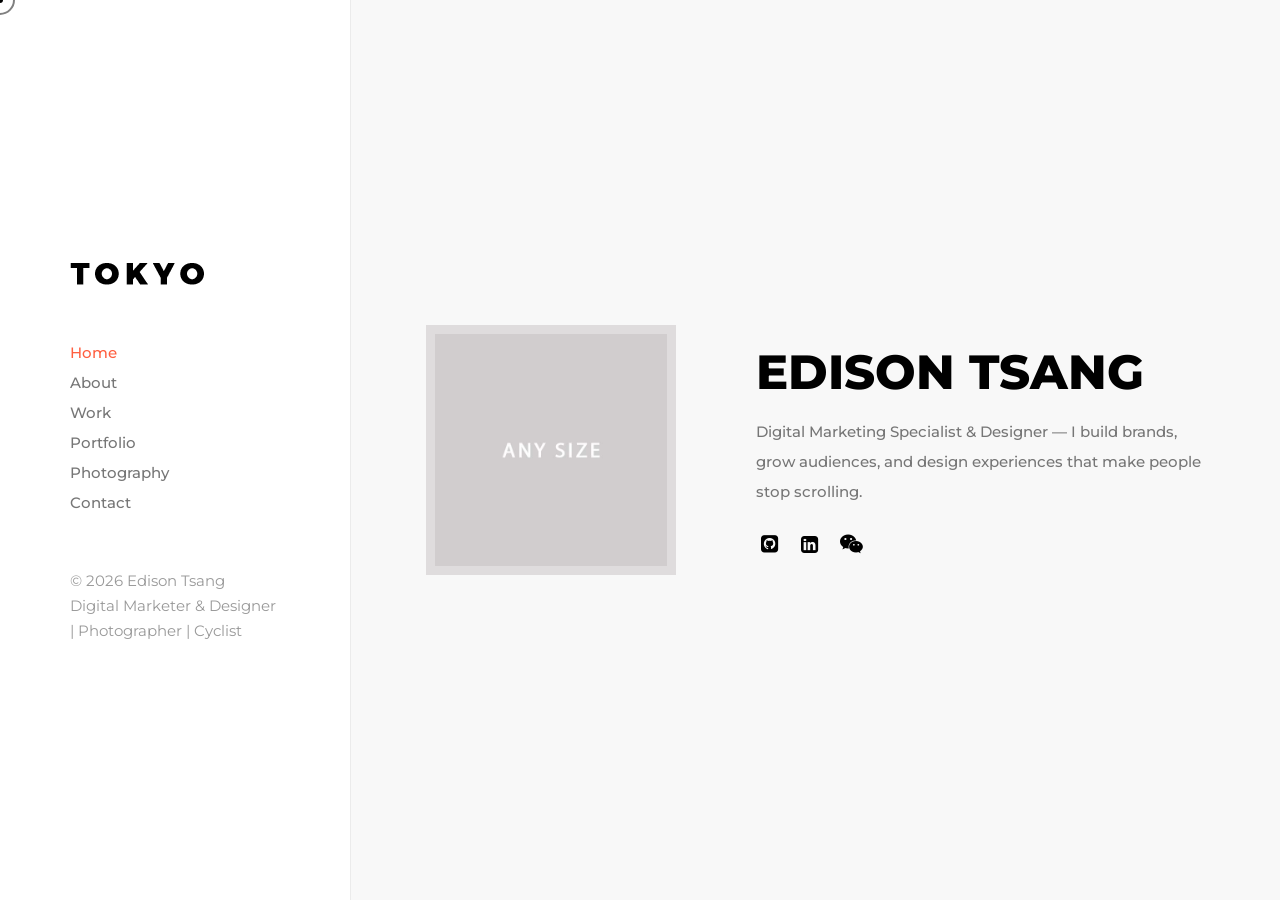
==== commit 6c84f389: "Fix Instagram icon class in index.html" ====
--- a/index.html
+++ b/index.html
@@ -114,7 +114,7 @@
 									<p class="job">Digital Marketing Specialist &amp; Designer — I build brands, grow audiences, and design experiences that make people stop scrolling.</p>
 									<div class="social">
 										<ul>
-											<li><a href="#"><i class="icon-instagram-"></i></a></li>
+											<li><a href="#"><i class="icon-instagram"></i></a></li>
 											<li><a href="#"><i class="icon-linkedin-squared"></i></a></li>
 											<li><a href="#" title="WeChat: your_wechat_id"><i class="icon-wechat"></i></a></li>
 										</ul>
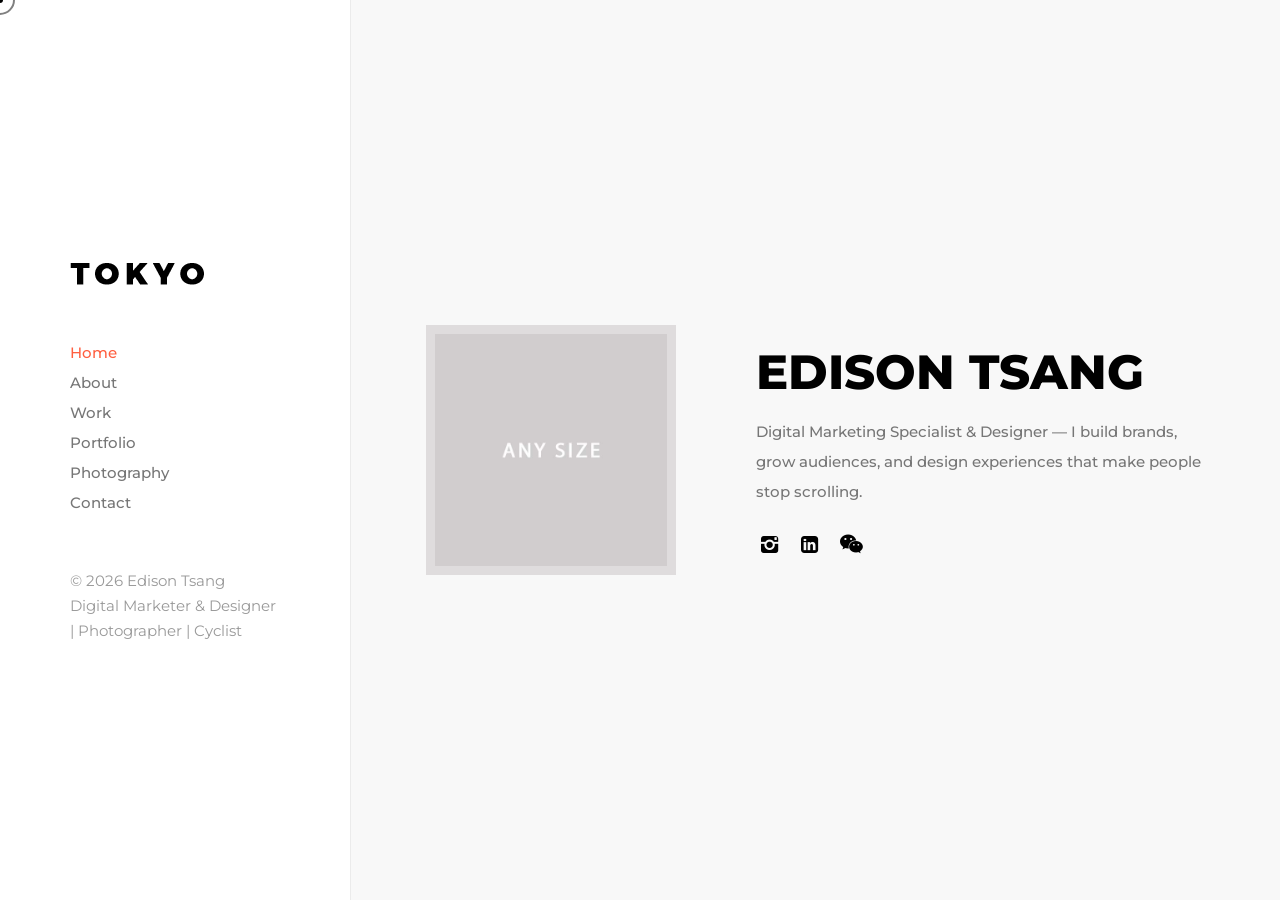
==== commit 5ba0185d: "Update Instagram icon class in index.html" ====
--- a/index.html
+++ b/index.html
@@ -114,7 +114,7 @@
 									<p class="job">Digital Marketing Specialist &amp; Designer — I build brands, grow audiences, and design experiences that make people stop scrolling.</p>
 									<div class="social">
 										<ul>
-											<li><a href="#"><i class="icon-instagram"></i></a></li>
+											<li><a href="#"><i class="icon-instagram-3"></i></a></li>
 											<li><a href="#"><i class="icon-linkedin-squared"></i></a></li>
 											<li><a href="#" title="WeChat: your_wechat_id"><i class="icon-wechat"></i></a></li>
 										</ul>
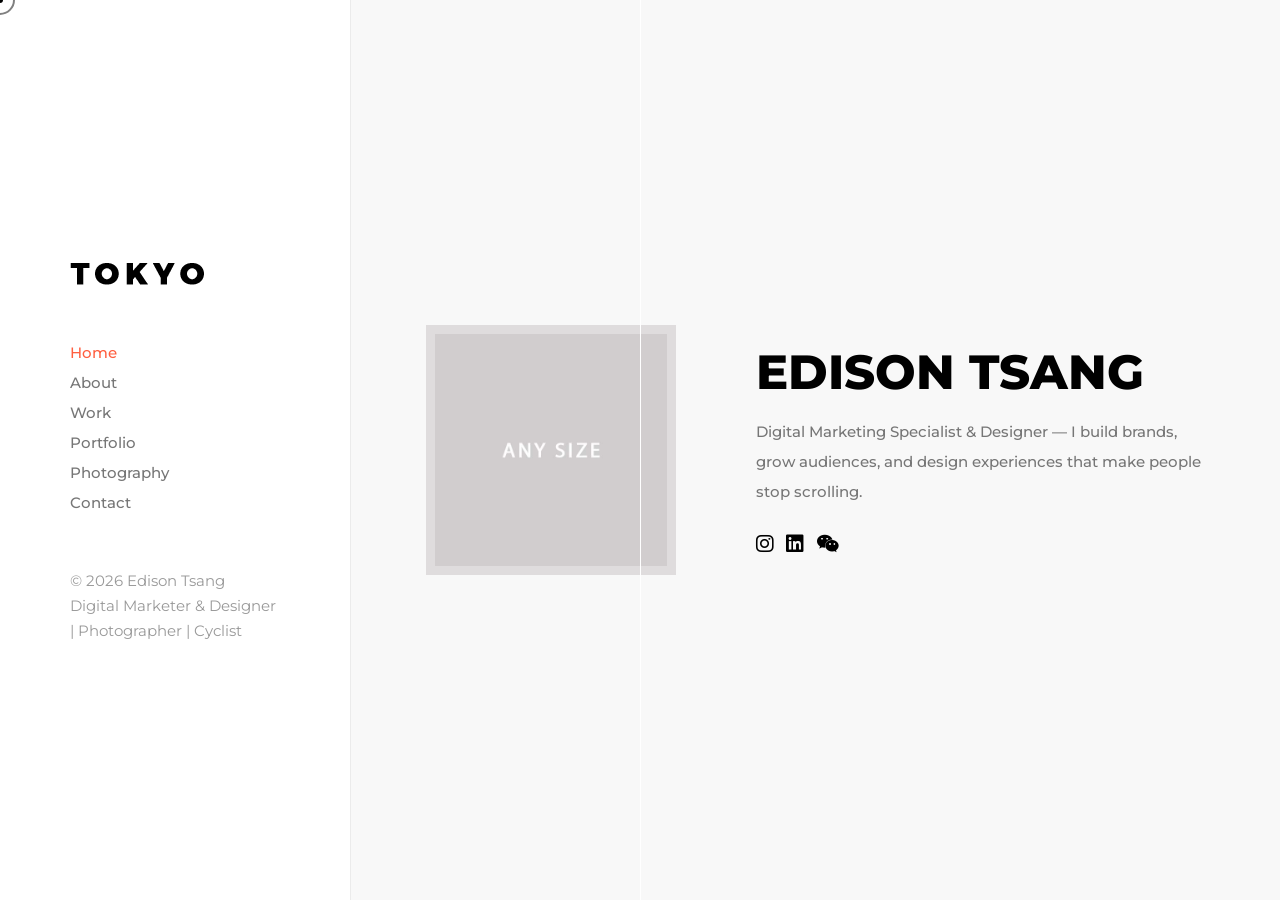
==== commit a2c0f573: "Update social media icons and links in index.html" ====
--- a/index.html
+++ b/index.html
@@ -16,6 +16,7 @@
 <title>Edison Tsang | Digital Marketer & Designer | Photographer | Cyclist</title>
 
 <!-- STYLES -->
+<link rel="stylesheet" href="https://cdnjs.cloudflare.com/ajax/libs/font-awesome/6.5.0/css/all.min.css">
 <link href="https://fonts.googleapis.com/css2?family=Mulish:ital,wght@0,200;0,300;0,400;0,500;0,600;0,700;0,800;0,900;1,200;1,300;1,400;1,500;1,600;1,700;1,800;1,900&family=Poppins:ital,wght@0,300;0,400;0,500;0,600;0,700;0,800;0,900;1,300;1,400;1,500;1,600;1,700;1,800;1,900&display=swap" rel="stylesheet">
 <link href="https://fonts.googleapis.com/css2?family=Montserrat:ital,wght@0,100;0,200;0,300;0,400;0,500;0,600;0,700;0,800;0,900;1,100;1,200;1,300;1,400;1,500;1,600;1,700;1,800;1,900&display=swap" rel="stylesheet">
 <link href="https://fonts.googleapis.com/css2?family=Open+Sans:ital,wght@0,300;0,400;0,500;0,600;0,700;0,800;1,300;1,400;1,500;1,600;1,700;1,800&display=swap" rel="stylesheet">
@@ -114,9 +115,9 @@
 									<p class="job">Digital Marketing Specialist &amp; Designer — I build brands, grow audiences, and design experiences that make people stop scrolling.</p>
 									<div class="social">
 										<ul>
-											<li><a href="#"><i class="icon-instagram-3"></i></a></li>
-											<li><a href="#"><i class="icon-linkedin-squared"></i></a></li>
-											<li><a href="#" title="WeChat: your_wechat_id"><i class="icon-wechat"></i></a></li>
+<li><a href="https://instagram.com/your_handle" target="_blank"><i class="fa-brands fa-instagram"></i></a></li>
+<li><a href="https://linkedin.com/in/your_handle" target="_blank"><i class="fa-brands fa-linkedin"></i></a></li>
+<li><a href="#" title="WeChat: your_wechat_id"><i class="fa-brands fa-weixin"></i></a></li>
 										</ul>
 									</div>
 								</div>
@@ -754,7 +755,7 @@
 									<div class="tokyo_tm_info">
 										<ul>
 											<li><span>Email:</span><span><a href="mailto:hello@yourname.com">hello@yourname.com</a></span></li>
-											<li><span>Instagram:</span><span><a href="https://instagram.com/your_handle" target="_blank">@your_handle</a></span></li>
+											<li><span>Instagram:</span><span><a href="https://instagram.com/your_handle" target="_blank"><i class="fa-brands fa-instagram"></i> @your_handle</a></span></li>
 											<li><span>LinkedIn:</span><span><a href="https://linkedin.com/in/your_handle" target="_blank">linkedin.com/in/your_handle</a></span></li>
 										</ul>
 									</div>
@@ -762,7 +763,7 @@
 								<div class="right">
 									<div class="tokyo_tm_info">
 										<ul>
-											<li><span>WeChat:</span><span>your_wechat_id</span></li>
+											<li><span>WeChat:</span><span><i class="fa-brands fa-weixin"></i> your_wechat_id</span></li>
 										</ul>
 									</div>
 								</div>
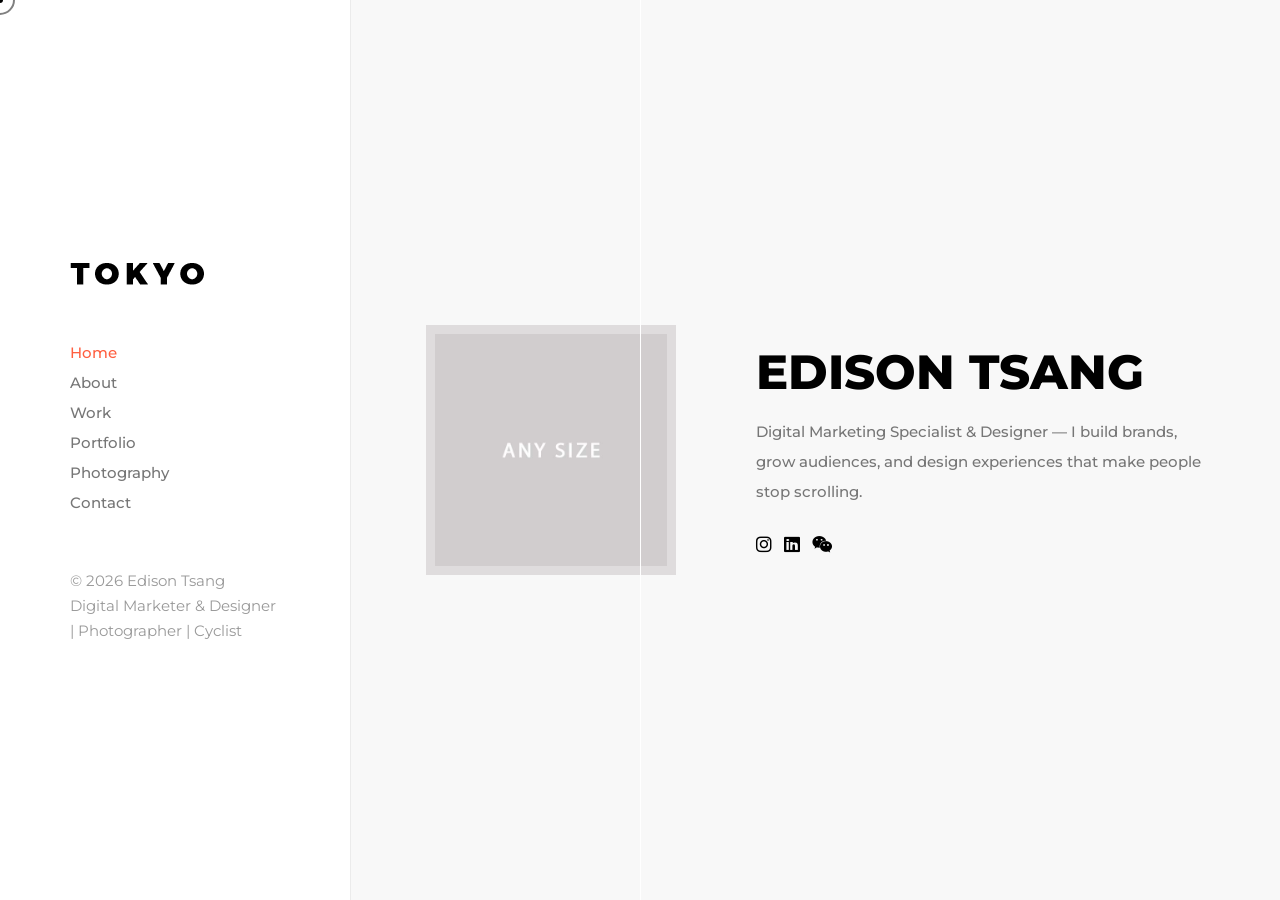
==== commit 5adc192c: "update icon" ====
--- a/index.html
+++ b/index.html
@@ -16,11 +16,11 @@
 <title>Edison Tsang | Digital Marketer & Designer | Photographer | Cyclist</title>
 
 <!-- STYLES -->
-<link rel="stylesheet" href="https://cdnjs.cloudflare.com/ajax/libs/font-awesome/6.5.0/css/all.min.css">
 <link href="https://fonts.googleapis.com/css2?family=Mulish:ital,wght@0,200;0,300;0,400;0,500;0,600;0,700;0,800;0,900;1,200;1,300;1,400;1,500;1,600;1,700;1,800;1,900&family=Poppins:ital,wght@0,300;0,400;0,500;0,600;0,700;0,800;0,900;1,300;1,400;1,500;1,600;1,700;1,800;1,900&display=swap" rel="stylesheet">
 <link href="https://fonts.googleapis.com/css2?family=Montserrat:ital,wght@0,100;0,200;0,300;0,400;0,500;0,600;0,700;0,800;0,900;1,100;1,200;1,300;1,400;1,500;1,600;1,700;1,800;1,900&display=swap" rel="stylesheet">
 <link href="https://fonts.googleapis.com/css2?family=Open+Sans:ital,wght@0,300;0,400;0,500;0,600;0,700;0,800;1,300;1,400;1,500;1,600;1,700;1,800&display=swap" rel="stylesheet">
 
+<link rel="stylesheet" href="https://cdnjs.cloudflare.com/ajax/libs/font-awesome/6.5.0/css/all.min.css">
 <link rel="stylesheet" type="text/css" href="css/plugins.css" />
 <link rel="stylesheet" type="text/css" href="css/dark.css" />
 <link rel="stylesheet" type="text/css" href="css/style.css" />
@@ -115,9 +115,9 @@
 									<p class="job">Digital Marketing Specialist &amp; Designer — I build brands, grow audiences, and design experiences that make people stop scrolling.</p>
 									<div class="social">
 										<ul>
-<li><a href="https://instagram.com/your_handle" target="_blank"><i class="fa-brands fa-instagram"></i></a></li>
-<li><a href="https://linkedin.com/in/your_handle" target="_blank"><i class="fa-brands fa-linkedin"></i></a></li>
-<li><a href="#" title="WeChat: your_wechat_id"><i class="fa-brands fa-weixin"></i></a></li>
+											<li><a href="https://instagram.com/your_handle" target="_blank"><i class="fa-brands fa-instagram"></i></a></li>
+											<li><a href="https://linkedin.com/in/your_handle" target="_blank"><i class="fa-brands fa-linkedin"></i></a></li>
+											<li><a href="#" title="WeChat: your_wechat_id"><i class="fa-brands fa-weixin"></i></a></li>
 										</ul>
 									</div>
 								</div>
@@ -531,10 +531,10 @@
 															<li>
 																<span class="first">Share</span>
 																<ul class="share">
-																	<li><a href="#"><i class="icon-facebook-squared"></i></a></li>
-																	<li><a href="#"><i class="icon-twitter-squared"></i></a></li>
-																	<li><a href="#"><i class="icon-behance-squared"></i></a></li>
-																	<li><a href="#"><i class="icon-linkedin-squared"></i></a></li>
+																	<li><a href="#"><i class="fa-brands fa-facebook"></i></a></li>
+																	<li><a href="#"><i class="fa-brands fa-x-twitter"></i></a></li>
+																	<li><a href="#"><i class="fa-brands fa-behance"></i></a></li>
+																	<li><a href="#"><i class="fa-brands fa-linkedin"></i></a></li>
 																</ul>
 															</li>
 														</ul>
@@ -608,10 +608,10 @@
 															<li>
 																<span class="first">Share</span>
 																<ul class="share">
-																	<li><a href="#"><i class="icon-facebook-squared"></i></a></li>
-																	<li><a href="#"><i class="icon-twitter-squared"></i></a></li>
-																	<li><a href="#"><i class="icon-behance-squared"></i></a></li>
-																	<li><a href="#"><i class="icon-linkedin-squared"></i></a></li>
+																	<li><a href="#"><i class="fa-brands fa-facebook"></i></a></li>
+																	<li><a href="#"><i class="fa-brands fa-x-twitter"></i></a></li>
+																	<li><a href="#"><i class="fa-brands fa-behance"></i></a></li>
+																	<li><a href="#"><i class="fa-brands fa-linkedin"></i></a></li>
 																</ul>
 															</li>
 														</ul>
@@ -755,7 +755,7 @@
 									<div class="tokyo_tm_info">
 										<ul>
 											<li><span>Email:</span><span><a href="mailto:hello@yourname.com">hello@yourname.com</a></span></li>
-											<li><span>Instagram:</span><span><a href="https://instagram.com/your_handle" target="_blank"><i class="fa-brands fa-instagram"></i> @your_handle</a></span></li>
+											<li><span>Instagram:</span><span><a href="https://instagram.com/your_handle" target="_blank">@your_handle</a></span></li>
 											<li><span>LinkedIn:</span><span><a href="https://linkedin.com/in/your_handle" target="_blank">linkedin.com/in/your_handle</a></span></li>
 										</ul>
 									</div>
@@ -763,7 +763,7 @@
 								<div class="right">
 									<div class="tokyo_tm_info">
 										<ul>
-											<li><span>WeChat:</span><span><i class="fa-brands fa-weixin"></i> your_wechat_id</span></li>
+											<li><span>WeChat:</span><span>your_wechat_id</span></li>
 										</ul>
 									</div>
 								</div>
--- a/css/style.css
+++ b/css/style.css
@@ -2473,3 +2473,132 @@
   color: var(--accent) !important;
 }
 
+
+/* ── Contact Social (replaces map + form) ── */
+.contact_social_wrap {
+  padding: 40px 0;
+}
+.contact_intro {
+  font-size: 16px;
+  margin-bottom: 35px;
+  color: #999;
+}
+.contact_social_list {
+  list-style: none;
+  margin: 0;
+  padding: 0;
+  display: flex;
+  flex-direction: column;
+  gap: 20px;
+}
+.contact_social_list li a {
+  display: flex;
+  align-items: center;
+  gap: 16px;
+  font-size: 16px;
+  color: inherit;
+  text-decoration: none;
+  transition: color 0.3s;
+}
+.contact_social_list li a:hover {
+  color: #f5a623;
+}
+.contact_social_list li a i {
+  font-size: 24px;
+  width: 24px;
+  text-align: center;
+}
+
+/* ── WeChat icon fallback (uses a unicode char if fontello doesn't have it) ── */
+.icon-wechat:before {
+  content: "\e800";
+  font-family: fontello, Arial, sans-serif;
+}
+/* If fontello doesn't include wechat, show a clean SVG-style icon via CSS */
+i.icon-wechat {
+  display: inline-flex;
+  align-items: center;
+  justify-content: center;
+}
+i.icon-wechat::before {
+  content: "💬";
+  font-family: 'Apple Color Emoji', 'Segoe UI Emoji', sans-serif;
+  font-style: normal;
+  font-size: 0.9em;
+}
+
+/* ── Photography Gallery Grid ── */
+.tokyo_tm_photography {
+  padding-bottom: 40px;
+}
+.photo_gallery_grid {
+  display: grid;
+  grid-template-columns: repeat(3, 1fr);
+  gap: 16px;
+  margin-top: 30px;
+}
+@media (max-width: 768px) {
+  .photo_gallery_grid {
+    grid-template-columns: repeat(2, 1fr);
+  }
+}
+@media (max-width: 480px) {
+  .photo_gallery_grid {
+    grid-template-columns: 1fr;
+  }
+}
+.photo_item {
+  position: relative;
+  overflow: hidden;
+  border-radius: 4px;
+  aspect-ratio: 1 / 1;
+  background: #111;
+}
+.photo_item a {
+  display: block;
+  width: 100%;
+  height: 100%;
+  position: relative;
+}
+.photo_item img {
+  position: absolute;
+  top: 0; left: 0;
+  width: 100%; height: 100%;
+  object-fit: cover;
+  opacity: 0;
+}
+.photo_abs {
+  position: absolute;
+  top: 0; left: 0;
+  width: 100%; height: 100%;
+  background-size: cover;
+  background-position: center;
+  transition: transform 0.4s ease;
+}
+.photo_item:hover .photo_abs {
+  transform: scale(1.06);
+}
+.photo_overlay {
+  position: absolute;
+  top: 0; left: 0;
+  width: 100%; height: 100%;
+  background: rgba(0,0,0,0.45);
+  display: flex;
+  align-items: center;
+  justify-content: center;
+  opacity: 0;
+  transition: opacity 0.3s ease;
+}
+.photo_item:hover .photo_overlay {
+  opacity: 1;
+}
+.photo_overlay i {
+  font-size: 28px;
+  color: #fff;
+}
+
+/* ── Font Awesome social icons — match theme size & style ── */
+.social ul li a i.fa-brands {
+	font-size: 18px;
+	line-height: 1;
+}
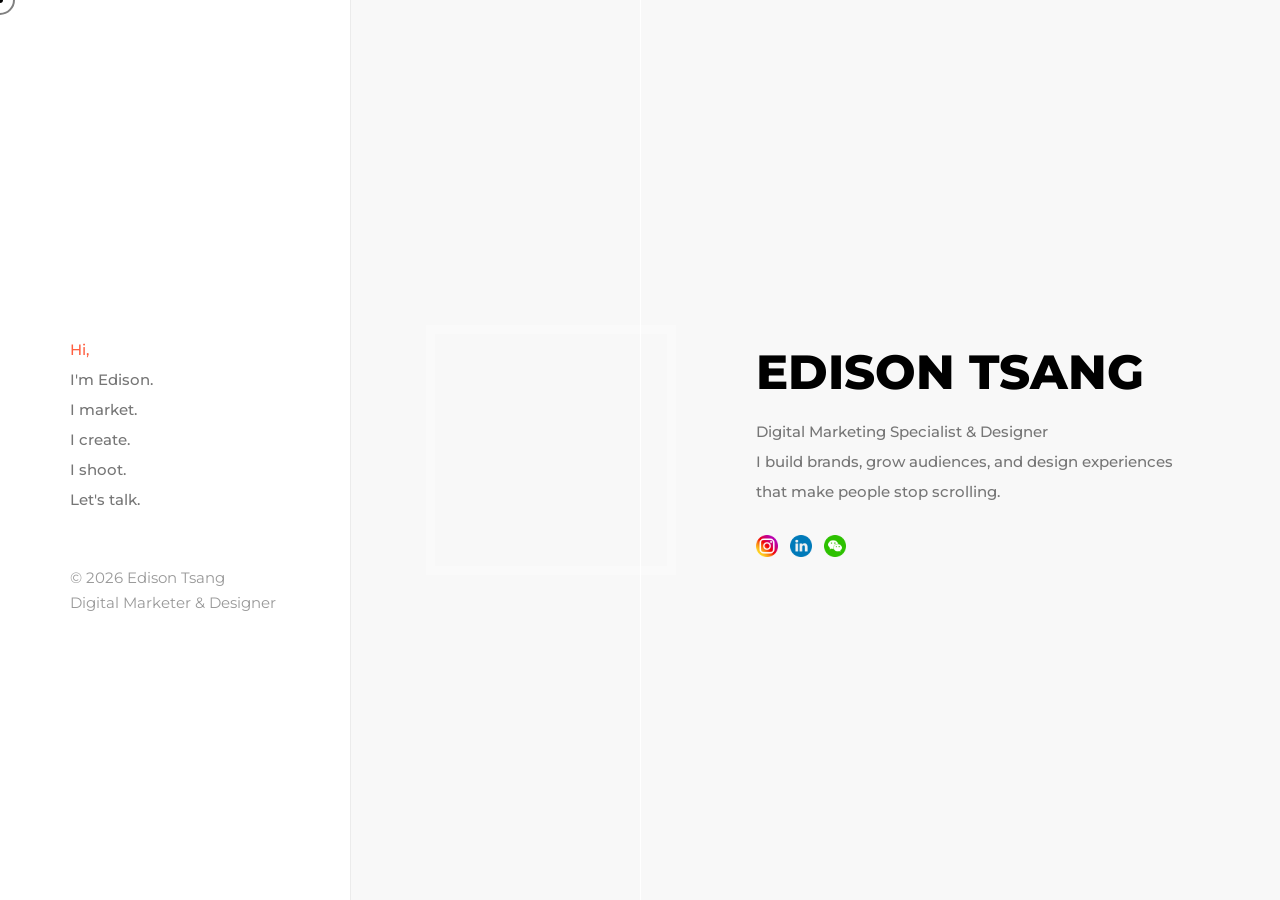
==== commit ff84541a: "update" ====
--- a/index.html
+++ b/index.html
@@ -8,12 +8,12 @@
 
 <meta http-equiv="Content-Type" content="text/html; charset=utf-8" />
 
-<meta name="description" content="Digital Marketing Specialist & Designer — crafting brands, campaigns, and experiences that convert.">
+<meta name="description" content="Digital Marketing Specialist & Designer â crafting brands, campaigns, and experiences that convert.">
 <meta name="author" content="Edison Tsang">
 
 <meta name="viewport" content="width=device-width, initial-scale=1, maximum-scale=1">
 
-<title>Edison Tsang | Digital Marketer & Designer | Photographer | Cyclist</title>
+<title>Edison Tsang | Digital Marketer & Designer</title>
 
 <!-- STYLES -->
 <link href="https://fonts.googleapis.com/css2?family=Mulish:ital,wght@0,200;0,300;0,400;0,500;0,600;0,700;0,800;0,900;1,200;1,300;1,400;1,500;1,600;1,700;1,800;1,900&family=Poppins:ital,wght@0,300;0,400;0,500;0,600;0,700;0,800;0,900;1,300;1,400;1,500;1,600;1,700;1,800;1,900&display=swap" rel="stylesheet">
@@ -43,12 +43,6 @@
 		<!-- MOBILE MENU -->
 		<div class="tokyo_tm_topbar">
 			<div class="topbar_inner">
-				<div class="logo" data-type="image"> <!-- You can use image or text as logo. data-type values are "image" and "text" -->
-					<a href="#home">
-						<img src="img/logo/dark.png" alt="" />
-						<h3>Edison Tsang</h3>
-					</a>
-				</div>
 				<div class="trigger">
 					<div class="hamburger hamburger--slider">
 						<div class="hamburger-box">
@@ -61,12 +55,12 @@
 		<div class="tokyo_tm_mobile_menu">
 			<div class="menu_list">
 				<ul class="transition_link">
-					<li class="active"><a href="#home">Home</a></li>
-					<li><a href="#about">About</a></li>
-					<li><a href="#service">Work</a></li>
-					<li><a href="#portfolio">Portfolio</a></li>
-					<li><a href="#photography">Photography</a></li>
-					<li><a href="#contact">Contact</a></li>
+					<li class="active"><a href="#home">Hi,</a></li>
+					<li><a href="#about">I'm Edison.</a></li>
+					<li><a href="#service">I market.</a></li>
+					<li><a href="#portfolio">I create.</a></li>
+					<li><a href="#photography">I shoot.</a></li>
+					<li><a href="#contact">Let's talk.</a></li>
 				</ul>
 			</div>
 		</div>
@@ -75,24 +69,18 @@
 		<!-- LEFTPART -->
 		<div class="leftpart">
 			<div class="leftpart_inner">
-				<div class="logo" data-type="image"> <!-- You can use image or text as logo. data-type values are: "image" and "text" -->
-					<a href="#home">
-						<img src="img/logo/dark.png" alt="" />
-						<h3>Edison Tsang</h3>
-					</a>
-				</div>
 				<div class="menu">
 					<ul class="transition_link">
-						<li class="active"><a href="#home">Home</a></li>
-						<li><a href="#about">About</a></li>
-						<li><a href="#service">Work</a></li>
-						<li><a href="#portfolio">Portfolio</a></li>
-						<li><a href="#photography">Photography</a></li>
-						<li><a href="#contact">Contact</a></li>
+						<li class="active"><a href="#home">Hi,</a></li>
+						<li><a href="#about">I'm Edison.</a></li>
+						<li><a href="#service">I market.</a></li>
+						<li><a href="#portfolio">I create.</a></li>
+						<li><a href="#photography">I shoot.</a></li>
+						<li><a href="#contact">Let's talk.</a></li>
 					</ul>
 				</div>
 				<div class="copyright">
-					<p>&copy; 2026 Edison Tsang<br>Digital Marketer & Designer | Photographer | Cyclist</p>
+					<p>&copy; 2026 Edison Tsang<br>Digital Marketer & Designer</p>
 				</div>
 			</div>
 		</div>
@@ -108,16 +96,16 @@
 						<div class="tokyo_tm_home">
 							<div class="home_content">
 								<div class="avatar" data-type="wave"> <!-- data-type values are: "wave", "circle", "square"-->
-									<div class="image" data-img-url="img/portfolio/1.jpg"></div>
+									<div class="image" data-img-url="img/portfolio/edisont.png"></div>
 								</div>
 								<div class="details">
 									<h3 class="name">Edison <span>Tsang</span></h3>
-									<p class="job">Digital Marketing Specialist &amp; Designer — I build brands, grow audiences, and design experiences that make people stop scrolling.</p>
+									<p class="job">Digital Marketing Specialist &amp; Designer <br> I build brands, grow audiences, and design experiences that make people stop scrolling.</p>
 									<div class="social">
 										<ul>
-											<li><a href="https://instagram.com/your_handle" target="_blank"><i class="fa-brands fa-instagram"></i></a></li>
-											<li><a href="https://linkedin.com/in/your_handle" target="_blank"><i class="fa-brands fa-linkedin"></i></a></li>
-											<li><a href="#" title="WeChat: your_wechat_id"><i class="fa-brands fa-weixin"></i></a></li>
+											<li><a href="https://instagram.com/your_handle" target="_blank"><img src="img/social/social.png" alt="Instagram" /></a></li>
+											<li><a href="https://linkedin.com/in/your_handle" target="_blank"><img src="img/social/linkedin.png" alt="LinkedIn" /></a></li>
+											<li><a href="#" title="WeChat: your_wechat_id"><img src="img/social/wechat.png" alt="WeChat" /></a></li>
 										</ul>
 									</div>
 								</div>
@@ -147,38 +135,28 @@
 								<span>Creative Strategist & Outdoor Adventurer</span>
 							</div>
 							<div class="about_text">
-								<p>I sit at the intersection of digital strategy and visual art. With a professional background in Digital Marketing and Design, I focus on creating high-impact, minimalist solutions that cut through the noise. My work is informed by a love for photography—capturing the world exactly as it is, without the clutter.
-
-<p>When I’m not behind a screen, I’m usually on two wheels. As a dedicated cyclist and camping enthusiast, I find my best inspiration far from the city lights. I believe that whether you’re building a brand or navigating a mountain pass, success comes down to two things: a solid plan and the right gear.</p>
+								<p>I sit at the intersection of digital strategy and visual art. With a professional background in Digital Marketing and Design, I focus on creating high-impact, minimalist solutions that cut through the noise. My work is informed by a love for photography and capturing the world exactly as it is, without the clutter.</p>
+								<p>In 2018, I founded <a href="https://spiralnotion.com" target="_blank">Spiral Notion</a>, a full-service digital marketing agency based in Los Angeles, helping brands grow through SEO, paid advertising, social media, and web design.</p>
+								<p>When I am not behind a screen, I am usually on two wheels. As a dedicated cyclist and camping enthusiast, I find my best inspiration far from the city lights. I believe that whether you are building a brand or navigating a mountain pass, success comes down to two things: a solid plan and the right gear.</p>
 							
 							</div>
 							<div class="tokyo_tm_short_info">
-								<div class="left">
-									<div class="tokyo_tm_info">
-										<ul>
-											<li><span>Location:</span><span>Your City, Country</span></li>
-											<li><span>Experience:</span><span>5+ Years</span></li>
-											<li><span>Specialty:</span><span>Marketing &amp; Brand Design</span></li>
-											<li><span>Email:</span><span><a href="mailto:hello@yourname.com">hello@yourname.com</a></span></li>
-										</ul>
-									</div>
-								</div>
-								<div class="right">
-									<div class="tokyo_tm_info">
-										<ul>
-											<li><span>Study:</span><span>Your University</span></li>
-										</ul>
-									</div>
-								</div>
-							</div>
-							<div class="tokyo_tm_button" data-position="left">
-								<a href="img/cv/1.jpg" download>
-									<span>Download CV</span>
-								</a>
-							</div>
-						</div>
-					</div>
-								</div>
+							<div class="left">
+								<div class="tokyo_tm_info">
+									<ul>
+										<li><span>Location:</span><span>Los Angeles</span></li>
+										<li><span>Experience:</span><span>10+ Years in Marketing, 8 years in Design</span></li>
+										<li><span>Specialty:</span><span>Digital Marketing, Brand Design &amp; E-Commerce</span></li>
+										<li><span>Agency:</span><span><a href="https://spiralnotion.com" target="_blank">Spiral Notion</a> (est. 2018)</span></li>
+										<li><span>Study:</span><span>California State University, Los Angeles &amp; University of California, Irvine</span></li>
+										<li><span>Email:</span><span><a href="mailto:ed.et@yahoo.com">ed.et@yahoo.com</a></span></li>
+									</ul>
+								</div>
+							</div>
+						</div>
+					</div>
+				</div>
+			</div>
 				<!-- /ABOUT -->
 				
 				<!-- SERVICE -->
@@ -199,7 +177,7 @@
 										<div class="list_inner">
 											<span class="number">01</span>
 											<h3 class="title">Brand Identity</h3>
-											<p class="text">From logo to full brand systems — I create visual identities that feel authentic and stand out in the market.</p>
+											<p class="text">From logo to full brand systems â I create visual identities that feel authentic and stand out in the market.</p>
 											<div class="tokyo_tm_read_more">
 												<a href="#"><span>Read More</span></a>
 											</div>
@@ -211,8 +189,8 @@
 												<div class="service_popup_informations">
 													<div class="descriptions">
 														<p>I'm a Digital Marketing Specialist and Designer focused on helping brands grow online through strategic campaigns and compelling creative. Every project is built around your goals and your audience.</p>
-														<p>In today’s digital world, your website is the first interaction consumers have with your business. That's why almost 95 percent of a user’s first impression relates to web design. It’s also why web design services can have an immense impact on your company’s bottom line.</p>
-														<p>That’s why more companies are not only reevaluating their website’s design but also partnering with Tokyo, the web design agency that’s driven more than $2.4 billion in revenue for its clients. With over 50 web design awards under our belt, we're confident we can design a custom website that drives sales for your unique business.</p>
+														<p>In todayâs digital world, your website is the first interaction consumers have with your business. That's why almost 95 percent of a userâs first impression relates to web design. Itâs also why web design services can have an immense impact on your companyâs bottom line.</p>
+														<p>Thatâs why more companies are not only reevaluating their websiteâs design but also partnering with Tokyo, the web design agency thatâs driven more than $2.4 billion in revenue for its clients. With over 50 web design awards under our belt, we're confident we can design a custom website that drives sales for your unique business.</p>
 													</div>
 												</div>
 											</div>
@@ -236,8 +214,8 @@
 												<div class="service_popup_informations">
 													<div class="descriptions">
 														<p>I'm a Digital Marketing Specialist and Designer focused on helping brands grow online through strategic campaigns and compelling creative. Every project is built around your goals and your audience.</p>
-														<p>In today’s digital world, your website is the first interaction consumers have with your business. That's why almost 95 percent of a user’s first impression relates to web design. It’s also why web design services can have an immense impact on your company’s bottom line.</p>
-														<p>That’s why more companies are not only reevaluating their website’s design but also partnering with Tokyo, the web design agency that’s driven more than $2.4 billion in revenue for its clients. With over 50 web design awards under our belt, we're confident we can design a custom website that drives sales for your unique business.</p>
+														<p>In todayâs digital world, your website is the first interaction consumers have with your business. That's why almost 95 percent of a userâs first impression relates to web design. Itâs also why web design services can have an immense impact on your companyâs bottom line.</p>
+														<p>Thatâs why more companies are not only reevaluating their websiteâs design but also partnering with Tokyo, the web design agency thatâs driven more than $2.4 billion in revenue for its clients. With over 50 web design awards under our belt, we're confident we can design a custom website that drives sales for your unique business.</p>
 													</div>
 												</div>
 											</div>
@@ -261,8 +239,8 @@
 												<div class="service_popup_informations">
 													<div class="descriptions">
 														<p>I'm a Digital Marketing Specialist and Designer focused on helping brands grow online through strategic campaigns and compelling creative. Every project is built around your goals and your audience.</p>
-														<p>In today’s digital world, your website is the first interaction consumers have with your business. That's why almost 95 percent of a user’s first impression relates to web design. It’s also why web design services can have an immense impact on your company’s bottom line.</p>
-														<p>That’s why more companies are not only reevaluating their website’s design but also partnering with Tokyo, the web design agency that’s driven more than $2.4 billion in revenue for its clients. With over 50 web design awards under our belt, we're confident we can design a custom website that drives sales for your unique business.</p>
+														<p>In todayâs digital world, your website is the first interaction consumers have with your business. That's why almost 95 percent of a userâs first impression relates to web design. Itâs also why web design services can have an immense impact on your companyâs bottom line.</p>
+														<p>Thatâs why more companies are not only reevaluating their websiteâs design but also partnering with Tokyo, the web design agency thatâs driven more than $2.4 billion in revenue for its clients. With over 50 web design awards under our belt, we're confident we can design a custom website that drives sales for your unique business.</p>
 													</div>
 												</div>
 											</div>
@@ -286,8 +264,8 @@
 												<div class="service_popup_informations">
 													<div class="descriptions">
 														<p>I'm a Digital Marketing Specialist and Designer focused on helping brands grow online through strategic campaigns and compelling creative. Every project is built around your goals and your audience.</p>
-														<p>In today’s digital world, your website is the first interaction consumers have with your business. That's why almost 95 percent of a user’s first impression relates to web design. It’s also why web design services can have an immense impact on your company’s bottom line.</p>
-														<p>That’s why more companies are not only reevaluating their website’s design but also partnering with Tokyo, the web design agency that’s driven more than $2.4 billion in revenue for its clients. With over 50 web design awards under our belt, we're confident we can design a custom website that drives sales for your unique business.</p>
+														<p>In todayâs digital world, your website is the first interaction consumers have with your business. That's why almost 95 percent of a userâs first impression relates to web design. Itâs also why web design services can have an immense impact on your companyâs bottom line.</p>
+														<p>Thatâs why more companies are not only reevaluating their websiteâs design but also partnering with Tokyo, the web design agency thatâs driven more than $2.4 billion in revenue for its clients. With over 50 web design awards under our belt, we're confident we can design a custom website that drives sales for your unique business.</p>
 													</div>
 												</div>
 											</div>
@@ -311,8 +289,8 @@
 												<div class="service_popup_informations">
 													<div class="descriptions">
 														<p>I'm a Digital Marketing Specialist and Designer focused on helping brands grow online through strategic campaigns and compelling creative. Every project is built around your goals and your audience.</p>
-														<p>In today’s digital world, your website is the first interaction consumers have with your business. That's why almost 95 percent of a user’s first impression relates to web design. It’s also why web design services can have an immense impact on your company’s bottom line.</p>
-														<p>That’s why more companies are not only reevaluating their website’s design but also partnering with Tokyo, the web design agency that’s driven more than $2.4 billion in revenue for its clients. With over 50 web design awards under our belt, we're confident we can design a custom website that drives sales for your unique business.</p>
+														<p>In todayâs digital world, your website is the first interaction consumers have with your business. That's why almost 95 percent of a userâs first impression relates to web design. Itâs also why web design services can have an immense impact on your companyâs bottom line.</p>
+														<p>Thatâs why more companies are not only reevaluating their websiteâs design but also partnering with Tokyo, the web design agency thatâs driven more than $2.4 billion in revenue for its clients. With over 50 web design awards under our belt, we're confident we can design a custom website that drives sales for your unique business.</p>
 													</div>
 												</div>
 											</div>
@@ -324,7 +302,7 @@
 										<div class="list_inner">
 											<span class="number">06</span>
 											<h3 class="title">Photography</h3>
-											<p class="text">Portrait, lifestyle, and product photography that brings brands to life — from editorial shoots to social content.</p>
+											<p class="text">Portrait, lifestyle, and product photography that brings brands to life â from editorial shoots to social content.</p>
 											<div class="tokyo_tm_read_more">
 												<a href="#"><span>Read More</span></a>
 											</div>
@@ -336,8 +314,8 @@
 												<div class="service_popup_informations">
 													<div class="descriptions">
 														<p>I'm a Digital Marketing Specialist and Designer focused on helping brands grow online through strategic campaigns and compelling creative. Every project is built around your goals and your audience.</p>
-														<p>In today’s digital world, your website is the first interaction consumers have with your business. That's why almost 95 percent of a user’s first impression relates to web design. It’s also why web design services can have an immense impact on your company’s bottom line.</p>
-														<p>That’s why more companies are not only reevaluating their website’s design but also partnering with Tokyo, the web design agency that’s driven more than $2.4 billion in revenue for its clients. With over 50 web design awards under our belt, we're confident we can design a custom website that drives sales for your unique business.</p>
+														<p>In todayâs digital world, your website is the first interaction consumers have with your business. That's why almost 95 percent of a userâs first impression relates to web design. Itâs also why web design services can have an immense impact on your companyâs bottom line.</p>
+														<p>Thatâs why more companies are not only reevaluating their websiteâs design but also partnering with Tokyo, the web design agency thatâs driven more than $2.4 billion in revenue for its clients. With over 50 web design awards under our belt, we're confident we can design a custom website that drives sales for your unique business.</p>
 													</div>
 												</div>
 											</div>
@@ -441,7 +419,7 @@
 								<div class="title_flex">
 									<div class="left">
 										<span>Portfolio</span>
-										<h3>Selected Work &amp; Photography</h3>
+										<h3>Selected Work</h3>
 									</div>
 									<div class="portfolio_filter">
 										<ul>
@@ -534,7 +512,7 @@
 																	<li><a href="#"><i class="fa-brands fa-facebook"></i></a></li>
 																	<li><a href="#"><i class="fa-brands fa-x-twitter"></i></a></li>
 																	<li><a href="#"><i class="fa-brands fa-behance"></i></a></li>
-																	<li><a href="#"><i class="fa-brands fa-linkedin"></i></a></li>
+																	<li><a href="#"><img src="img/social/linkedin.png" alt="LinkedIn" /></a></li>
 																</ul>
 															</li>
 														</ul>
@@ -611,7 +589,7 @@
 																	<li><a href="#"><i class="fa-brands fa-facebook"></i></a></li>
 																	<li><a href="#"><i class="fa-brands fa-x-twitter"></i></a></li>
 																	<li><a href="#"><i class="fa-brands fa-behance"></i></a></li>
-																	<li><a href="#"><i class="fa-brands fa-linkedin"></i></a></li>
+																	<li><a href="#"><img src="img/social/linkedin.png" alt="LinkedIn" /></a></li>
 																</ul>
 															</li>
 														</ul>
@@ -738,7 +716,7 @@
 				</div>
 				<!-- /PHOTOGRAPHY -->
 
-				<!-- CONTACT -->
+								<!-- CONTACT -->
 				<div id="contact" class="tokyo_tm_section">
 					<div class="container">
 						<div class="tokyo_tm_contact">
@@ -750,21 +728,45 @@
 									</div>
 								</div>
 							</div>
-							<div class="tokyo_tm_short_info">
+							<p class="contact_tagline">Got a project in mind, or just want to talk bikes, birds, or bad cat behaviour? I'm always up for a good conversation.</p>
+														<div class="tokyo_tm_short_info">
 								<div class="left">
 									<div class="tokyo_tm_info">
 										<ul>
 											<li><span>Email:</span><span><a href="mailto:hello@yourname.com">hello@yourname.com</a></span></li>
+											<li><span>WeChat:</span><span>your_wechat_id</span></li>
 											<li><span>Instagram:</span><span><a href="https://instagram.com/your_handle" target="_blank">@your_handle</a></span></li>
 											<li><span>LinkedIn:</span><span><a href="https://linkedin.com/in/your_handle" target="_blank">linkedin.com/in/your_handle</a></span></li>
 										</ul>
 									</div>
 								</div>
 								<div class="right">
-									<div class="tokyo_tm_info">
-										<ul>
-											<li><span>WeChat:</span><span>your_wechat_id</span></li>
-										</ul>
+									<div class="contact_crew">
+										<div class="crew_card">
+											<div class="crew_img"><img src="img/pets/juju.jpg" alt="Juju" /></div>
+											<span class="crew_name">啾啾 Juju</span>
+											<span class="crew_role">🐦 Bird</span>
+										</div>
+										<div class="crew_card">
+											<div class="crew_img"><img src="img/pets/miso.jpg" alt="Miso" /></div>
+											<span class="crew_name">Miso</span>
+											<span class="crew_role">🐱 Cat</span>
+										</div>
+										<div class="crew_card">
+											<div class="crew_img"><img src="img/pets/snoopy.jpg" alt="Snoopy" /></div>
+											<span class="crew_name">Snoopy</span>
+											<span class="crew_role">🐶 Dog</span>
+										</div>
+										<div class="crew_card">
+											<div class="crew_img"><img src="img/pets/shelby.jpg" alt="Shelby" /></div>
+											<span class="crew_name">Shelby</span>
+											<span class="crew_role">🐶 Dog</span>
+										</div>
+										<div class="crew_card">
+											<div class="crew_img"><img src="img/pets/endurace.jpg" alt="Endurace" /></div>
+											<span class="crew_name">Endurace</span>
+											<span class="crew_role">🚴 Bike</span>
+										</div>
 									</div>
 								</div>
 							</div>
--- a/css/style.css
+++ b/css/style.css
@@ -505,7 +505,7 @@
 	left: 0px;
 	right: 0px;
 	background-repeat: no-repeat;
-	background-position:center;
+	background-position: center 20%;
 	background-size: cover;
 	animation: morph 8s ease-in-out infinite 1s;
 	background-blend-mode: multiply;
@@ -652,6 +652,10 @@
 .tokyo_tm_short_info .left{
 	width: 50%;
 	padding-right: 50px;
+}
+.tokyo_tm_short_info .left:only-child{
+	width: 100%;
+	padding-right: 0px;
 }
 .tokyo_tm_short_info .right{
 	width: 50%;
@@ -2366,239 +2370,337 @@
 	.tokyo_tm_modalbox .description_wrap:after{height: 20px;}
 	.tokyo_tm_modalbox .description_wrap:before{height: 20px;}
 	.tokyo_tm_modalbox .portfolio_main_title{margin-bottom: 20px;}
-}
-/* ============================================
-   CUSTOM OVERRIDES — Digital Marketing & Design
-   ============================================ */
-
-/* Accent color: vibrant coral-orange for a creative/marketing feel */
-:root {
-  --accent: #FF5F40;
-  --accent-light: #FF8060;
-  --accent-dark: #E04020;
-}
-
-/* Accent on active nav links */
-.leftpart .menu ul li.active a,
-.leftpart .menu ul li a:hover {
-  color: var(--accent) !important;
-}
-
-/* Accent on section title underline / span labels */
-.tokyo_tm_title .left span,
-.tokyo_tm_title span {
-  color: var(--accent) !important;
-}
-
-/* Button hover color */
-.tokyo_tm_button a:hover {
-  background-color: var(--accent) !important;
-  border-color: var(--accent) !important;
-}
-
-/* Progress bar fill */
-.tokyo_progress .background .bar .bar_in {
-  background-color: var(--accent) !important;
-}
-
-/* Service item number accent */
-.tokyo_tm_services .list ul li .list_inner .number {
-  color: var(--accent) !important;
-}
-
-/* Read more links */
-.tokyo_tm_read_more a span {
-  border-bottom: 1px solid var(--accent);
-  color: var(--accent) !important;
-}
-.tokyo_tm_read_more a:hover span {
-  color: var(--accent-dark) !important;
-  border-bottom-color: var(--accent-dark);
-}
-
-/* Portfolio filter active */
-.tokyo_tm_portfolio .portfolio_filter ul li a.current,
-.tokyo_tm_portfolio .portfolio_filter ul li a:hover {
-  color: var(--accent) !important;
-}
-
-/* Fun facts number color */
-.tokyo_tm_facts .list ul li .list_inner h3 {
-  color: var(--accent) !important;
-}
-
-/* Home avatar wave border accent */
-.tokyo_tm_home .home_content .avatar[data-type="wave"] .image:after {
-  border-color: var(--accent) !important;
-}
-
-/* Quote box icon */
-.quotebox .icon i {
-  color: var(--accent) !important;
-}
-
-/* Pricing popular badge */
-.tokyo_tm_pricing .list ul li .list_inner .popular {
-  background-color: var(--accent) !important;
-}
-
-/* Active skill list items */
-.tokyo_tm_skill_list ul li span {
-  transition: color 0.2s;
-}
-.tokyo_tm_skill_list ul li:hover span {
-  color: var(--accent);
-}
-
-/* Contact send button */
-#send_message:hover {
-  background-color: var(--accent) !important;
-}
-
-/* Testimonial section title */
-.tokyo_tm_testimonials .tokyo_section_title h3 {
-  position: relative;
-}
-.tokyo_tm_testimonials .tokyo_section_title h3:after {
-  background-color: var(--accent) !important;
-}
-
-/* Resume timeline dots */
-.tokyo_tm_resume_list ul li:before {
-  background-color: var(--accent) !important;
-}
-
-/* Mobile menu active */
-.tokyo_tm_mobile_menu .menu_list ul li.active a {
-  color: var(--accent) !important;
-}
-
-
-/* ── Contact Social (replaces map + form) ── */
-.contact_social_wrap {
-  padding: 40px 0;
-}
-.contact_intro {
-  font-size: 16px;
-  margin-bottom: 35px;
-  color: #999;
-}
-.contact_social_list {
-  list-style: none;
-  margin: 0;
-  padding: 0;
-  display: flex;
-  flex-direction: column;
-  gap: 20px;
-}
-.contact_social_list li a {
-  display: flex;
-  align-items: center;
-  gap: 16px;
-  font-size: 16px;
-  color: inherit;
-  text-decoration: none;
-  transition: color 0.3s;
-}
-.contact_social_list li a:hover {
-  color: #f5a623;
-}
-.contact_social_list li a i {
-  font-size: 24px;
-  width: 24px;
-  text-align: center;
-}
-
-/* ── WeChat icon fallback (uses a unicode char if fontello doesn't have it) ── */
-.icon-wechat:before {
-  content: "\e800";
-  font-family: fontello, Arial, sans-serif;
-}
-/* If fontello doesn't include wechat, show a clean SVG-style icon via CSS */
-i.icon-wechat {
-  display: inline-flex;
-  align-items: center;
-  justify-content: center;
-}
-i.icon-wechat::before {
-  content: "💬";
-  font-family: 'Apple Color Emoji', 'Segoe UI Emoji', sans-serif;
-  font-style: normal;
-  font-size: 0.9em;
-}
-
-/* ── Photography Gallery Grid ── */
-.tokyo_tm_photography {
-  padding-bottom: 40px;
-}
-.photo_gallery_grid {
-  display: grid;
-  grid-template-columns: repeat(3, 1fr);
-  gap: 16px;
-  margin-top: 30px;
-}
-@media (max-width: 768px) {
-  .photo_gallery_grid {
-    grid-template-columns: repeat(2, 1fr);
-  }
-}
-@media (max-width: 480px) {
-  .photo_gallery_grid {
-    grid-template-columns: 1fr;
-  }
-}
-.photo_item {
-  position: relative;
-  overflow: hidden;
-  border-radius: 4px;
-  aspect-ratio: 1 / 1;
-  background: #111;
-}
-.photo_item a {
-  display: block;
-  width: 100%;
-  height: 100%;
-  position: relative;
-}
-.photo_item img {
-  position: absolute;
-  top: 0; left: 0;
-  width: 100%; height: 100%;
-  object-fit: cover;
-  opacity: 0;
-}
-.photo_abs {
-  position: absolute;
-  top: 0; left: 0;
-  width: 100%; height: 100%;
-  background-size: cover;
-  background-position: center;
-  transition: transform 0.4s ease;
-}
-.photo_item:hover .photo_abs {
-  transform: scale(1.06);
-}
-.photo_overlay {
-  position: absolute;
-  top: 0; left: 0;
-  width: 100%; height: 100%;
-  background: rgba(0,0,0,0.45);
-  display: flex;
-  align-items: center;
-  justify-content: center;
-  opacity: 0;
-  transition: opacity 0.3s ease;
-}
-.photo_item:hover .photo_overlay {
-  opacity: 1;
-}
-.photo_overlay i {
-  font-size: 28px;
-  color: #fff;
-}
-
-/* ── Font Awesome social icons — match theme size & style ── */
-.social ul li a i.fa-brands {
-	font-size: 18px;
-	line-height: 1;
-}
+}
+/* ============================================
+   CUSTOM OVERRIDES — Digital Marketing & Design
+   ============================================ */
+
+/* Accent color: vibrant coral-orange for a creative/marketing feel */
+:root {
+  --accent: #FF5F40;
+  --accent-light: #FF8060;
+  --accent-dark: #E04020;
+}
+
+/* Accent on active nav links */
+.leftpart .menu ul li.active a,
+.leftpart .menu ul li a:hover {
+  color: var(--accent) !important;
+}
+
+/* Accent on section title underline / span labels */
+.tokyo_tm_title .left span,
+.tokyo_tm_title span {
+  color: var(--accent) !important;
+}
+
+/* Button hover color */
+.tokyo_tm_button a:hover {
+  background-color: var(--accent) !important;
+  border-color: var(--accent) !important;
+}
+
+/* Progress bar fill */
+.tokyo_progress .background .bar .bar_in {
+  background-color: var(--accent) !important;
+}
+
+/* Service item number accent */
+.tokyo_tm_services .list ul li .list_inner .number {
+  color: var(--accent) !important;
+}
+
+/* Read more links */
+.tokyo_tm_read_more a span {
+  border-bottom: 1px solid var(--accent);
+  color: var(--accent) !important;
+}
+.tokyo_tm_read_more a:hover span {
+  color: var(--accent-dark) !important;
+  border-bottom-color: var(--accent-dark);
+}
+
+/* Portfolio filter active */
+.tokyo_tm_portfolio .portfolio_filter ul li a.current,
+.tokyo_tm_portfolio .portfolio_filter ul li a:hover {
+  color: var(--accent) !important;
+}
+
+/* Fun facts number color */
+.tokyo_tm_facts .list ul li .list_inner h3 {
+  color: var(--accent) !important;
+}
+
+/* Home avatar wave border accent */
+.tokyo_tm_home .home_content .avatar[data-type="wave"] .image:after {
+  border-color: var(--accent) !important;
+}
+
+/* Quote box icon */
+.quotebox .icon i {
+  color: var(--accent) !important;
+}
+
+/* Pricing popular badge */
+.tokyo_tm_pricing .list ul li .list_inner .popular {
+  background-color: var(--accent) !important;
+}
+
+/* Active skill list items */
+.tokyo_tm_skill_list ul li span {
+  transition: color 0.2s;
+}
+.tokyo_tm_skill_list ul li:hover span {
+  color: var(--accent);
+}
+
+/* Contact send button */
+#send_message:hover {
+  background-color: var(--accent) !important;
+}
+
+/* Testimonial section title */
+.tokyo_tm_testimonials .tokyo_section_title h3 {
+  position: relative;
+}
+.tokyo_tm_testimonials .tokyo_section_title h3:after {
+  background-color: var(--accent) !important;
+}
+
+/* Resume timeline dots */
+.tokyo_tm_resume_list ul li:before {
+  background-color: var(--accent) !important;
+}
+
+/* Mobile menu active */
+.tokyo_tm_mobile_menu .menu_list ul li.active a {
+  color: var(--accent) !important;
+}
+
+
+/* ── Contact Social (replaces map + form) ── */
+.contact_social_wrap {
+  padding: 40px 0;
+}
+.contact_intro {
+  font-size: 16px;
+  margin-bottom: 35px;
+  color: #999;
+}
+.contact_social_list {
+  list-style: none;
+  margin: 0;
+  padding: 0;
+  display: flex;
+  flex-direction: column;
+  gap: 20px;
+}
+.contact_social_list li a {
+  display: flex;
+  align-items: center;
+  gap: 16px;
+  font-size: 16px;
+  color: inherit;
+  text-decoration: none;
+  transition: color 0.3s;
+}
+.contact_social_list li a:hover {
+  color: #f5a623;
+}
+.contact_social_list li a i {
+  font-size: 24px;
+  width: 24px;
+  text-align: center;
+}
+
+/* ── WeChat icon fallback (uses a unicode char if fontello doesn't have it) ── */
+.icon-wechat:before {
+  content: "\e800";
+  font-family: fontello, Arial, sans-serif;
+}
+/* If fontello doesn't include wechat, show a clean SVG-style icon via CSS */
+i.icon-wechat {
+  display: inline-flex;
+  align-items: center;
+  justify-content: center;
+}
+i.icon-wechat::before {
+  content: "💬";
+  font-family: 'Apple Color Emoji', 'Segoe UI Emoji', sans-serif;
+  font-style: normal;
+  font-size: 0.9em;
+}
+
+/* ── Photography Gallery Grid ── */
+.tokyo_tm_photography {
+  padding-bottom: 40px;
+}
+.photo_gallery_grid {
+  display: grid;
+  grid-template-columns: repeat(3, 1fr);
+  gap: 16px;
+  margin-top: 30px;
+}
+@media (max-width: 768px) {
+  .photo_gallery_grid {
+    grid-template-columns: repeat(2, 1fr);
+  }
+}
+@media (max-width: 480px) {
+  .photo_gallery_grid {
+    grid-template-columns: 1fr;
+  }
+}
+.photo_item {
+  position: relative;
+  overflow: hidden;
+  border-radius: 4px;
+  aspect-ratio: 1 / 1;
+  background: #111;
+}
+.photo_item a {
+  display: block;
+  width: 100%;
+  height: 100%;
+  position: relative;
+}
+.photo_item img {
+  position: absolute;
+  top: 0; left: 0;
+  width: 100%; height: 100%;
+  object-fit: cover;
+  opacity: 0;
+}
+.photo_abs {
+  position: absolute;
+  top: 0; left: 0;
+  width: 100%; height: 100%;
+  background-size: cover;
+  background-position: center;
+  transition: transform 0.4s ease;
+}
+.photo_item:hover .photo_abs {
+  transform: scale(1.06);
+}
+.photo_overlay {
+  position: absolute;
+  top: 0; left: 0;
+  width: 100%; height: 100%;
+  background: rgba(0,0,0,0.45);
+  display: flex;
+  align-items: center;
+  justify-content: center;
+  opacity: 0;
+  transition: opacity 0.3s ease;
+}
+.photo_item:hover .photo_overlay {
+  opacity: 1;
+}
+.photo_overlay i {
+  font-size: 28px;
+  color: #fff;
+}
+
+/* ── Font Awesome social icons — match theme size & style ── */
+.social ul li a i.fa-brands {
+	font-size: 18px;
+	line-height: 1;
+}
+
+/* ── Force FA6 brand icons to render correctly ── */
+.tokyo_tm_home .social ul li a i.fa-brands,
+.tokyo_tm_home .social ul li a .fa-brands {
+	font-family: "Font Awesome 6 Brands" !important;
+	font-style: normal;
+	font-weight: 400;
+	font-size: 20px;
+	line-height: 1;
+	-webkit-font-smoothing: antialiased;
+}
+
+/* ── Inline SVG social icons (replaces FA6 — no CDN needed) ── */
+.tokyo_tm_home .social ul li a i.fa-brands {
+	display: inline-block;
+	width: 22px;
+	height: 22px;
+	background-size: contain;
+	background-repeat: no-repeat;
+	background-position: center;
+	font-size: 0; /* hide any text/glyph fallback */
+	vertical-align: middle;
+}
+.tokyo_tm_home .social ul li a i.fa-instagram {
+	background-image: url("data:image/svg+xml,%3Csvg xmlns='http://www.w3.org/2000/svg' viewBox='0 0 448 512'%3E%3Cpath fill='%23000' d='M224.1 141c-63.6 0-114.9 51.3-114.9 114.9s51.3 114.9 114.9 114.9S339 319.5 339 255.9 287.7 141 224.1 141zm0 189.6c-41.1 0-74.7-33.5-74.7-74.7s33.5-74.7 74.7-74.7 74.7 33.5 74.7 74.7-33.6 74.7-74.7 74.7zm146.4-194.3c0 14.9-12 26.8-26.8 26.8-14.9 0-26.8-12-26.8-26.8s12-26.8 26.8-26.8 26.8 12 26.8 26.8zm76.1 27.2c-1.7-35.9-9.9-67.7-36.2-93.9-26.2-26.2-58-34.4-93.9-36.2-37-2.1-147.9-2.1-184.9 0-35.8 1.7-67.6 9.9-93.9 36.1s-34.4 58-36.2 93.9c-2.1 37-2.1 147.9 0 184.9 1.7 35.9 9.9 67.7 36.2 93.9s58 34.4 93.9 36.2c37 2.1 147.9 2.1 184.9 0 35.9-1.7 67.7-9.9 93.9-36.2 26.2-26.2 34.4-58 36.2-93.9 2.1-37 2.1-147.8 0-184.8zM398.8 388c-7.8 19.6-22.9 34.7-42.6 42.6-29.5 11.7-99.5 9-132.1 9s-102.7 2.6-132.1-9c-19.6-7.8-34.7-22.9-42.6-42.6-11.7-29.5-9-99.5-9-132.1s-2.6-102.7 9-132.1c7.8-19.6 22.9-34.7 42.6-42.6 29.5-11.7 99.5-9 132.1-9s102.7-2.6 132.1 9c19.6 7.8 34.7 22.9 42.6 42.6 11.7 29.5 9 99.5 9 132.1s2.7 102.7-9 132.1z'/%3E%3C/svg%3E");
+}
+.tokyo_tm_home .social ul li a i.fa-linkedin {
+	background-image: url("data:image/svg+xml,%3Csvg xmlns='http://www.w3.org/2000/svg' viewBox='0 0 448 512'%3E%3Cpath fill='%23000' d='M100.28 448H7.4V148.9h92.88zM53.79 108.1C24.09 108.1 0 83.5 0 53.8a53.79 53.79 0 0 1 107.58 0c0 29.7-24.1 54.3-53.79 54.3zM447.9 448h-92.68V302.4c0-34.7-.7-79.2-48.29-79.2-48.29 0-55.69 37.7-55.69 76.7V448h-92.78V148.9h89.08v40.8h1.3c12.4-23.5 42.69-48.3 87.88-48.3 94 0 111.28 61.9 111.28 142.3V448z'/%3E%3C/svg%3E");
+}
+.tokyo_tm_home .social ul li a i.fa-weixin {
+	background-image: url("data:image/svg+xml,%3Csvg xmlns='http://www.w3.org/2000/svg' viewBox='0 0 576 512'%3E%3Cpath fill='%23000' d='M385.2 167.6c6.4 0 12.6.3 18.8 1.1C387.4 90.3 303.3 32 207.7 32 100.5 32 13 104.8 13 197.4c0 53.4 29.3 97.5 77.9 131.6l-19.3 58.6 68-34.1c24.4 4.8 43.8 9.7 68.2 9.7 6.2 0 12.1-.3 18.3-.8-4-12.9-6.2-26.6-6.2-40.8-.1-84.9 72.9-154 165.3-154zm-104.5-52.9c14.5 0 24.2 9.7 24.2 24.4 0 14.5-9.7 24.2-24.2 24.2-14.8 0-29.3-9.7-29.3-24.2.1-14.7 14.6-24.4 29.3-24.4zm-136.4 48.6c-14.5 0-29.3-9.7-29.3-24.2 0-14.8 14.8-24.4 29.3-24.4 14.8 0 24.4 9.7 24.4 24.4 0 14.6-9.6 24.2-24.4 24.2zM563 319.4c0-77.9-77.9-141.3-165.4-141.3-92.7 0-165.4 63.4-165.4 141.3S305 460.7 397.6 460.7c19.3 0 38.6-5.1 58.1-9.9l53.4 29.3-14.8-48.6C534 402.1 563 363.2 563 319.4zm-219.1-24.5c-9.7 0-19.3-9.7-19.3-19.6 0-9.7 9.7-19.3 19.3-19.3 14.8 0 24.4 9.7 24.4 19.3 0 10-9.7 19.6-24.4 19.6zm107.1 0c-9.7 0-19.3-9.7-19.3-19.6 0-9.7 9.7-19.3 19.3-19.3 14.5 0 24.4 9.7 24.4 19.3.1 10-9.9 19.6-24.4 19.6z'/%3E%3C/svg%3E");
+}
+
+/* Dark mode — white icons */
+body.dark .tokyo_tm_home .social ul li a i.fa-instagram {
+	background-image: url("data:image/svg+xml,%3Csvg xmlns='http://www.w3.org/2000/svg' viewBox='0 0 448 512'%3E%3Cpath fill='%23fff' d='M224.1 141c-63.6 0-114.9 51.3-114.9 114.9s51.3 114.9 114.9 114.9S339 319.5 339 255.9 287.7 141 224.1 141zm0 189.6c-41.1 0-74.7-33.5-74.7-74.7s33.5-74.7 74.7-74.7 74.7 33.5 74.7 74.7-33.6 74.7-74.7 74.7zm146.4-194.3c0 14.9-12 26.8-26.8 26.8-14.9 0-26.8-12-26.8-26.8s12-26.8 26.8-26.8 26.8 12 26.8 26.8zm76.1 27.2c-1.7-35.9-9.9-67.7-36.2-93.9-26.2-26.2-58-34.4-93.9-36.2-37-2.1-147.9-2.1-184.9 0-35.8 1.7-67.6 9.9-93.9 36.1s-34.4 58-36.2 93.9c-2.1 37-2.1 147.9 0 184.9 1.7 35.9 9.9 67.7 36.2 93.9s58 34.4 93.9 36.2c37 2.1 147.9 2.1 184.9 0 35.9-1.7 67.7-9.9 93.9-36.2 26.2-26.2 34.4-58 36.2-93.9 2.1-37 2.1-147.8 0-184.8zM398.8 388c-7.8 19.6-22.9 34.7-42.6 42.6-29.5 11.7-99.5 9-132.1 9s-102.7 2.6-132.1-9c-19.6-7.8-34.7-22.9-42.6-42.6-11.7-29.5-9-99.5-9-132.1s-2.6-102.7 9-132.1c7.8-19.6 22.9-34.7 42.6-42.6 29.5-11.7 99.5-9 132.1-9s102.7-2.6 132.1 9c19.6 7.8 34.7 22.9 42.6 42.6 11.7 29.5 9 99.5 9 132.1s2.7 102.7-9 132.1z'/%3E%3C/svg%3E");
+}
+body.dark .tokyo_tm_home .social ul li a i.fa-linkedin {
+	background-image: url("data:image/svg+xml,%3Csvg xmlns='http://www.w3.org/2000/svg' viewBox='0 0 448 512'%3E%3Cpath fill='%23fff' d='M100.28 448H7.4V148.9h92.88zM53.79 108.1C24.09 108.1 0 83.5 0 53.8a53.79 53.79 0 0 1 107.58 0c0 29.7-24.1 54.3-53.79 54.3zM447.9 448h-92.68V302.4c0-34.7-.7-79.2-48.29-79.2-48.29 0-55.69 37.7-55.69 76.7V448h-92.78V148.9h89.08v40.8h1.3c12.4-23.5 42.69-48.3 87.88-48.3 94 0 111.28 61.9 111.28 142.3V448z'/%3E%3C/svg%3E");
+}
+body.dark .tokyo_tm_home .social ul li a i.fa-weixin {
+	background-image: url("data:image/svg+xml,%3Csvg xmlns='http://www.w3.org/2000/svg' viewBox='0 0 576 512'%3E%3Cpath fill='%23fff' d='M385.2 167.6c6.4 0 12.6.3 18.8 1.1C387.4 90.3 303.3 32 207.7 32 100.5 32 13 104.8 13 197.4c0 53.4 29.3 97.5 77.9 131.6l-19.3 58.6 68-34.1c24.4 4.8 43.8 9.7 68.2 9.7 6.2 0 12.1-.3 18.3-.8-4-12.9-6.2-26.6-6.2-40.8-.1-84.9 72.9-154 165.3-154zm-104.5-52.9c14.5 0 24.2 9.7 24.2 24.4 0 14.5-9.7 24.2-24.2 24.2-14.8 0-29.3-9.7-29.3-24.2.1-14.7 14.6-24.4 29.3-24.4zm-136.4 48.6c-14.5 0-29.3-9.7-29.3-24.2 0-14.8 14.8-24.4 29.3-24.4 14.8 0 24.4 9.7 24.4 24.4 0 14.6-9.6 24.2-24.4 24.2zM563 319.4c0-77.9-77.9-141.3-165.4-141.3-92.7 0-165.4 63.4-165.4 141.3S305 460.7 397.6 460.7c19.3 0 38.6-5.1 58.1-9.9l53.4 29.3-14.8-48.6C534 402.1 563 363.2 563 319.4zm-219.1-24.5c-9.7 0-19.3-9.7-19.3-19.6 0-9.7 9.7-19.3 19.3-19.3 14.8 0 24.4 9.7 24.4 19.3 0 10-9.7 19.6-24.4 19.6zm107.1 0c-9.7 0-19.3-9.7-19.3-19.6 0-9.7 9.7-19.3 19.3-19.3 14.5 0 24.4 9.7 24.4 19.3.1 10-9.9 19.6-24.4 19.6z'/%3E%3C/svg%3E");
+}
+
+/* ── Flaticon social icons sizing ── */
+.tokyo_tm_home .social ul li a img {
+	width: 22px;
+	height: 22px;
+	display: inline-block;
+	vertical-align: middle;
+	transition: opacity .3s ease;
+}
+.tokyo_tm_home .social ul li a:hover img {
+	opacity: 0.7;
+}
+
+/* ── Contact tagline ── */
+.contact_tagline {
+	font-size: 16px;
+	line-height: 1.7;
+	margin-bottom: 30px;
+	opacity: 0.8;
+}
+
+/* ── Contact crew cards ── */
+.contact_crew {
+	display: flex;
+	flex-wrap: wrap;
+	gap: 14px;
+}
+.crew_card {
+	display: flex;
+	flex-direction: column;
+	align-items: center;
+	text-align: center;
+	width: 80px;
+}
+.crew_img {
+	width: 70px;
+	height: 70px;
+	border-radius: 50%;
+	overflow: hidden;
+	margin-bottom: 8px;
+}
+.crew_img img {
+	width: 100%;
+	height: 100%;
+	object-fit: cover;
+}
+.crew_name {
+	font-size: 12px;
+	font-weight: 600;
+	margin-bottom: 2px;
+}
+.crew_role {
+	font-size: 11px;
+	opacity: 0.6;
+}
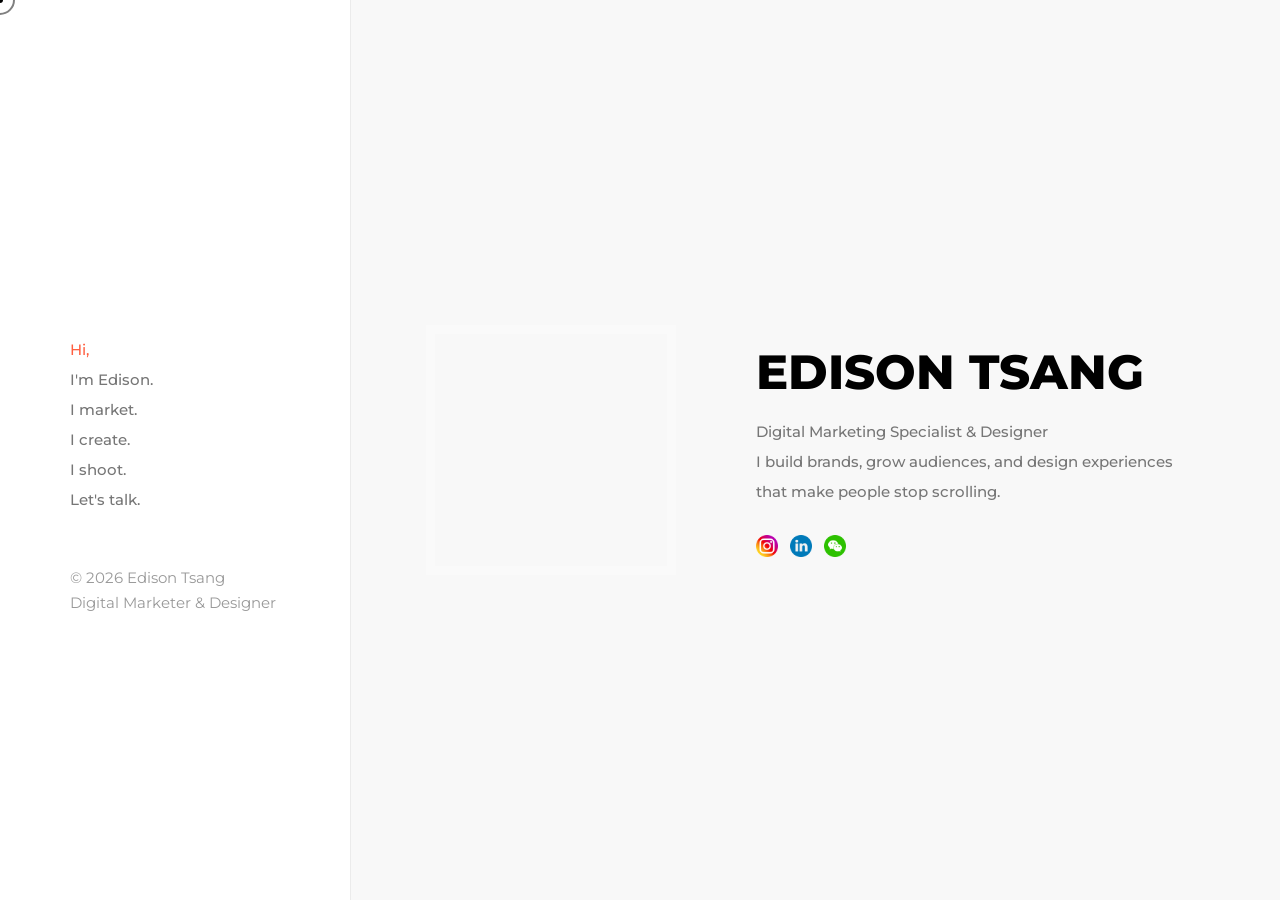
==== commit 4fdba98d: "updaste" ====
--- a/index.html
+++ b/index.html
@@ -128,7 +128,7 @@
 								</div>
 							</div>
 							<div class="top_author_image">
-								<img src="img/slider/1.jpg" alt="" />
+								<img src="img/slider/about_coverfored.png" alt="" />
 							</div>
 							<div class="about_title">
 								<h3>Edison Tsang</h3>
@@ -144,7 +144,7 @@
 							<div class="left">
 								<div class="tokyo_tm_info">
 									<ul>
-										<li><span>Location:</span><span>Los Angeles</span></li>
+										<li><span>Location:</span><span>Taiwan ➔ Los Angeles</span></li>
 										<li><span>Experience:</span><span>10+ Years in Marketing, 8 years in Design</span></li>
 										<li><span>Specialty:</span><span>Digital Marketing, Brand Design &amp; E-Commerce</span></li>
 										<li><span>Agency:</span><span><a href="https://spiralnotion.com" target="_blank">Spiral Notion</a> (est. 2018)</span></li>
@@ -729,47 +729,43 @@
 								</div>
 							</div>
 							<p class="contact_tagline">Got a project in mind, or just want to talk bikes, birds, or bad cat behaviour? I'm always up for a good conversation.</p>
-														<div class="tokyo_tm_short_info">
-								<div class="left">
-									<div class="tokyo_tm_info">
-										<ul>
-											<li><span>Email:</span><span><a href="mailto:hello@yourname.com">hello@yourname.com</a></span></li>
-											<li><span>WeChat:</span><span>your_wechat_id</span></li>
-											<li><span>Instagram:</span><span><a href="https://instagram.com/your_handle" target="_blank">@your_handle</a></span></li>
-											<li><span>LinkedIn:</span><span><a href="https://linkedin.com/in/your_handle" target="_blank">linkedin.com/in/your_handle</a></span></li>
-										</ul>
-									</div>
-								</div>
-								<div class="right">
-									<div class="contact_crew">
-										<div class="crew_card">
-											<div class="crew_img"><img src="img/pets/juju.jpg" alt="Juju" /></div>
-											<span class="crew_name">啾啾 Juju</span>
-											<span class="crew_role">🐦 Bird</span>
-										</div>
-										<div class="crew_card">
-											<div class="crew_img"><img src="img/pets/miso.jpg" alt="Miso" /></div>
-											<span class="crew_name">Miso</span>
-											<span class="crew_role">🐱 Cat</span>
-										</div>
-										<div class="crew_card">
-											<div class="crew_img"><img src="img/pets/snoopy.jpg" alt="Snoopy" /></div>
-											<span class="crew_name">Snoopy</span>
-											<span class="crew_role">🐶 Dog</span>
-										</div>
-										<div class="crew_card">
-											<div class="crew_img"><img src="img/pets/shelby.jpg" alt="Shelby" /></div>
-											<span class="crew_name">Shelby</span>
-											<span class="crew_role">🐶 Dog</span>
-										</div>
-										<div class="crew_card">
-											<div class="crew_img"><img src="img/pets/endurace.jpg" alt="Endurace" /></div>
-											<span class="crew_name">Endurace</span>
-											<span class="crew_role">🚴 Bike</span>
-										</div>
-									</div>
-								</div>
-							</div>
+						<div class="contact_split">
+							<div class="contact_split_img">
+								<img src="img/slider/about_coverfored.png" alt="Contact cover" />
+							</div>
+							<div class="contact_split_info">
+								<div class="tokyo_tm_info">
+									<ul>
+										<li><span>Email:</span><span><a href="mailto:hello@yourname.com">hello@yourname.com</a></span></li>
+										<li><span>WeChat:</span><span>your_wechat_id</span></li>
+										<li><span>Instagram:</span><span><a href="https://www.instagram.com/edvntre/" target="_blank">@edvntre</a></span></li>
+										<li><span>LinkedIn:</span><span><a href="https://linkedin.com/in/your_handle" target="_blank">linkedin.com/in/your_handle</a></span></li>
+									</ul>
+								</div>
+							</div>
+						</div>
+						<div class="contact_crew">
+							<div class="crew_card">
+								<div class="crew_img"><img src="img/pets/juju.jpg" alt="Juju" /></div>
+								<span class="crew_name">啾啾 Juju</span>
+								<span class="crew_role">🐦 Bird</span>
+							</div>
+							<div class="crew_card">
+								<div class="crew_img"><img src="img/pets/miso.jpg" alt="Miso" /></div>
+								<span class="crew_name">Miso</span>
+								<span class="crew_role">🐱 Cat</span>
+							</div>
+							<div class="crew_card">
+								<div class="crew_img"><img src="img/pets/snoopy.jpg" alt="Snoopy" /></div>
+								<span class="crew_name">Snoopy (in planet Pluto)</span>
+								<span class="crew_role">🐶 Dog</span>
+							</div>
+							<div class="crew_card">
+								<div class="crew_img"><img src="img/pets/shelby.jpg" alt="Shelby" /></div>
+								<span class="crew_name">Shelby</span>
+								<span class="crew_role">🐶 Dog</span>
+							</div>
+
 						</div>
 					</div>
 				</div>
--- a/css/style.css
+++ b/css/style.css
@@ -2670,22 +2670,50 @@
 	opacity: 0.8;
 }
 
+/* ── Contact split layout ── */
+.contact_split {
+	display: flex;
+	gap: 48px;
+	margin: 28px 0 36px;
+	align-items: center;
+}
+.contact_split_img {
+	flex: 1;
+	border-radius: 12px;
+	overflow: hidden;
+}
+.contact_split_img img {
+	width: 100%;
+	height: 100%;
+	object-fit: cover;
+	display: block;
+}
+.contact_split_info {
+	flex: 1;
+	display: flex;
+	flex-direction: column;
+	justify-content: center;
+}
+
 /* ── Contact crew cards ── */
 .contact_crew {
 	display: flex;
 	flex-wrap: wrap;
-	gap: 14px;
+	gap: 20px;
+	justify-content: center;
+	padding-top: 8px;
+	border-top: 1px solid rgba(128,128,128,0.15);
 }
 .crew_card {
 	display: flex;
 	flex-direction: column;
 	align-items: center;
 	text-align: center;
-	width: 80px;
+	width: 160px;
 }
 .crew_img {
-	width: 70px;
-	height: 70px;
+	width: 150px;
+	height: 150px;
 	border-radius: 50%;
 	overflow: hidden;
 	margin-bottom: 8px;
